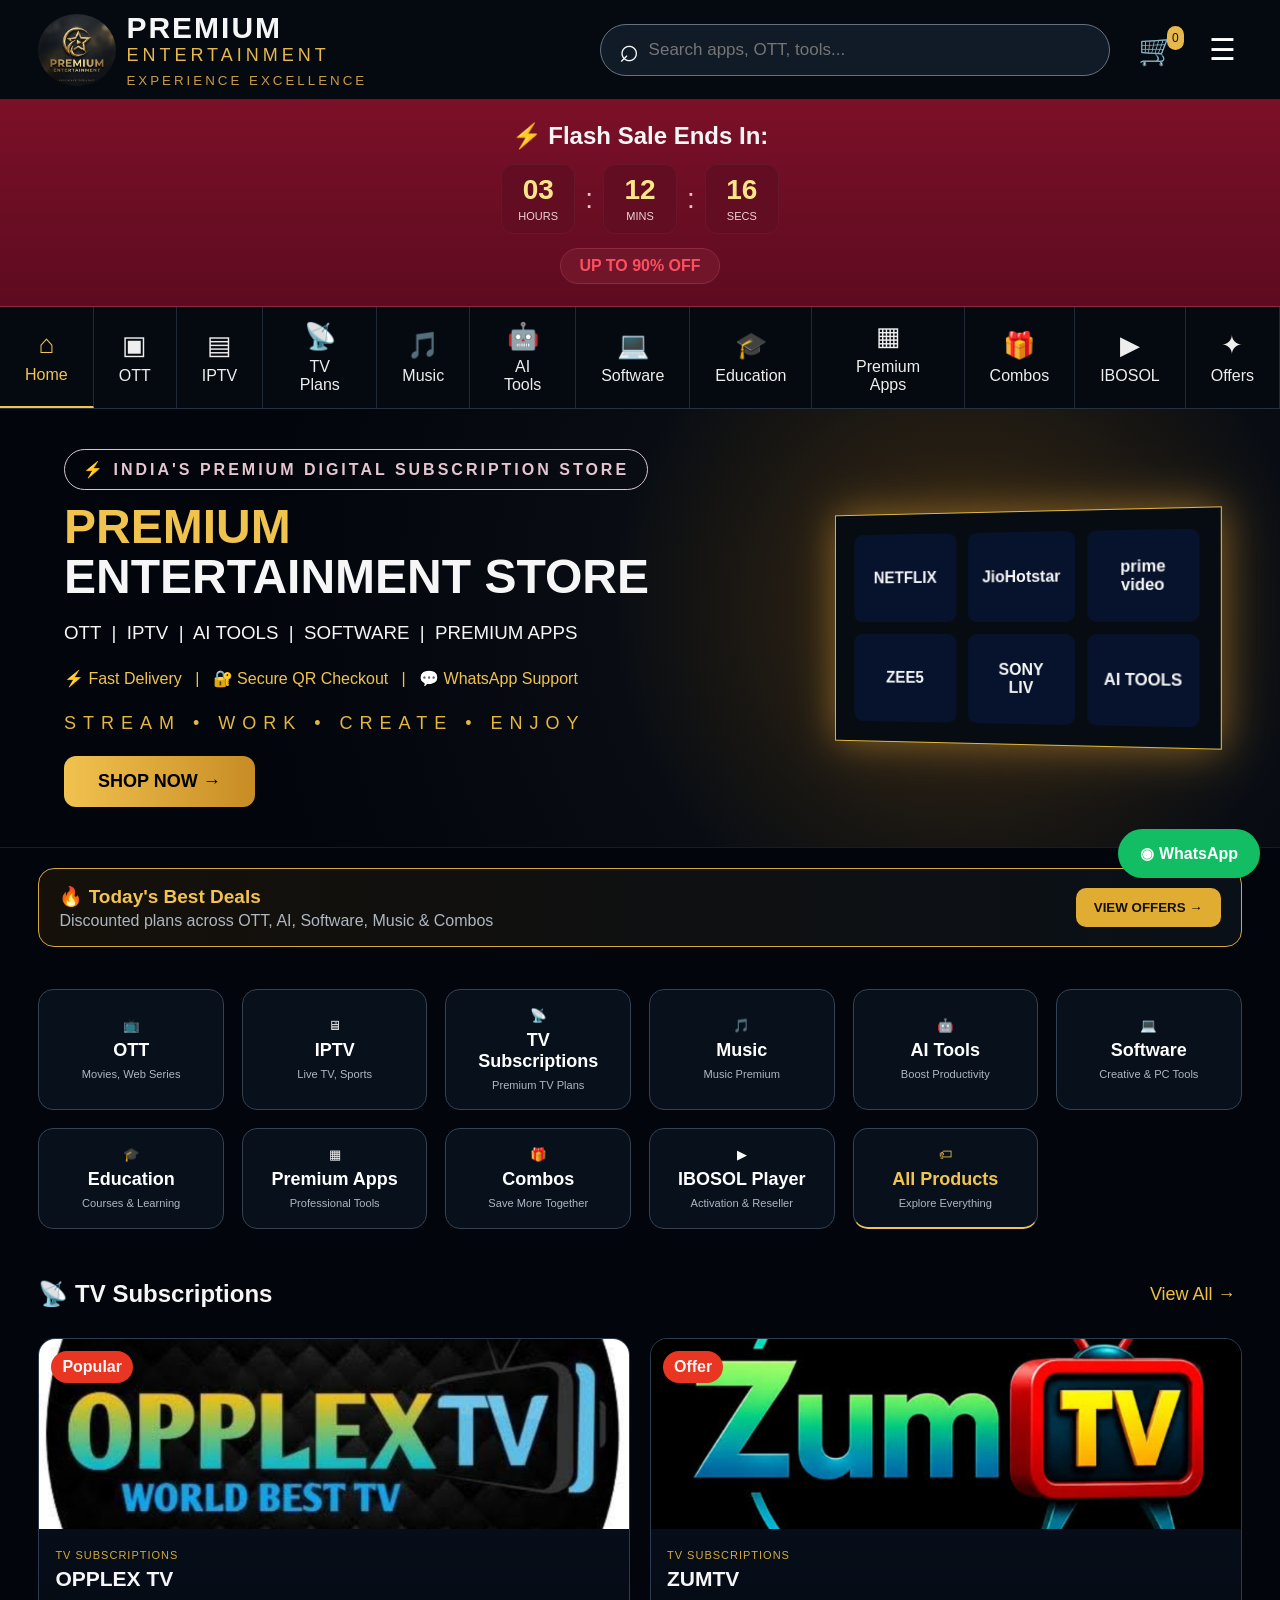
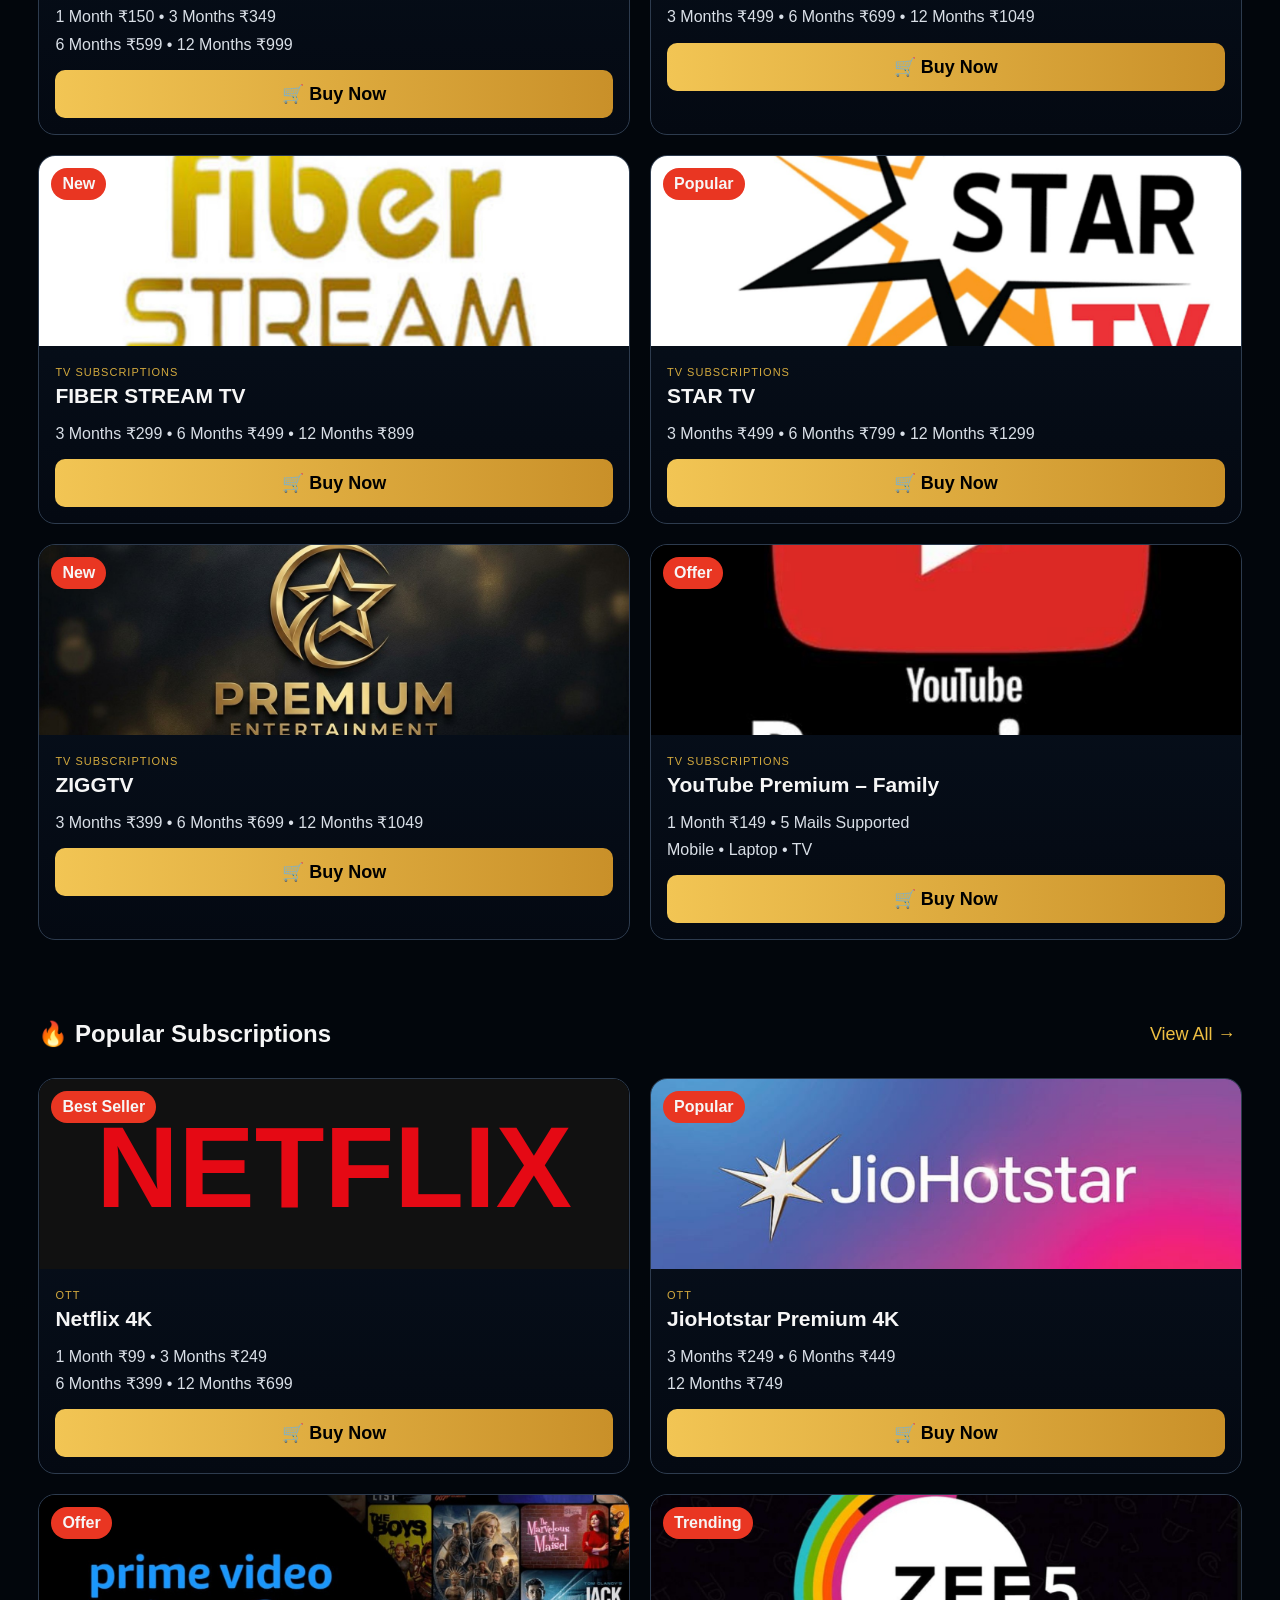
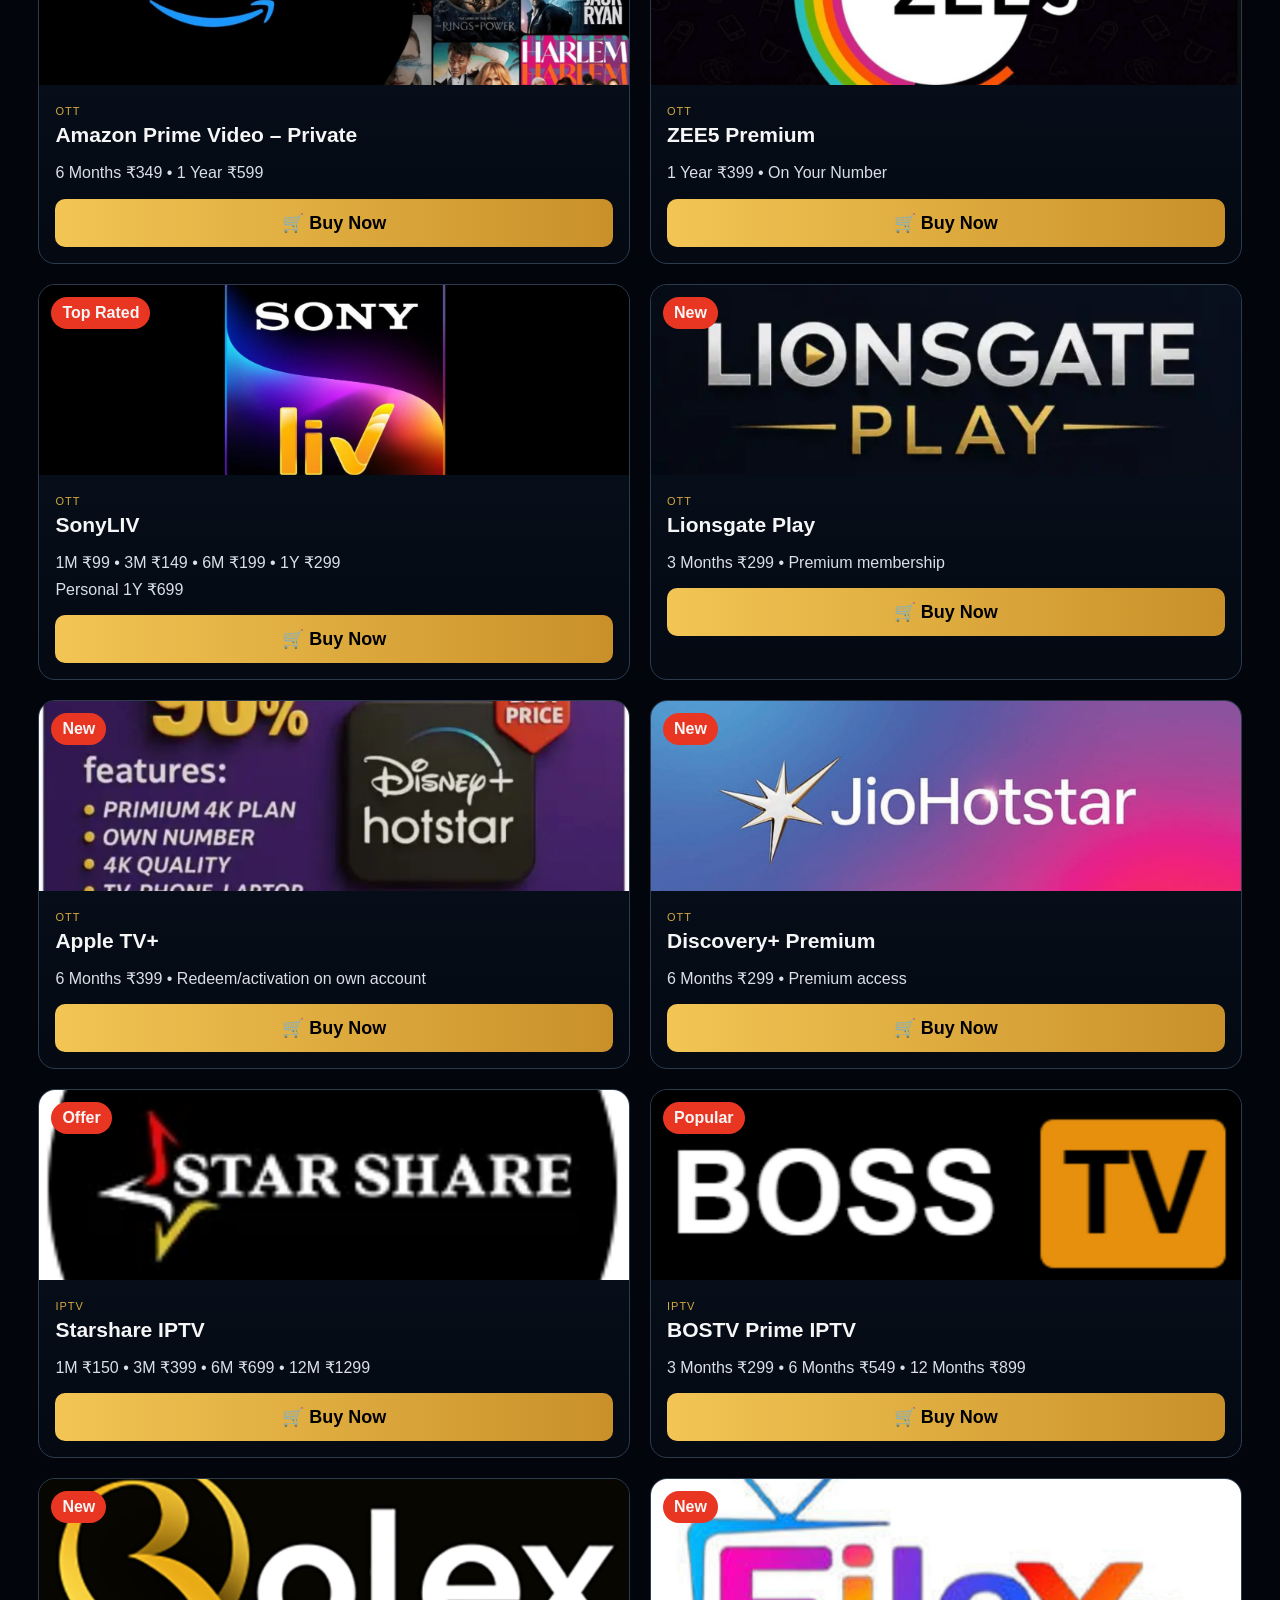
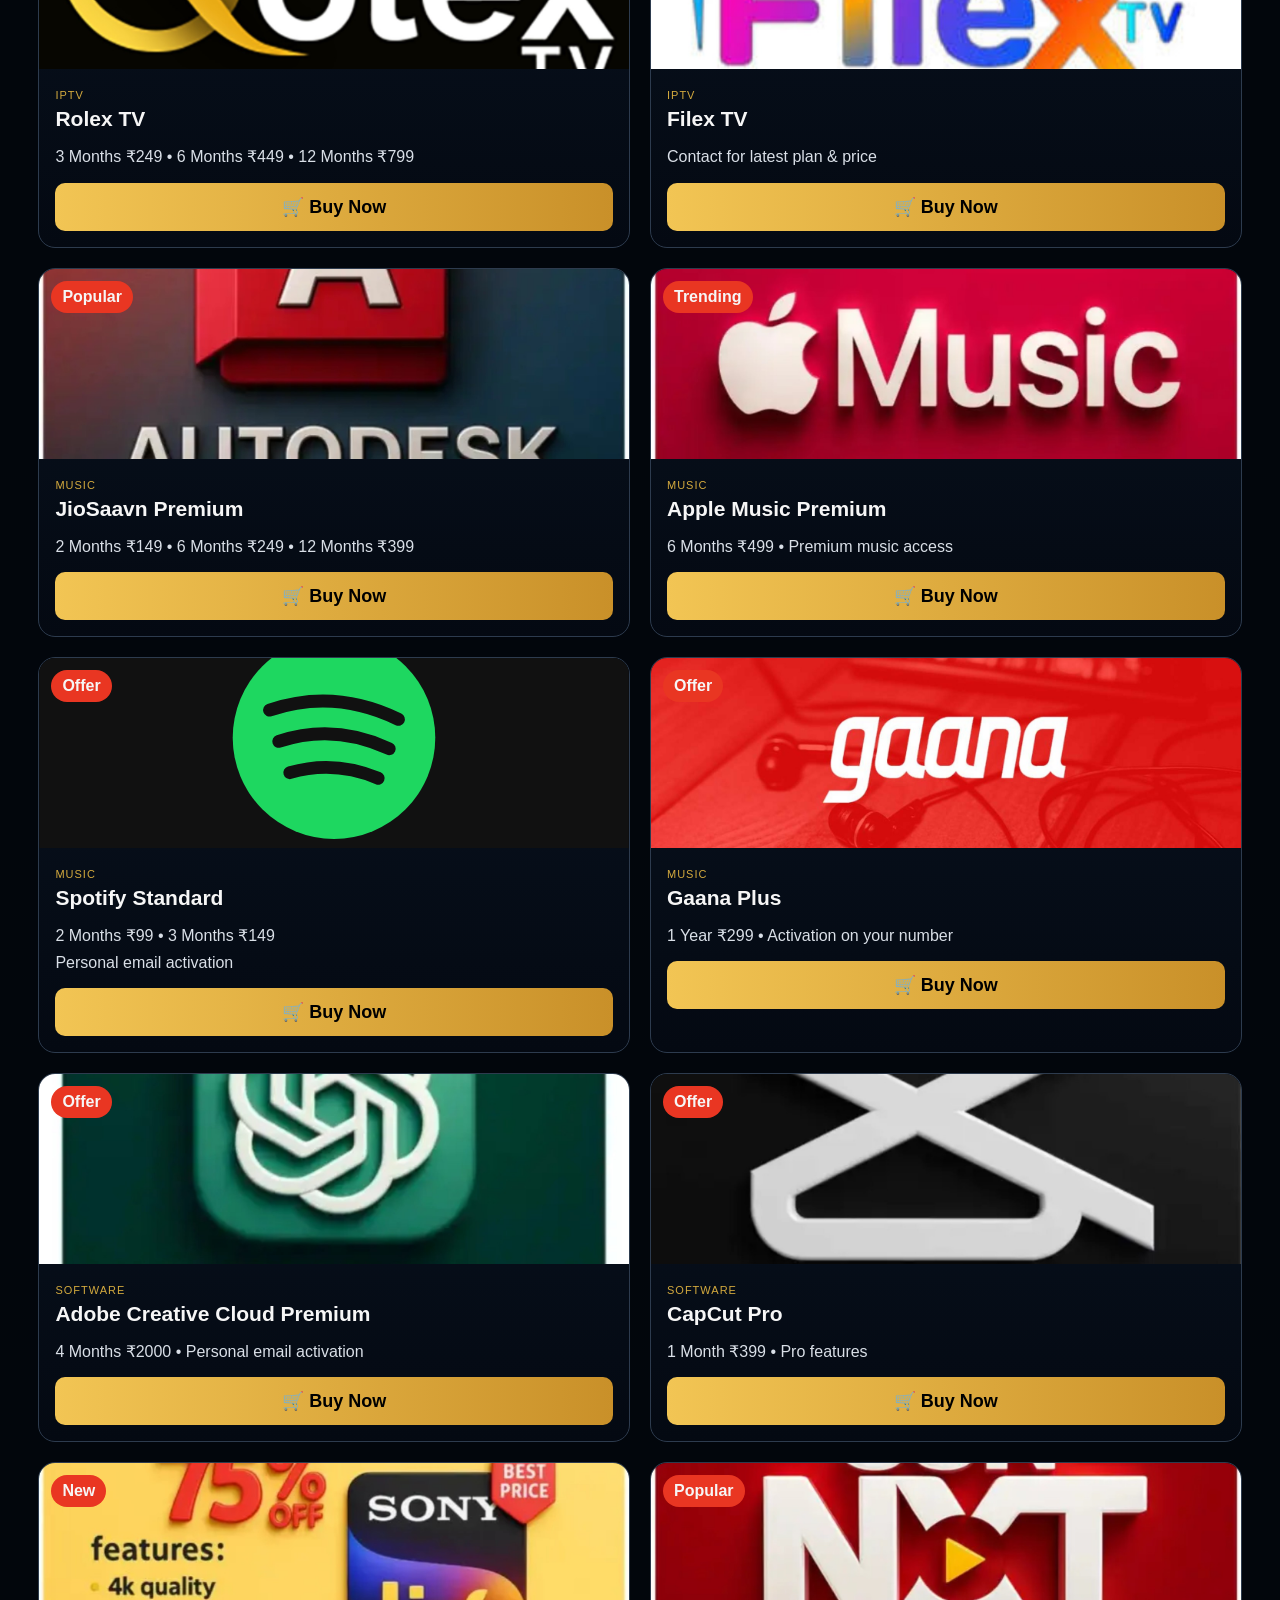
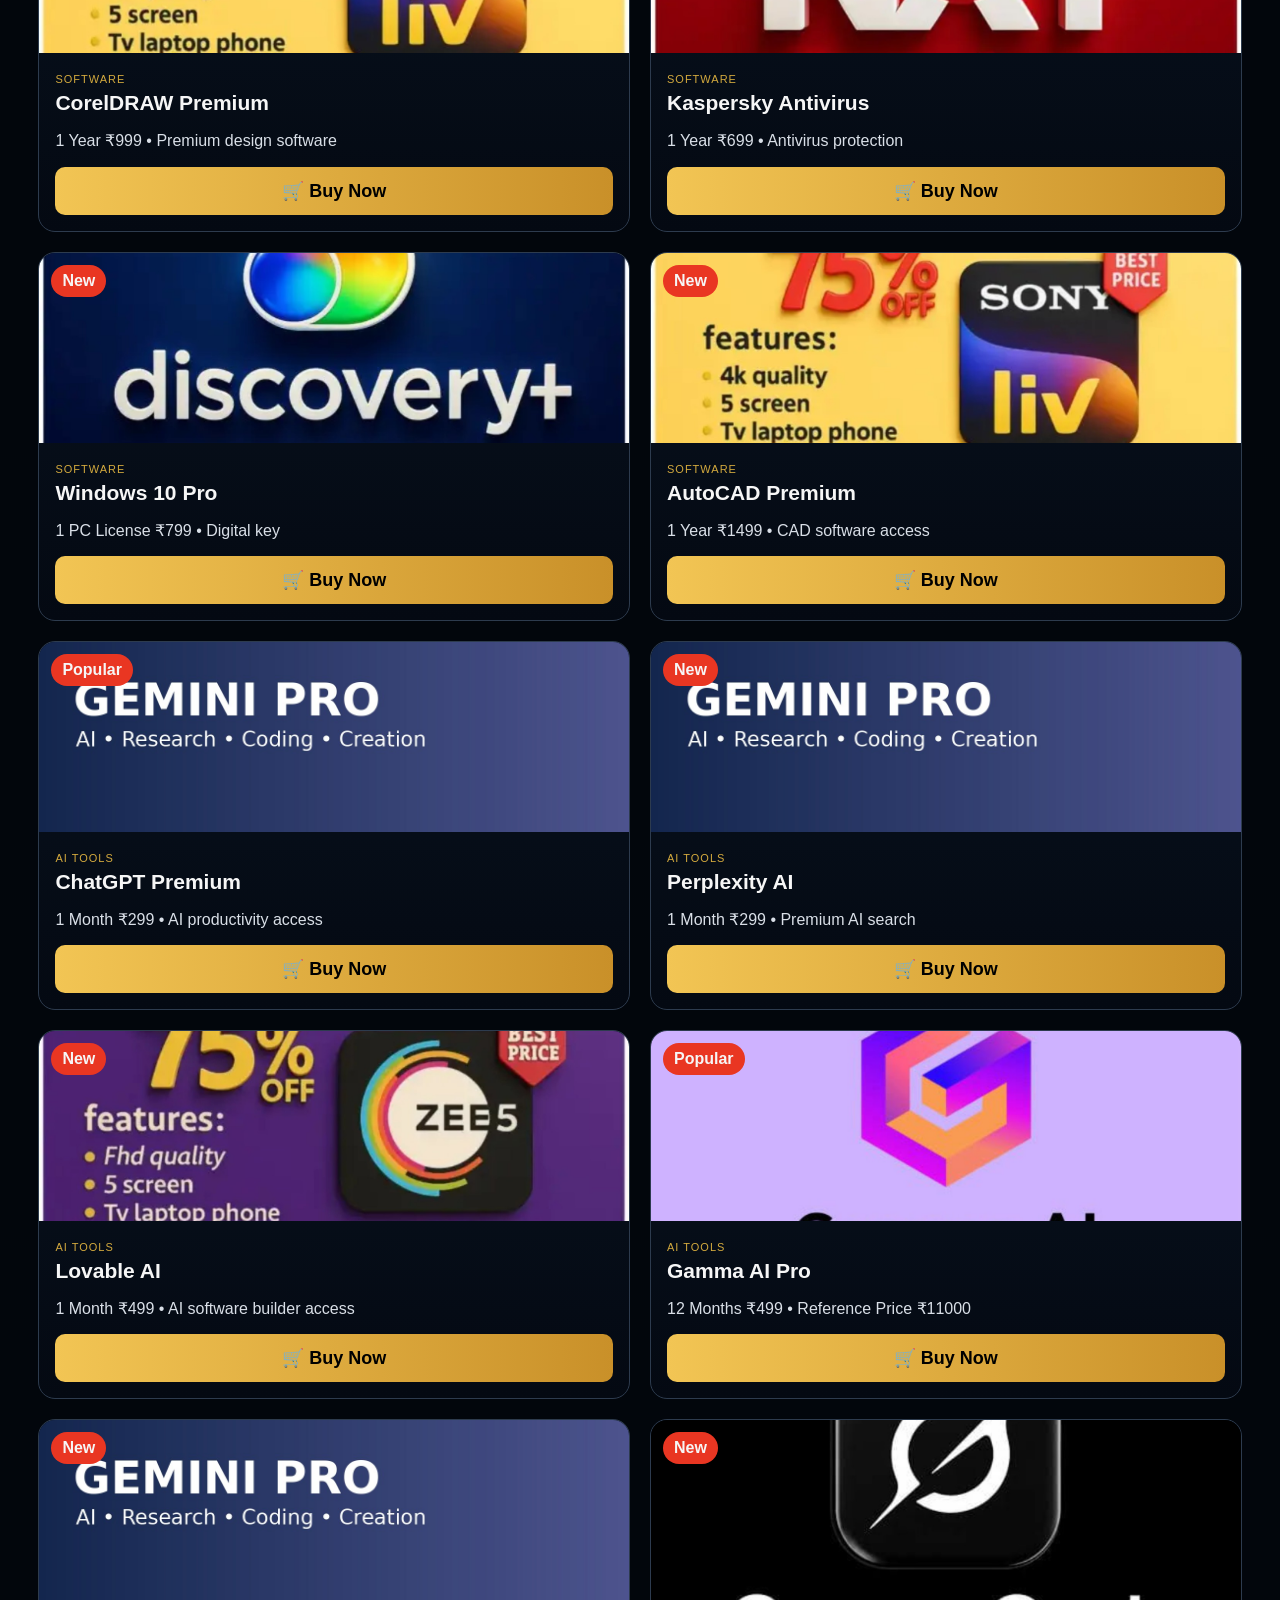
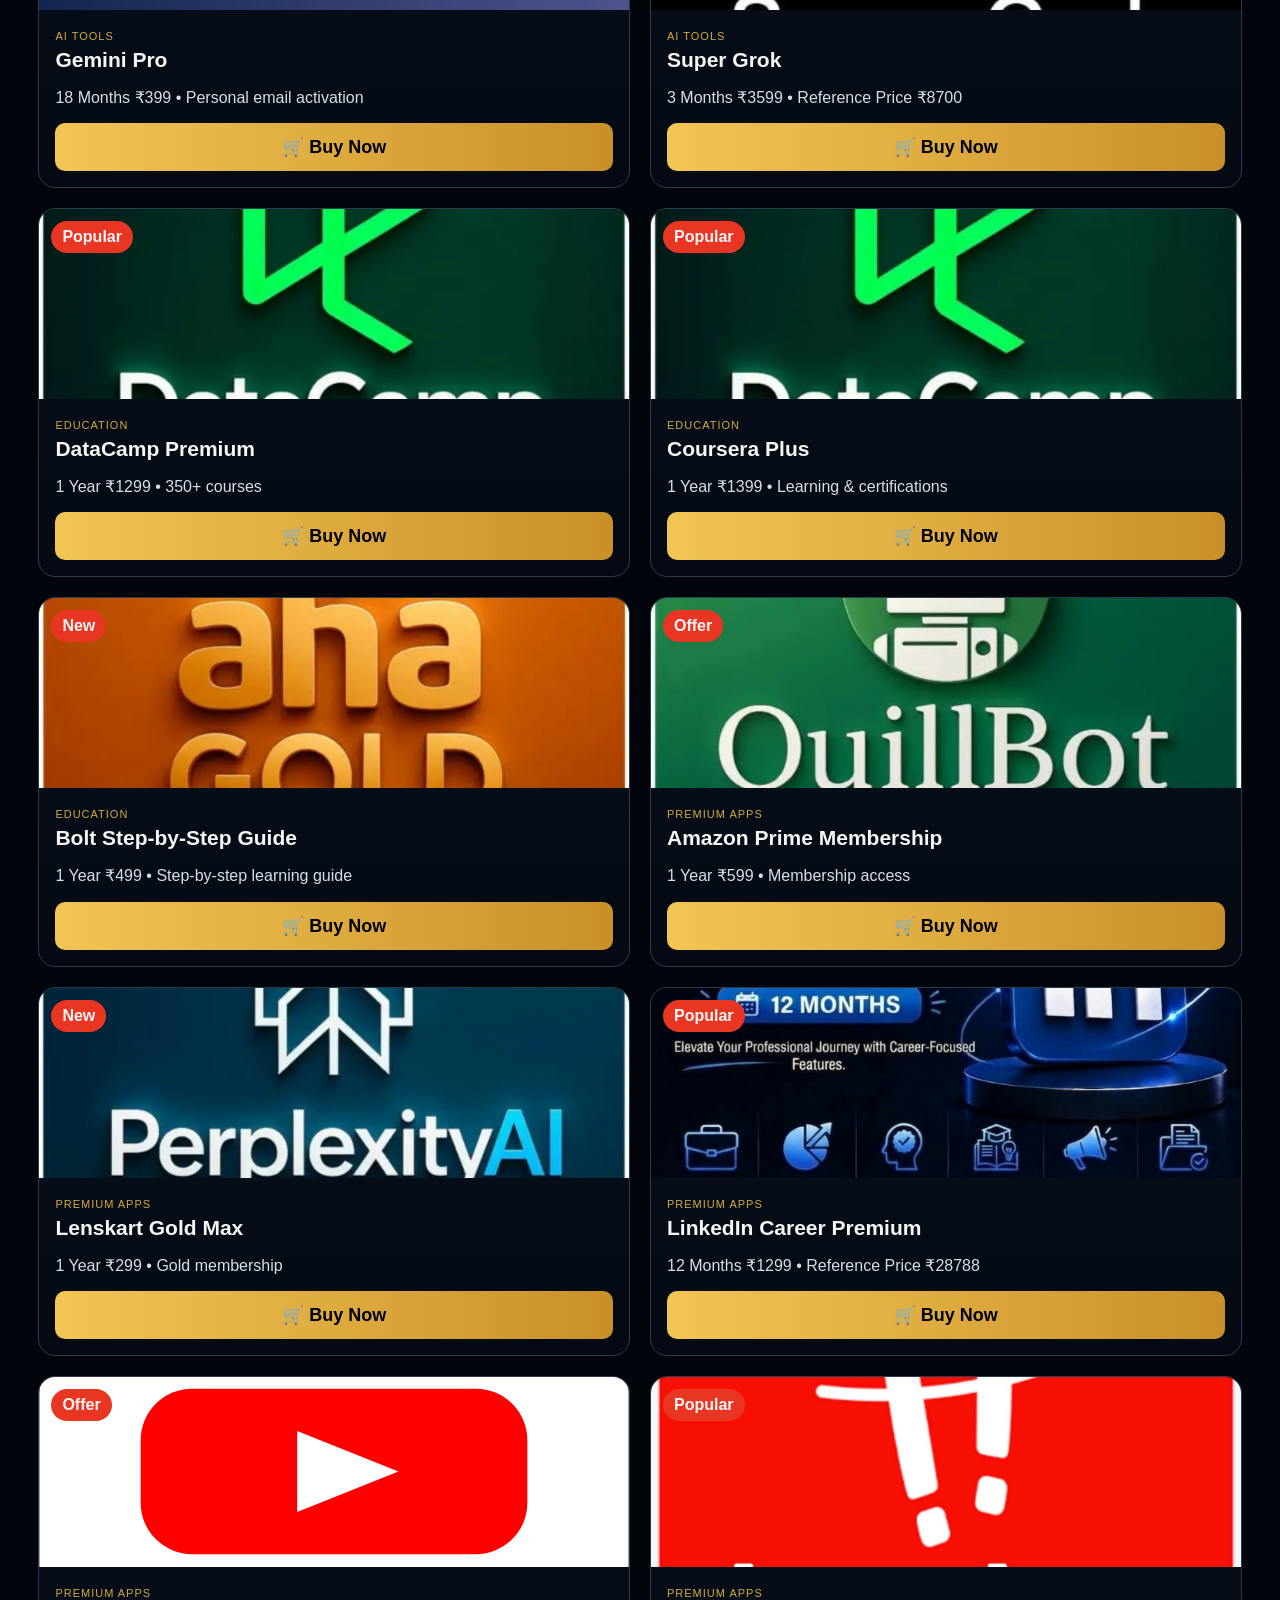
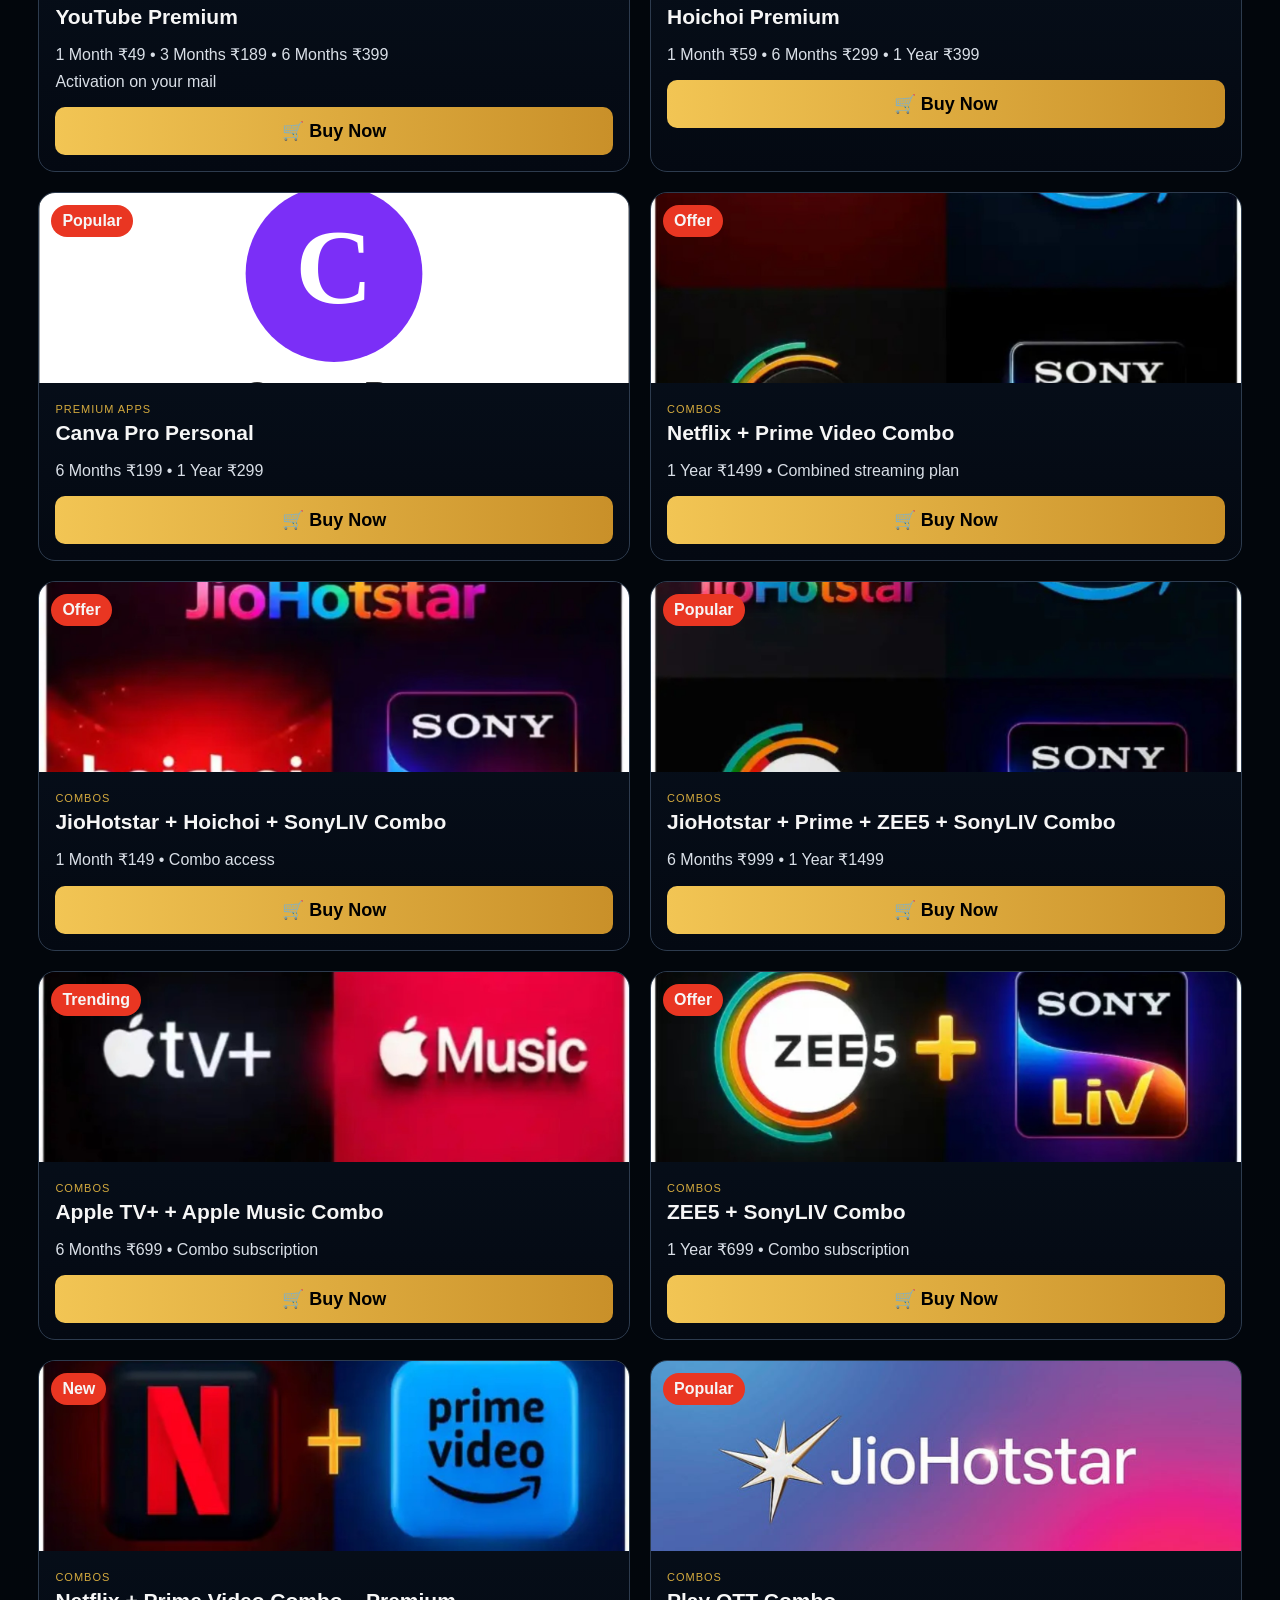
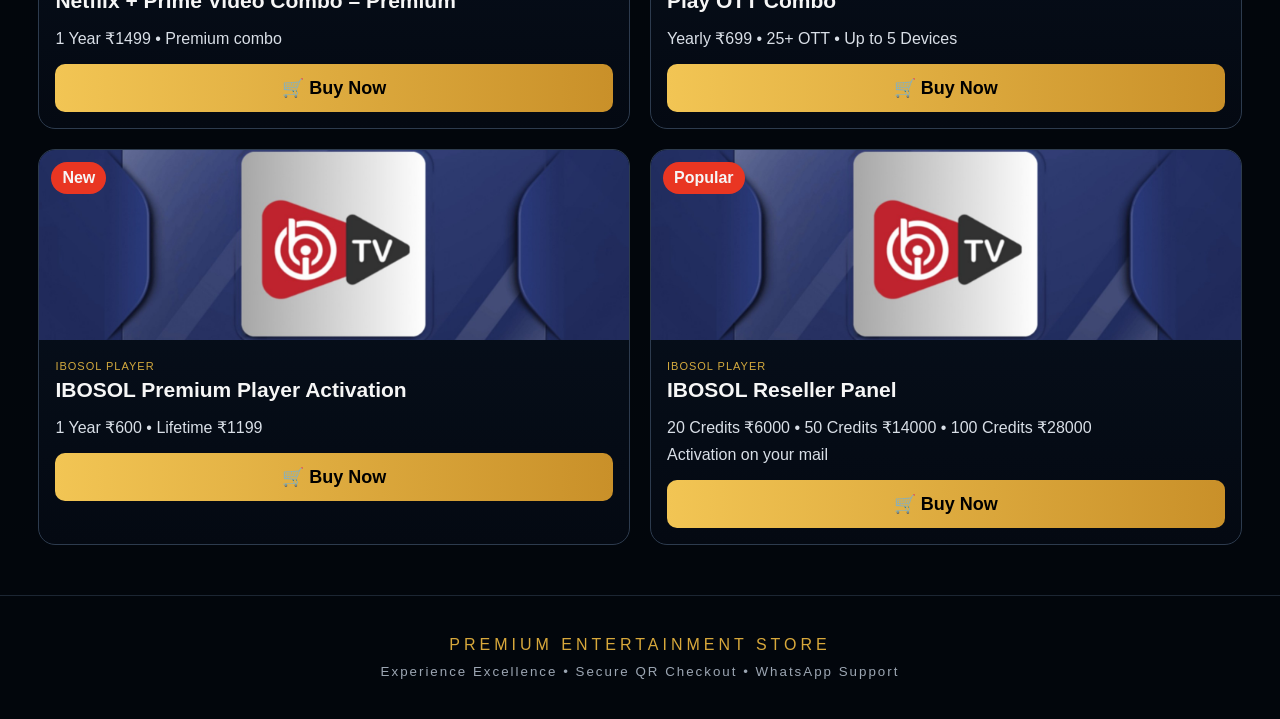
==== index.html @ fbe75766 "Add files via upload" ====
<!doctype html>
<html lang="en">
<head>
<meta charset="utf-8">
<meta name="viewport" content="width=device-width,initial-scale=1">
<title>Premium Entertainment Store</title>
<link rel="stylesheet" href="style.css">
</head>
<body>
<header class="top">
  <div class="brand"><img src="premium-logo.png" alt="Premium Entertainment Store"><div><b>PREMIUM</b><span>ENTERTAINMENT</span><small>EXPERIENCE EXCELLENCE</small></div></div>
  <div class="search"><span>⌕</span><input id="search" placeholder="Search apps, OTT, tools..." oninput="filterProducts()"></div>
  <button class="icon" onclick="showCart()">🛒<i id="cartCount">0</i></button>
  <button class="icon" onclick="document.body.classList.toggle('menuOpen')">☰</button>
</header>

<div class="saleBar">
  <div class="saleTitle">⚡ Flash Sale Ends In:</div>
  <div class="timer"><div><b id="hours">03</b><span>HOURS</span></div><em>:</em><div><b id="mins">12</b><span>MINS</span></div><em>:</em><div><b id="secs">21</b><span>SECS</span></div></div>
  <div class="salePill">UP TO 90% OFF</div>
</div>

<nav class="nav">
  <button data-cat="All" class="activeCat" onclick="filterCat('All')">⌂<span>Home</span></button>
  <button data-cat="OTT" onclick="filterCat('OTT')">▣<span>OTT</span></button>
  <button data-cat="IPTV" onclick="filterCat('IPTV')">▤<span>IPTV</span></button>
  <button data-cat="TV Subscriptions" onclick="filterCat('TV Subscriptions')">📡<span>TV Plans</span></button>
  <button data-cat="Music" onclick="filterCat('Music')">🎵<span>Music</span></button>
  <button data-cat="AI Tools" onclick="filterCat('AI Tools')">🤖<span>AI Tools</span></button>
  <button data-cat="Software" onclick="filterCat('Software')">💻<span>Software</span></button>
  <button data-cat="Education" onclick="filterCat('Education')">🎓<span>Education</span></button>
  <button data-cat="Premium Apps" onclick="filterCat('Premium Apps')">▦<span>Premium Apps</span></button>
  <button data-cat="Combos" onclick="filterCat('Combos')">🎁<span>Combos</span></button>
  <button data-cat="IBOSOL Player" onclick="filterCat('IBOSOL Player')">▶<span>IBOSOL</span></button>
  <button data-cat="Offers" onclick="filterCat('Offers')">✦<span>Offers</span></button>
</nav>

<section class="hero">
  <div>
    <div class="eyebrow">⚡ INDIA'S PREMIUM DIGITAL SUBSCRIPTION STORE</div>
    <h1><em>PREMIUM</em><br>ENTERTAINMENT STORE</h1>
    <h3>OTT &nbsp;|&nbsp; IPTV &nbsp;|&nbsp; AI TOOLS &nbsp;|&nbsp; SOFTWARE &nbsp;|&nbsp; PREMIUM APPS</h3>
    <div class="trust">⚡ Fast Delivery &nbsp; | &nbsp; 🔐 Secure QR Checkout &nbsp; | &nbsp; 💬 WhatsApp Support</div>
    <div class="tagline">STREAM • WORK • CREATE • ENJOY</div>
    <button class="shop" onclick="filterCat('All')">SHOP NOW →</button>
  </div>
  <div class="heroApps"><div>NETFLIX</div><div>JioHotstar</div><div>prime<br>video</div><div>ZEE5</div><div>SONY<br>LIV</div><div>AI TOOLS</div></div>
</section>

<section class="offerStrip">
  <div><b>🔥 Today's Best Deals</b><span>Discounted plans across OTT, AI, Software, Music & Combos</span></div>
  <button onclick="filterCat('Offers')">VIEW OFFERS →</button>
</section>

<div class="cats">
  <button data-cat="OTT" onclick="filterCat('OTT')">📺<b>OTT</b><small>Movies, Web Series</small></button>
  <button data-cat="IPTV" onclick="filterCat('IPTV')">🖥<b>IPTV</b><small>Live TV, Sports</small></button>
  <button data-cat="TV Subscriptions" onclick="filterCat('TV Subscriptions')">📡<b>TV Subscriptions</b><small>Premium TV Plans</small></button>
  <button data-cat="Music" onclick="filterCat('Music')">🎵<b>Music</b><small>Music Premium</small></button>
  <button data-cat="AI Tools" onclick="filterCat('AI Tools')">🤖<b>AI Tools</b><small>Boost Productivity</small></button>
  <button data-cat="Software" onclick="filterCat('Software')">💻<b>Software</b><small>Creative & PC Tools</small></button>
  <button data-cat="Education" onclick="filterCat('Education')">🎓<b>Education</b><small>Courses & Learning</small></button>
  <button data-cat="Premium Apps" onclick="filterCat('Premium Apps')">▦<b>Premium Apps</b><small>Professional Tools</small></button>
  <button data-cat="Combos" onclick="filterCat('Combos')">🎁<b>Combos</b><small>Save More Together</small></button>
  <button data-cat="IBOSOL Player" onclick="filterCat('IBOSOL Player')">▶<b>IBOSOL Player</b><small>Activation & Reseller</small></button>
  <button data-cat="All" onclick="filterCat('All')">🏷<b>All Products</b><small>Explore Everything</small></button>
</div>

<main>
  <section id="tvPlans"><div class="sectionHead"><h2>📡 TV Subscriptions</h2><button onclick="filterCat('TV Subscriptions')">View All →</button></div><div id="tvProducts" class="grid"></div></section>
  <div class="sectionHead"><h2 id="resultTitle">🔥 Popular Subscriptions</h2><button onclick="filterCat('All')">View All →</button></div>
  <div id="products" class="grid"></div>
</main>

<footer><div>PREMIUM ENTERTAINMENT STORE</div><small>Experience Excellence • Secure QR Checkout • WhatsApp Support</small></footer>
<a class="wa" href="https://wa.me/917668677629" target="_blank" rel="noopener">◉ WhatsApp</a>

<!-- Offer notification -->
<div id="offerPopup" class="offerPopup">
  <button class="popupClose" onclick="closeOffer()">×</button>
  <div class="popupLabel">• LIMITED STORE OFFER</div>
  <div class="popupBody"><div class="popupIcon">◉</div><div><b>Special Deals Available</b><span>Flash sale • Limited-time prices • Fast delivery</span></div><button onclick="closeOffer();filterCat('Offers')">VIEW DEALS</button></div>
</div>

<!-- Customer order notification -->
<div id="orderNotice" class="orderNotice"><button onclick="closeNotice()">×</button><div class="noticeIcon">✓</div><div><b id="noticeTitle">Order details ready</b><span id="noticeText">WhatsApp is opening.</span></div></div>
<div id="toast" class="toast"></div>

<!-- Checkout -->
<div id="modal" class="modal">
  <div class="checkout planCheckout">
    <button class="close" onclick="closeModal()">×</button>
    <div class="instant">⚡ Fast Delivery — Choose your plan and continue</div>
    <h2>Choose Plan</h2>
    <div id="planOptions" class="planOptions"></div>
    <div class="qtyRow"><span>Qty</span><button onclick="changeQty(-1)">−</button><b id="qty">1</b><button onclick="changeQty(1)">+</button><strong>Total <span id="total">₹0</span></strong></div>
    <div class="planDetails"><h3>Plan Details</h3><div id="detailTitle"></div><p id="detailText"></p><div id="features"></div></div>
    <label>Name<input id="name" placeholder="Enter your name"></label>
    <label>Email<input id="email" placeholder="Enter your email"></label>
    <label>Mobile<input id="mobile" placeholder="Enter mobile number"></label>
    <div class="bottomActions"><button class="add" onclick="addToCart()">🛍 Add to Cart</button><button class="pay" onclick="payNow()">💳 Pay via QR <span id="payAmount">₹0</span></button></div>
    <div id="paymentBox" class="paymentBox" style="display:none">
      <h3>💳 Complete Payment</h3><div class="paySteps"><b>1️⃣ Scan QR</b><b>2️⃣ Pay exact amount</b><b>3️⃣ Send confirmation</b></div>
      <img src="payment-qr.jpg" alt="UPI Payment QR" class="paymentQR">
      <div class="paySummary">Amount to pay: <strong id="qrAmount">₹0</strong></div>
      <div class="upiLine"><b>UPI ID:</b> Q00403870@ybl <button onclick="copyUPI()">Copy UPI ID</button></div>
      <button class="order" onclick="waOrder()">✅ I Have Paid — Send Order Details</button>
      <p class="paymentNote">Payment is confirmed manually after your WhatsApp message. Do not share your UPI PIN or OTP.</p>
    </div>
    <small>UPI: Q00403870@ybl<br>Payment name: Universal Telecommunication Service</small>
  </div>
</div>
<script src="app.js"></script>
</body>
</html>
---- style.css ----
*{box-sizing:border-box}body{margin:0;background:#02060c;color:#f6f6f6;font-family:Arial,sans-serif}.top{height:100px;display:flex;align-items:center;gap:22px;padding:12px 3%;background:#050a10;border-bottom:1px solid #26313f;position:sticky;top:0;z-index:10}.brand{display:flex;align-items:center;min-width:330px}.brand img{width:78px;height:72px;object-fit:cover;border-radius:50%;margin-right:10px}.brand b{display:block;font-size:30px;letter-spacing:2px}.brand span{display:block;color:#e6b84e;font-size:18px;letter-spacing:4px}.brand small{display:block;color:#c99b43;letter-spacing:3px;margin-top:7px}.search{flex:1;max-width:510px;margin-left:auto;background:#111a27;border:1px solid #667181;border-radius:40px;height:52px;display:flex;align-items:center;padding:0 18px}.search span{font-size:34px}.search input{flex:1;background:none;border:0;outline:0;color:white;font-size:17px;padding:10px}.icon{background:none;border:0;color:white;font-size:30px;position:relative}.icon i{position:absolute;right:-3px;top:-5px;background:#e6b84e;color:#111;border-radius:20px;font-size:12px;padding:5px;font-style:normal}.nav{display:flex;justify-content:center;background:#050a10;border-bottom:1px solid #26313f}.nav button{background:none;color:#eee;border:0;padding:14px 25px;font-size:26px;border-right:1px solid #202a36}.nav span{display:block;font-size:16px;margin-top:6px}.nav .active{color:#f1c451;border-bottom:2px solid #f1c451}.hero{min-height:410px;padding:40px 5%;display:flex;justify-content:space-between;align-items:center;background:radial-gradient(circle at 75% 45%,#3b2a12 0,#090d13 35%,#02060c 70%);border-bottom:1px solid #151d27}.hero p{letter-spacing:8px}.hero h1{font-size:48px;line-height:1.05;margin:12px 0}.hero h1 em{font-style:normal;color:#f0c34f}.hero h3{font-weight:400}.trust{color:#f0c34f;margin:25px 0}.tagline{letter-spacing:7px;color:#e5b73f;font-size:18px}.shop,.pay{background:linear-gradient(90deg,#f1c24f,#c78c24);border:0;border-radius:12px;padding:15px 34px;font-weight:800;font-size:18px;margin-top:22px}.heroApps{width:390px;display:grid;grid-template-columns:repeat(3,1fr);gap:12px;padding:20px;background:#070b12;border:1px solid #e0b83e;transform:perspective(700px) rotateY(-8deg);box-shadow:0 0 40px #8b6424}.heroApps div{height:90px;display:flex;align-items:center;justify-content:center;text-align:center;background:#07132c;border-radius:9px;font-weight:bold}.cats{display:grid;grid-template-columns:repeat(6,1fr);gap:18px;padding:22px 3%}.cats button{background:#07101b;border:1px solid #344252;border-radius:15px;color:white;padding:18px}.cats b,.cats small{display:block}.cats b{font-size:18px;margin:7px}.cats small{color:#aeb7c3}.sectionHead{display:flex;justify-content:space-between;align-items:center;padding:10px 3%}.sectionHead button{background:none;border:0;color:#efbf43;font-size:18px}.grid{display:grid;grid-template-columns:repeat(2,minmax(0,1fr));gap:20px;padding:0 3% 50px}.card{background:linear-gradient(180deg,#08121f,#040912);border:1px solid #2d3b4e;border-radius:17px;overflow:hidden;position:relative}.card img{width:100%;height:190px;object-fit:cover;background:#080b10}.info{padding:16px}.info h3{margin:0 0 12px;font-size:21px}.price{color:#d9dfe7;line-height:1.7}.buy{width:100%;padding:13px;border:0;border-radius:10px;background:linear-gradient(90deg,#f2c554,#c99029);font-size:18px;font-weight:800;margin-top:12px}.badge{position:absolute;top:12px;left:12px;background:#e93622;padding:7px 11px;border-radius:20px;font-weight:bold}.modal{display:none;position:fixed;inset:0;background:#000b;z-index:50;align-items:center;justify-content:center;padding:20px}.modal.show{display:flex}.checkout{width:min(460px,100%);background:#08111d;border:1px solid #d9ad3e;border-radius:20px;padding:25px}.close{float:right;background:none;border:0;color:white;font-size:30px}.checkout label{display:block;margin-top:12px}.checkout input{width:100%;padding:12px;margin-top:5px;border-radius:8px;border:1px solid #39485b;background:#111a26;color:white}.pay,.order{width:100%;margin-top:15px}.order{padding:13px;border:1px solid #2cbf68;border-radius:10px;background:#0b7d3e;color:white;font-weight:700}.checkout small{display:block;margin-top:15px;color:#aeb7c3}.wa{position:fixed;right:20px;bottom:22px;background:#12bd63;color:white;padding:15px 22px;border-radius:35px;text-decoration:none;font-weight:bold;z-index:20}footer{text-align:center;padding:40px;color:#d8a83b;letter-spacing:4px;border-top:1px solid #1c2633}footer small{display:block;color:#9ca6b3;margin-top:10px;letter-spacing:2px}@media(max-width:800px){.top{height:auto;flex-wrap:wrap}.brand{min-width:0}.brand b{font-size:24px}.search{order:3;max-width:none;flex-basis:100%}.nav{overflow:auto;justify-content:flex-start}.nav button{min-width:95px;padding:10px}.hero{display:block;padding:28px 5%}.hero h1{font-size:38px}.heroApps{width:100%;margin-top:30px;transform:none}.cats{grid-template-columns:repeat(2,1fr)}.cats button:last-child{grid-column:span 2}.grid{grid-template-columns:repeat(2,minmax(0,1fr));gap:12px}.card img{height:150px}.info{padding:12px}.info h3{font-size:18px}.price{font-size:14px;line-height:1.5}.buy{font-size:16px;padding:11px}}

/* C36-style plan selector */
.instant{background:#fff2cf;color:#7a4b10;border:1px solid #e7c978;border-radius:14px;padding:12px 14px;font-weight:700;margin-bottom:16px}.planCheckout{max-height:92vh;overflow:auto}.planOptions{display:flex;flex-wrap:wrap;gap:10px;margin:10px 0 16px}.planBtn{border:1px solid #d7dbe3;background:#fff;color:#16181d;border-radius:22px;padding:10px 15px;font-weight:700;cursor:pointer}.planBtn.active{background:#050505;color:#fff;border-color:#050505}.qtyRow{display:flex;align-items:center;gap:12px;margin:10px 0 18px}.qtyRow button{width:36px;height:36px;border-radius:50%;border:1px solid #ddd;background:#fff;font-size:22px}.qtyRow strong{margin-left:auto;font-size:20px}.planDetails{background:#fff;border-radius:24px;padding:20px;margin:10px 0 18px;color:#23262d;box-shadow:0 8px 24px rgba(0,0,0,.12)}.planDetails h3{font-size:24px;margin:0 0 14px}.planDetails p{line-height:1.6;color:#5c6470}.featureList{display:grid;gap:8px;color:#39404a}.bottomActions{display:grid;grid-template-columns:1fr 1.25fr;gap:10px}.bottomActions .add,.bottomActions .pay{padding:15px;border-radius:16px;font-size:17px;font-weight:800}.bottomActions .add{background:#fff;border:2px solid #d8ad37;color:#9b7411}.bottomActions .pay{background:linear-gradient(90deg,#e0aa27,#ffd66c);color:#111;border:0}.planCheckout label{display:block;margin:10px 0}.planCheckout input{width:100%;box-sizing:border-box;padding:13px;border-radius:12px;border:1px solid #ddd}.planCheckout .order{margin-top:10px}.modal .checkout{background:#f7f7f5;color:#16181d}.modal .checkout h2{color:#111}
@media(max-width:600px){.planOptions{gap:8px}.planBtn{padding:9px 12px}.qtyRow strong{font-size:18px}.planDetails{padding:16px}.bottomActions{grid-template-columns:1fr 1.2fr}}

/* Mobile compact header + visible product grids */
@media(max-width:600px){.top{display:grid;grid-template-columns:1fr auto auto;gap:10px;padding:10px 14px;position:relative}.brand{grid-column:1/4;min-width:0}.brand img{width:58px;height:58px}.brand b{font-size:22px}.brand span{font-size:14px;letter-spacing:2px}.brand small{font-size:10px;letter-spacing:2px;margin-top:4px}.search{grid-column:1/4;order:0;width:100%;height:48px;margin:0;max-width:none}.nav{display:none}.hero{min-height:0;padding:24px 18px}.hero h1{font-size:32px}.heroApps{display:none}.cats{grid-template-columns:repeat(2,1fr);gap:10px;padding:14px}.cats button{padding:14px 8px}.sectionHead{padding:8px 14px}.sectionHead h2{font-size:24px}.grid{grid-template-columns:repeat(2,minmax(0,1fr));gap:10px;padding:0 10px 28px}.card img{height:115px}.info{padding:10px}.info h3{font-size:16px}.price{font-size:12px}.buy{font-size:14px;padding:10px}.wa{right:12px;bottom:14px;padding:12px 16px}.modal{padding:10px}.checkout{padding:16px}.planOptions{gap:7px}.planBtn{padding:8px 10px;font-size:13px}}
.paymentBox{margin-top:14px;padding:18px;border:1px solid rgba(212,175,55,.45);border-radius:18px;background:#fff;color:#171717;text-align:center}.paymentBox h3{margin:0 0 8px}.paymentBox p{font-size:13px;line-height:1.5}.paymentQR{width:min(260px,80vw);height:auto;border-radius:12px;background:#fff;margin:8px auto 12px;display:block}.upiLine{display:flex;align-items:center;justify-content:center;gap:8px;flex-wrap:wrap;font-size:14px}.upiLine button{border:0;border-radius:8px;padding:7px 11px}.paySummary{margin:12px 0;font-size:18px}

.paySteps{display:grid;gap:8px;text-align:left;background:#f6f0df;border-radius:12px;padding:12px;margin:10px 0;color:#4a3a1d}.paymentNote{font-size:12px!important;color:#666;margin:10px 0 0}.paymentBox .order{cursor:pointer}

/* Final C55-style sale + notification layer */
.saleBar{background:linear-gradient(180deg,#7b1028,#5d0b20);padding:22px 16px;text-align:center;border-bottom:1px solid #8c2a40}.saleTitle{font-size:24px;font-weight:900;margin-bottom:14px}.timer{display:flex;justify-content:center;align-items:center;gap:10px}.timer div{min-width:74px;padding:10px 8px;background:#620d22;border-radius:12px;box-shadow:inset 0 0 0 1px rgba(255,255,255,.04)}.timer b{display:block;font-size:28px;color:#ffe58a}.timer span{font-size:11px;color:#e9d6d6}.timer em{font-size:28px;font-style:normal;color:#e9c8c8}.salePill{display:inline-block;margin-top:14px;padding:8px 18px;border-radius:20px;background:#70152a;color:#ff4e5f;border:1px solid #8d2940;font-weight:900}.eyebrow{display:inline-block;padding:10px 18px;border:1px solid #d5c7cd;border-radius:28px;color:#e5c6d0;letter-spacing:3px;font-weight:800}.offerStrip{margin:20px 3%;padding:16px 20px;border:1px solid #d7a93b;border-radius:16px;background:linear-gradient(90deg,#15100a,#0a1018);display:flex;align-items:center;justify-content:space-between;gap:16px}.offerStrip b{display:block;color:#f2c34f;font-size:19px}.offerStrip span{display:block;color:#aeb7c3;margin-top:4px}.offerStrip button{border:0;border-radius:10px;padding:12px 18px;background:#e0ac32;color:#111;font-weight:900}.catMini{font-size:11px;text-transform:uppercase;letter-spacing:1px;color:#d4aa3e;margin-bottom:6px}.activeCat{color:#f1c451!important;border-bottom:2px solid #f1c451!important}.empty{padding:30px;text-align:center;color:#aeb7c3}.offerPopup{position:fixed;left:24px;right:24px;bottom:22px;max-width:700px;margin:auto;background:linear-gradient(120deg,#120b24,#1b1232);border:1px solid #46365d;border-radius:20px;padding:14px 18px;z-index:80;box-shadow:0 15px 45px rgba(0,0,0,.45);display:none}.offerPopup.show{display:block}.popupClose{position:absolute;right:10px;top:8px;width:34px;height:34px;border-radius:50%;border:1px solid #5a4b6c;background:#2a2139;color:#fff;font-size:24px}.popupLabel{font-size:12px;color:#e8c65b;font-weight:900;letter-spacing:1px;margin-bottom:10px}.popupBody{display:flex;align-items:center;gap:12px}.popupIcon{width:50px;height:50px;border-radius:50%;display:grid;place-items:center;background:#12bd63;color:#fff;font-size:25px}.popupBody div:nth-child(2){flex:1}.popupBody b{display:block;font-size:18px}.popupBody span{display:block;color:#aeb7c3;font-size:13px;margin-top:4px}.popupBody>button{border:0;border-radius:10px;padding:11px 16px;background:#1dc965;color:#fff;font-weight:900}.orderNotice{position:fixed;left:22px;bottom:105px;width:min(410px,calc(100% - 44px));background:#fff;color:#17131d;border:1px solid #e6e0ea;border-radius:18px;padding:14px 40px 14px 14px;z-index:90;display:none;align-items:center;gap:12px;box-shadow:0 12px 35px rgba(0,0,0,.25)}.orderNotice.show{display:flex}.orderNotice>button{position:absolute;right:9px;top:8px;border:0;background:none;font-size:22px;color:#777}.noticeIcon{width:48px;height:48px;border-radius:13px;background:#e4f8ec;color:#12a653;display:grid;place-items:center;font-size:27px;font-weight:900}.orderNotice b{display:block;font-size:16px}.orderNotice span{display:block;color:#69717b;font-size:13px;line-height:1.4;margin-top:3px}.toast{position:fixed;left:50%;bottom:28px;transform:translate(-50%,20px);background:#fff;color:#17131d;padding:12px 18px;border-radius:14px;box-shadow:0 10px 30px rgba(0,0,0,.3);z-index:100;opacity:0;pointer-events:none;transition:.25s}.toast.show{opacity:1;transform:translate(-50%,0)}
@media(max-width:600px){.saleBar{padding:18px 10px}.saleTitle{font-size:20px}.timer{gap:5px}.timer div{min-width:64px}.timer b{font-size:24px}.timer em{font-size:23px}.offerStrip{margin:12px 10px;padding:13px;align-items:flex-start}.offerStrip span{font-size:12px}.offerStrip button{font-size:12px;padding:10px}.eyebrow{font-size:10px;letter-spacing:1.5px}.offerPopup{left:12px;right:12px;bottom:14px}.popupBody b{font-size:16px}.popupBody span{font-size:12px}.popupBody>button{padding:10px 12px;font-size:12px}.orderNotice{left:12px;width:calc(100% - 24px);bottom:92px}.cats{grid-template-columns:repeat(2,1fr)}.nav{display:flex;justify-content:flex-start;overflow-x:auto}.nav button{min-width:88px;font-size:21px}.nav span{font-size:12px}.grid{grid-template-columns:repeat(2,minmax(0,1fr))}.card img{height:125px}}
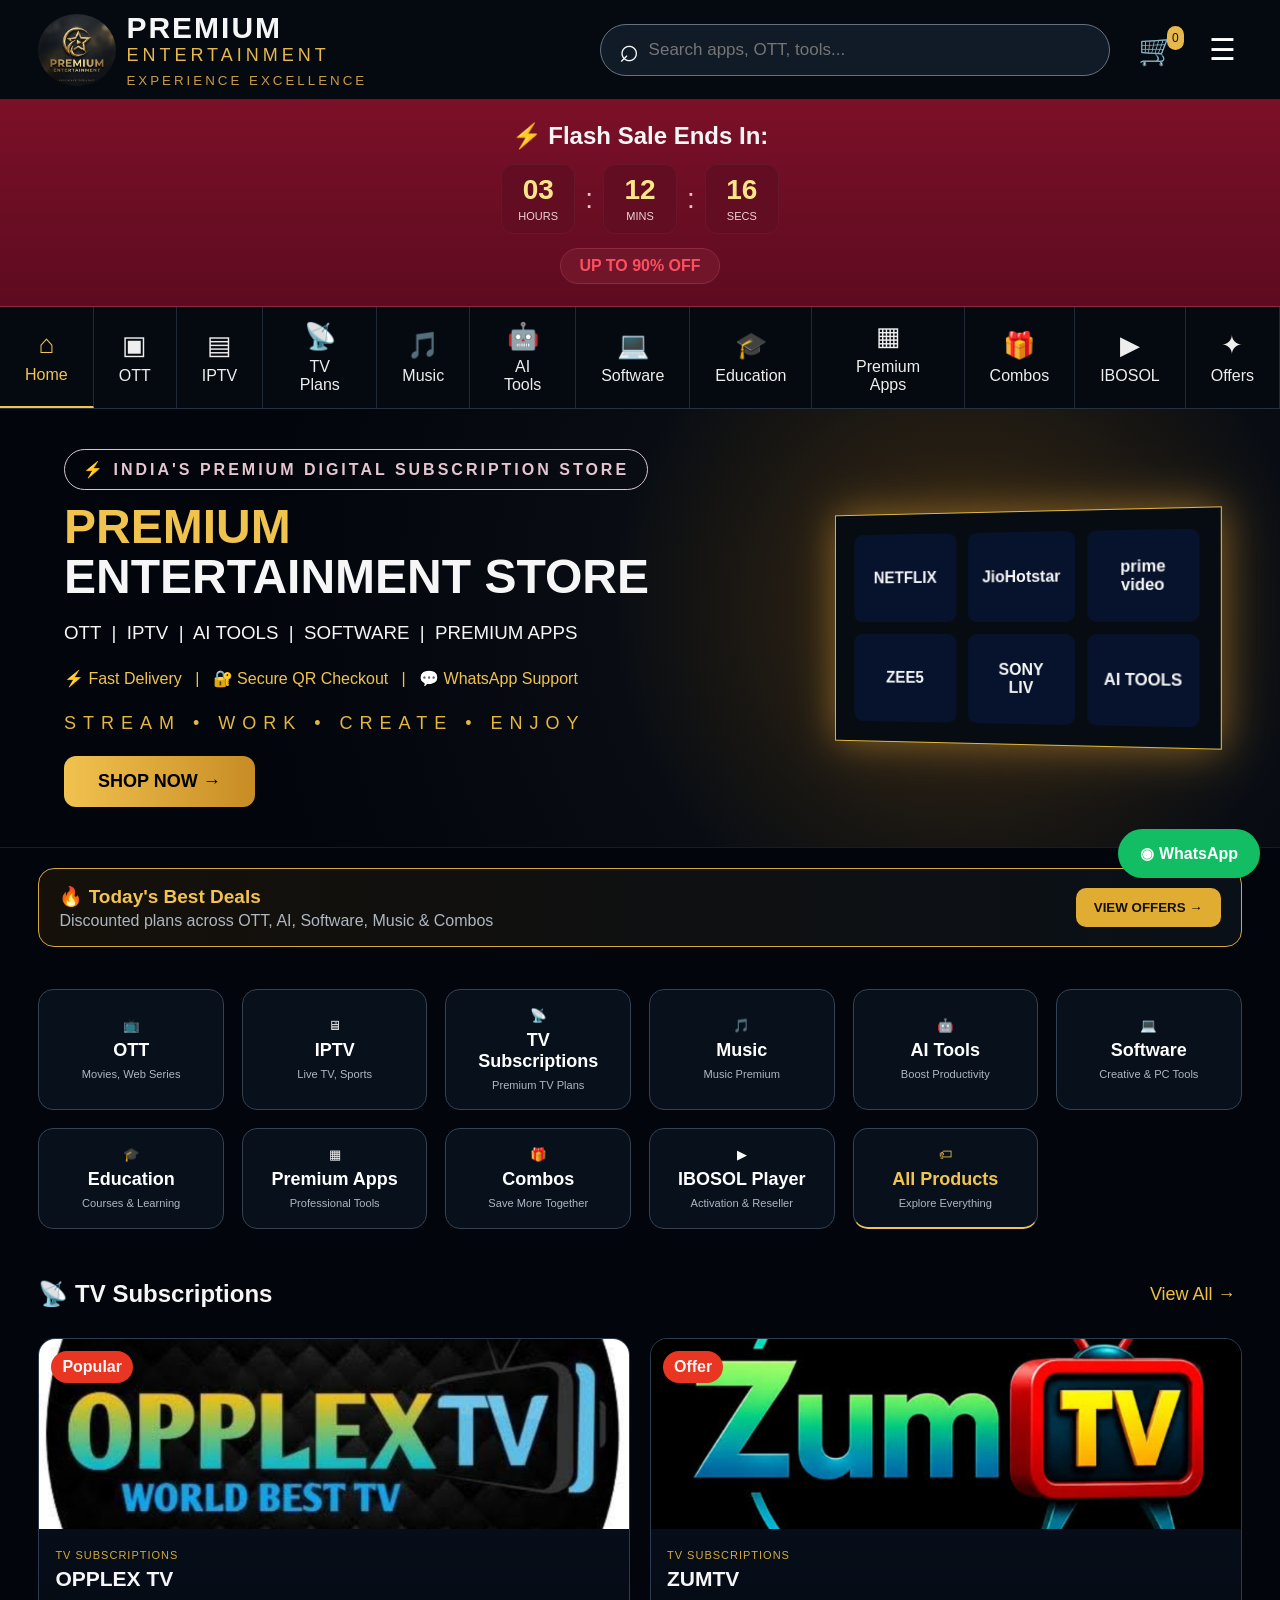
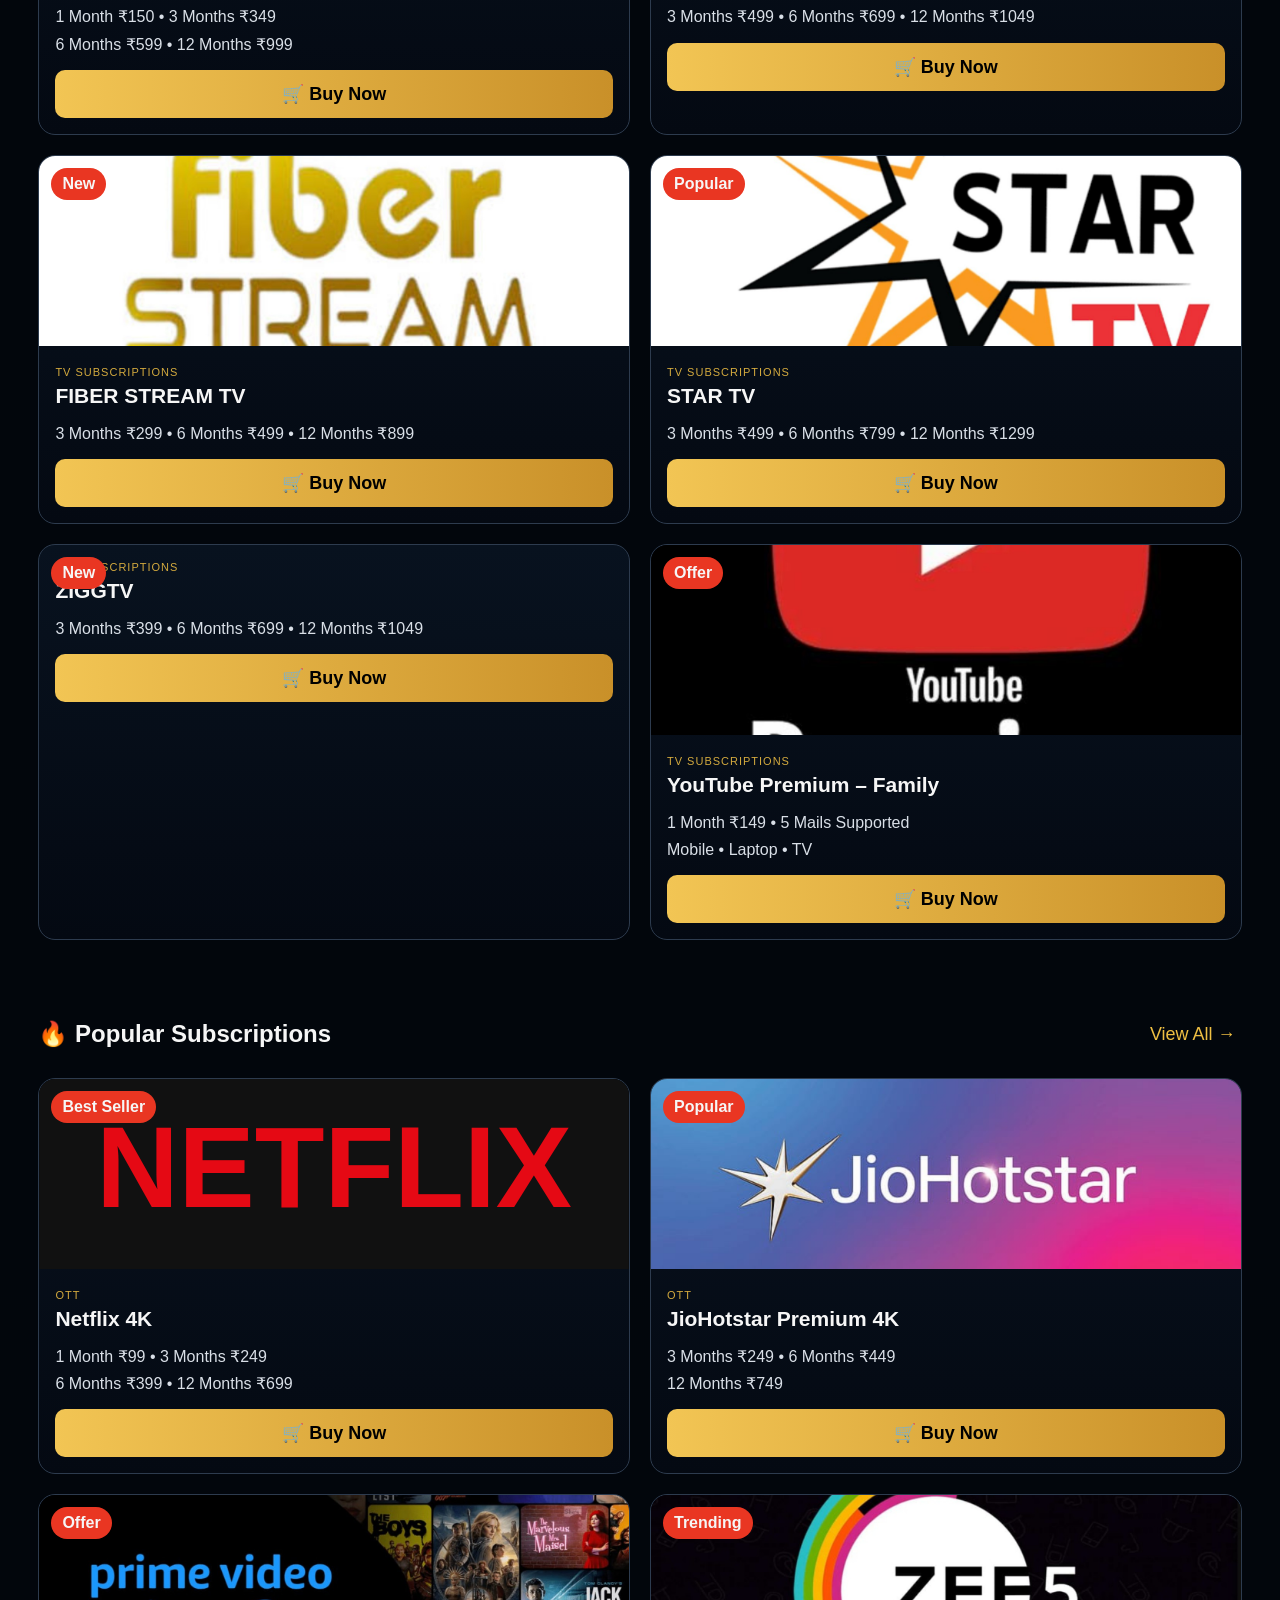
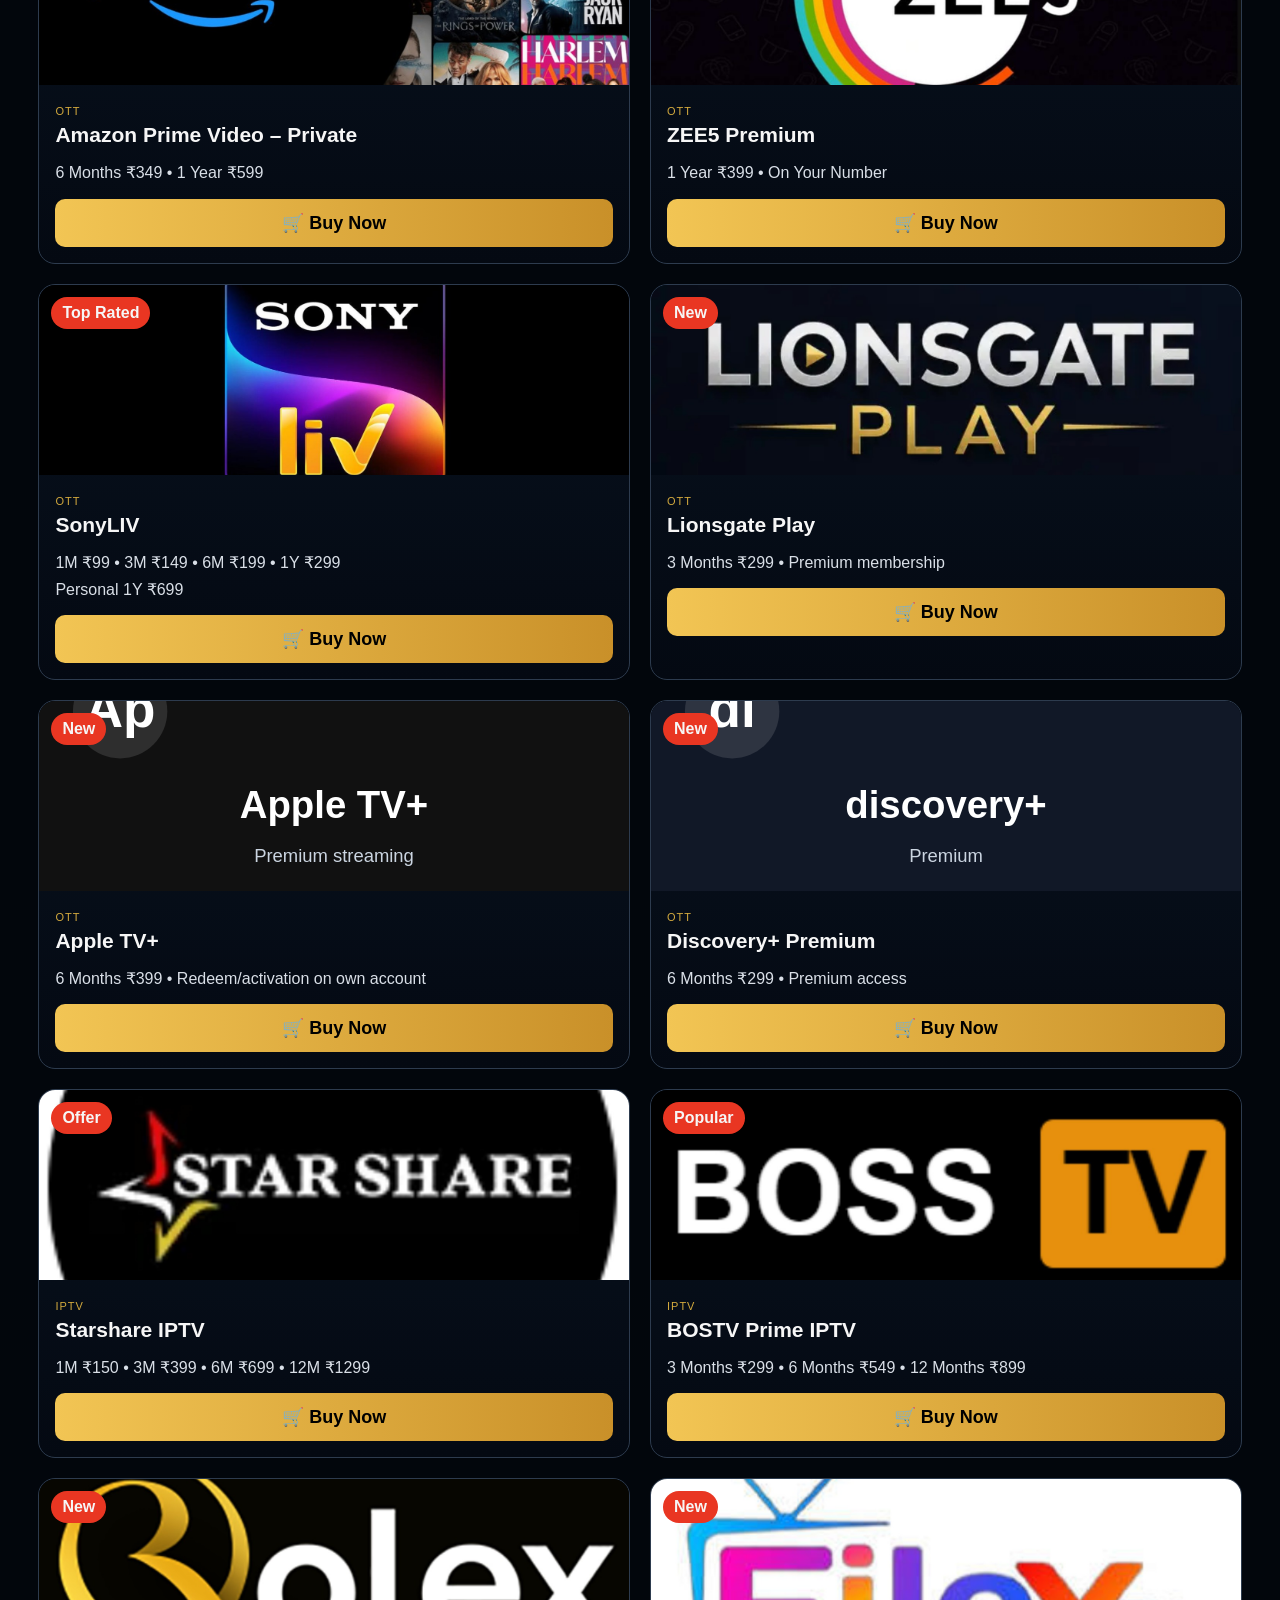
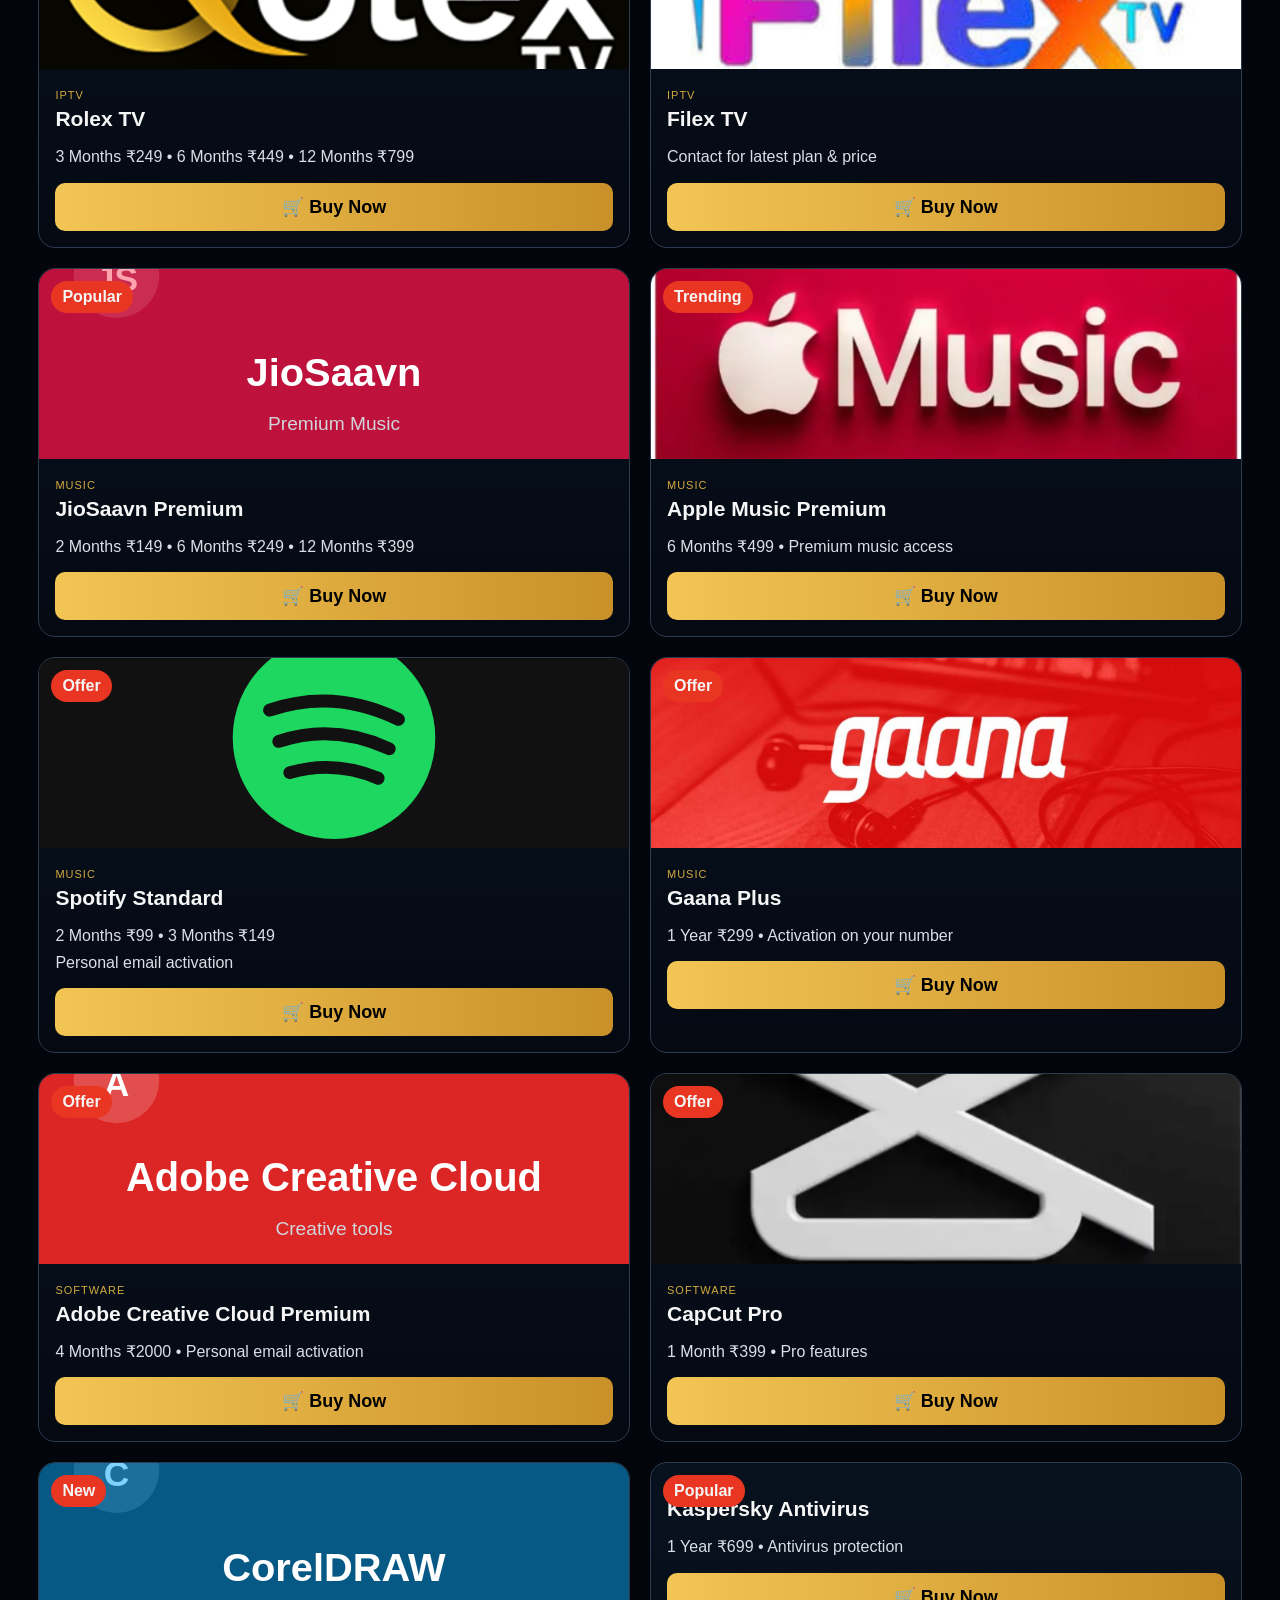
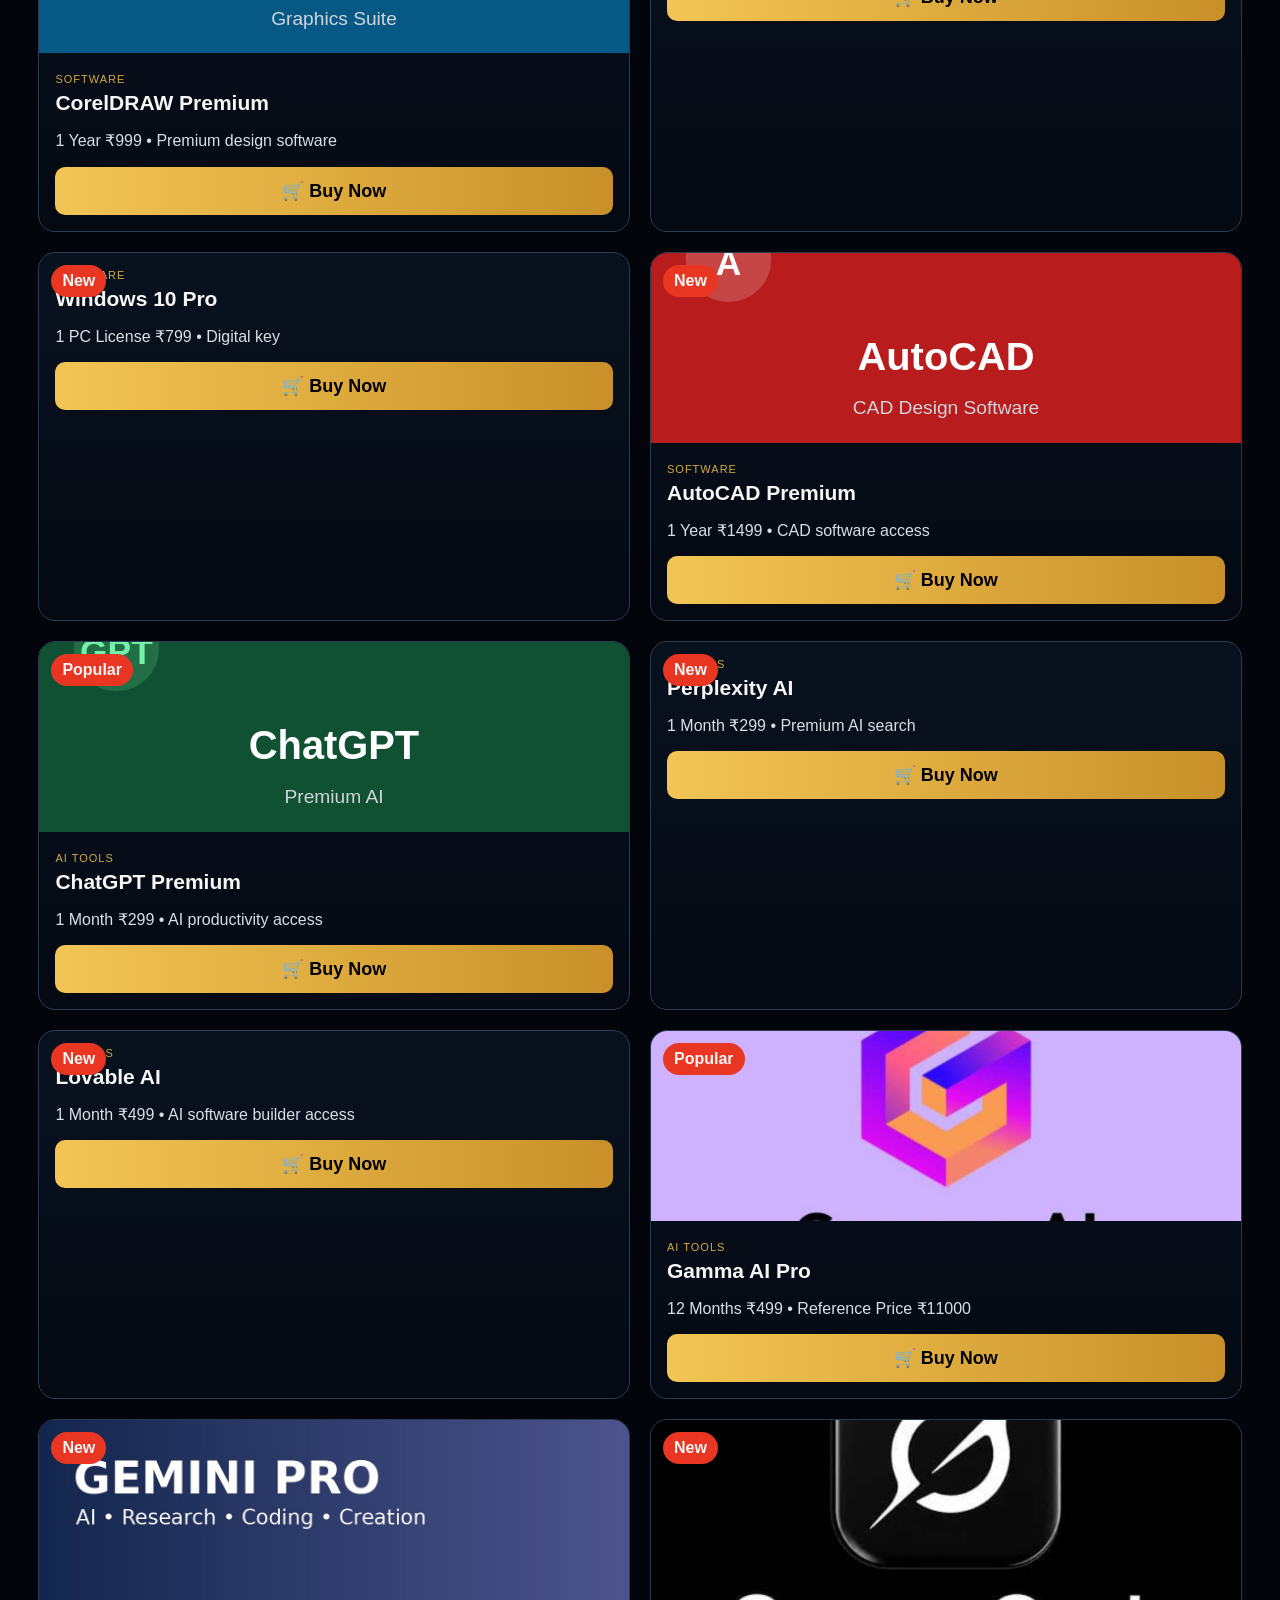
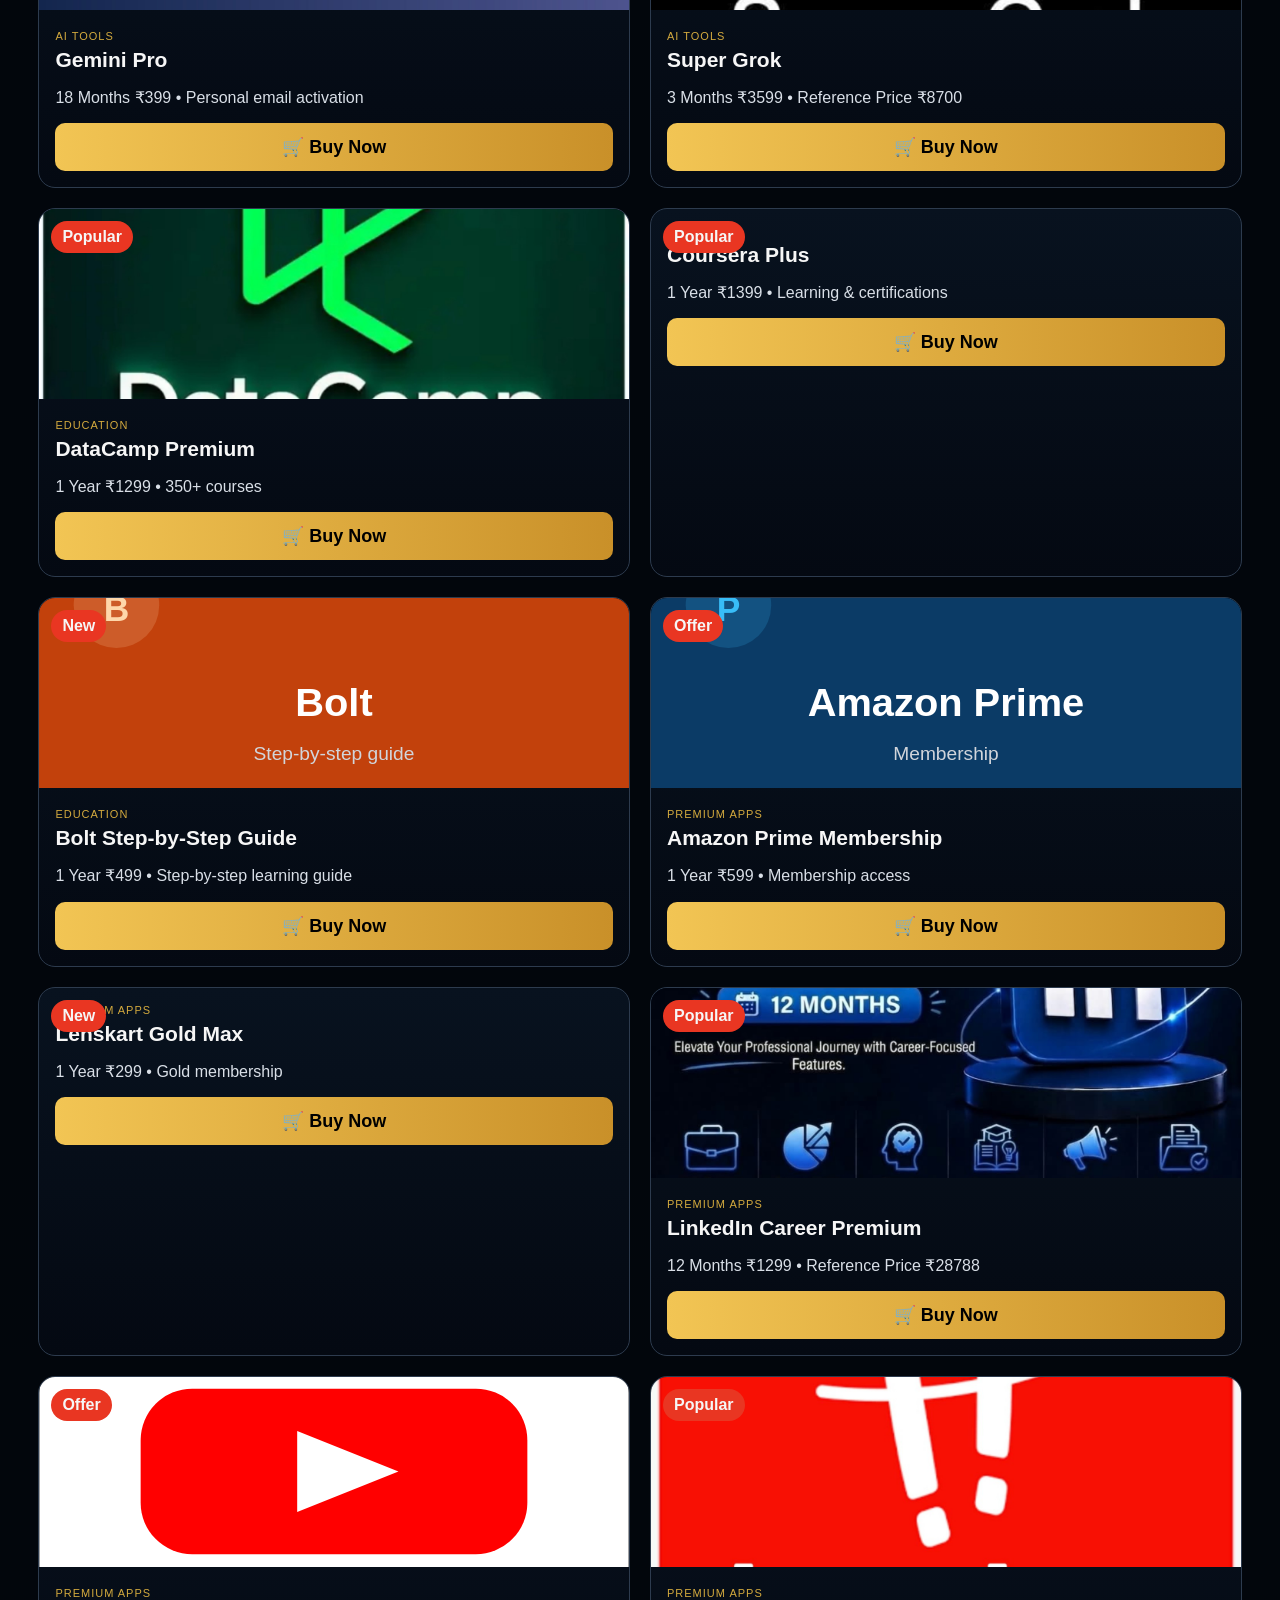
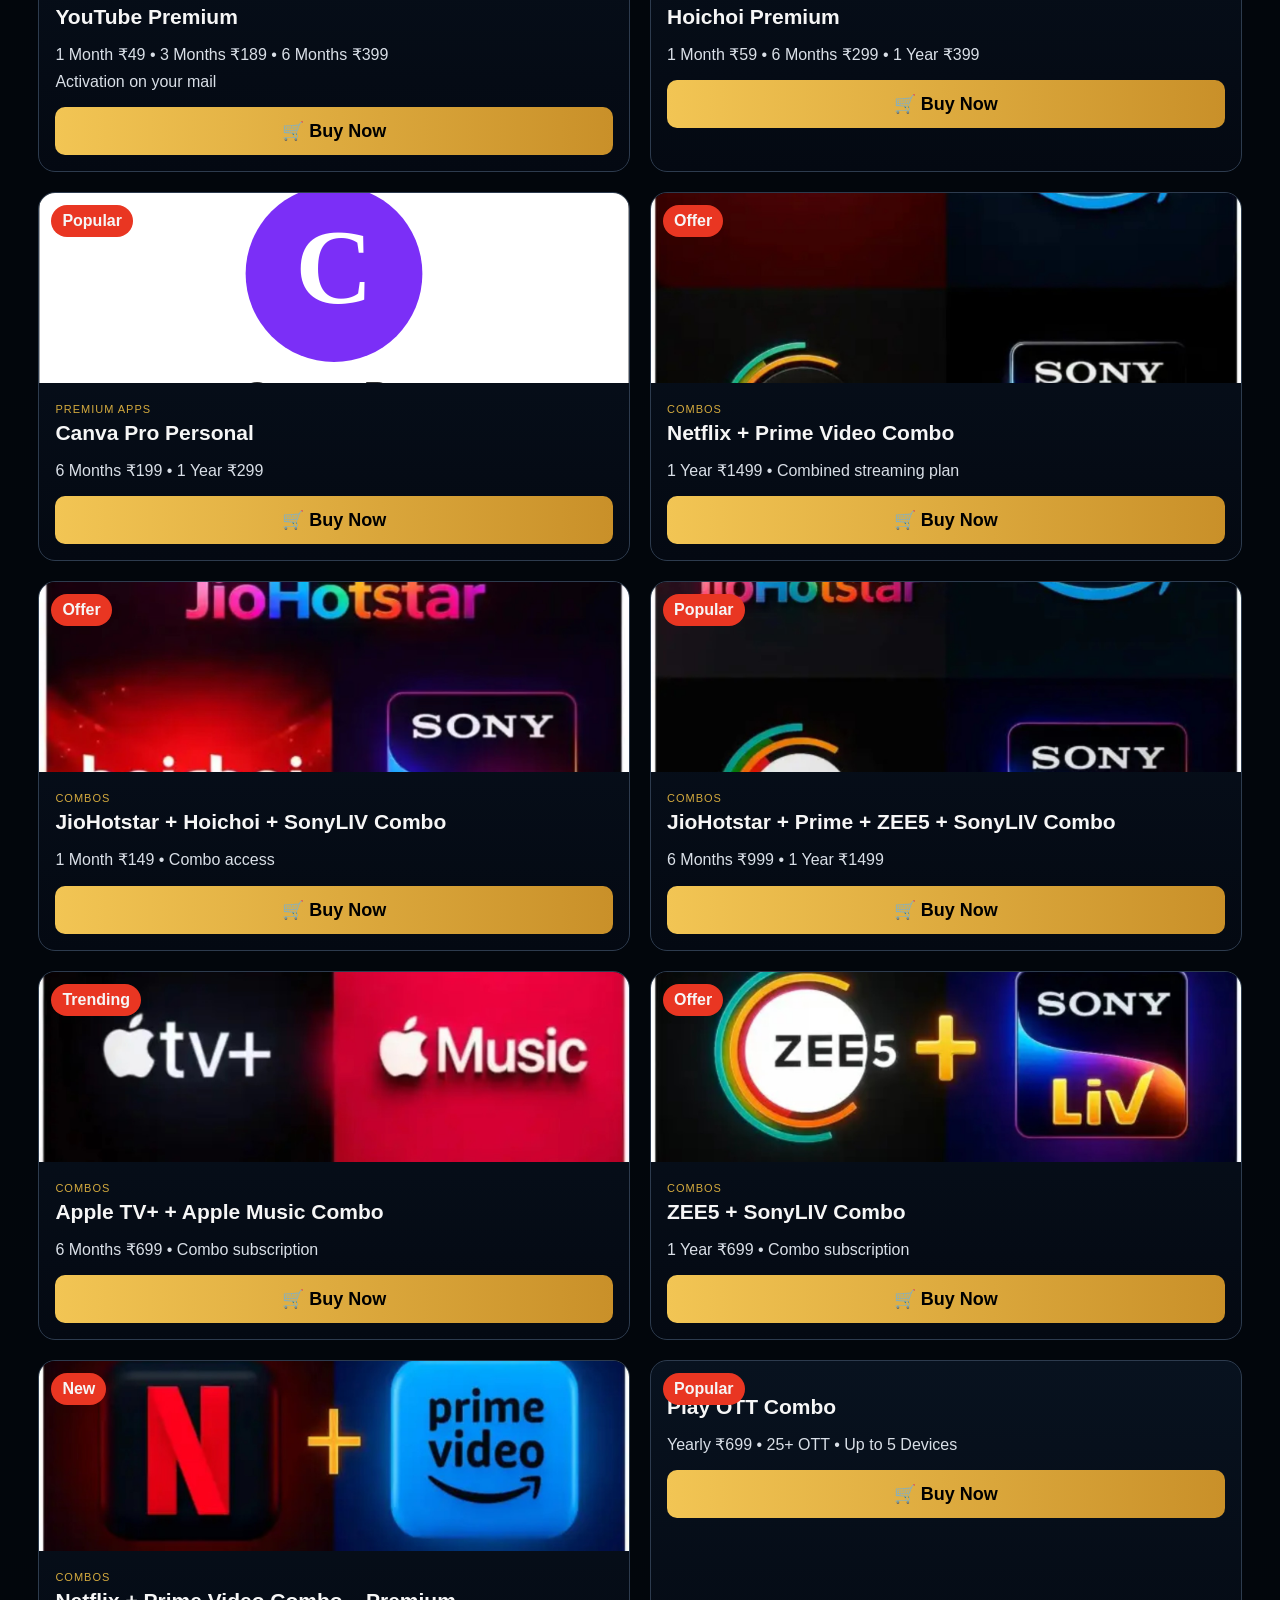
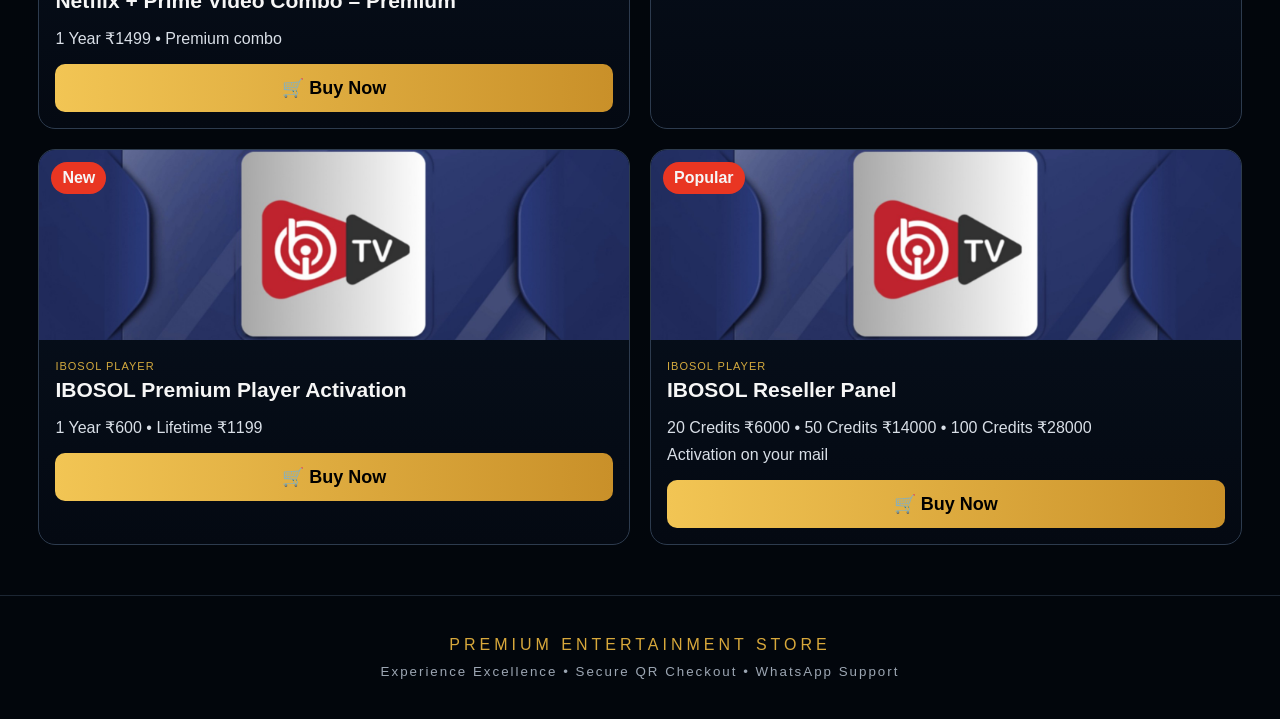
==== commit d0a0f666: "Add files via upload" ====
--- a/index.html
+++ b/index.html
@@ -5,6 +5,10 @@
 <meta name="viewport" content="width=device-width,initial-scale=1">
 <title>Premium Entertainment Store</title>
 <link rel="stylesheet" href="style.css">
+
+<style>
+.priceCompare{display:flex;flex-wrap:wrap;gap:7px;align-items:center;margin:8px 0 4px;font-size:12px}.realPrice{text-decoration:line-through;opacity:.72}.saveTag{background:#e7352b;color:#fff;border-radius:999px;padding:4px 8px;font-weight:800}.myPrice{font-size:13px;color:#f5c34b;margin:4px 0 8px;letter-spacing:.5px}.myPrice strong{font-size:18px}.checkoutPrice{margin-top:10px;display:flex;flex-direction:column;gap:5px}.checkoutPrice b{color:#f5c34b;font-size:18px}
+</style>
 </head>
 <body>
 <header class="top">
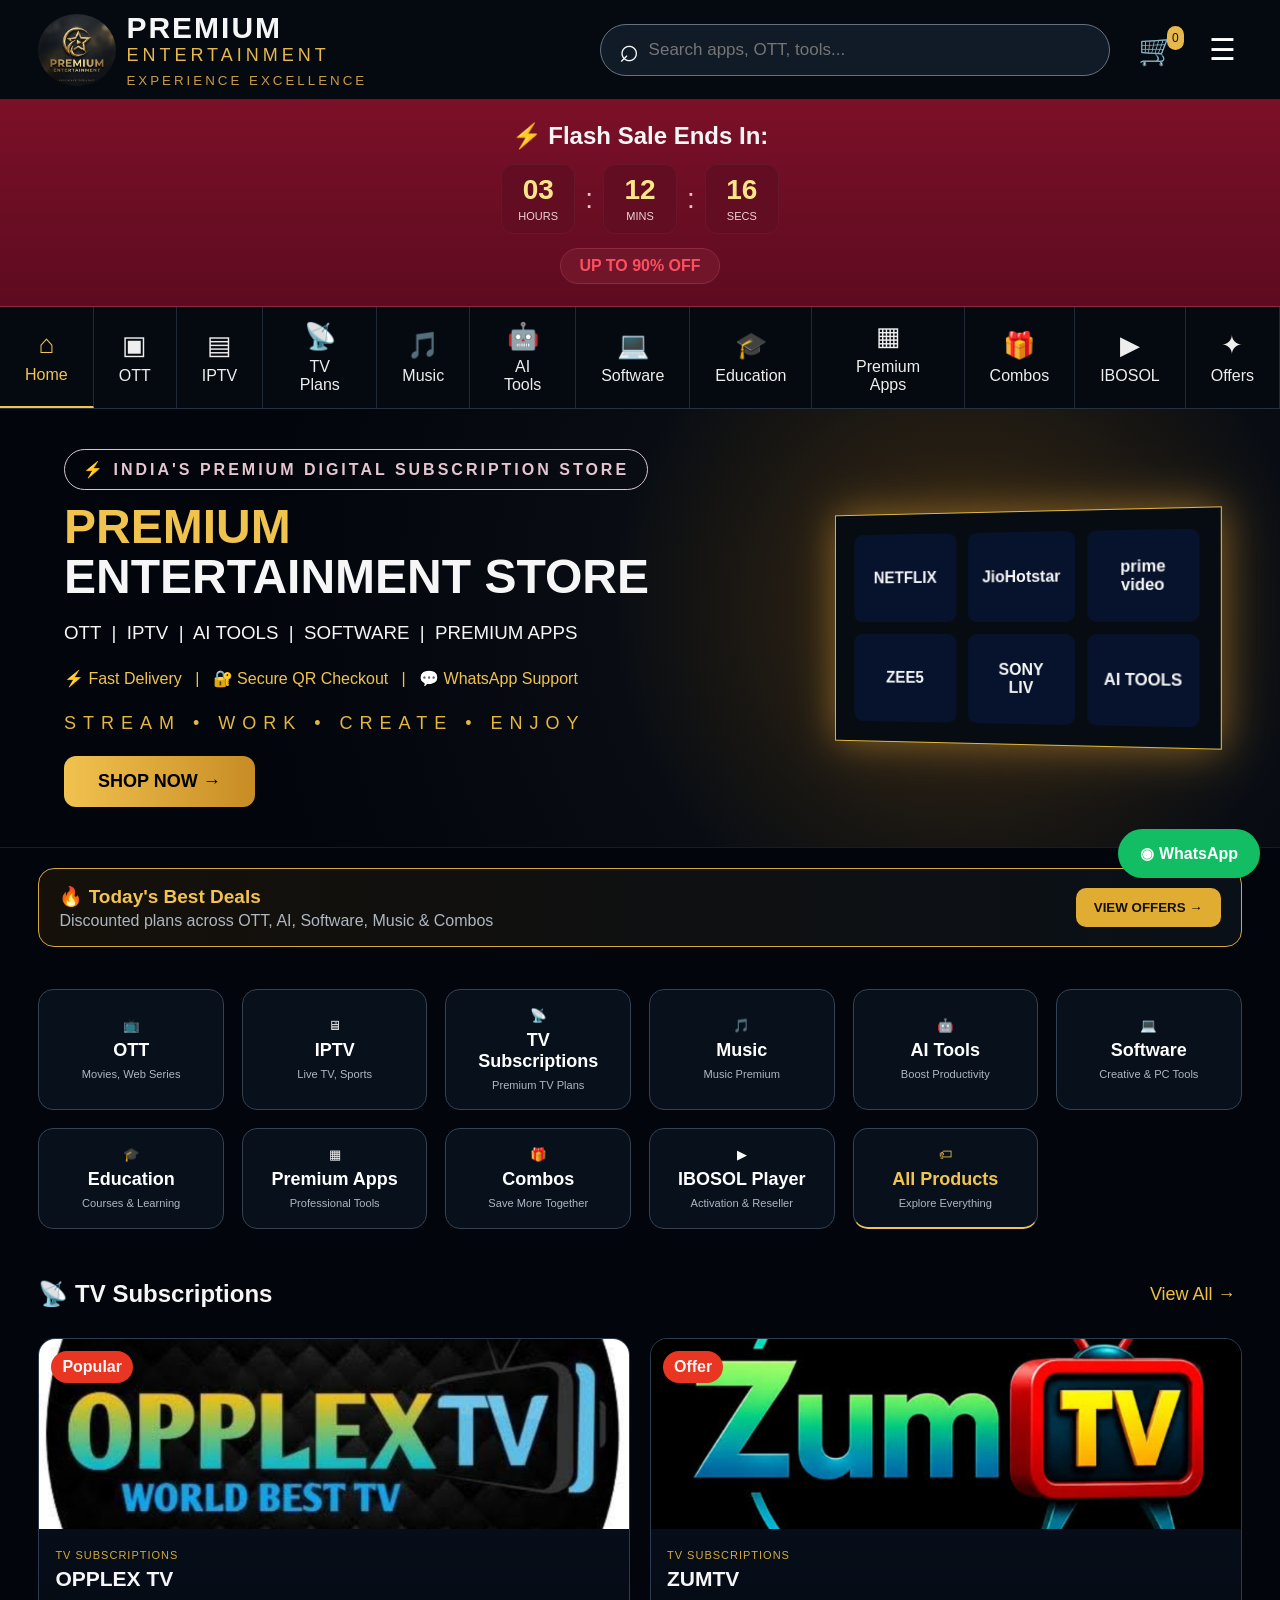
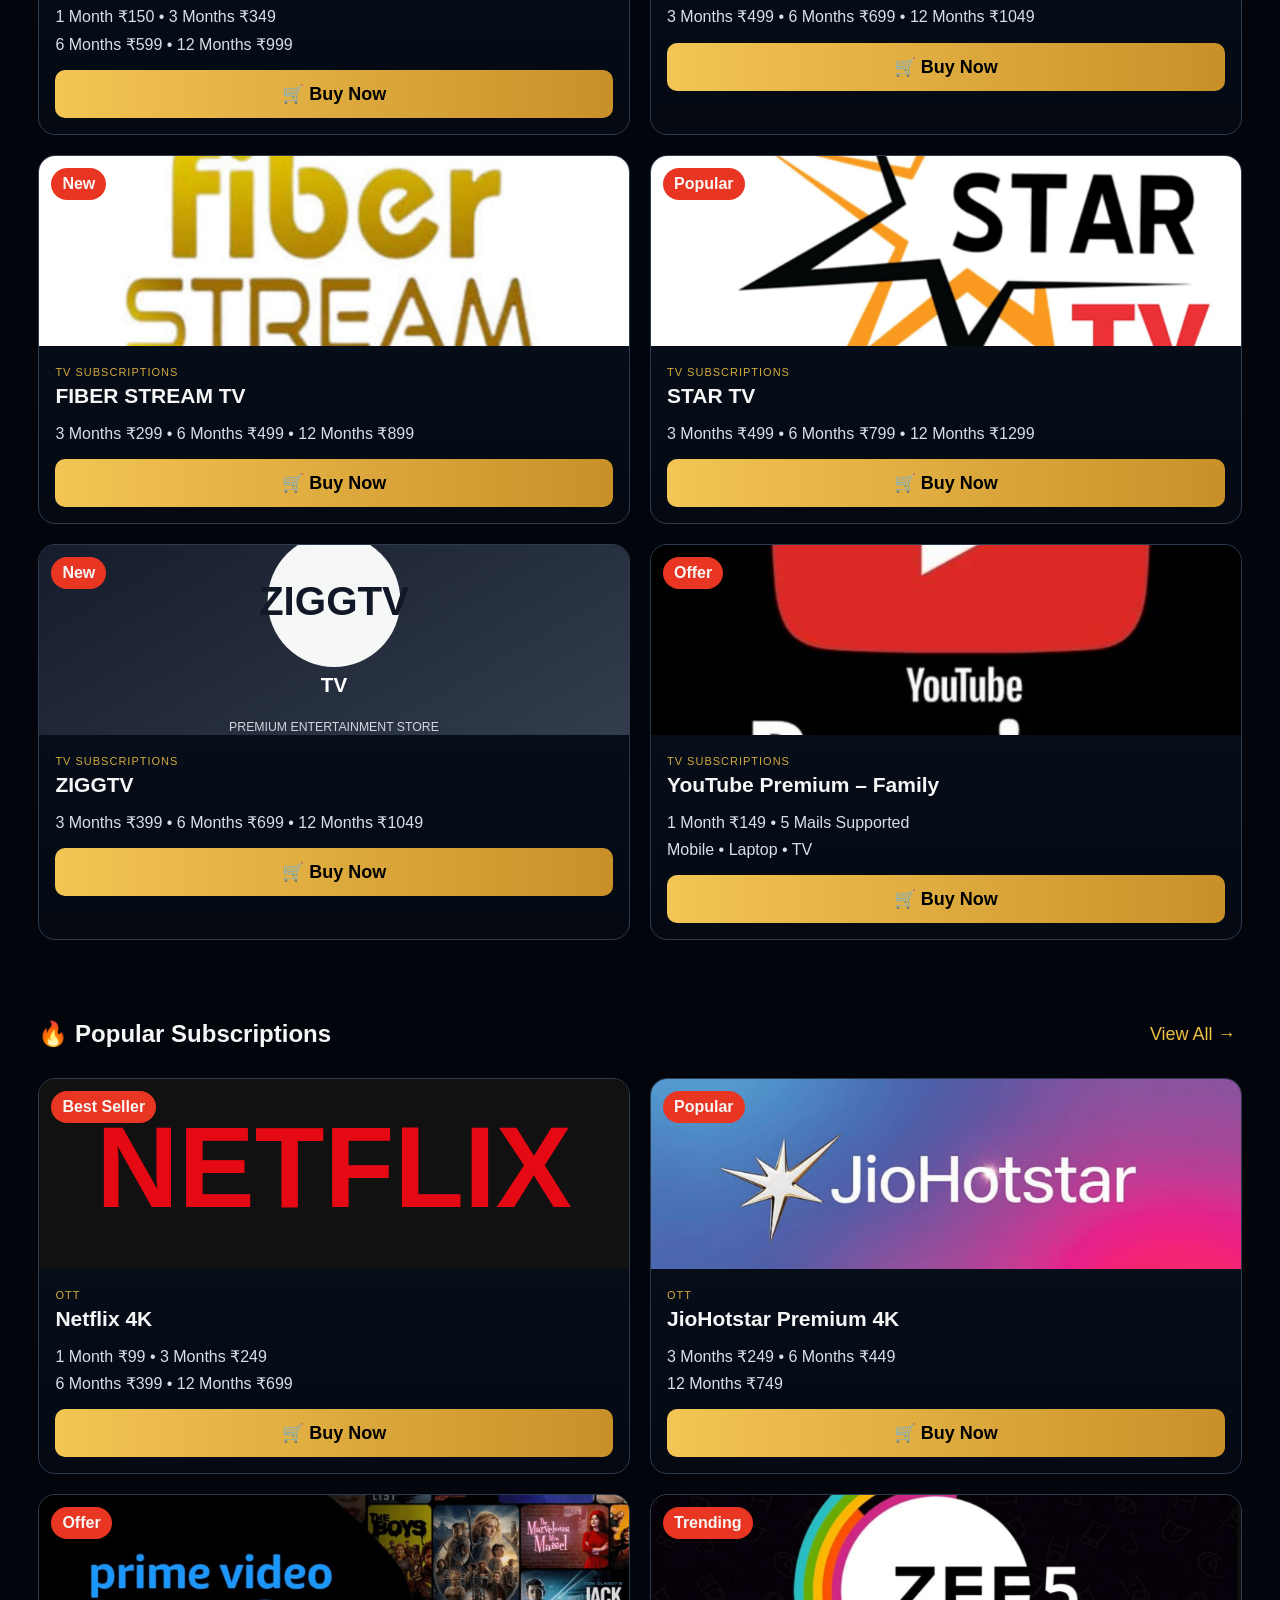
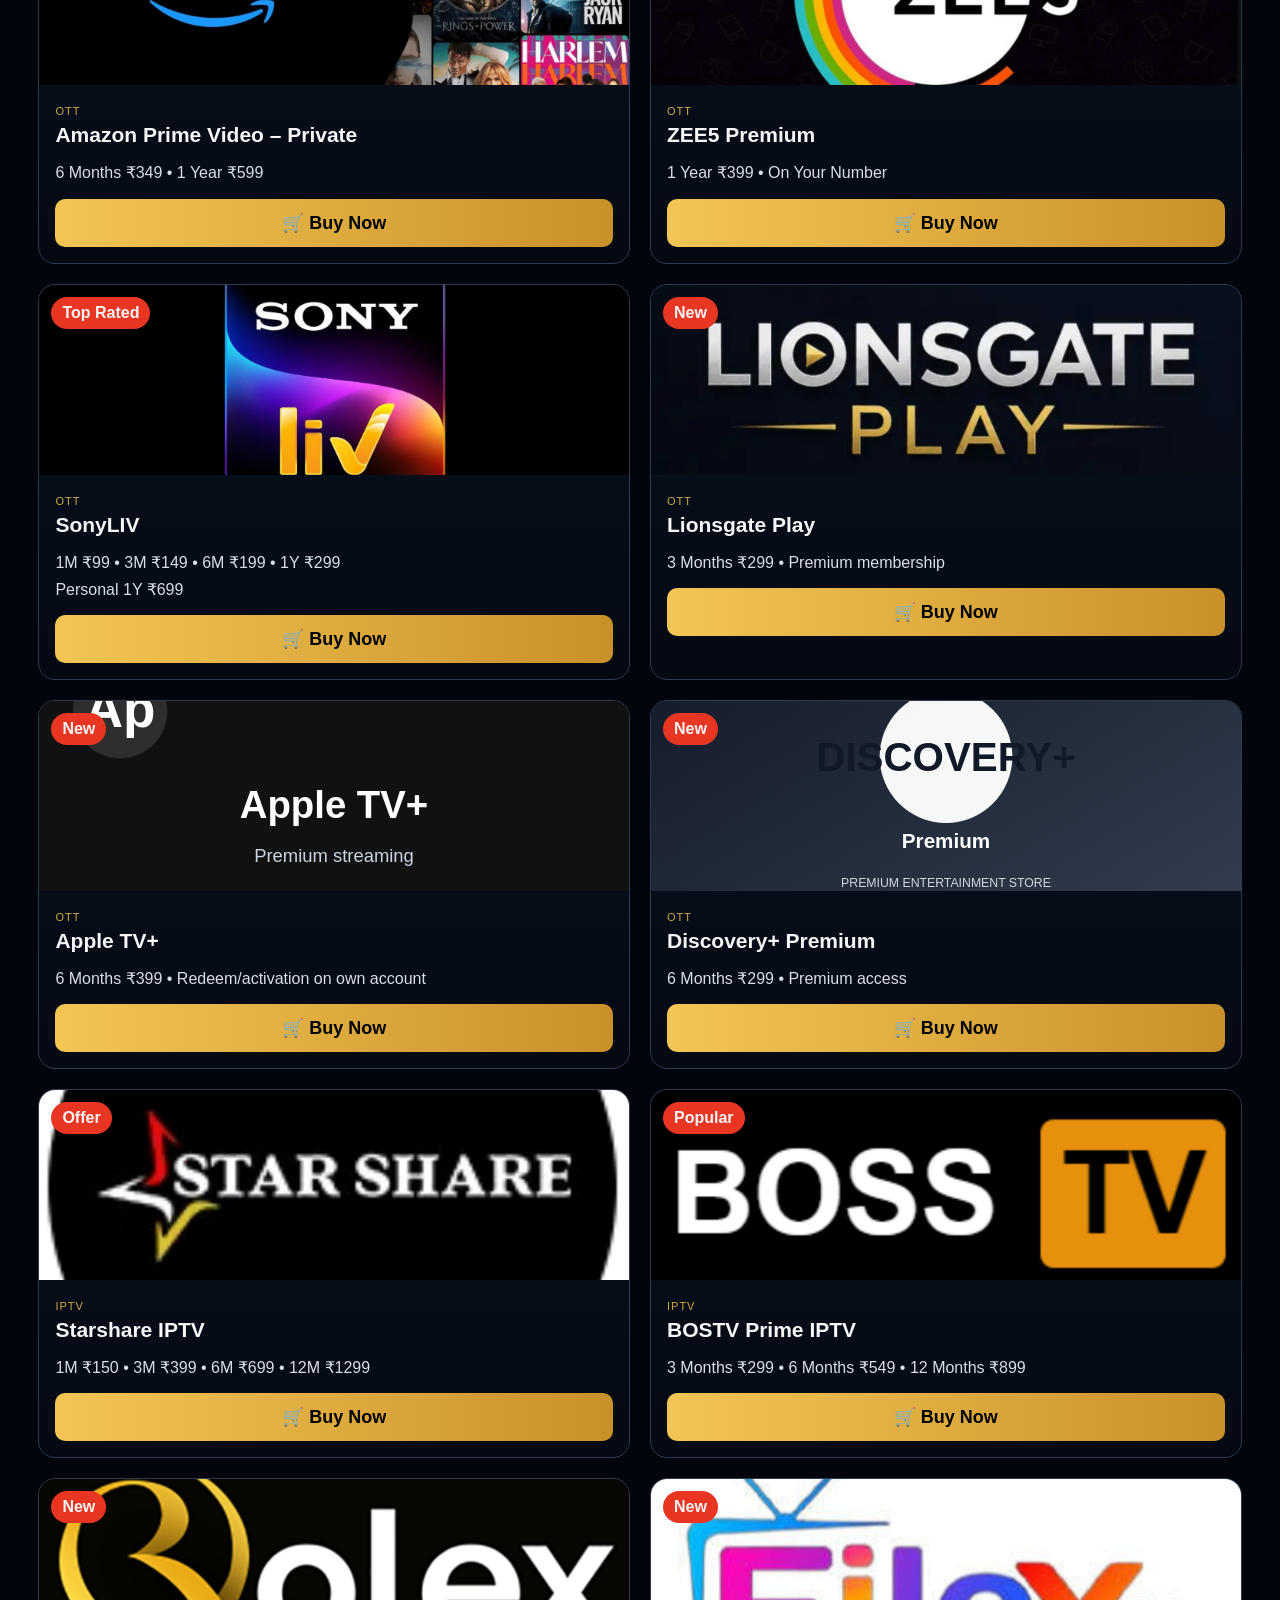
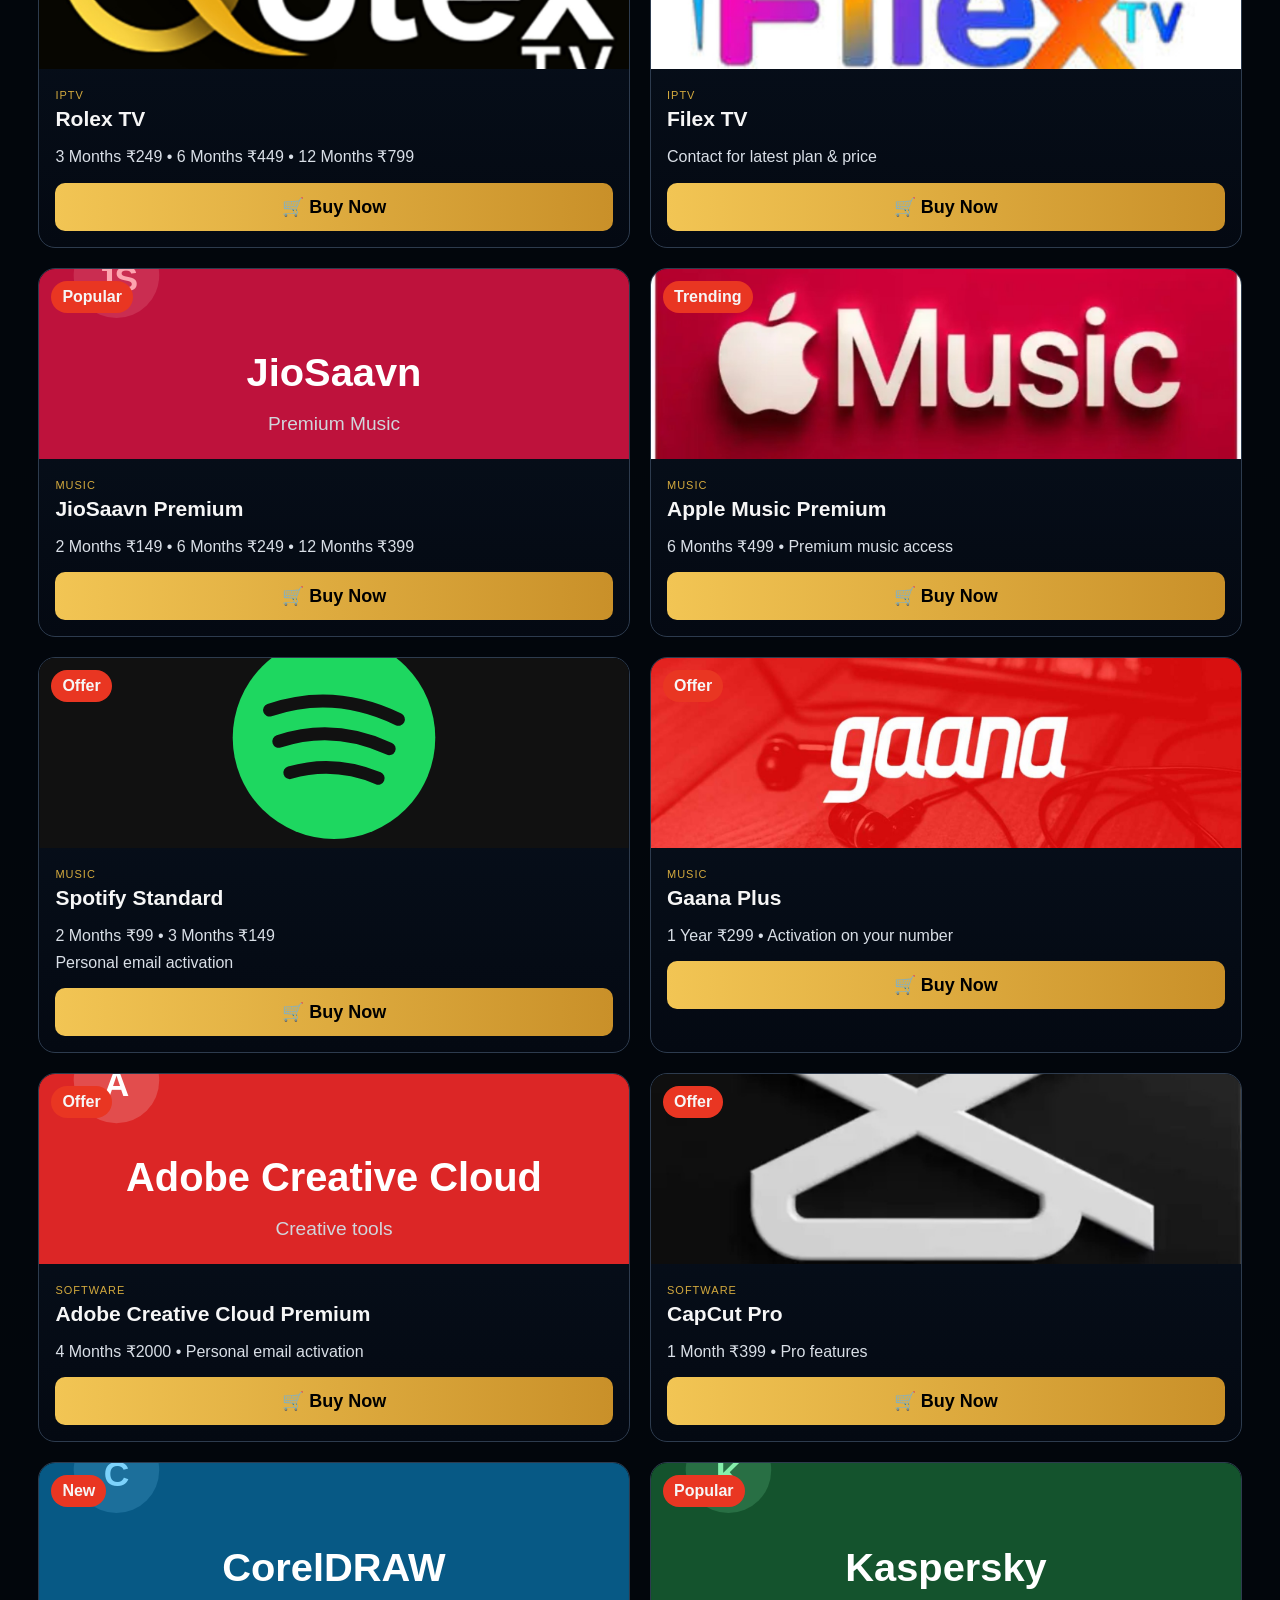
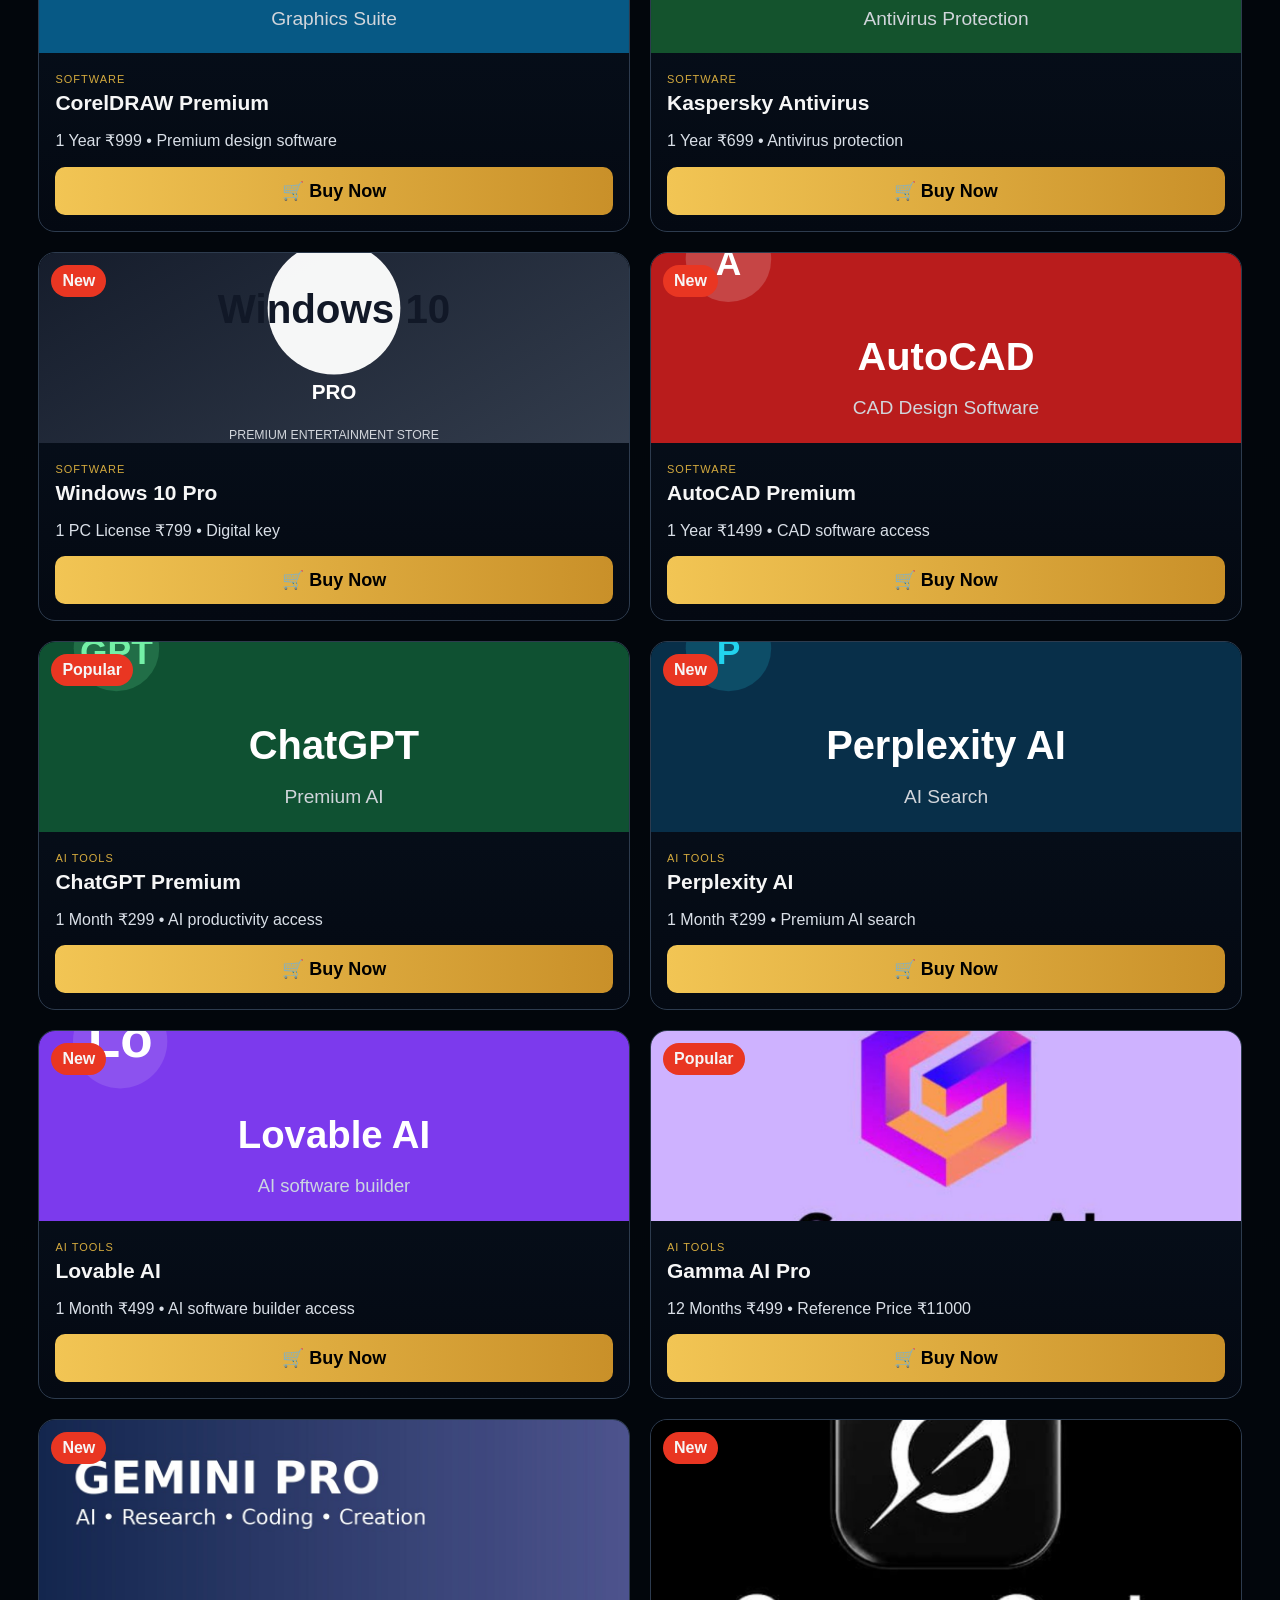
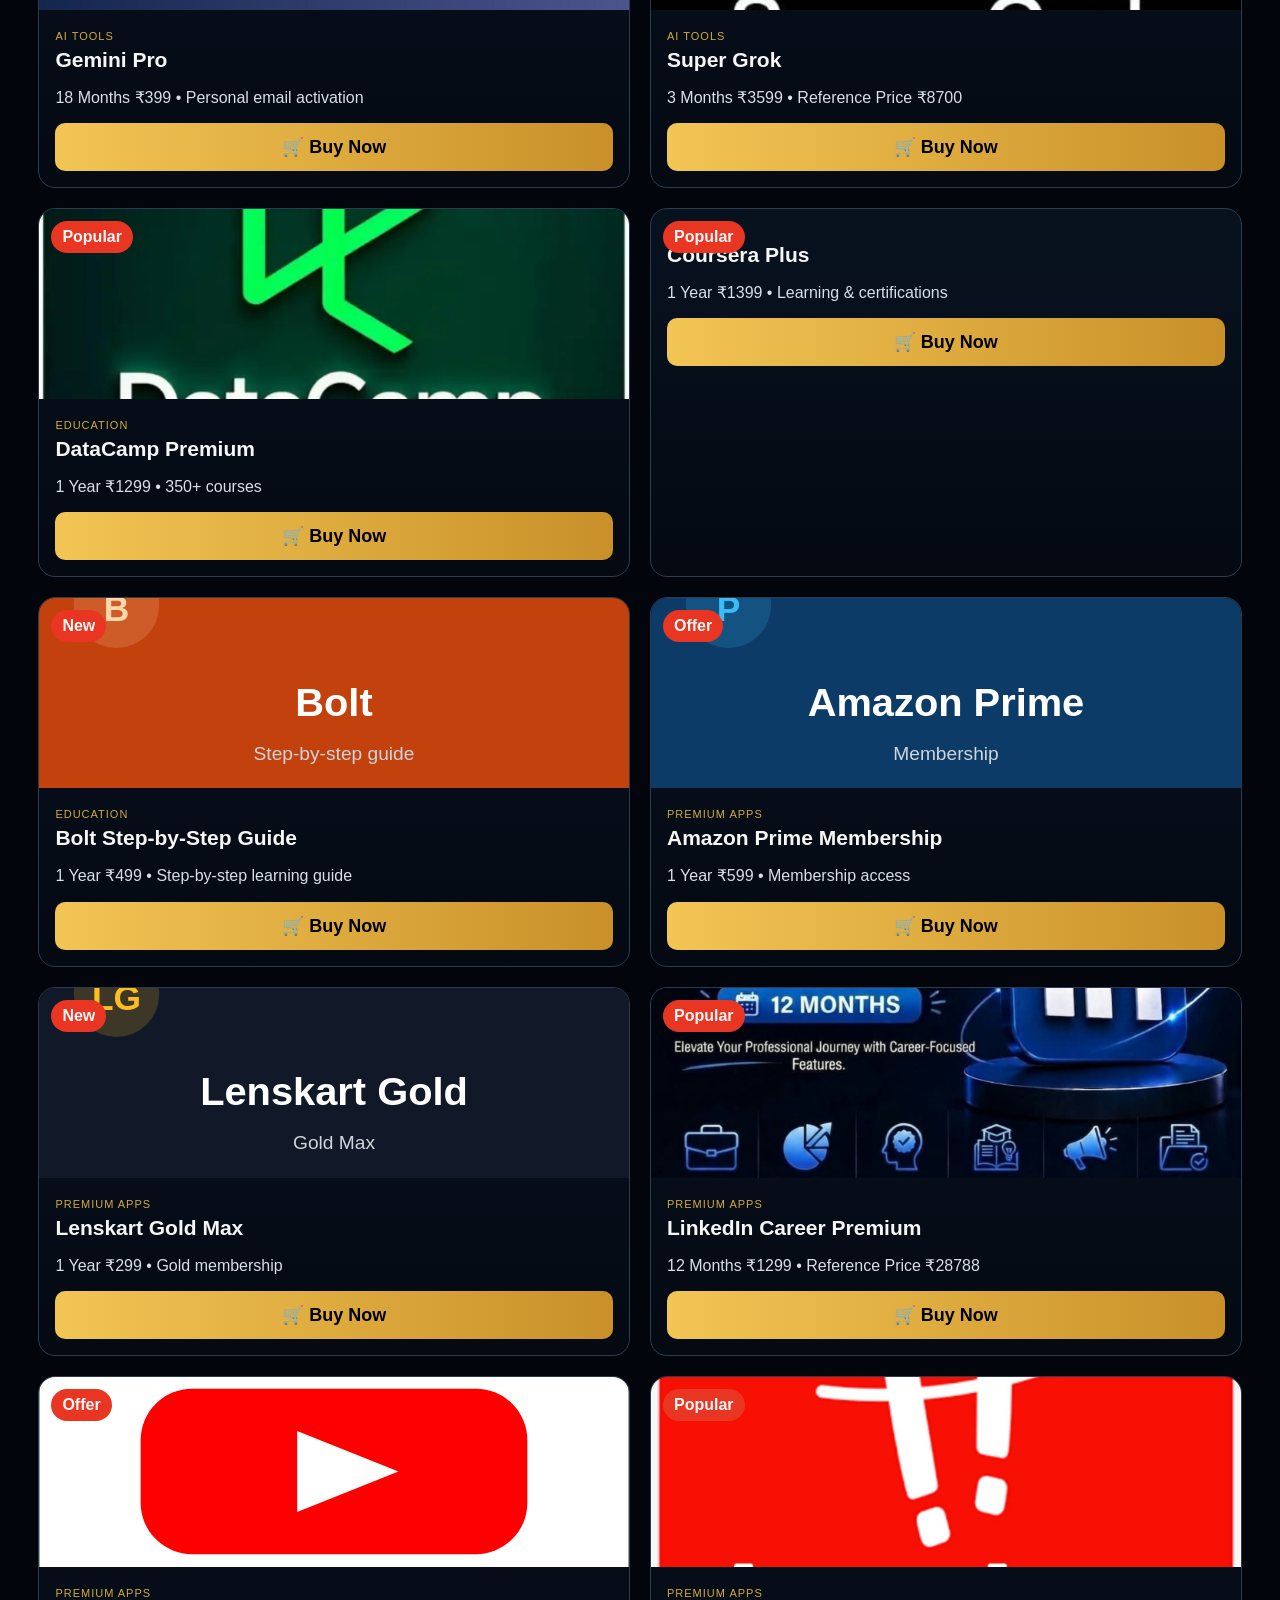
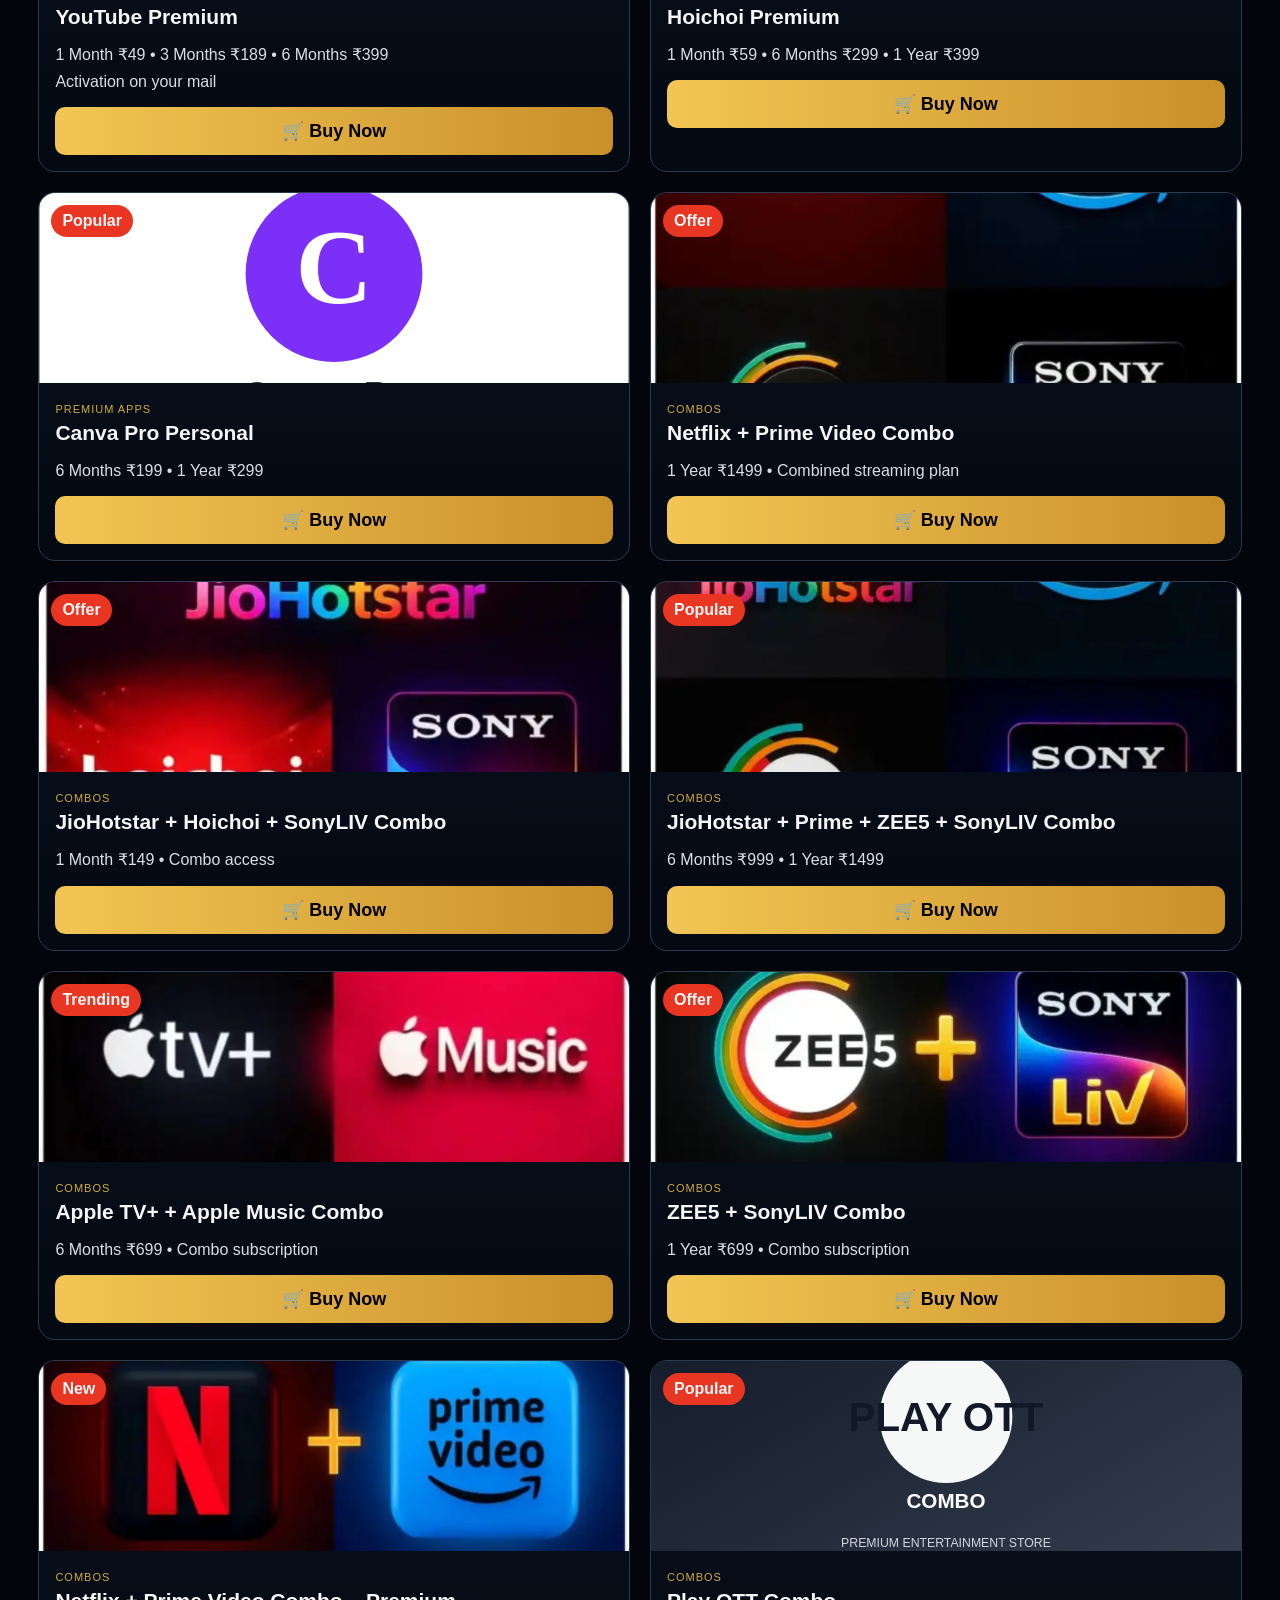
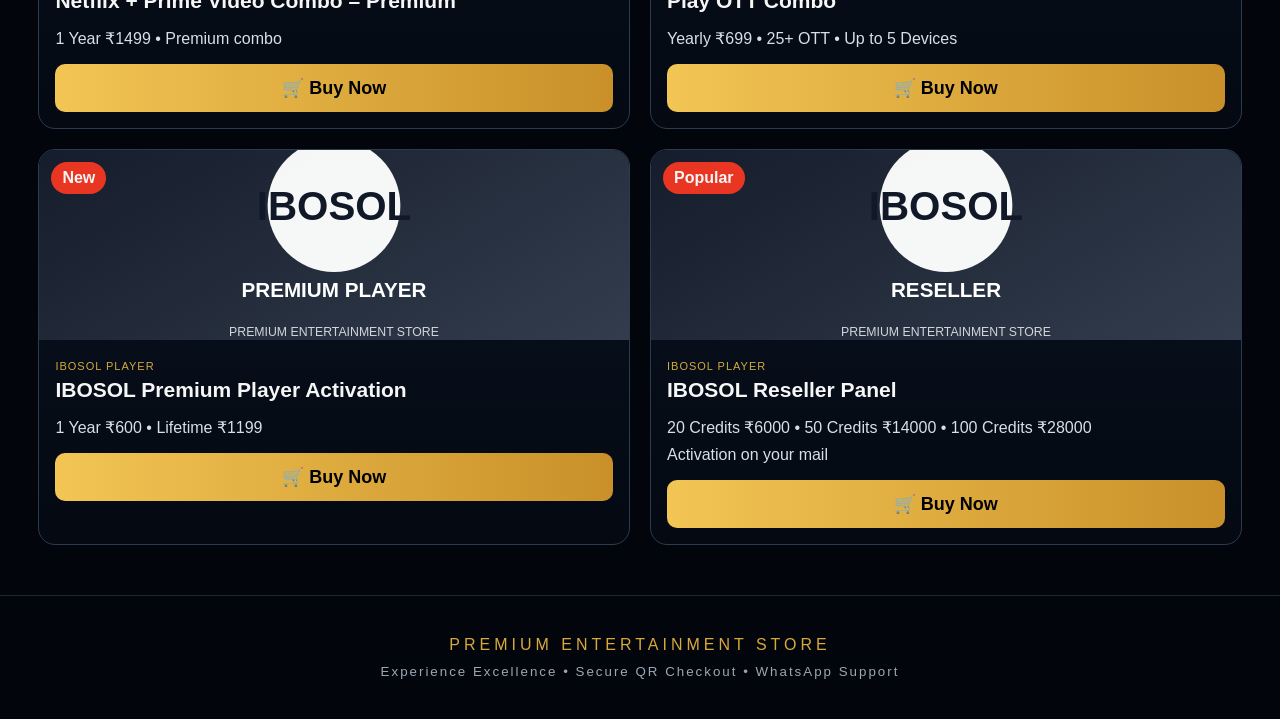
==== commit 025d490f: "Add files via upload" ====
--- a/index.html
+++ b/index.html
@@ -1,14 +1,31 @@
 <!doctype html>
 <html lang="en">
 <head>
+    <meta name="google-site-verification" content="0Xyn6ZjOCYDB1MNnOUS27K7YThv86y6mjEjgtPZ56Kk" />
 <meta charset="utf-8">
 <meta name="viewport" content="width=device-width,initial-scale=1">
-<title>Premium Entertainment Store</title>
+<title>OTT & IPTV Subscriptions India | Premium Entertainment Store</title>
+<meta name="description" content="Premium Entertainment Store — OTT subscriptions, IPTV services, AI tools, software, premium apps and digital subscription plans in India. Fast delivery and WhatsApp support.">
+<meta name="keywords" content="OTT subscription India, IPTV subscription India, OTT plans, IPTV services, premium subscriptions, Netflix, JioHotstar, ZEE5, SonyLIV, AI tools, premium apps">
+<meta name="robots" content="index, follow">
+<link rel="canonical" href="https://premiumentertainment08-dot.github.io/premium-entertainment-store/">
+<meta property="og:title" content="OTT & IPTV Subscriptions India | Premium Entertainment Store">
+<meta property="og:description" content="OTT, IPTV, AI tools, software and premium digital subscriptions in one store.">
+<meta property="og:type" content="website">
+<meta property="og:url" content="https://premiumentertainment08-dot.github.io/premium-entertainment-store/">
 <link rel="stylesheet" href="style.css">
 
 <style>
 .priceCompare{display:flex;flex-wrap:wrap;gap:7px;align-items:center;margin:8px 0 4px;font-size:12px}.realPrice{text-decoration:line-through;opacity:.72}.saveTag{background:#e7352b;color:#fff;border-radius:999px;padding:4px 8px;font-weight:800}.myPrice{font-size:13px;color:#f5c34b;margin:4px 0 8px;letter-spacing:.5px}.myPrice strong{font-size:18px}.checkoutPrice{margin-top:10px;display:flex;flex-direction:column;gap:5px}.checkoutPrice b{color:#f5c34b;font-size:18px}
 </style>
+<script type="application/ld+json">{
+  "@context":"https://schema.org",
+  "@type":"WebSite",
+  "name":"Premium Entertainment Store",
+  "url":"https://premiumentertainment08-dot.github.io/premium-entertainment-store/",
+  "description":"OTT, IPTV, AI tools, software and premium digital subscriptions in India.",
+  "potentialAction":{"@type":"SearchAction","target":"https://premiumentertainment08-dot.github.io/premium-entertainment-store/?q={search_term_string}","query-input":"required name=search_term_string"}
+}</script>
 </head>
 <body>
 <header class="top">
--- a/style.css
+++ b/style.css
@@ -13,3 +13,13 @@
 /* Final C55-style sale + notification layer */
 .saleBar{background:linear-gradient(180deg,#7b1028,#5d0b20);padding:22px 16px;text-align:center;border-bottom:1px solid #8c2a40}.saleTitle{font-size:24px;font-weight:900;margin-bottom:14px}.timer{display:flex;justify-content:center;align-items:center;gap:10px}.timer div{min-width:74px;padding:10px 8px;background:#620d22;border-radius:12px;box-shadow:inset 0 0 0 1px rgba(255,255,255,.04)}.timer b{display:block;font-size:28px;color:#ffe58a}.timer span{font-size:11px;color:#e9d6d6}.timer em{font-size:28px;font-style:normal;color:#e9c8c8}.salePill{display:inline-block;margin-top:14px;padding:8px 18px;border-radius:20px;background:#70152a;color:#ff4e5f;border:1px solid #8d2940;font-weight:900}.eyebrow{display:inline-block;padding:10px 18px;border:1px solid #d5c7cd;border-radius:28px;color:#e5c6d0;letter-spacing:3px;font-weight:800}.offerStrip{margin:20px 3%;padding:16px 20px;border:1px solid #d7a93b;border-radius:16px;background:linear-gradient(90deg,#15100a,#0a1018);display:flex;align-items:center;justify-content:space-between;gap:16px}.offerStrip b{display:block;color:#f2c34f;font-size:19px}.offerStrip span{display:block;color:#aeb7c3;margin-top:4px}.offerStrip button{border:0;border-radius:10px;padding:12px 18px;background:#e0ac32;color:#111;font-weight:900}.catMini{font-size:11px;text-transform:uppercase;letter-spacing:1px;color:#d4aa3e;margin-bottom:6px}.activeCat{color:#f1c451!important;border-bottom:2px solid #f1c451!important}.empty{padding:30px;text-align:center;color:#aeb7c3}.offerPopup{position:fixed;left:24px;right:24px;bottom:22px;max-width:700px;margin:auto;background:linear-gradient(120deg,#120b24,#1b1232);border:1px solid #46365d;border-radius:20px;padding:14px 18px;z-index:80;box-shadow:0 15px 45px rgba(0,0,0,.45);display:none}.offerPopup.show{display:block}.popupClose{position:absolute;right:10px;top:8px;width:34px;height:34px;border-radius:50%;border:1px solid #5a4b6c;background:#2a2139;color:#fff;font-size:24px}.popupLabel{font-size:12px;color:#e8c65b;font-weight:900;letter-spacing:1px;margin-bottom:10px}.popupBody{display:flex;align-items:center;gap:12px}.popupIcon{width:50px;height:50px;border-radius:50%;display:grid;place-items:center;background:#12bd63;color:#fff;font-size:25px}.popupBody div:nth-child(2){flex:1}.popupBody b{display:block;font-size:18px}.popupBody span{display:block;color:#aeb7c3;font-size:13px;margin-top:4px}.popupBody>button{border:0;border-radius:10px;padding:11px 16px;background:#1dc965;color:#fff;font-weight:900}.orderNotice{position:fixed;left:22px;bottom:105px;width:min(410px,calc(100% - 44px));background:#fff;color:#17131d;border:1px solid #e6e0ea;border-radius:18px;padding:14px 40px 14px 14px;z-index:90;display:none;align-items:center;gap:12px;box-shadow:0 12px 35px rgba(0,0,0,.25)}.orderNotice.show{display:flex}.orderNotice>button{position:absolute;right:9px;top:8px;border:0;background:none;font-size:22px;color:#777}.noticeIcon{width:48px;height:48px;border-radius:13px;background:#e4f8ec;color:#12a653;display:grid;place-items:center;font-size:27px;font-weight:900}.orderNotice b{display:block;font-size:16px}.orderNotice span{display:block;color:#69717b;font-size:13px;line-height:1.4;margin-top:3px}.toast{position:fixed;left:50%;bottom:28px;transform:translate(-50%,20px);background:#fff;color:#17131d;padding:12px 18px;border-radius:14px;box-shadow:0 10px 30px rgba(0,0,0,.3);z-index:100;opacity:0;pointer-events:none;transition:.25s}.toast.show{opacity:1;transform:translate(-50%,0)}
 @media(max-width:600px){.saleBar{padding:18px 10px}.saleTitle{font-size:20px}.timer{gap:5px}.timer div{min-width:64px}.timer b{font-size:24px}.timer em{font-size:23px}.offerStrip{margin:12px 10px;padding:13px;align-items:flex-start}.offerStrip span{font-size:12px}.offerStrip button{font-size:12px;padding:10px}.eyebrow{font-size:10px;letter-spacing:1.5px}.offerPopup{left:12px;right:12px;bottom:14px}.popupBody b{font-size:16px}.popupBody span{font-size:12px}.popupBody>button{padding:10px 12px;font-size:12px}.orderNotice{left:12px;width:calc(100% - 24px);bottom:92px}.cats{grid-template-columns:repeat(2,1fr)}.nav{display:flex;justify-content:flex-start;overflow-x:auto}.nav button{min-width:88px;font-size:21px}.nav span{font-size:12px}.grid{grid-template-columns:repeat(2,minmax(0,1fr))}.card img{height:125px}}
+
+.priceCompare{display:flex;gap:8px;flex-wrap:wrap;align-items:center;margin:5px 0 8px}.realPrice{text-decoration:line-through;color:#8f98a5;font-size:12px}.saveTag{background:#1f8f52;color:#fff;border-radius:14px;padding:3px 8px;font-size:11px;font-weight:800}.myPrice{color:#f5c84c;font-size:13px;margin:3px 0 7px}.myPrice strong{font-size:18px}
+
+/* Mobile hamburger menu fix */
+@media(max-width:600px){
+  .nav{display:none;position:absolute;top:100%;left:0;right:0;z-index:100;background:#050a10;flex-direction:column;border:1px solid #26313f;box-shadow:0 12px 30px rgba(0,0,0,.45)}
+  body.menuOpen .nav{display:flex}
+  .nav button{width:100%;text-align:left;padding:14px 20px;border-right:0;border-bottom:1px solid #202a36;font-size:18px}
+  .nav span{display:inline;margin-left:10px;font-size:16px}
+}
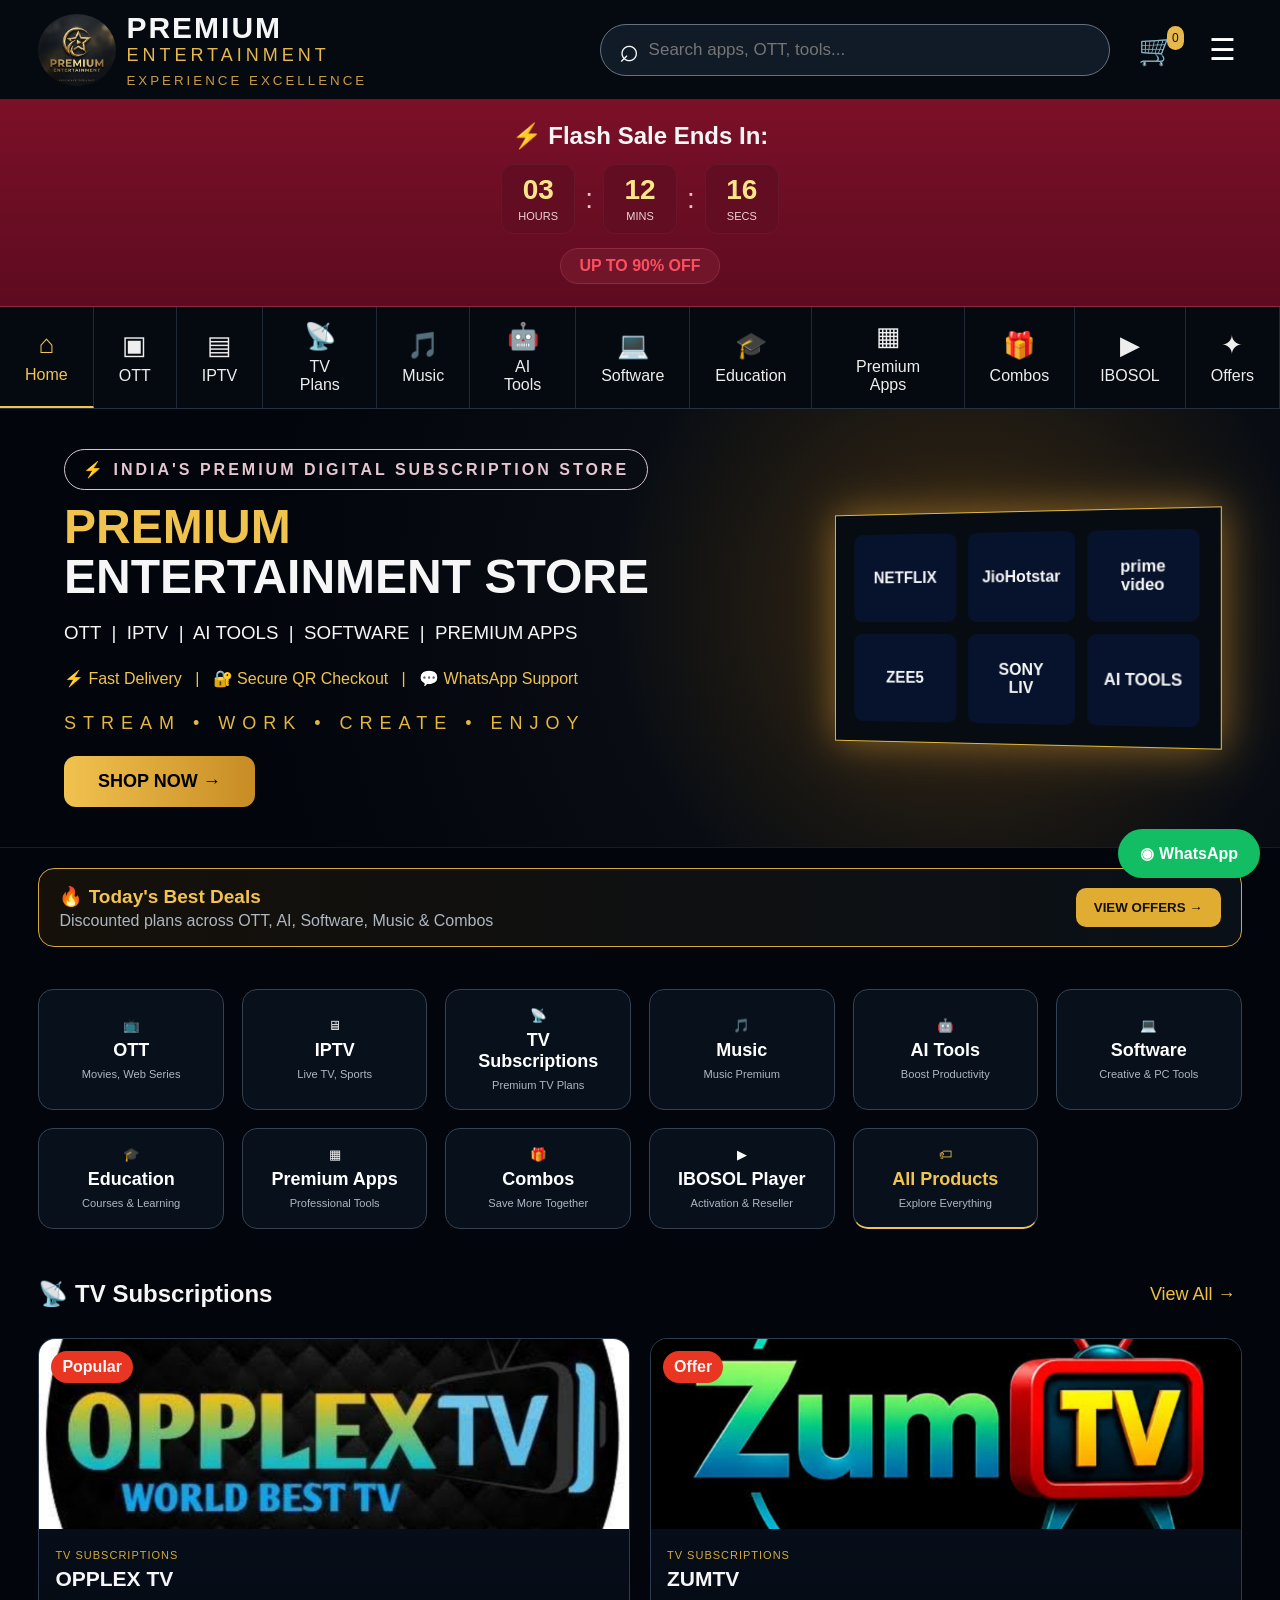
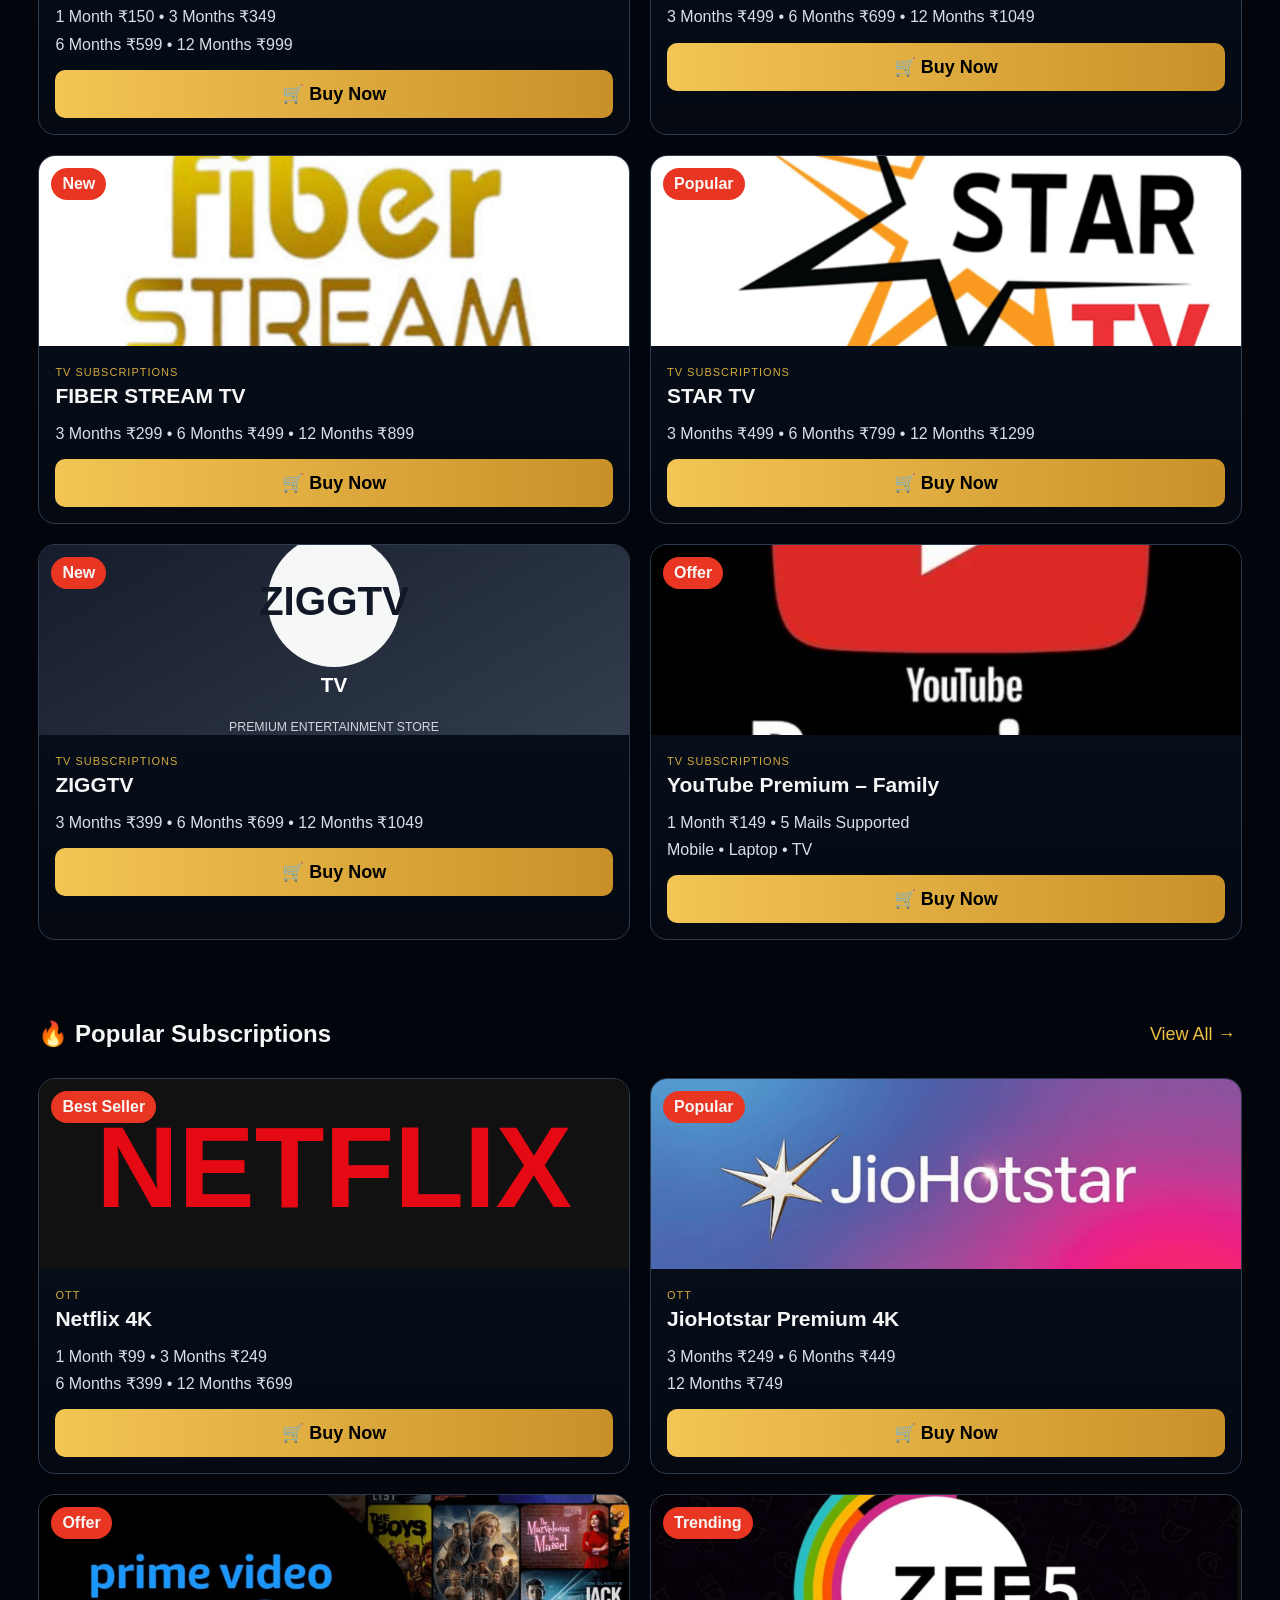
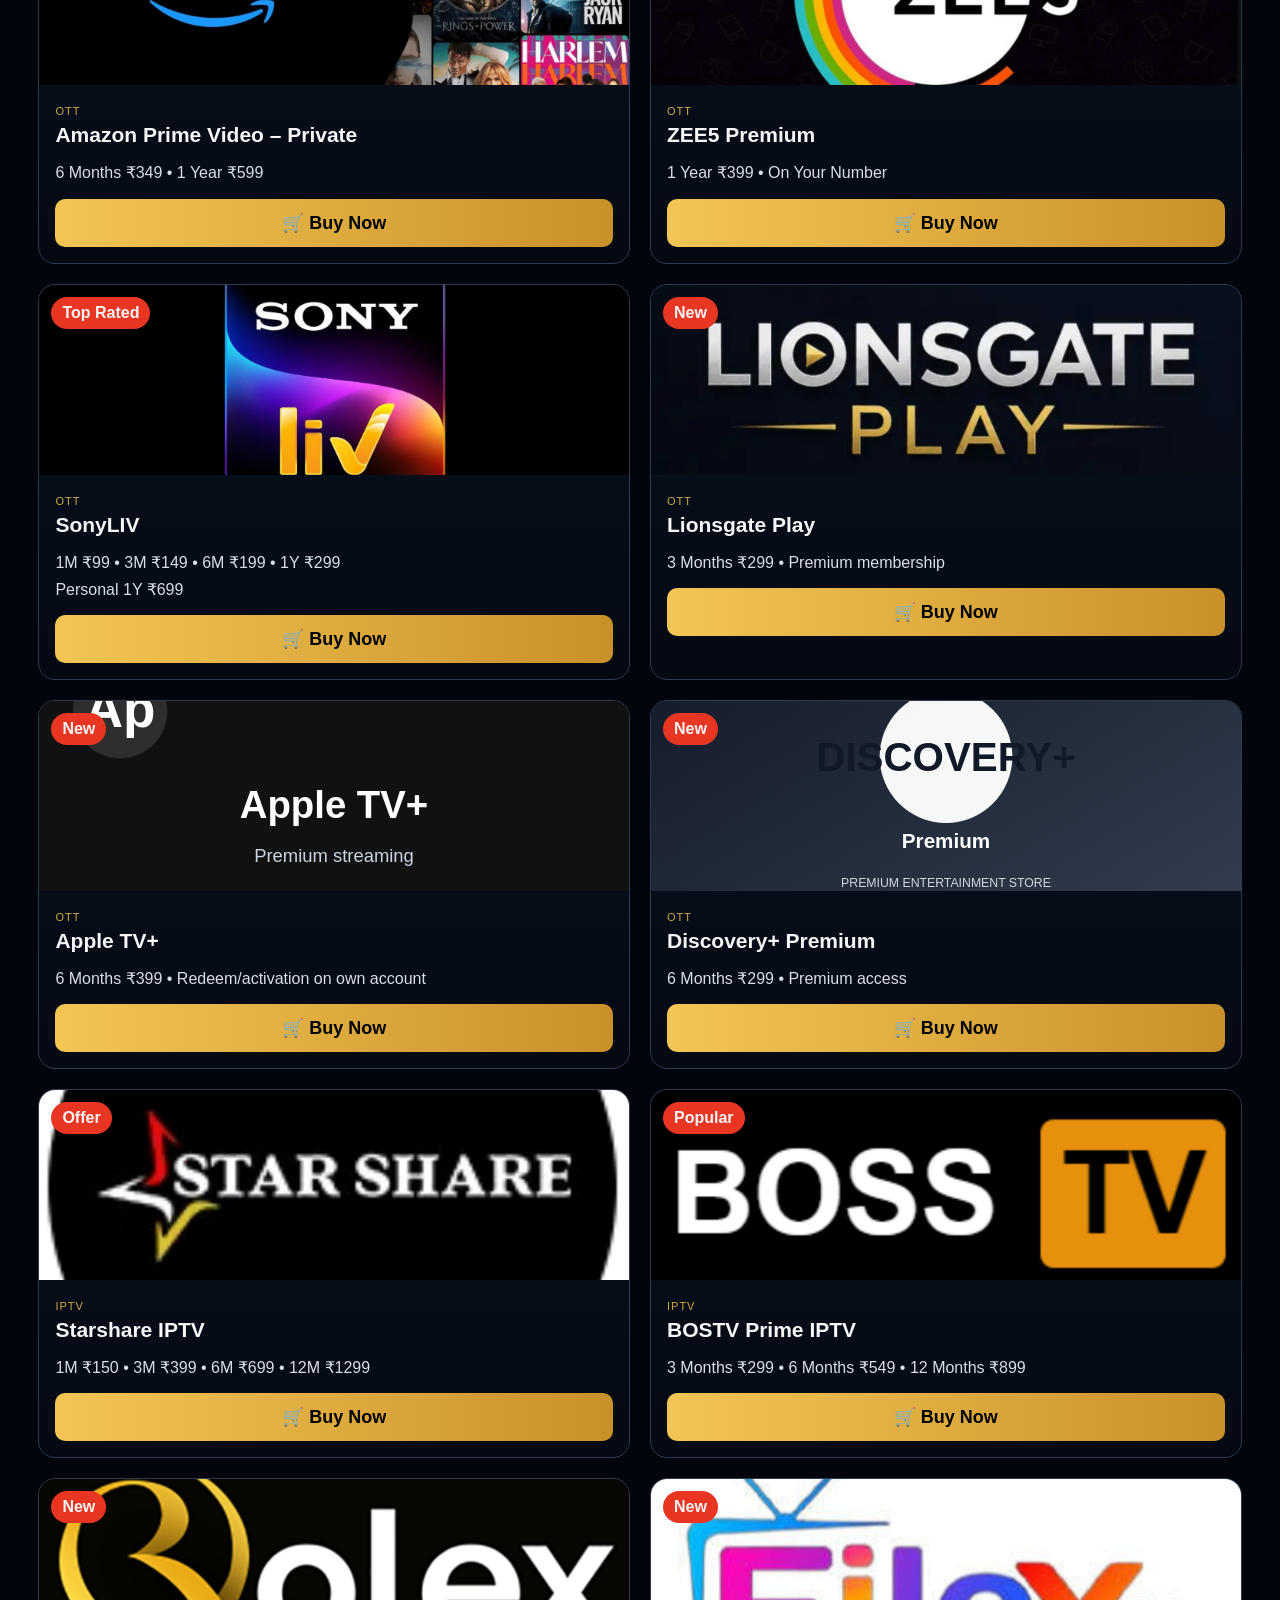
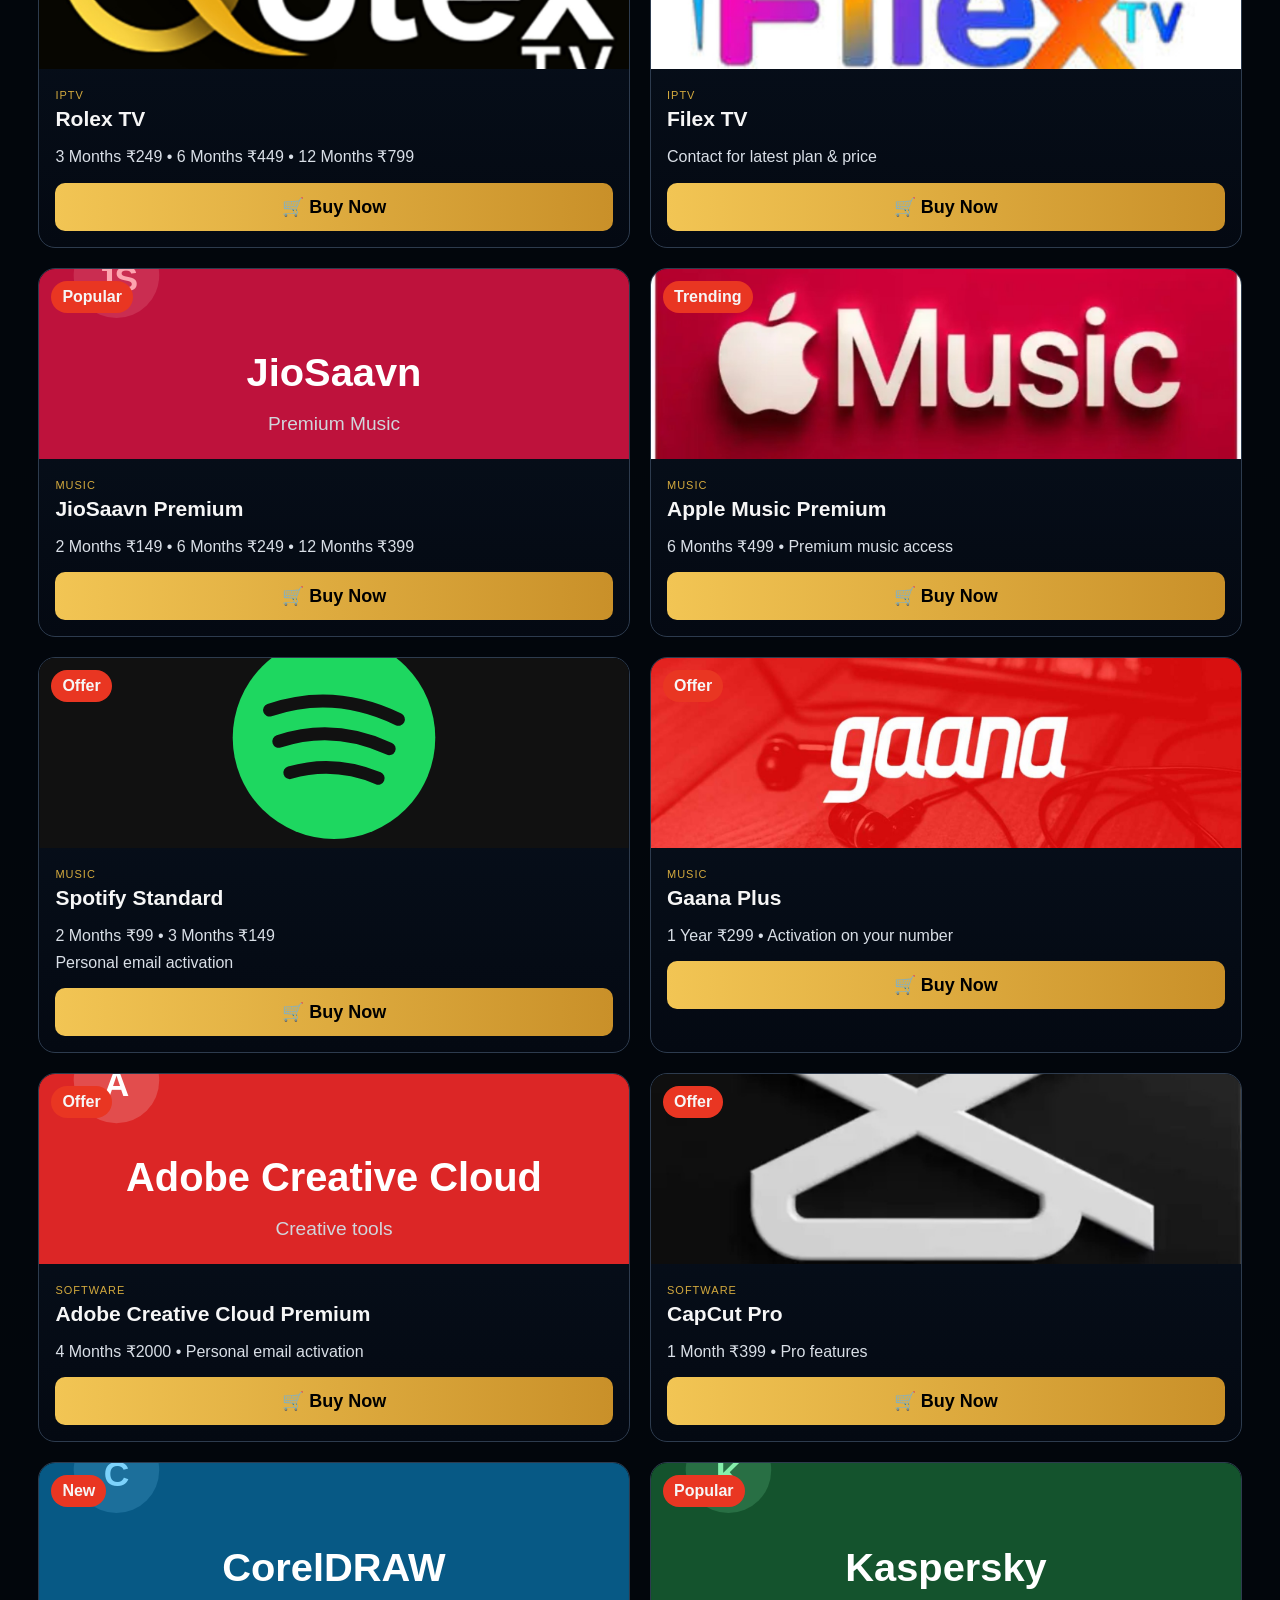
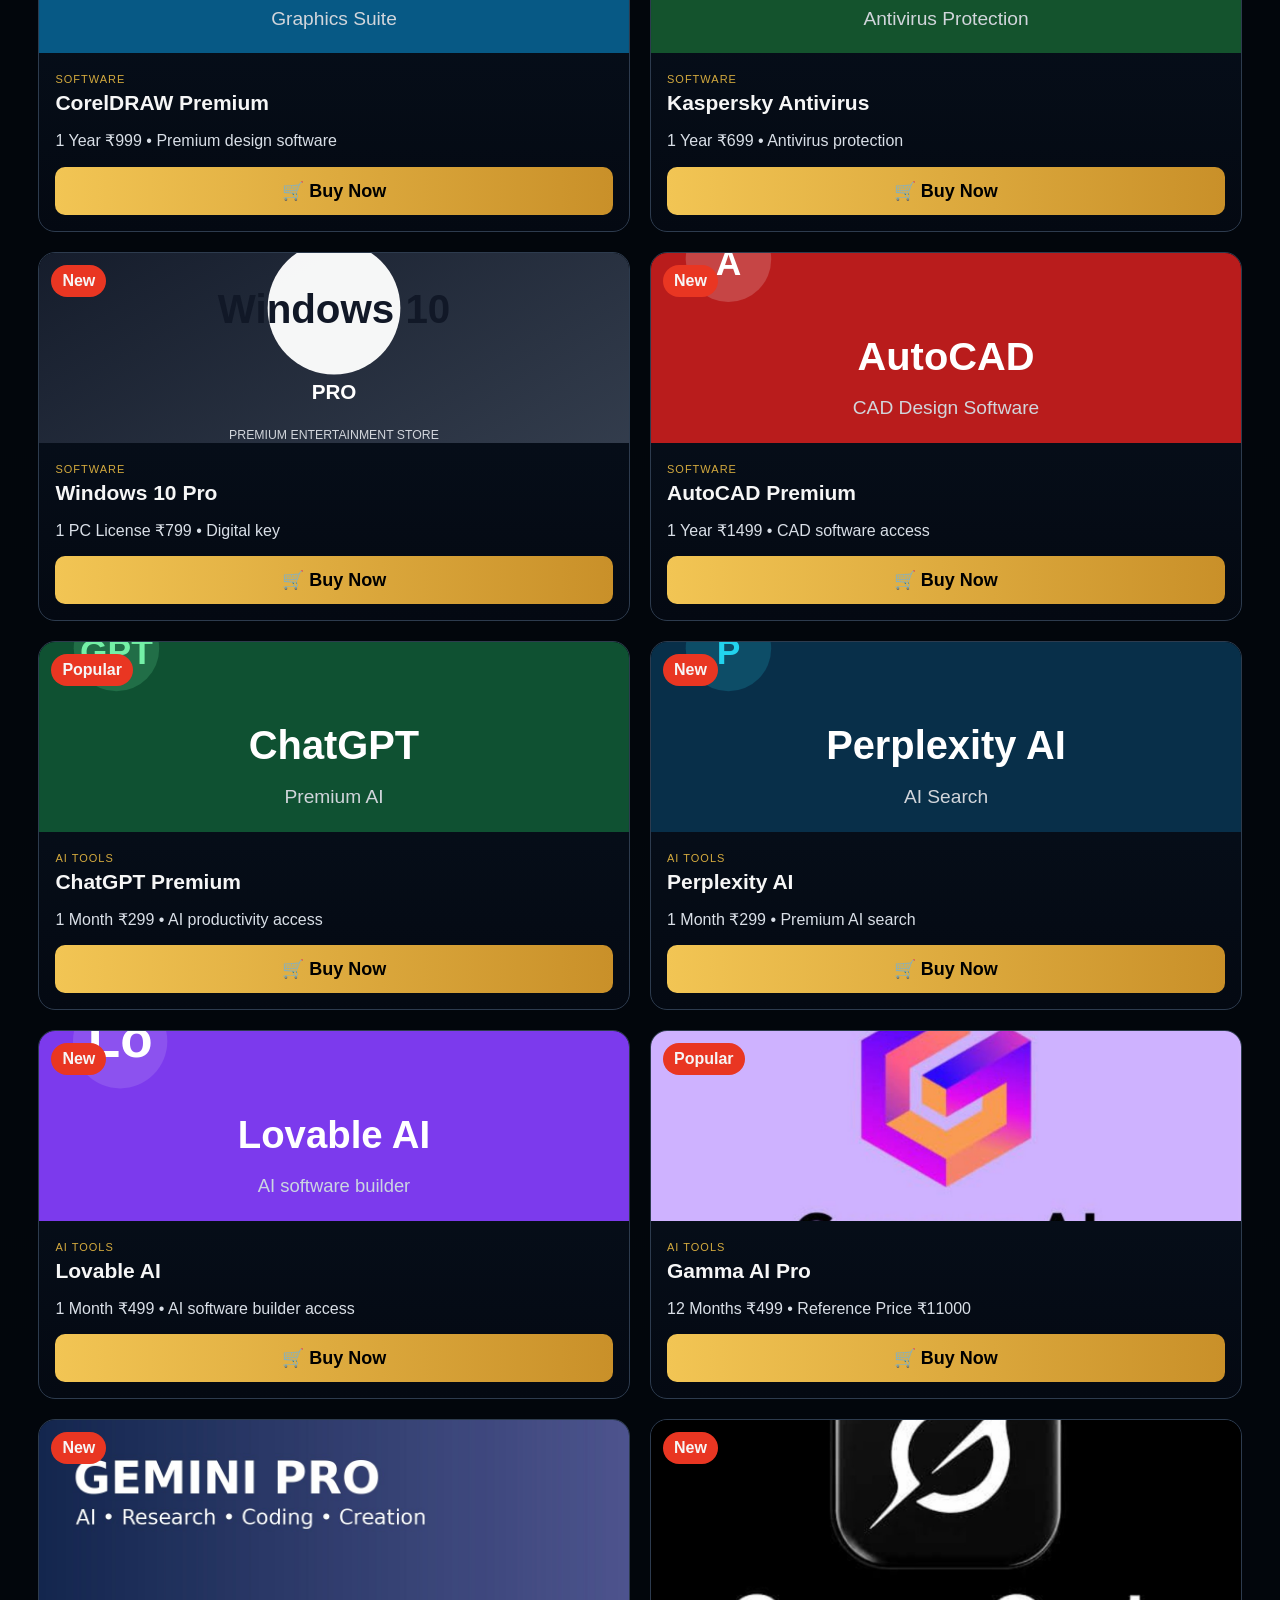
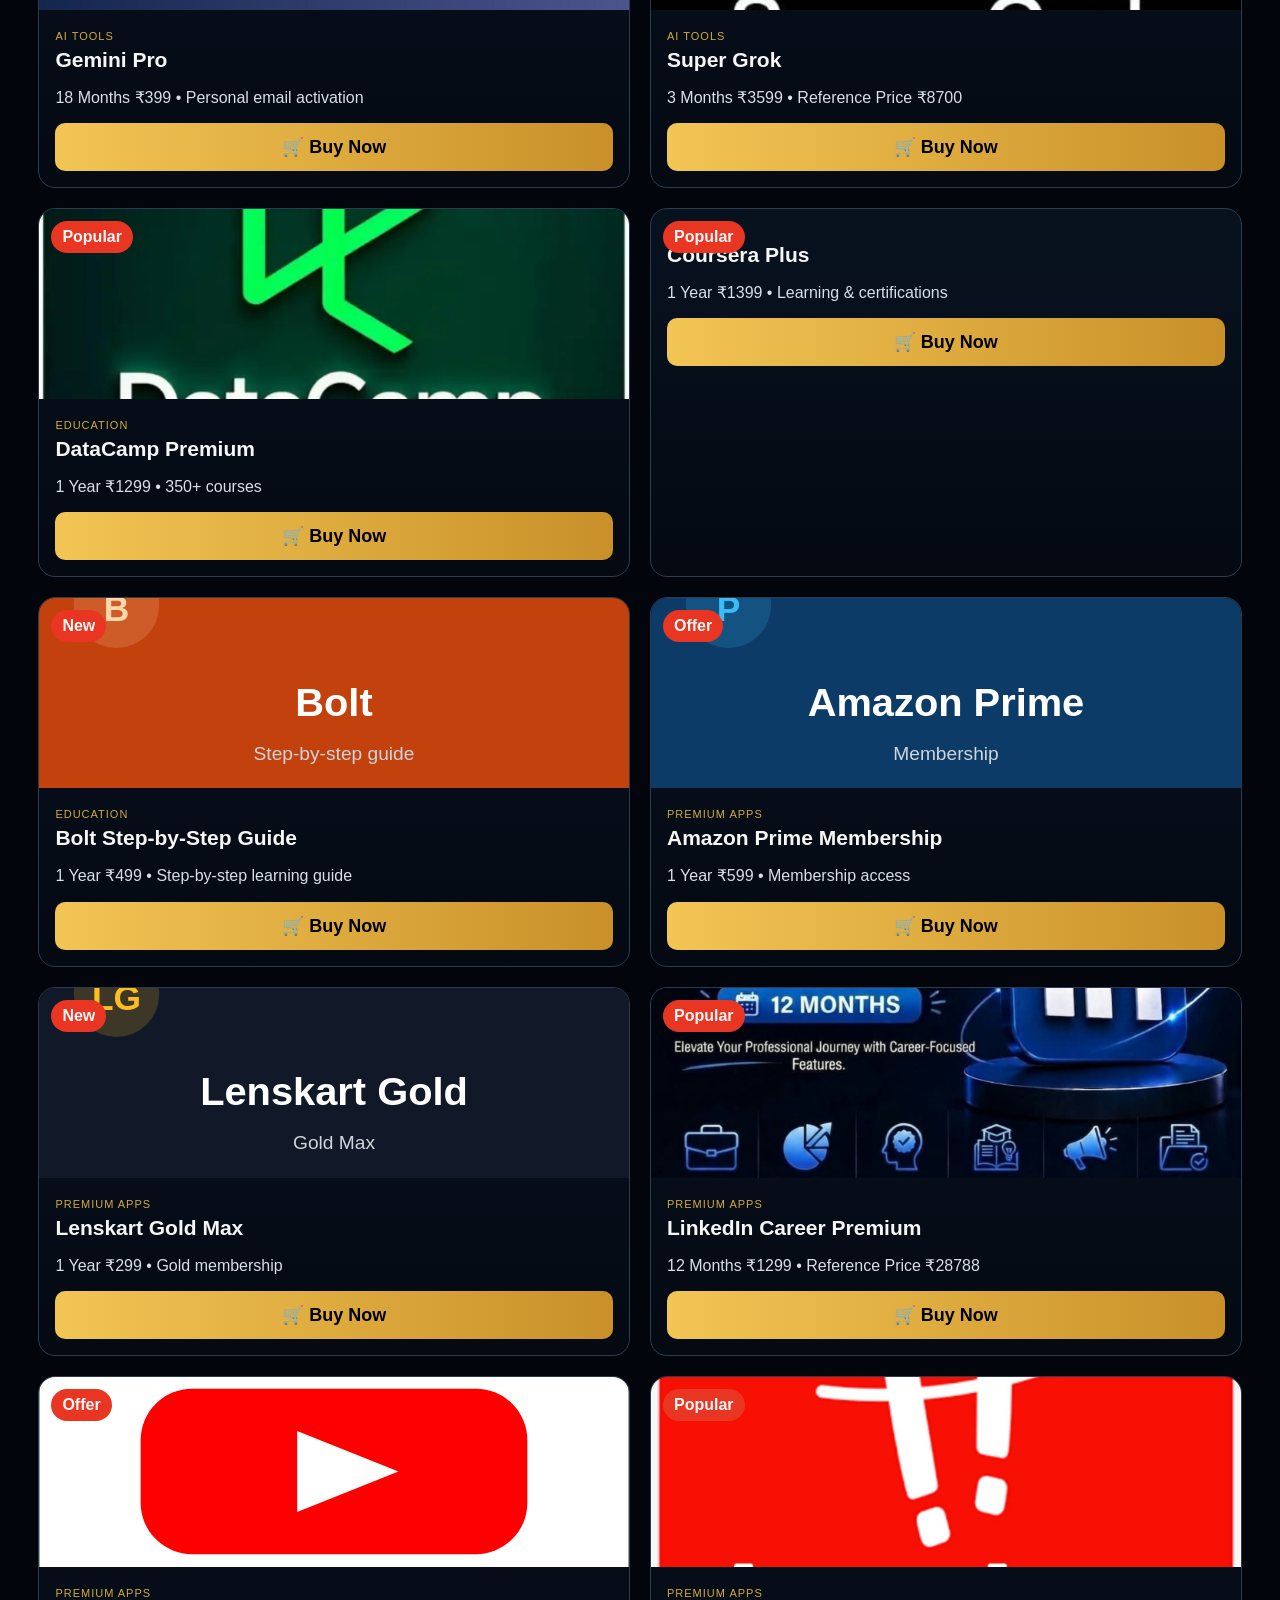
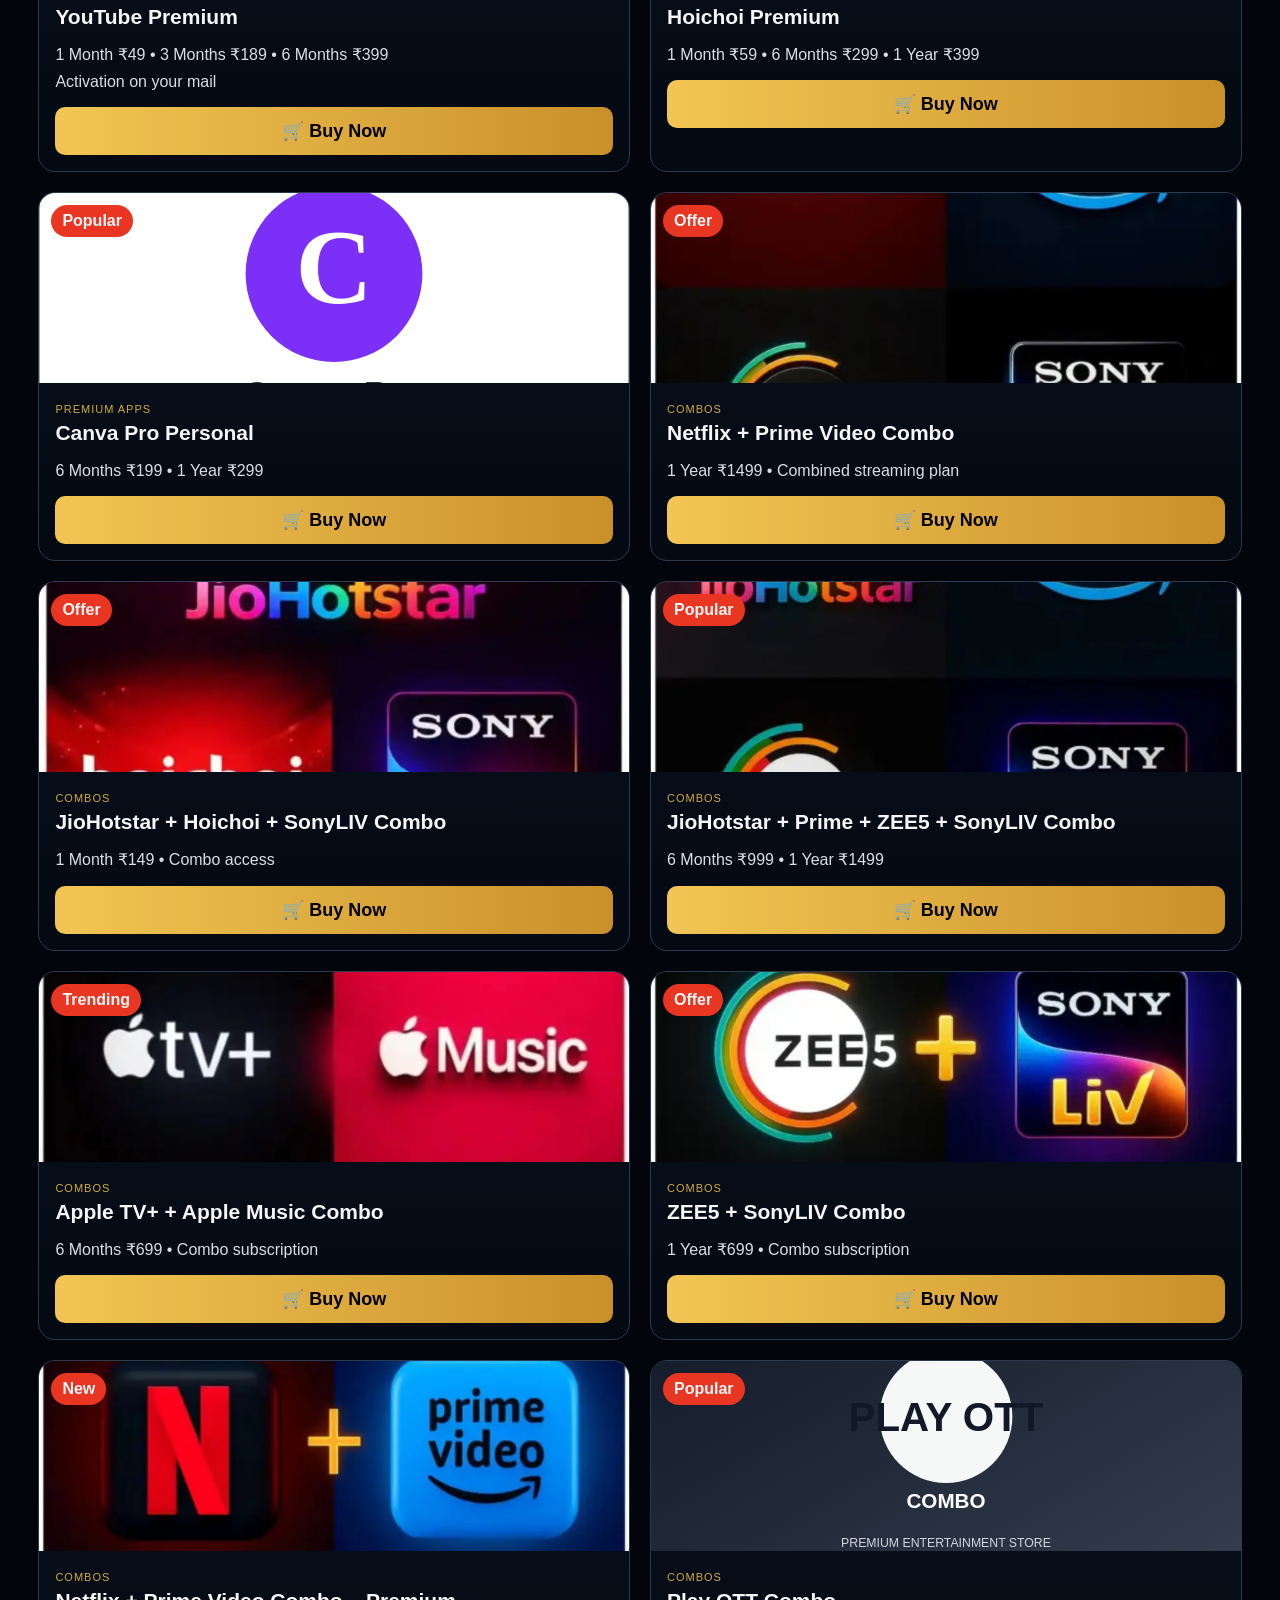
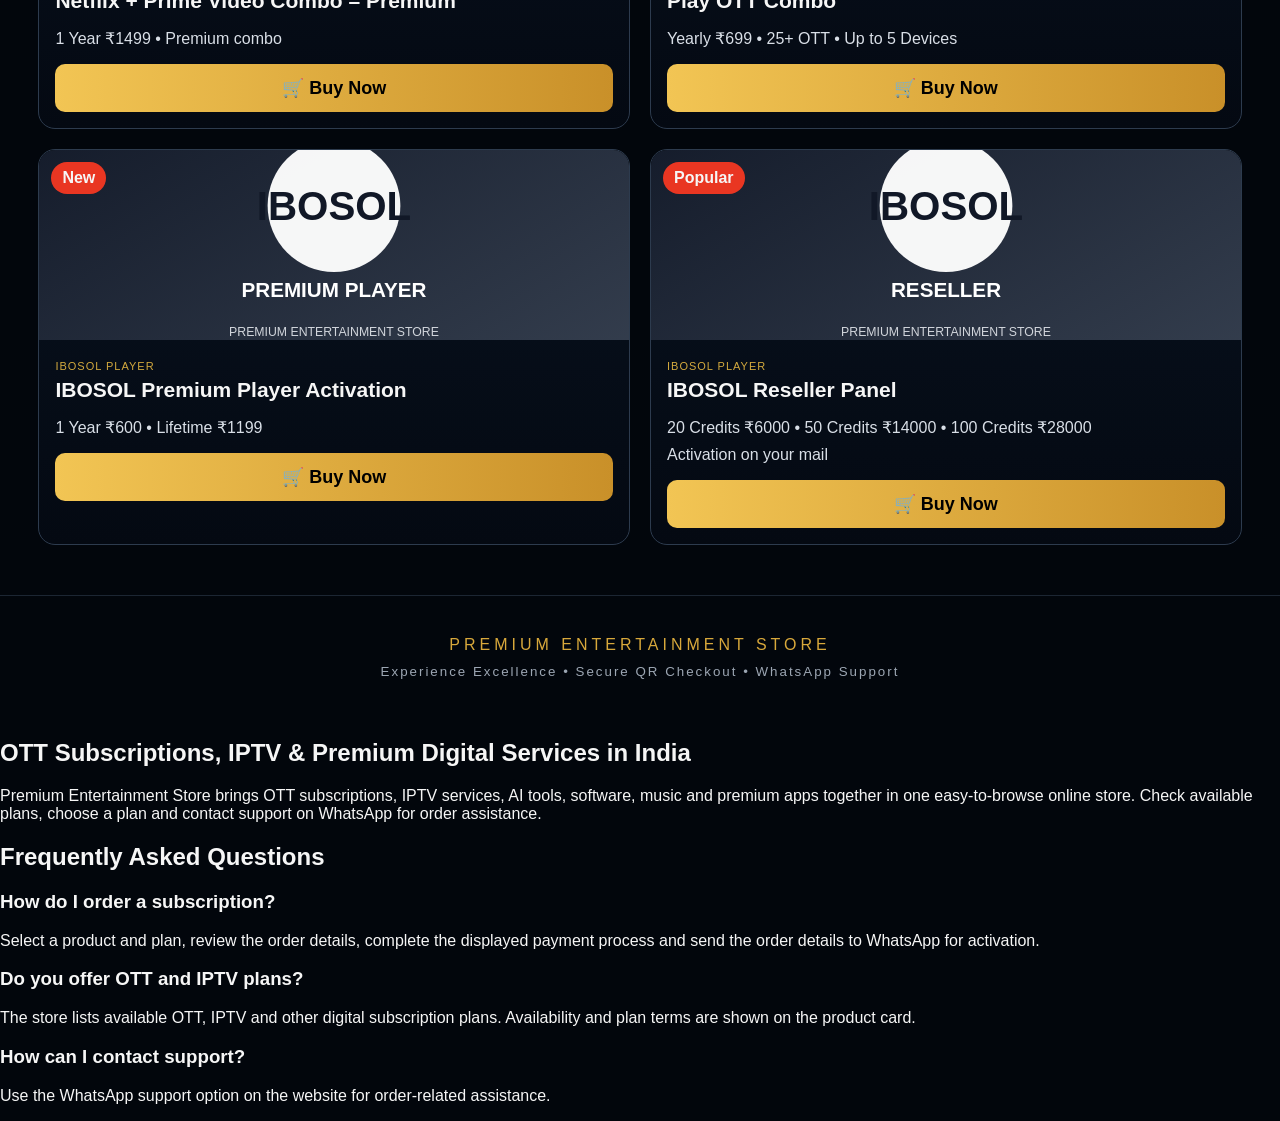
==== commit 9254860b: "Add files via upload" ====
--- a/index.html
+++ b/index.html
@@ -13,6 +13,14 @@
 <meta property="og:description" content="OTT, IPTV, AI tools, software and premium digital subscriptions in one store.">
 <meta property="og:type" content="website">
 <meta property="og:url" content="https://premiumentertainment08-dot.github.io/premium-entertainment-store/">
+
+<meta name="author" content="Premium Entertainment Store">
+<meta name="theme-color" content="#7f1734">
+<meta property="og:site_name" content="Premium Entertainment Store">
+<meta property="og:locale" content="en_IN">
+<meta name="twitter:card" content="summary_large_image">
+<meta name="twitter:title" content="OTT & IPTV Subscriptions India | Premium Entertainment Store">
+<meta name="twitter:description" content="Browse OTT subscriptions, IPTV services, AI tools, software and premium digital plans in India.">
 <link rel="stylesheet" href="style.css">
 
 <style>
@@ -25,6 +33,15 @@
   "url":"https://premiumentertainment08-dot.github.io/premium-entertainment-store/",
   "description":"OTT, IPTV, AI tools, software and premium digital subscriptions in India.",
   "potentialAction":{"@type":"SearchAction","target":"https://premiumentertainment08-dot.github.io/premium-entertainment-store/?q={search_term_string}","query-input":"required name=search_term_string"}
+}</script>
+
+<script type="application/ld+json">{
+ "@context":"https://schema.org", "@type":"FAQPage",
+ "mainEntity":[
+  {"@type":"Question","name":"How do I order a subscription?","acceptedAnswer":{"@type":"Answer","text":"Select a product and plan, review the order details, complete the displayed payment process and send the order details to WhatsApp for activation."}},
+  {"@type":"Question","name":"Do you offer OTT and IPTV plans?","acceptedAnswer":{"@type":"Answer","text":"The store lists available OTT, IPTV and other digital subscription plans. Availability and plan terms are shown on the product card."}},
+  {"@type":"Question","name":"How can I contact support?","acceptedAnswer":{"@type":"Answer","text":"Use the WhatsApp support option on the website for order-related assistance."}}
+ ]
 }</script>
 </head>
 <body>
@@ -132,5 +149,14 @@
   </div>
 </div>
 <script src="app.js"></script>
+
+<section class="seoInfo" aria-label="OTT and IPTV information">
+  <h2>OTT Subscriptions, IPTV & Premium Digital Services in India</h2>
+  <p>Premium Entertainment Store brings OTT subscriptions, IPTV services, AI tools, software, music and premium apps together in one easy-to-browse online store. Check available plans, choose a plan and contact support on WhatsApp for order assistance.</p>
+  <h2>Frequently Asked Questions</h2>
+  <h3>How do I order a subscription?</h3><p>Select a product and plan, review the order details, complete the displayed payment process and send the order details to WhatsApp for activation.</p>
+  <h3>Do you offer OTT and IPTV plans?</h3><p>The store lists available OTT, IPTV and other digital subscription plans. Availability and plan terms are shown on the product card.</p>
+  <h3>How can I contact support?</h3><p>Use the WhatsApp support option on the website for order-related assistance.</p>
+</section>
 </body>
 </html>
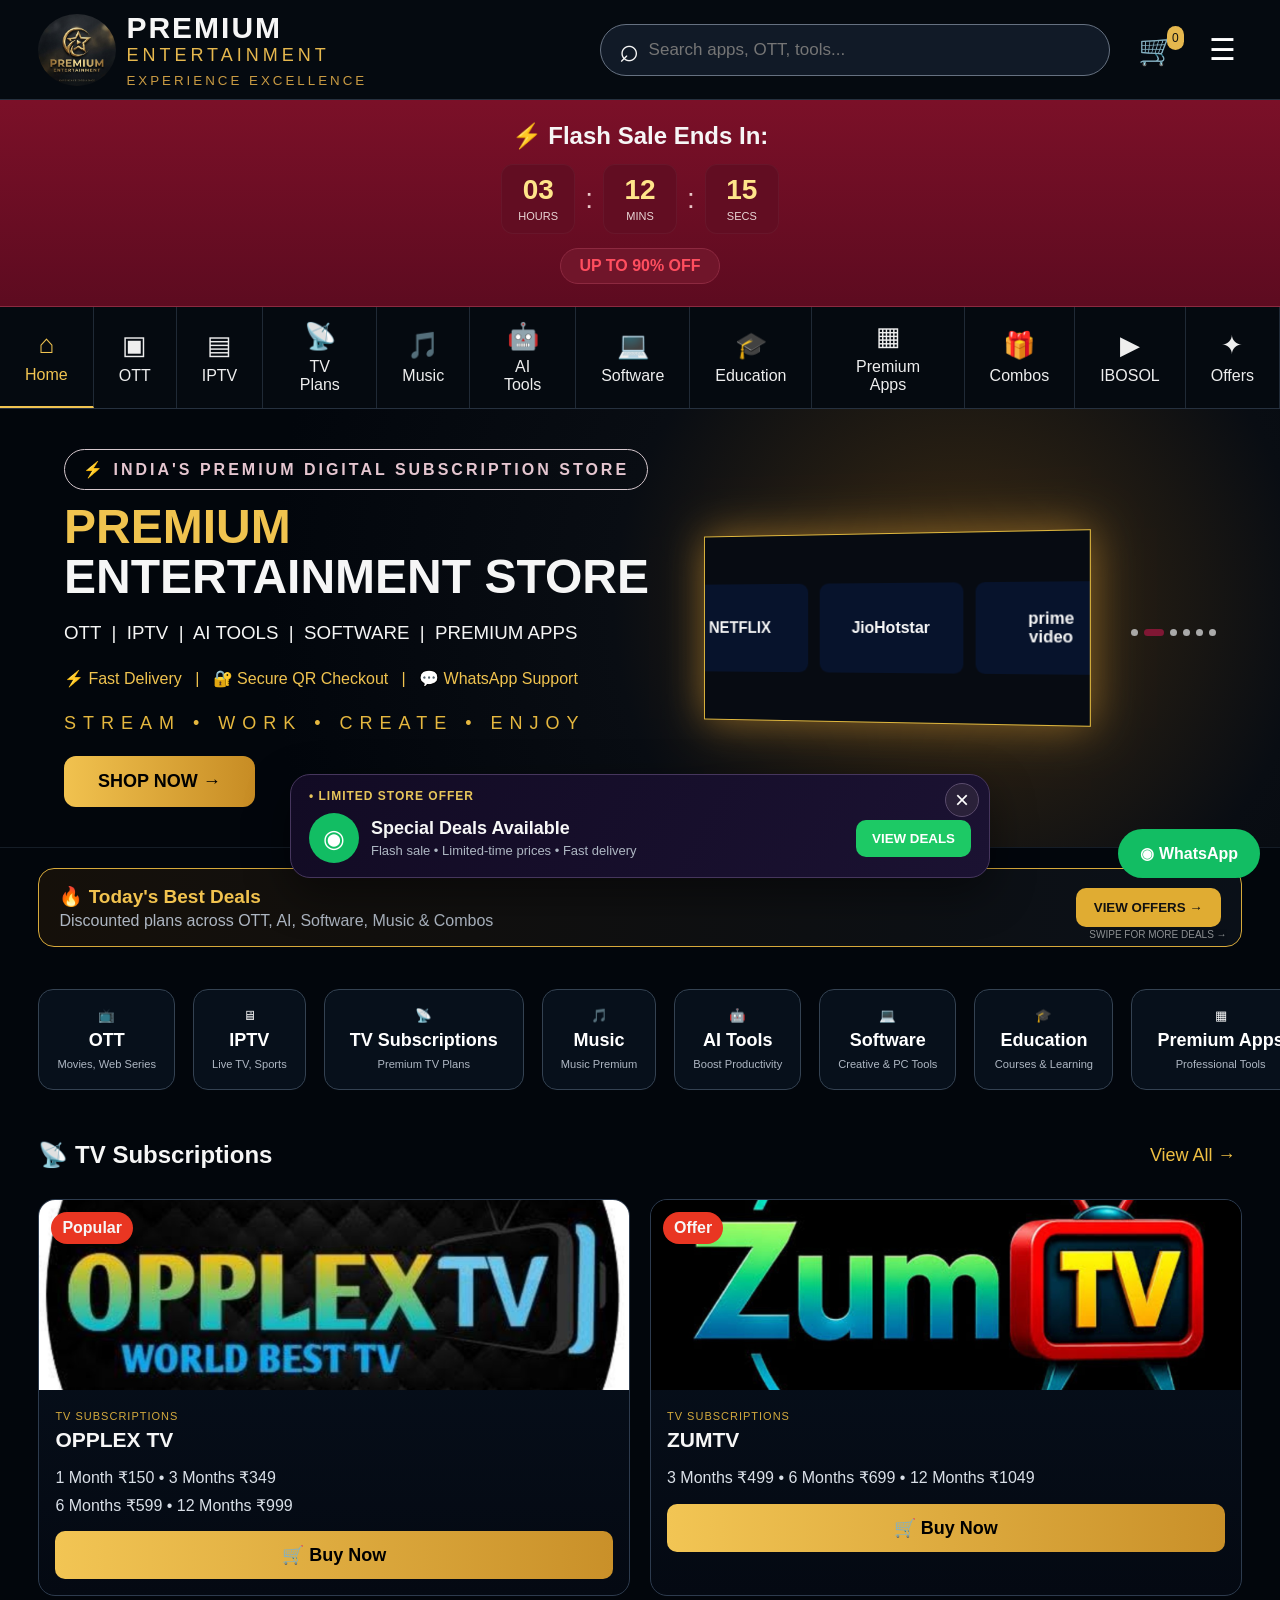
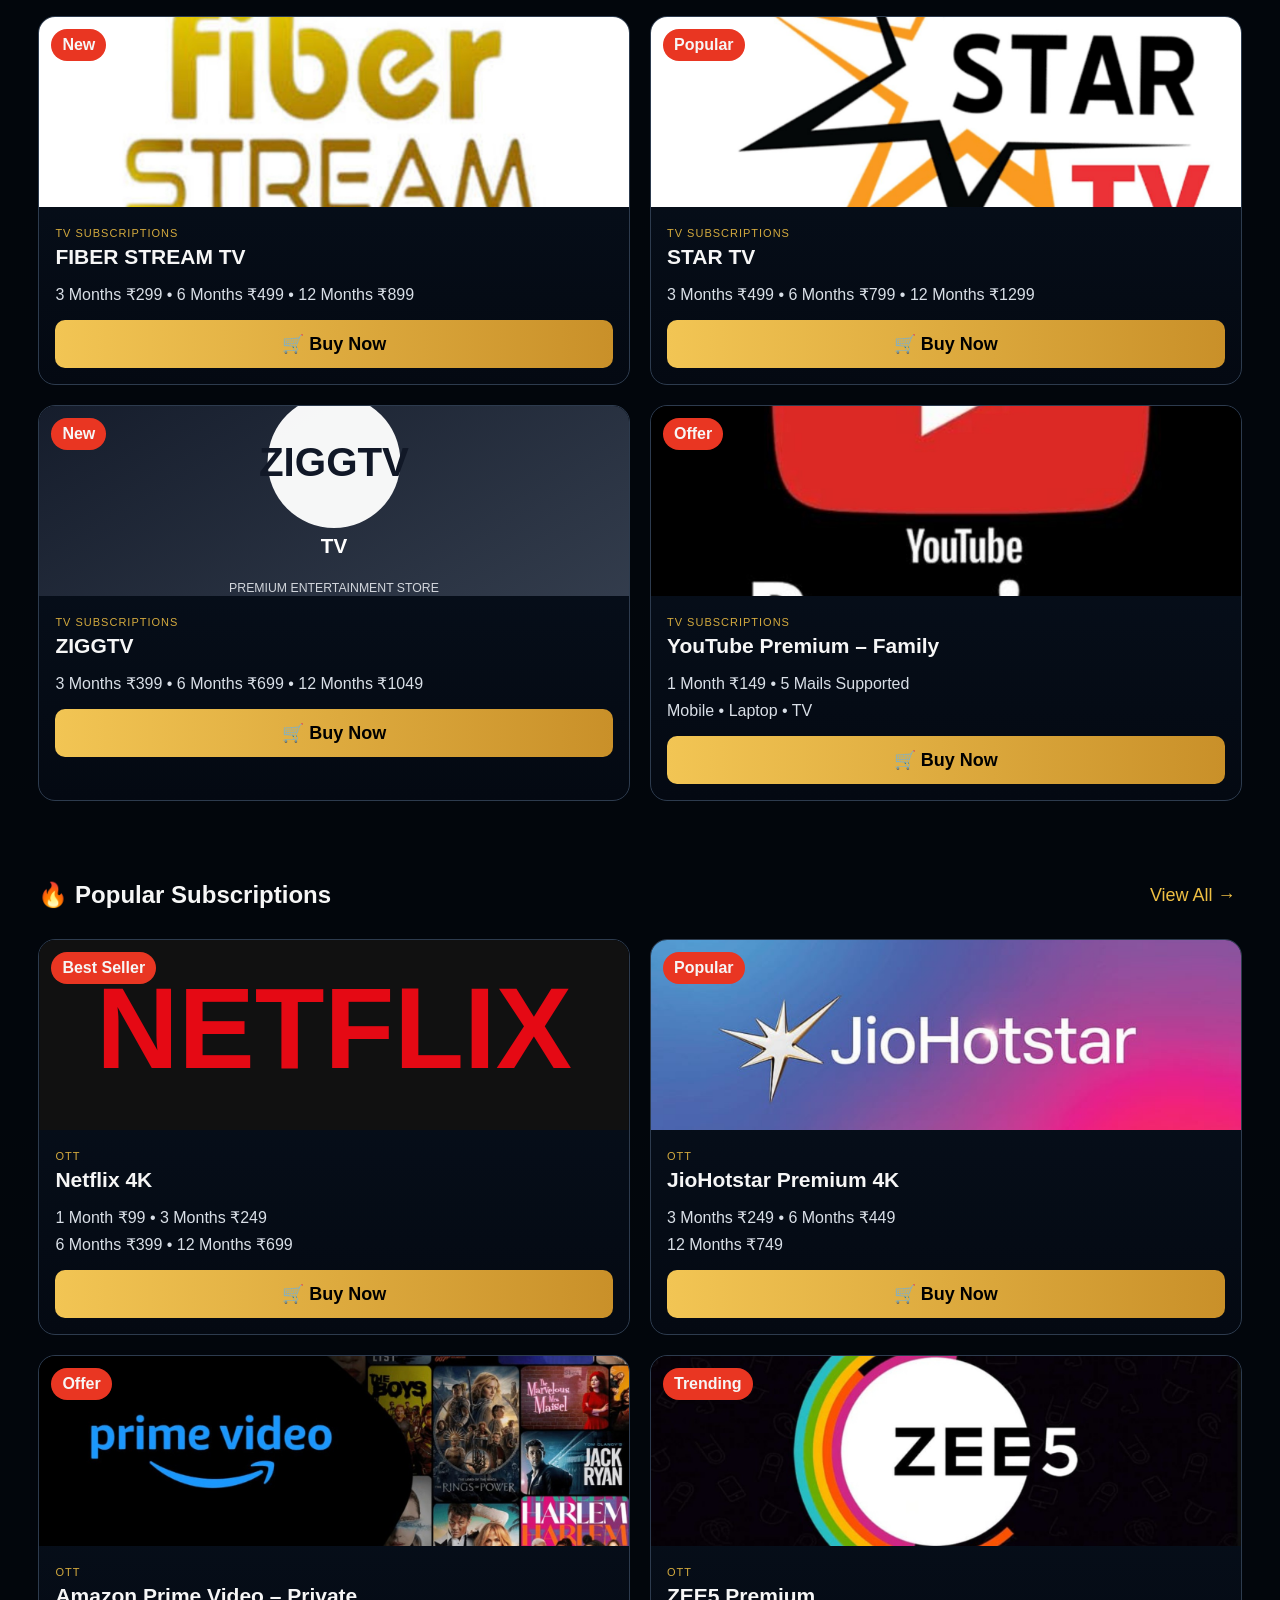
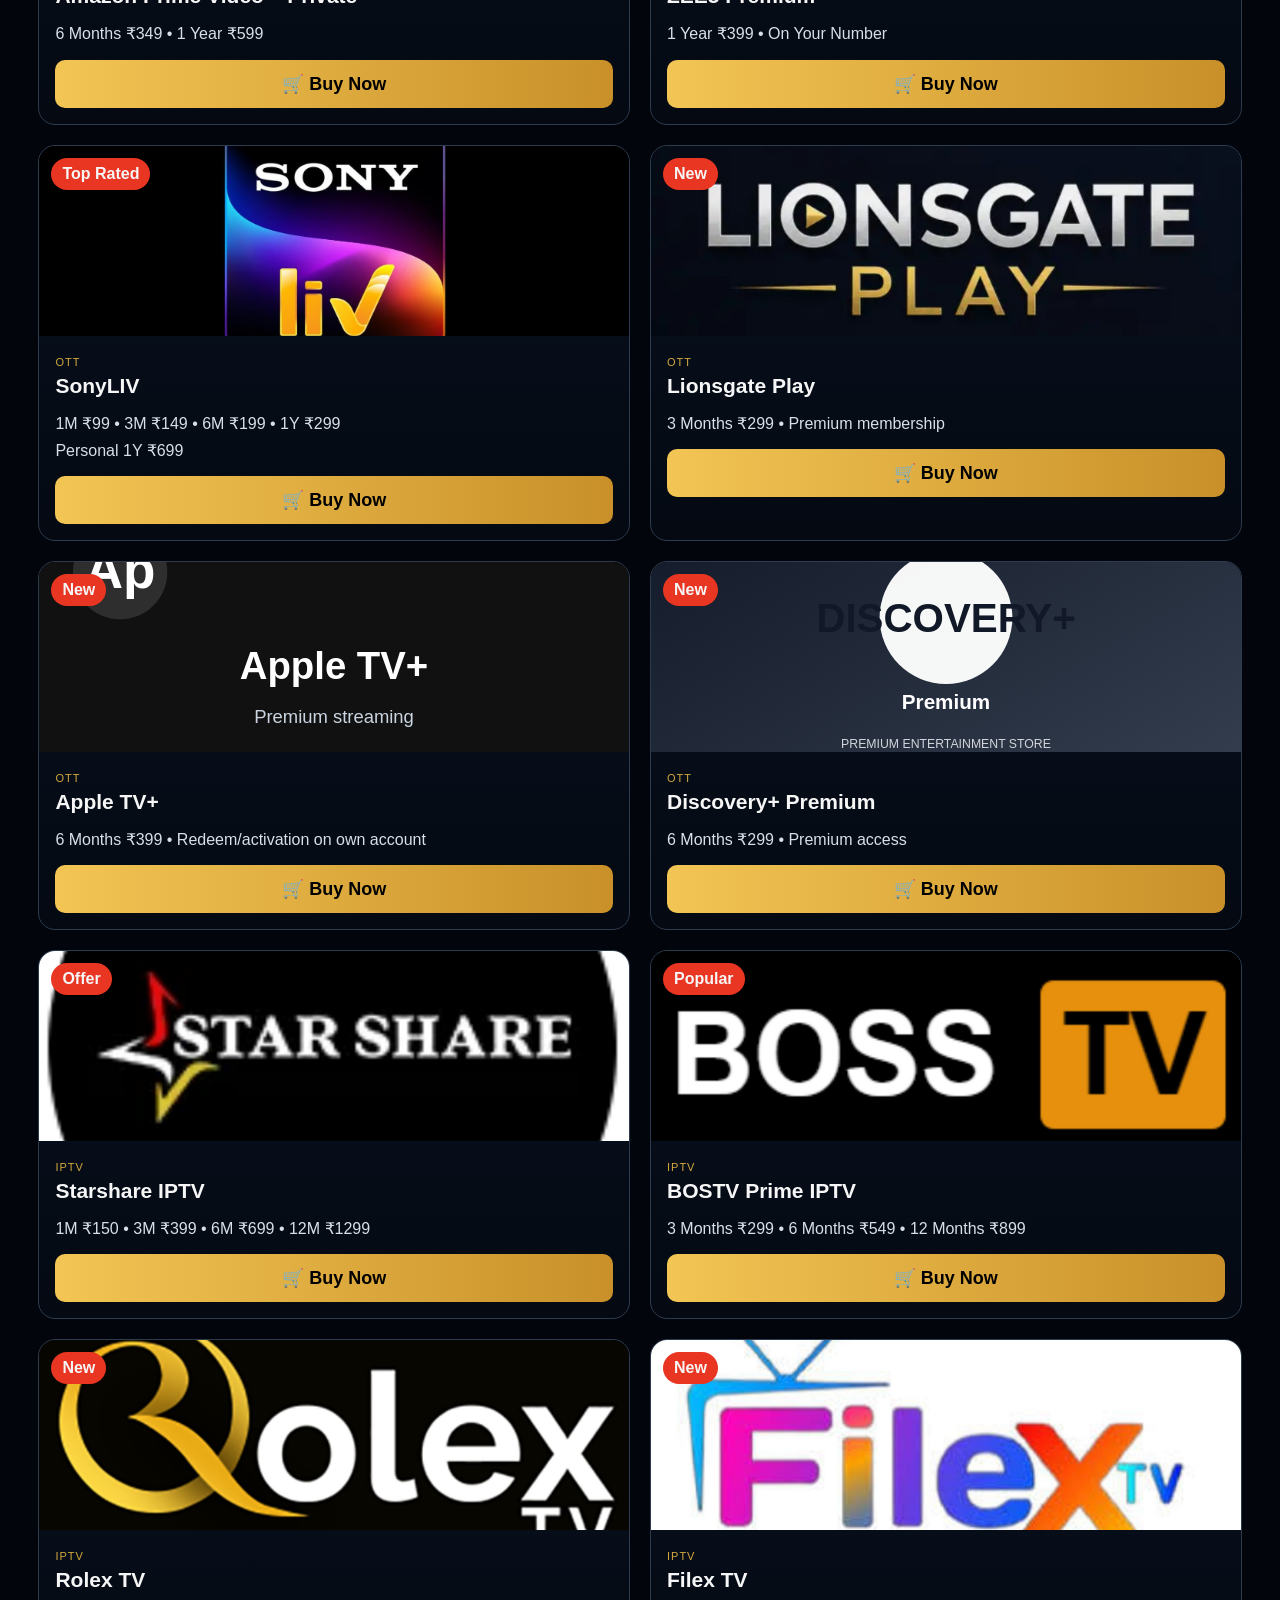
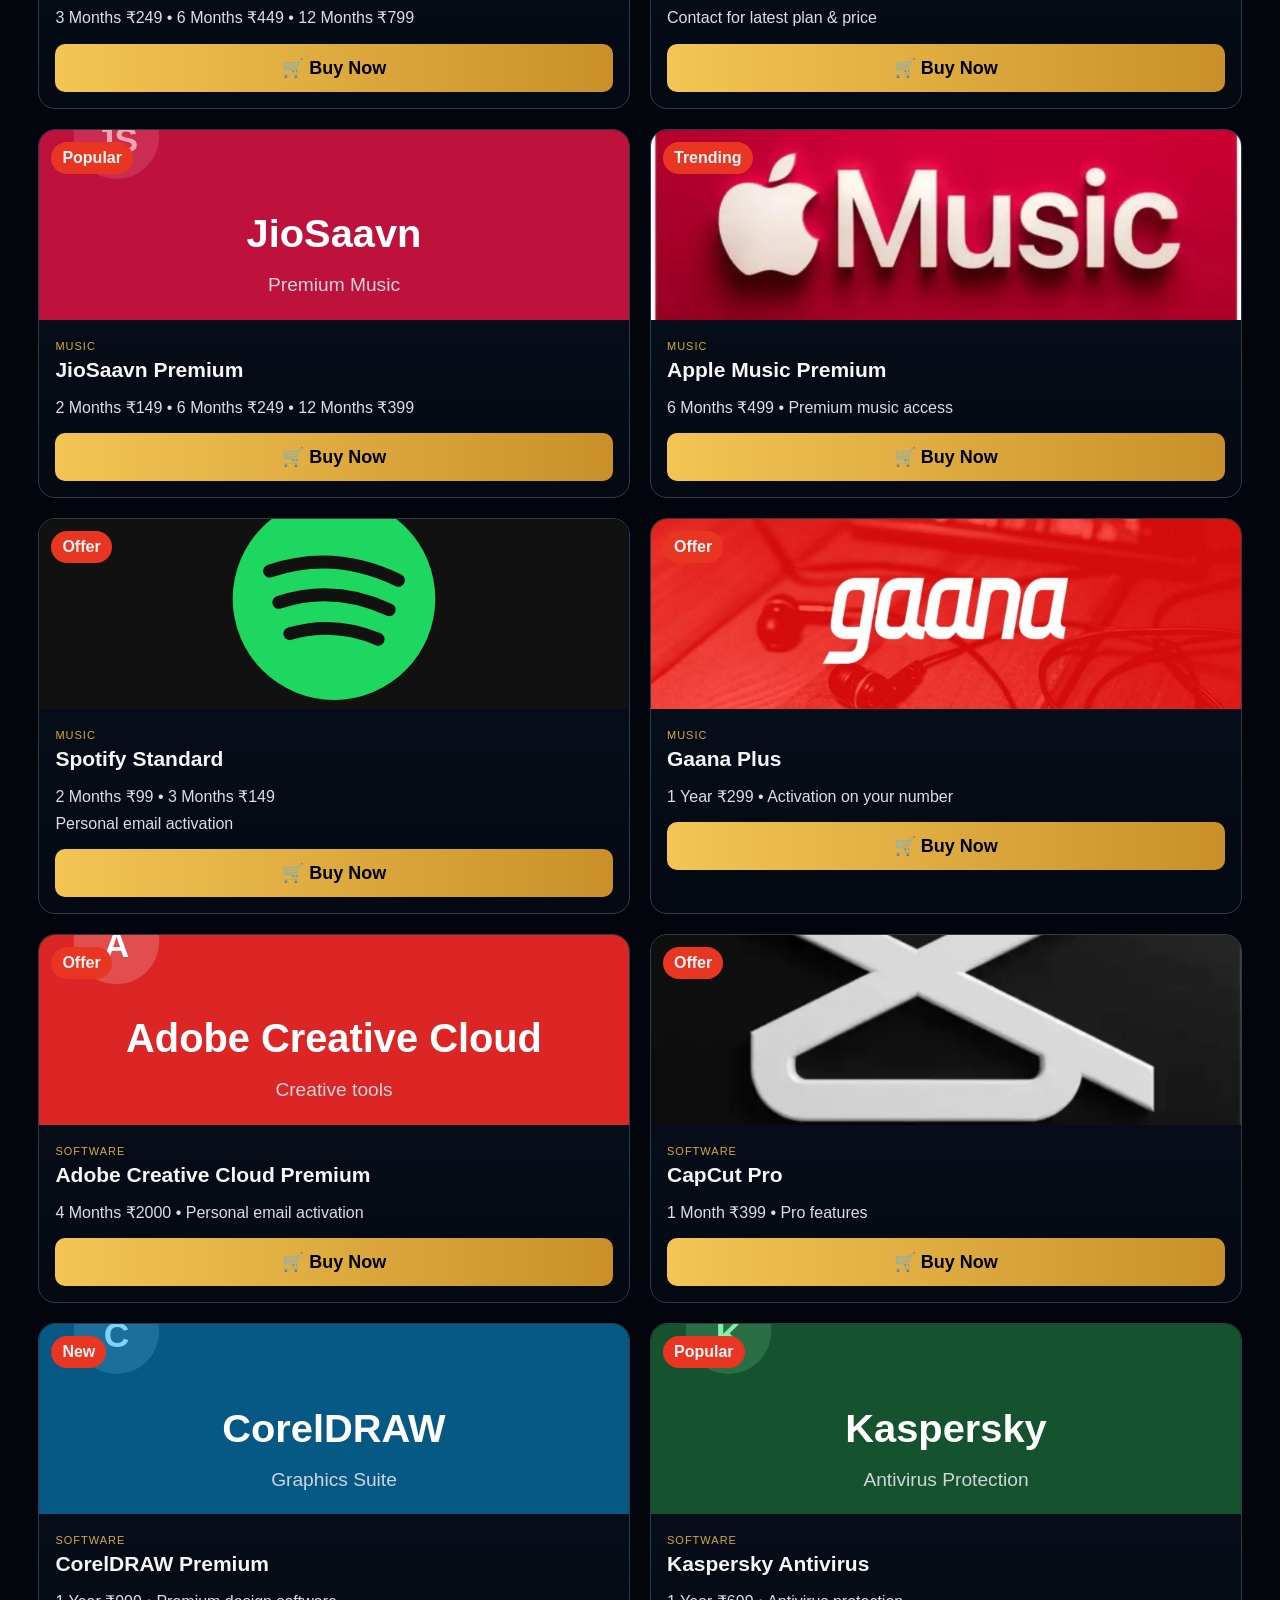
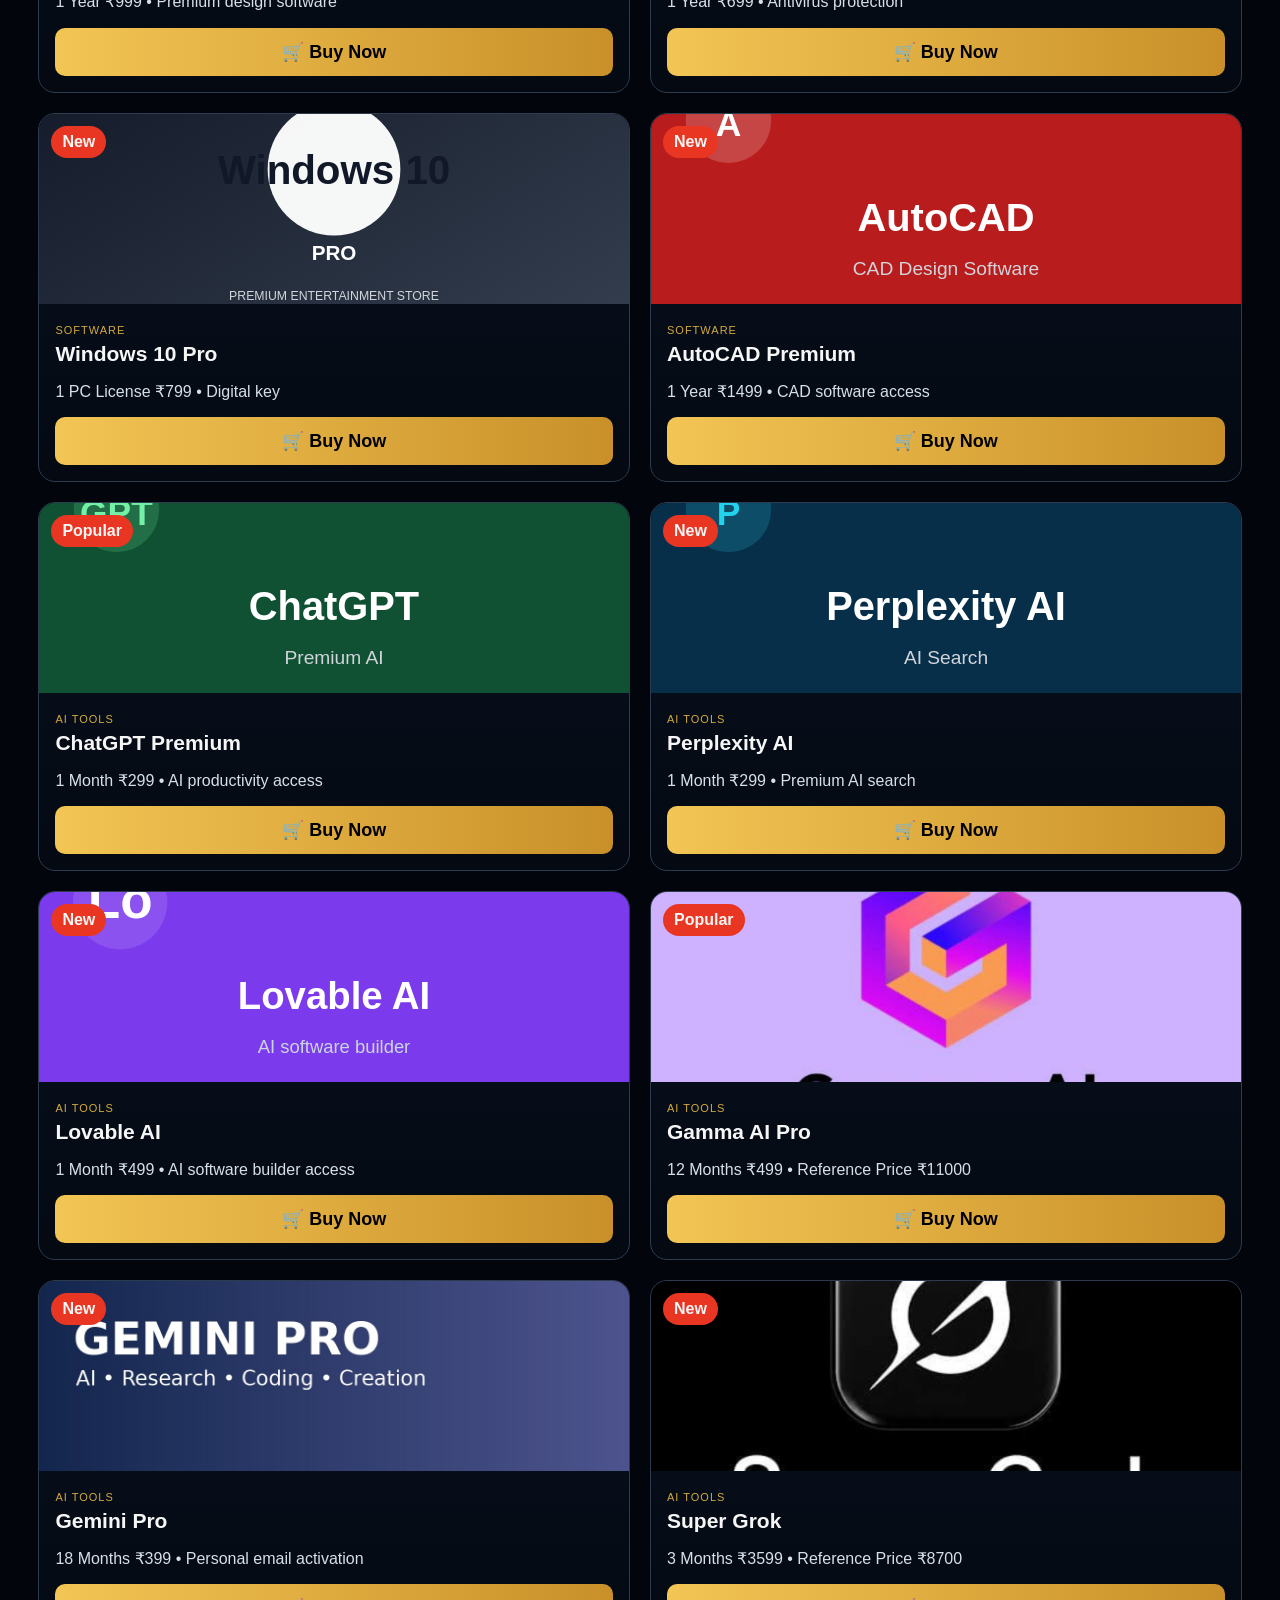
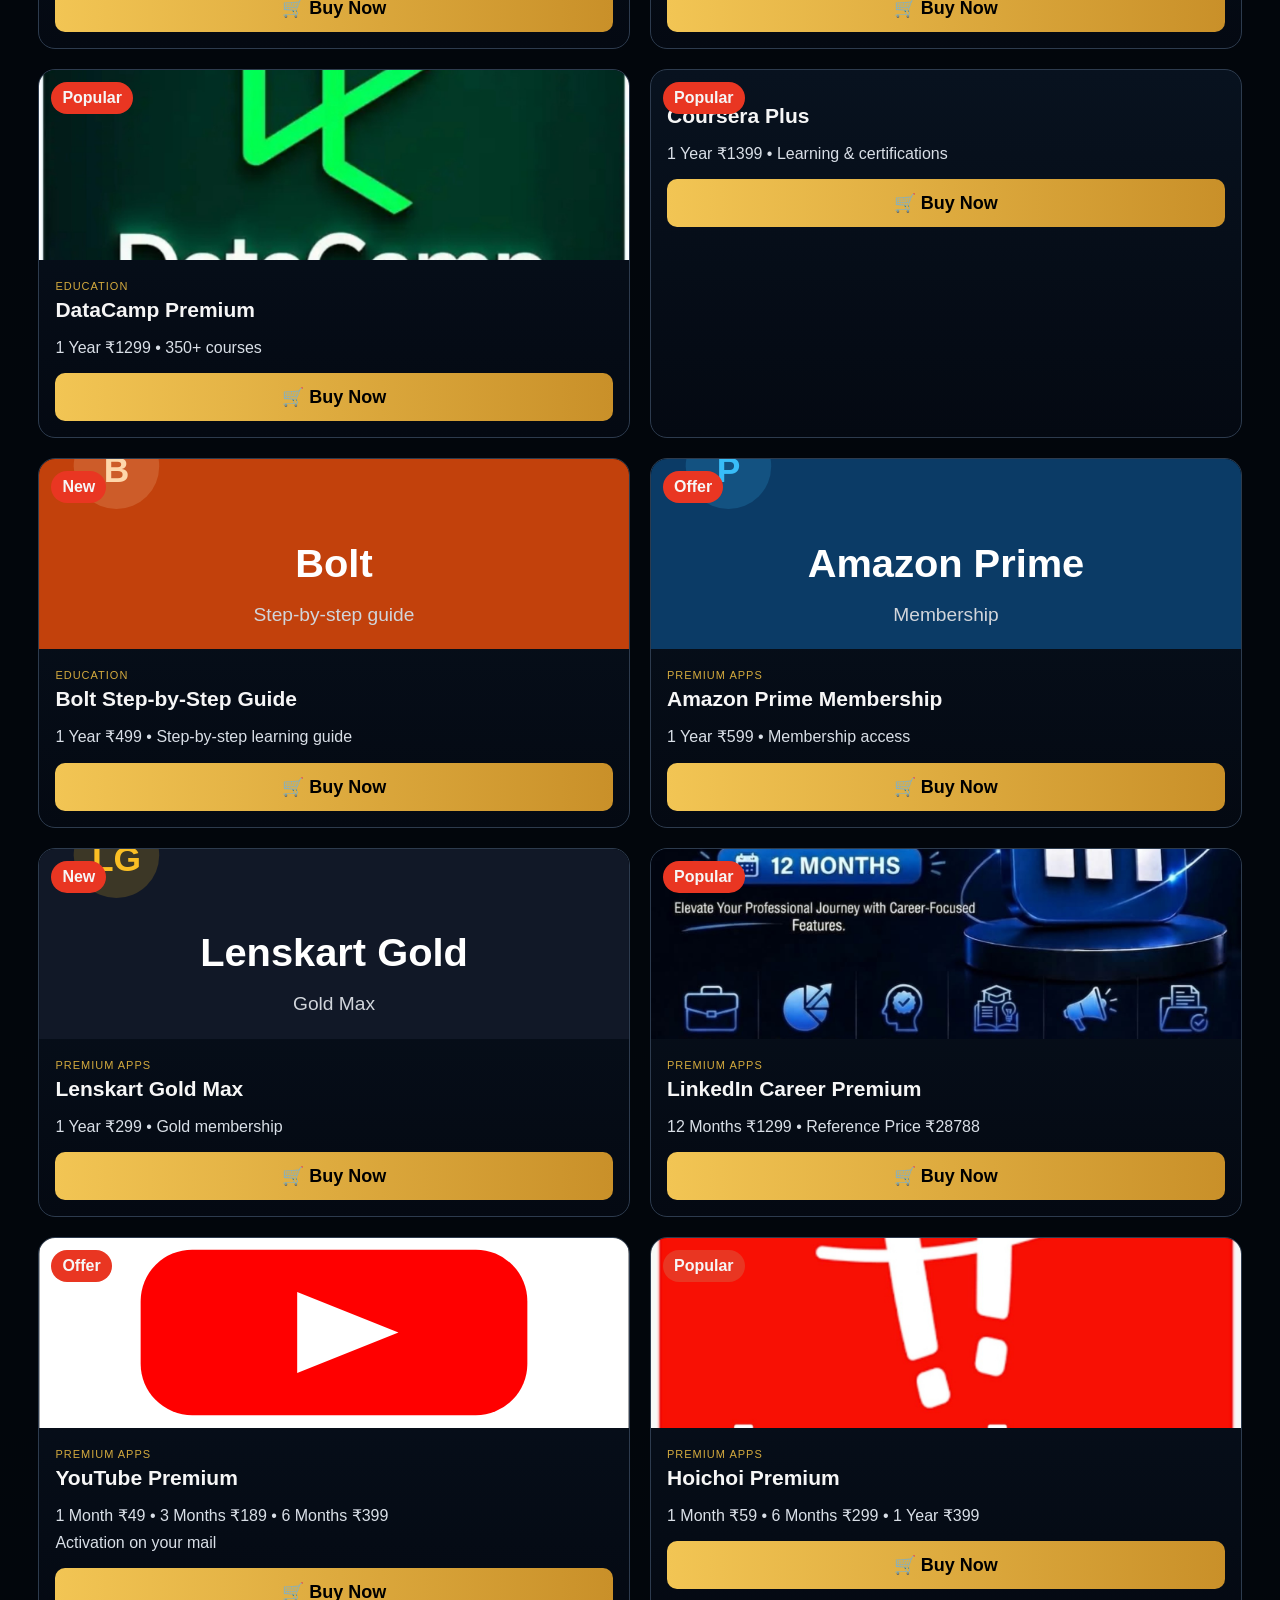
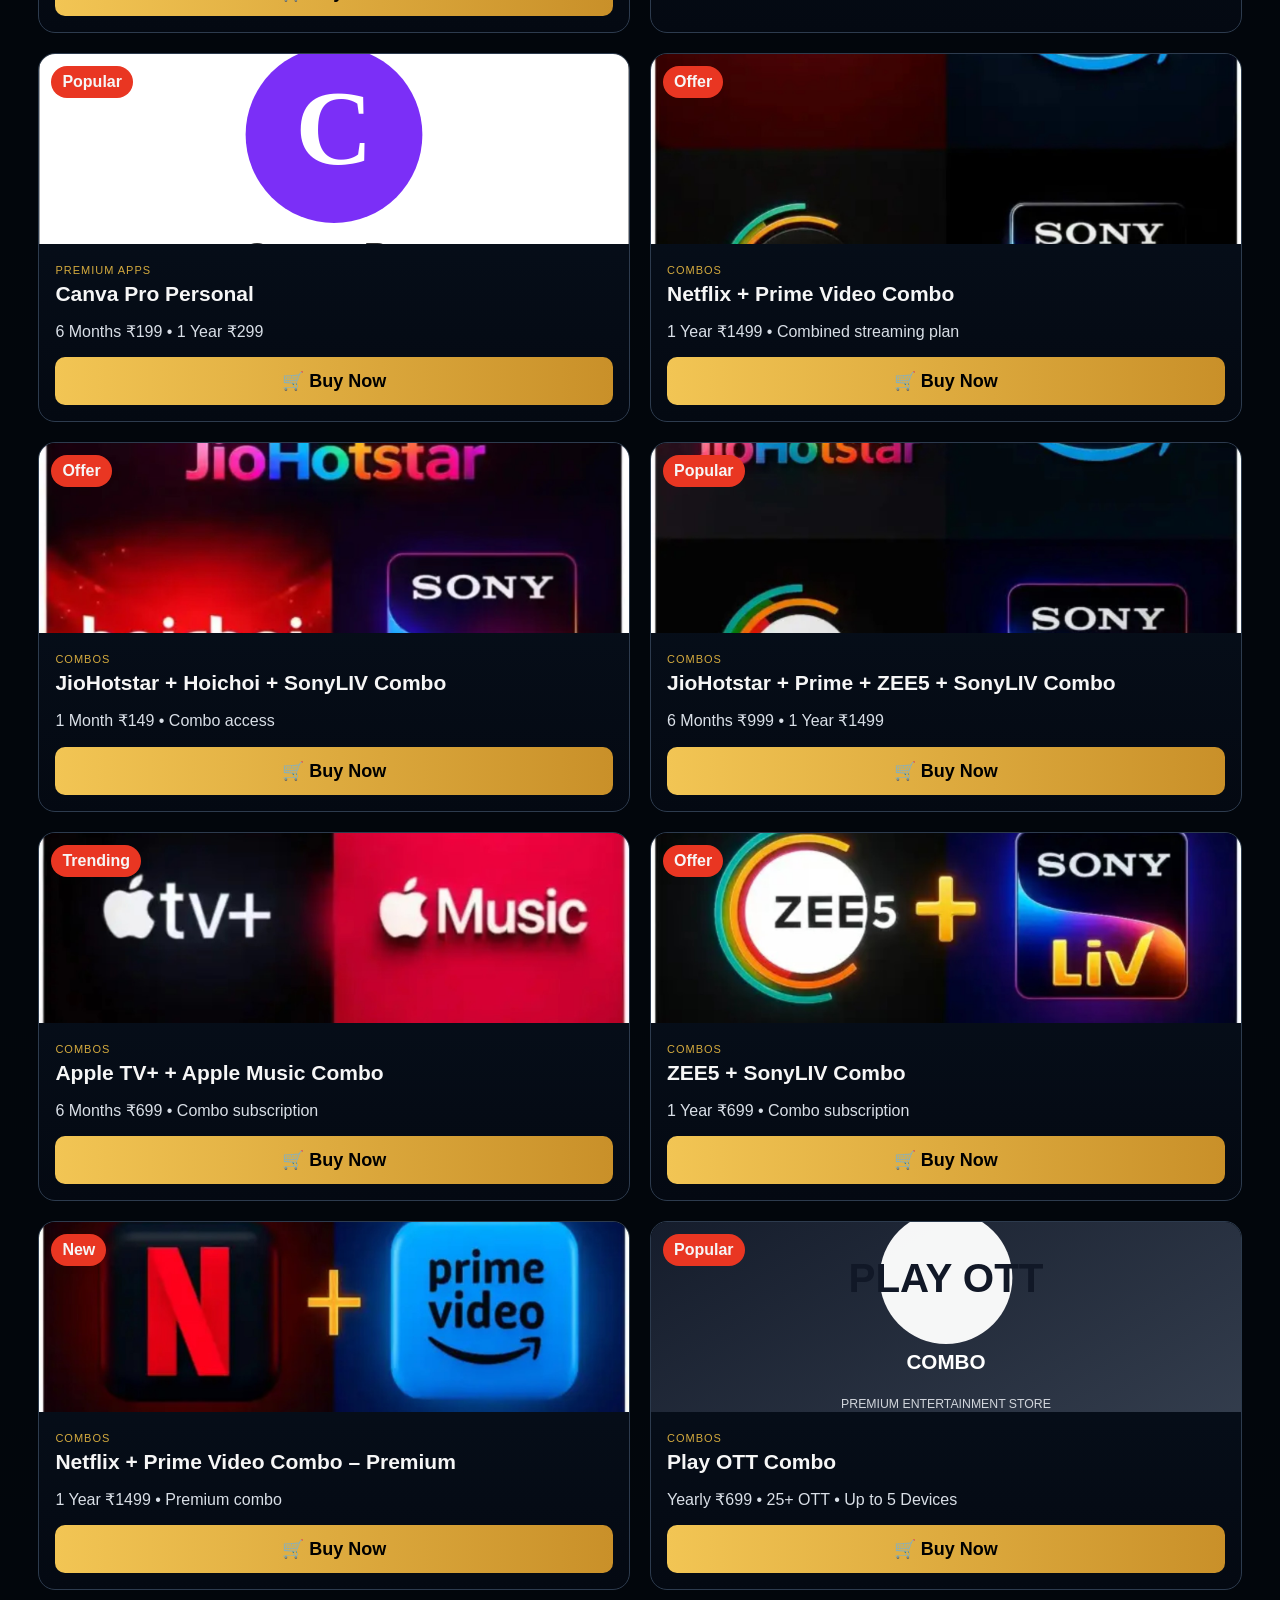
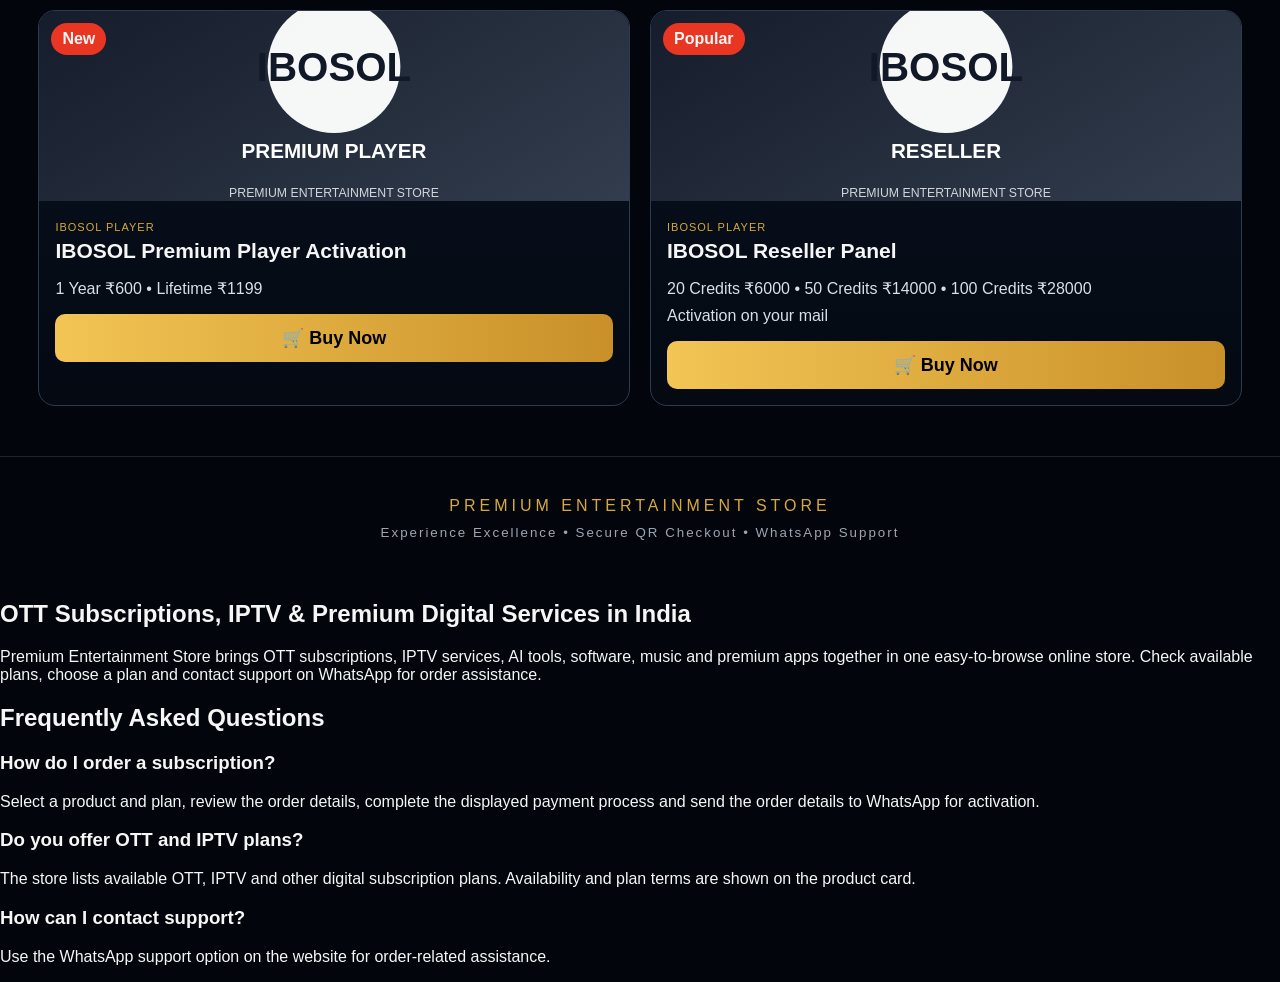
==== commit de8723a0: "Add files via upload" ====
--- a/index.html
+++ b/index.html
@@ -22,6 +22,7 @@
 <meta name="twitter:title" content="OTT & IPTV Subscriptions India | Premium Entertainment Store">
 <meta name="twitter:description" content="Browse OTT subscriptions, IPTV services, AI tools, software and premium digital plans in India.">
 <link rel="stylesheet" href="style.css">
+<link rel="stylesheet" href="slider.css">
 
 <style>
 .priceCompare{display:flex;flex-wrap:wrap;gap:7px;align-items:center;margin:8px 0 4px;font-size:12px}.realPrice{text-decoration:line-through;opacity:.72}.saveTag{background:#e7352b;color:#fff;border-radius:999px;padding:4px 8px;font-weight:800}.myPrice{font-size:13px;color:#f5c34b;margin:4px 0 8px;letter-spacing:.5px}.myPrice strong{font-size:18px}.checkoutPrice{margin-top:10px;display:flex;flex-direction:column;gap:5px}.checkoutPrice b{color:#f5c34b;font-size:18px}
@@ -149,6 +150,7 @@
   </div>
 </div>
 <script src="app.js"></script>
+<script src="slider.js"></script>
 
 <section class="seoInfo" aria-label="OTT and IPTV information">
   <h2>OTT Subscriptions, IPTV & Premium Digital Services in India</h2>
--- a/slider.css
+++ b/slider.css
@@ -0,0 +1,12 @@
+
+/* Premium Entertainment Store - smooth slider enhancement */
+.hero{overflow:hidden;position:relative}
+.heroApps{display:flex!important;gap:12px;overflow:hidden;position:relative;min-height:190px;align-items:center}
+.heroApps>div{min-width:145px;flex:0 0 145px;transition:transform .55s ease,opacity .55s ease;animation:pesFloat 3s ease-in-out infinite}
+.heroApps>div:nth-child(2){animation-delay:.25s}.heroApps>div:nth-child(3){animation-delay:.5s}.heroApps>div:nth-child(4){animation-delay:.75s}.heroApps>div:nth-child(5){animation-delay:1s}.heroApps>div:nth-child(6){animation-delay:1.25s}
+.sliderDots{display:flex;gap:6px;justify-content:center;margin-top:10px}.sliderDots button{width:7px;height:7px;padding:0;border:0;border-radius:50%;background:#aaa;cursor:pointer}.sliderDots button.active{width:20px;border-radius:9px;background:#7f1734}
+.offerStrip{position:relative;overflow:hidden}
+.offerStrip:after{content:'SWIPE FOR MORE DEALS  →';position:absolute;right:14px;bottom:6px;font-size:10px;opacity:.55}
+.cats{display:flex!important;overflow-x:auto;scroll-behavior:smooth;-webkit-overflow-scrolling:touch;scrollbar-width:none}.cats::-webkit-scrollbar{display:none}.cats>button{flex:0 0 auto}
+@keyframes pesFloat{0%,100%{transform:translateY(0)}50%{transform:translateY(-5px)}}
+@media(max-width:700px){.heroApps{min-height:145px;overflow-x:auto;scroll-snap-type:x mandatory;scrollbar-width:none}.heroApps::-webkit-scrollbar{display:none}.heroApps>div{scroll-snap-align:center;min-width:125px;flex-basis:125px}.hero{touch-action:pan-y}.offerStrip:after{display:none}}
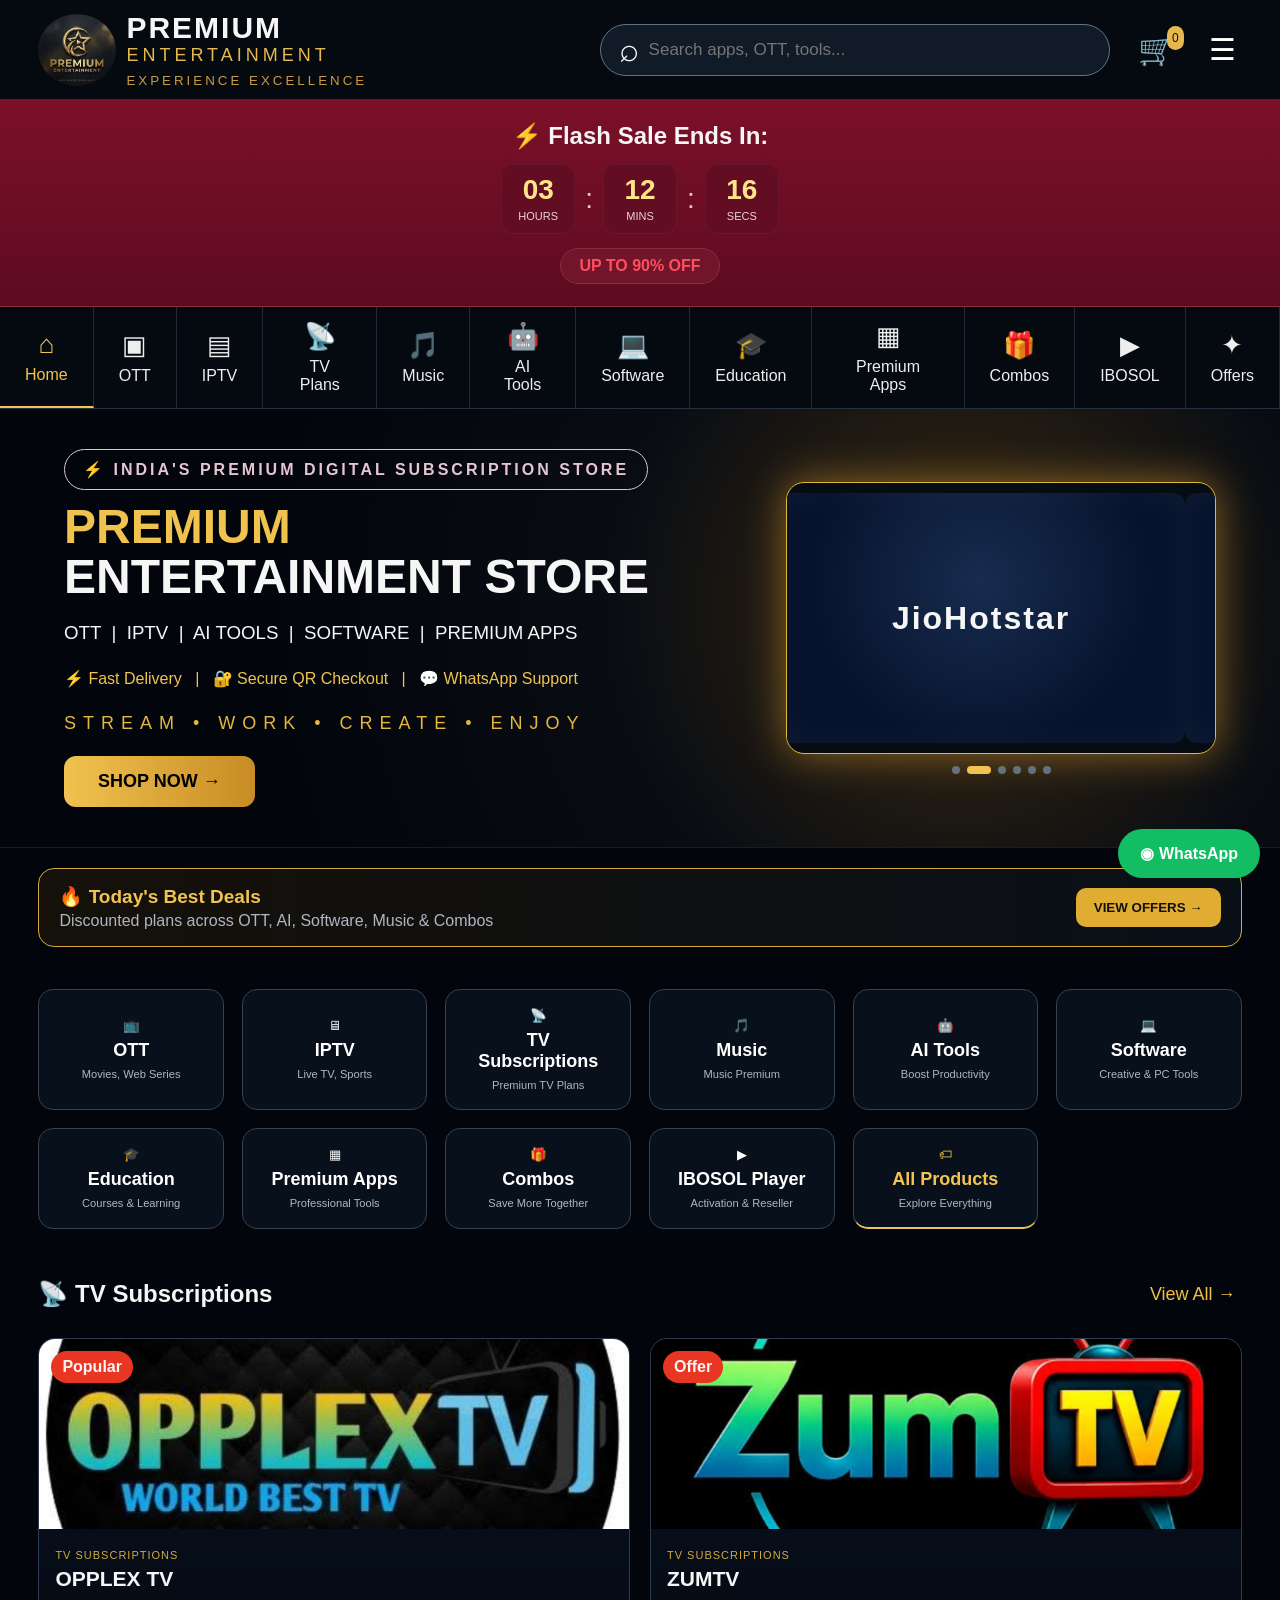
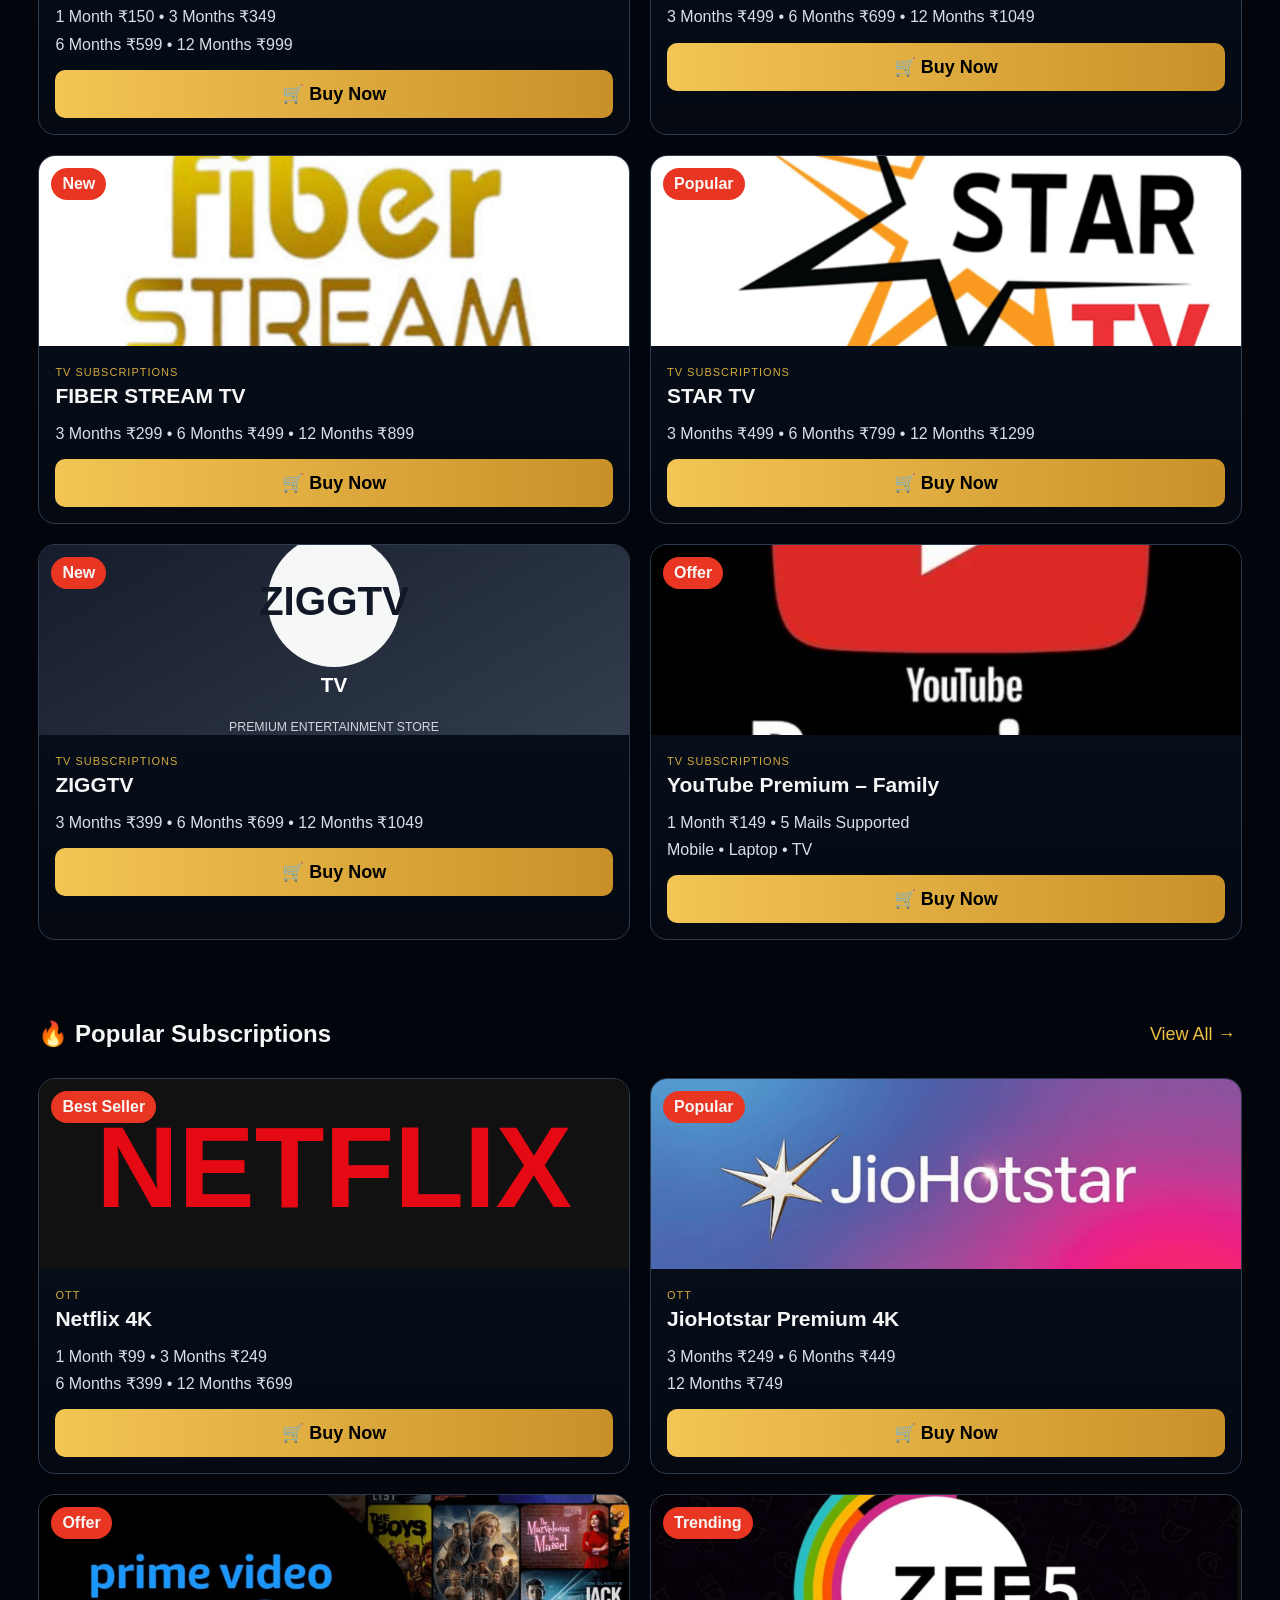
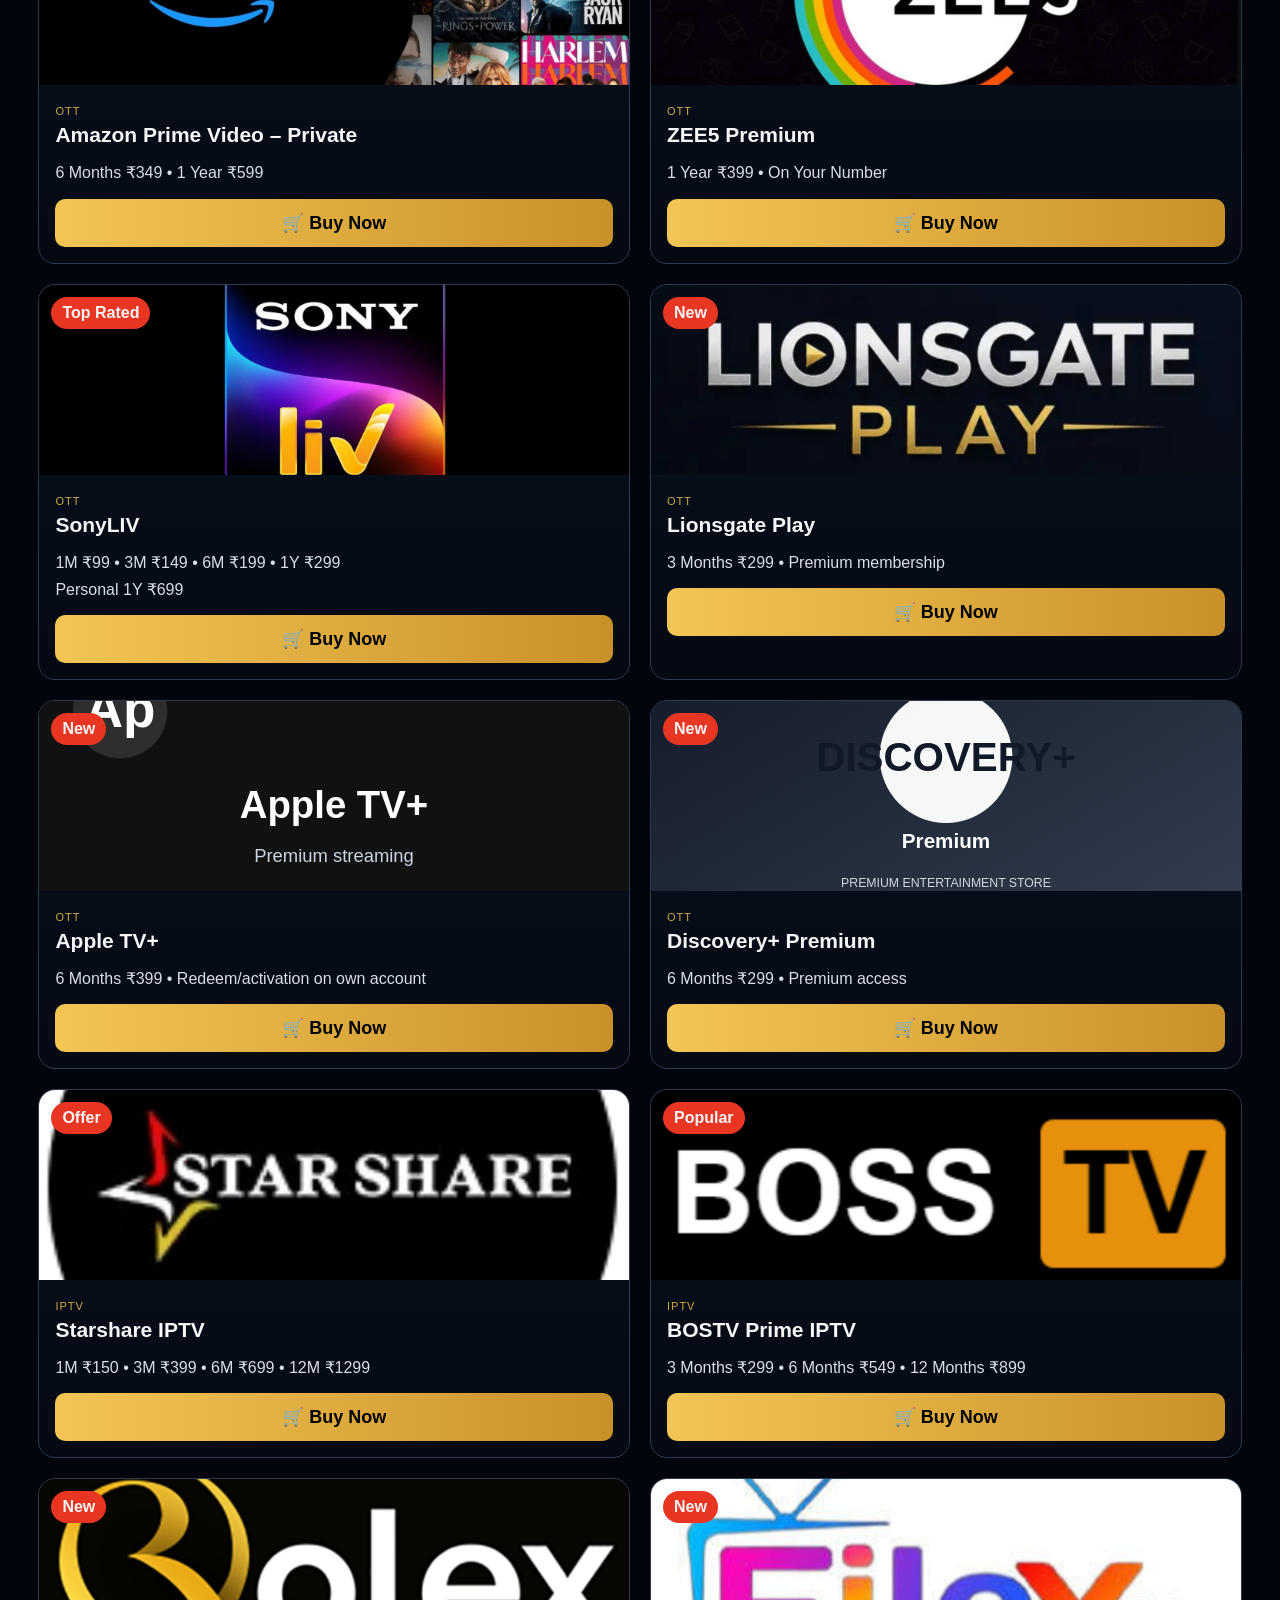
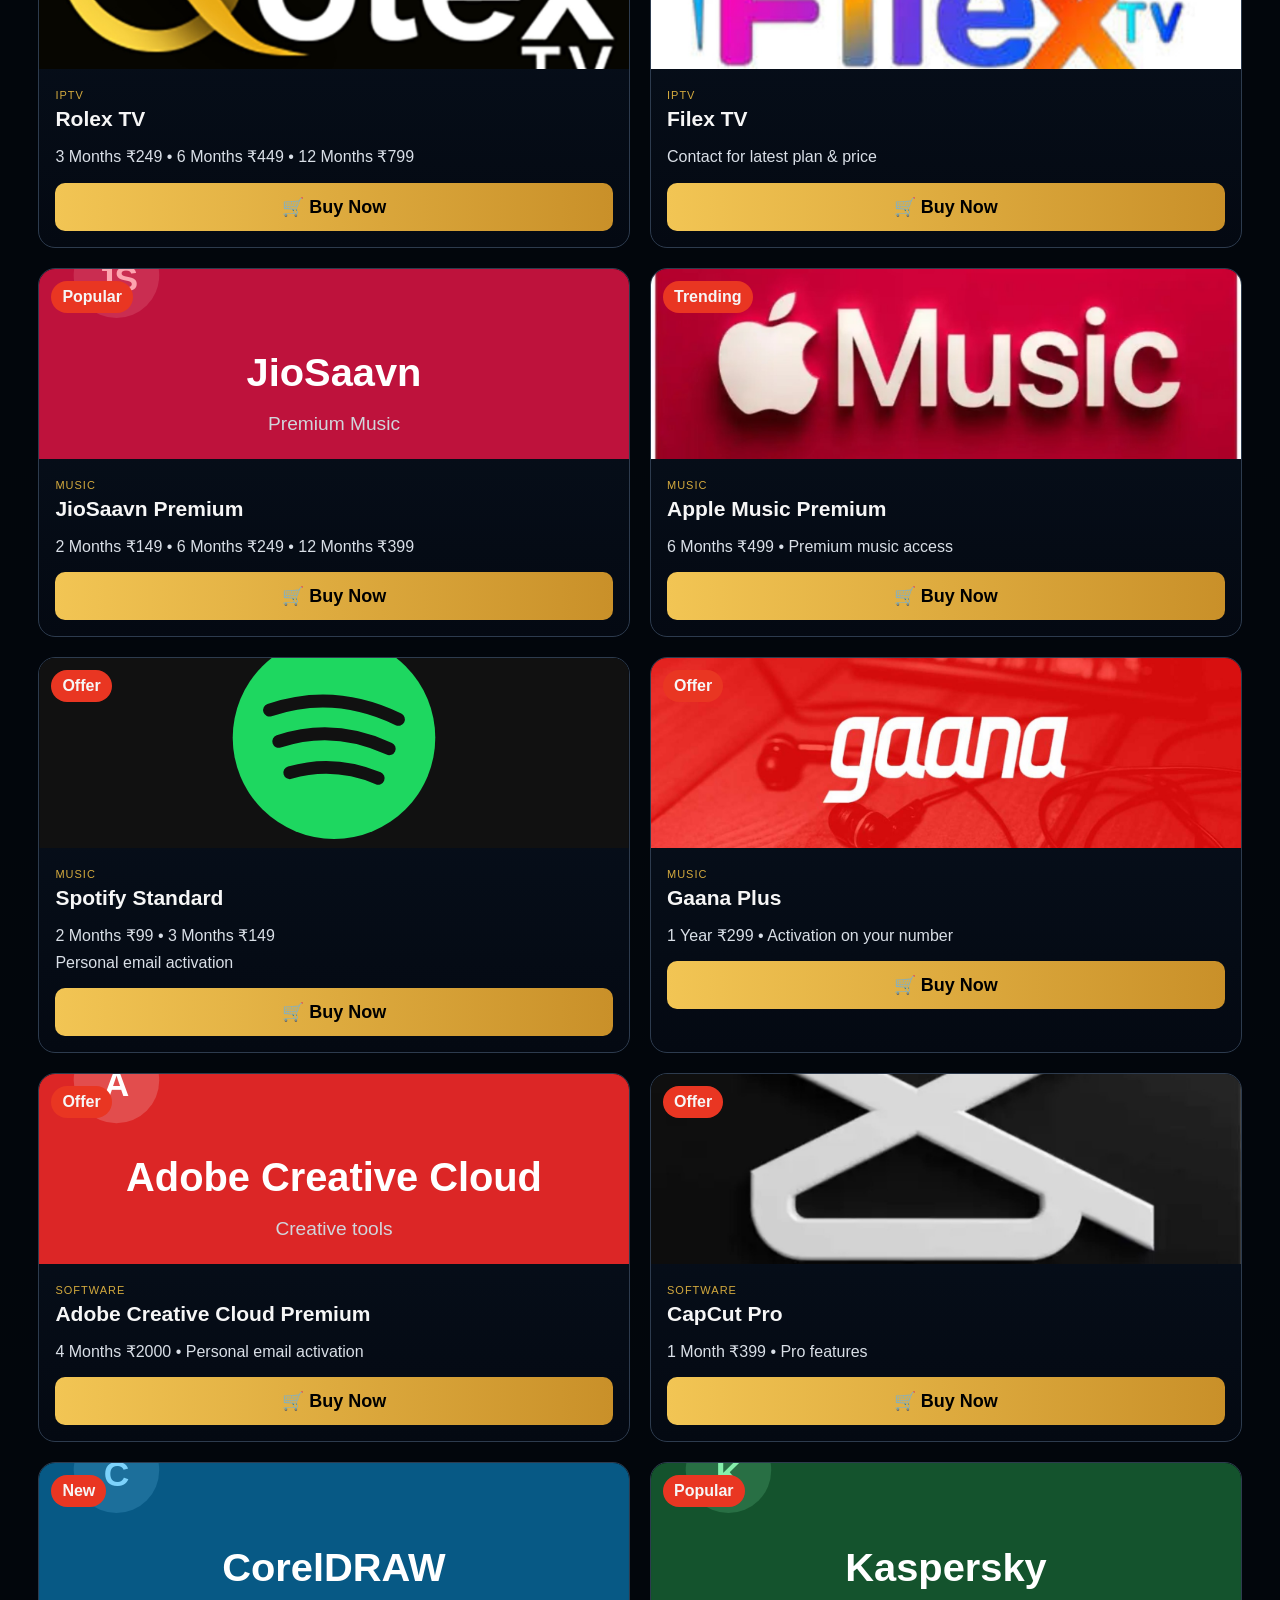
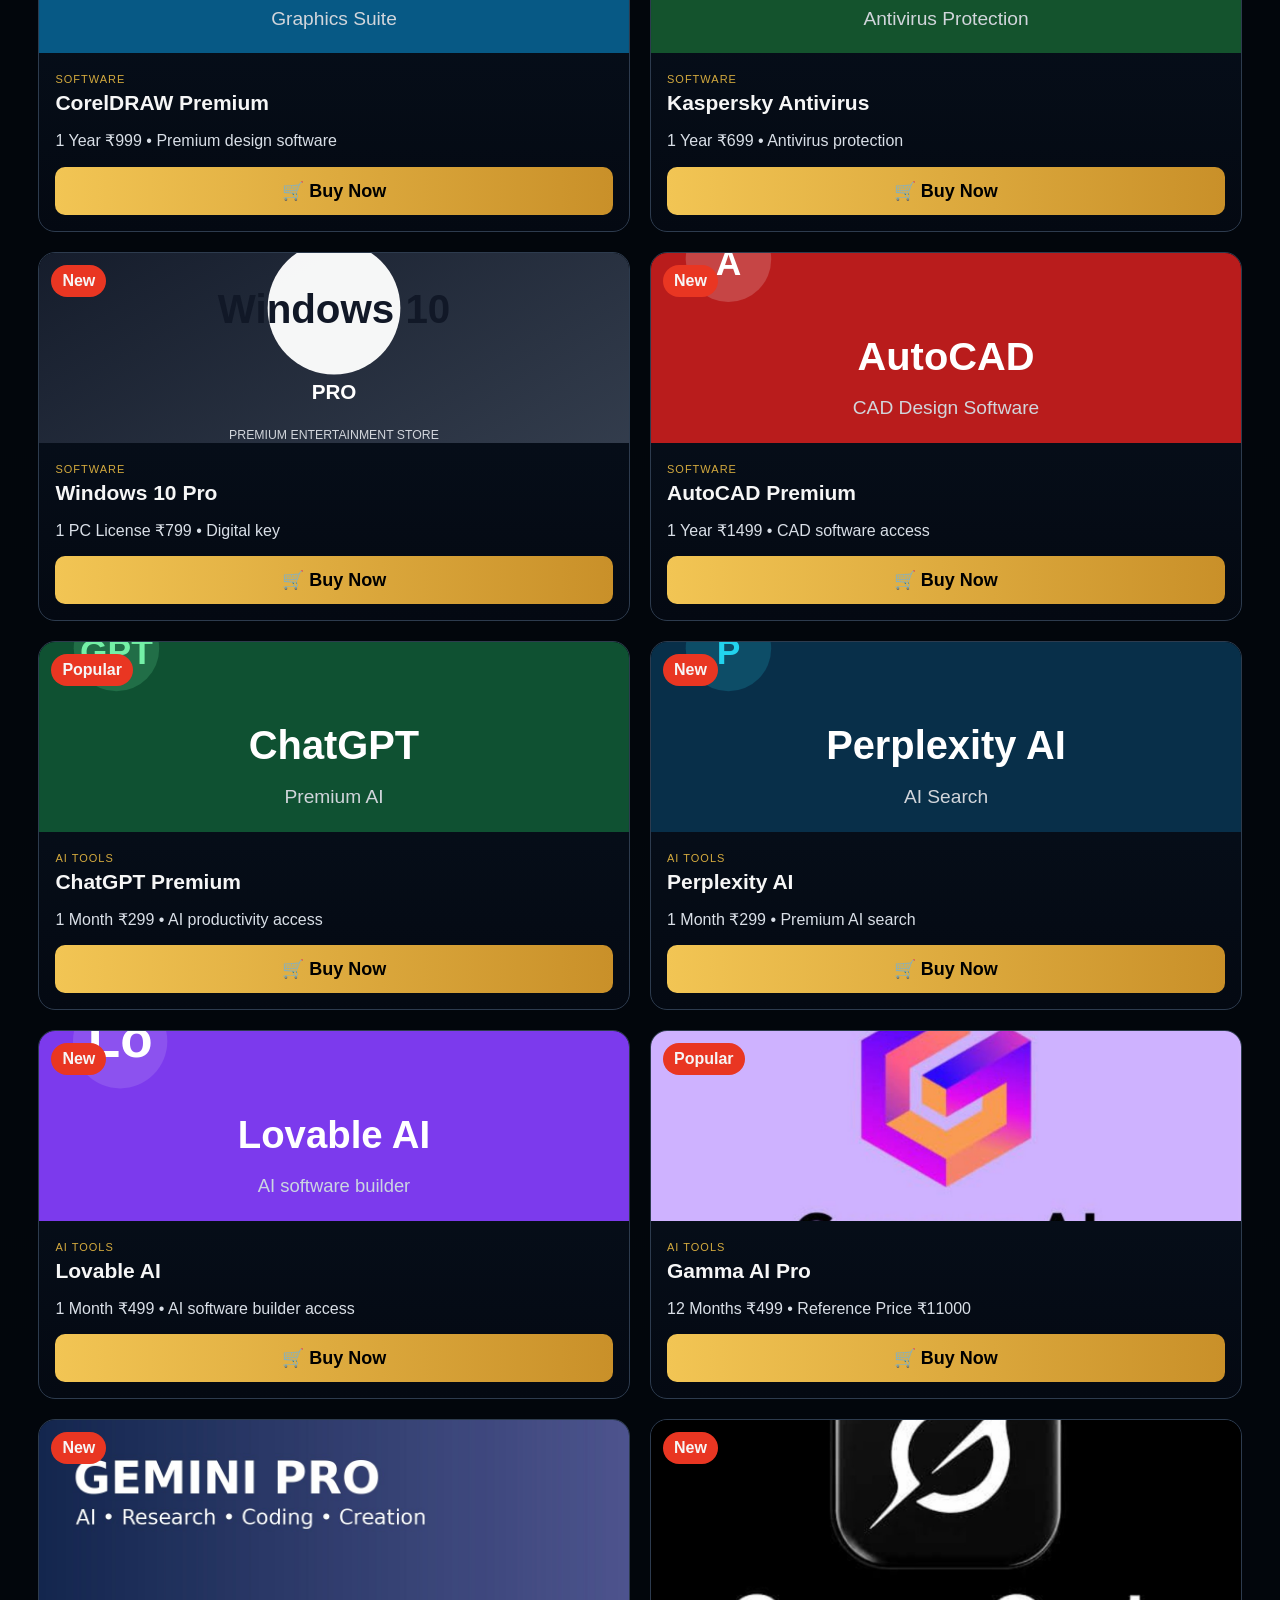
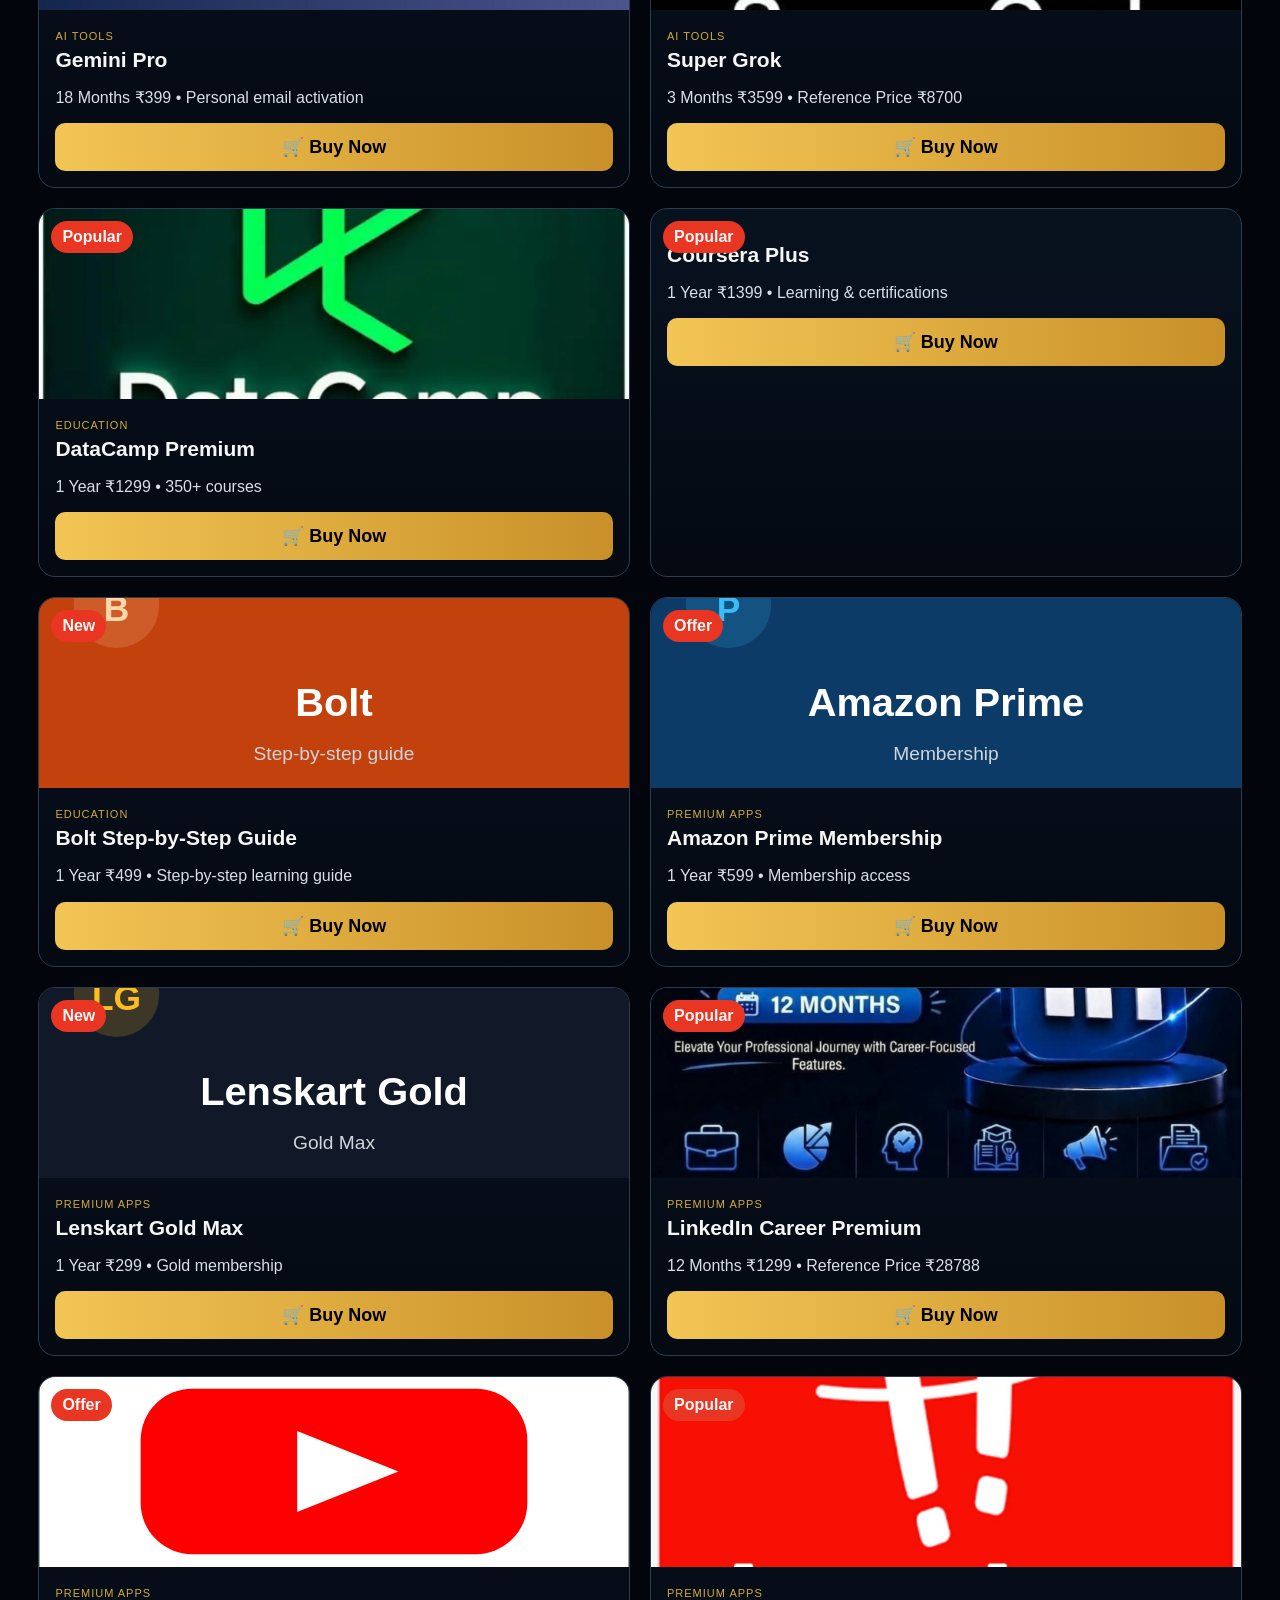
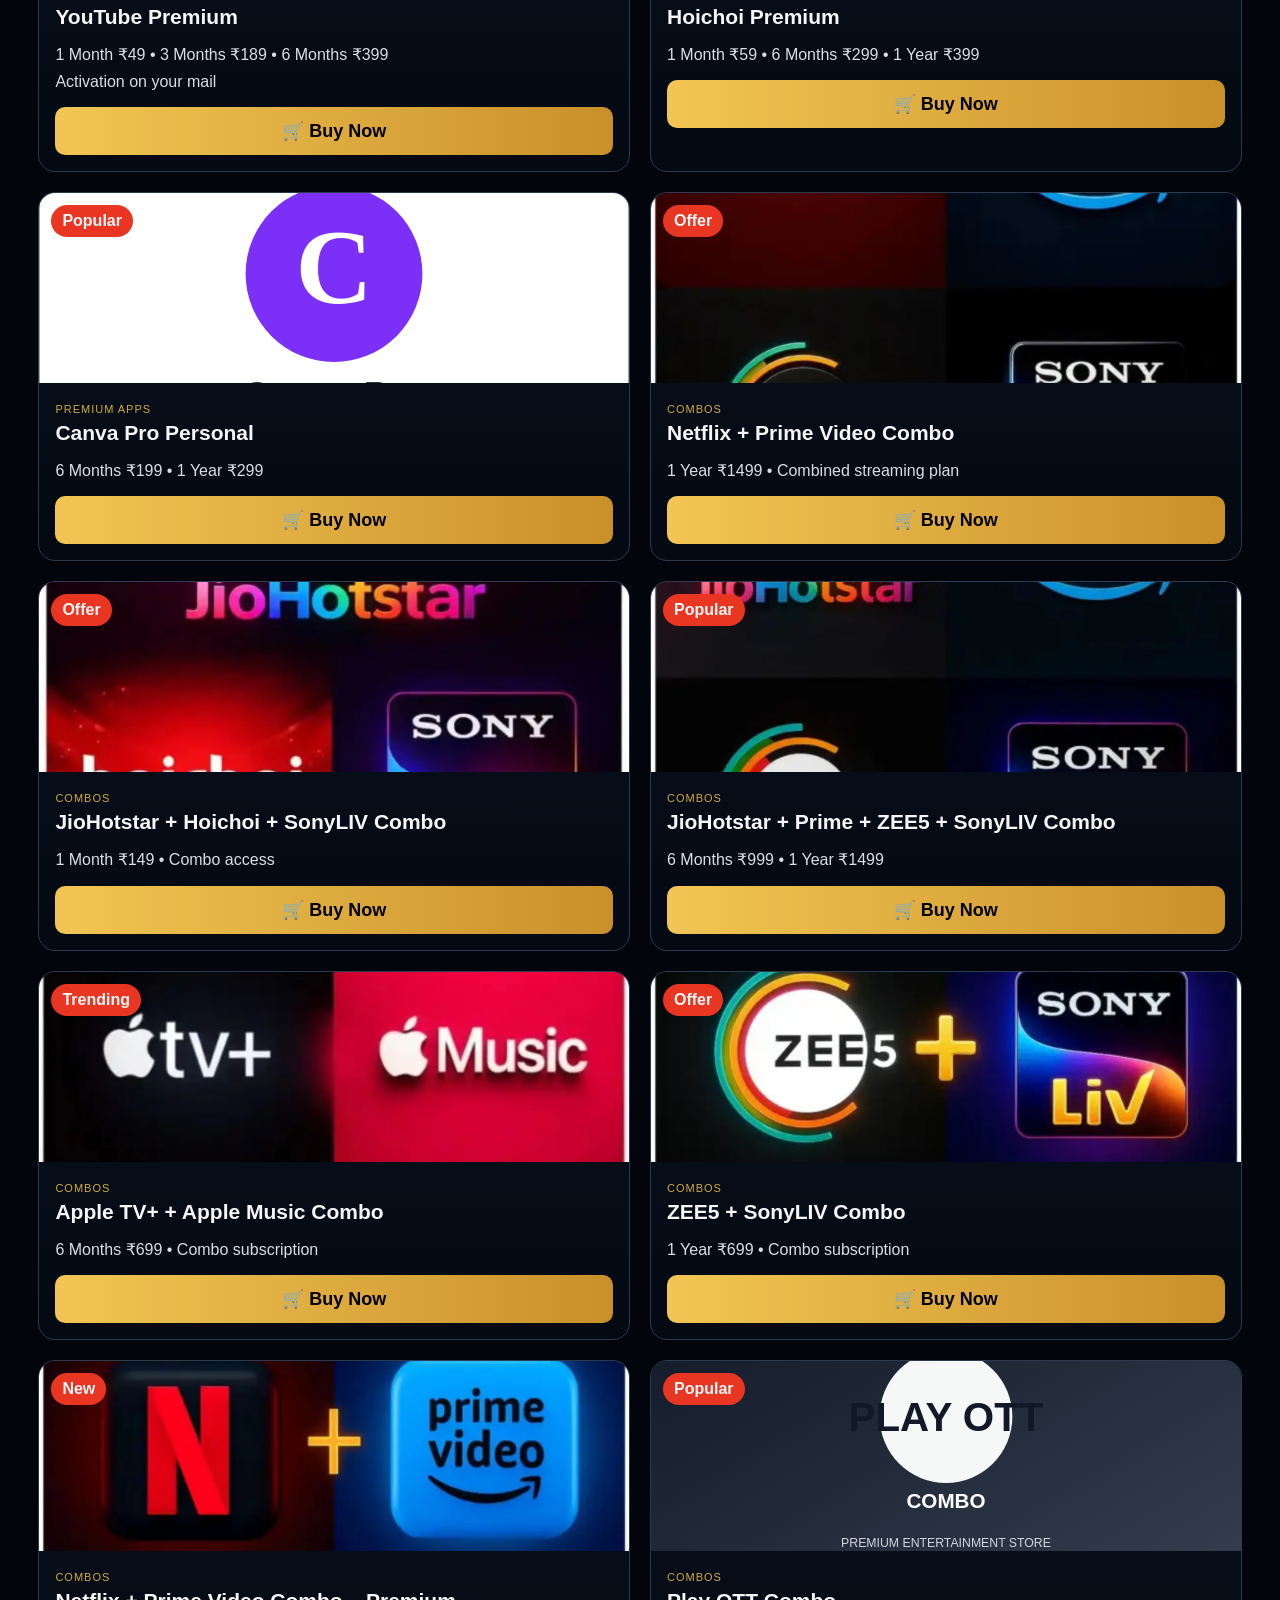
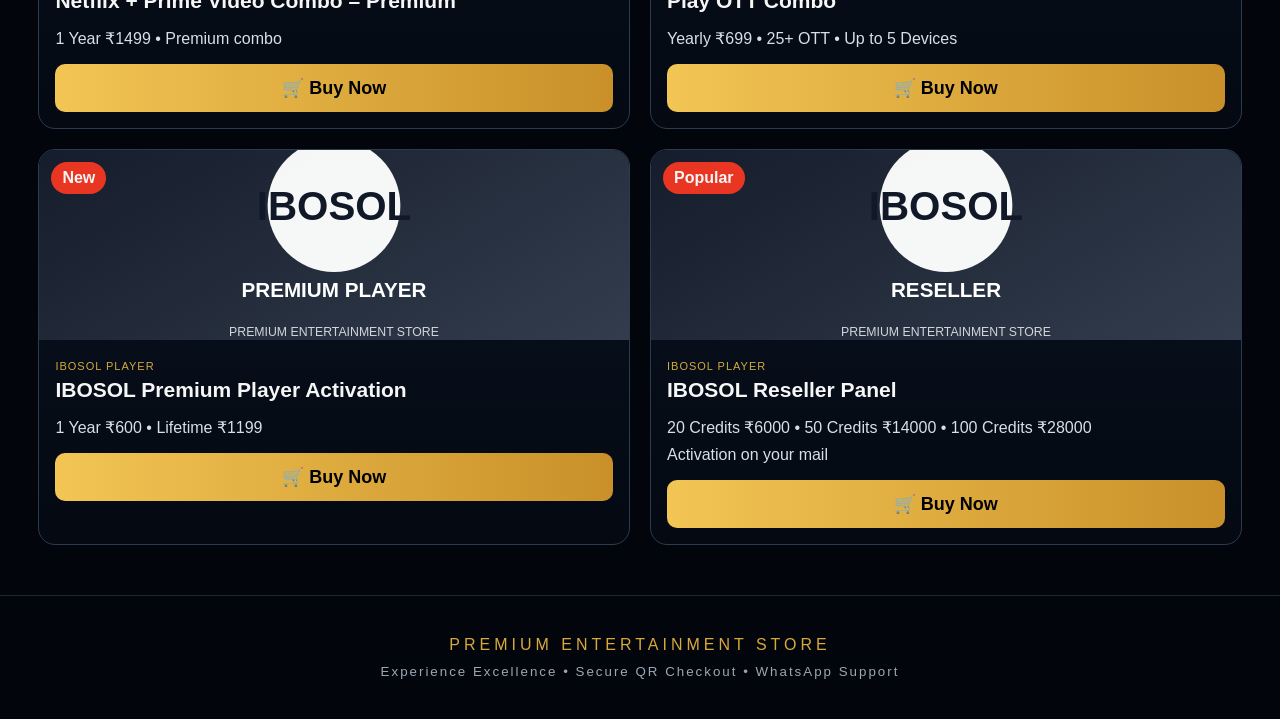
==== commit ca5239b4: "Add files via upload" ====
--- a/index.html
+++ b/index.html
@@ -13,16 +13,7 @@
 <meta property="og:description" content="OTT, IPTV, AI tools, software and premium digital subscriptions in one store.">
 <meta property="og:type" content="website">
 <meta property="og:url" content="https://premiumentertainment08-dot.github.io/premium-entertainment-store/">
-
-<meta name="author" content="Premium Entertainment Store">
-<meta name="theme-color" content="#7f1734">
-<meta property="og:site_name" content="Premium Entertainment Store">
-<meta property="og:locale" content="en_IN">
-<meta name="twitter:card" content="summary_large_image">
-<meta name="twitter:title" content="OTT & IPTV Subscriptions India | Premium Entertainment Store">
-<meta name="twitter:description" content="Browse OTT subscriptions, IPTV services, AI tools, software and premium digital plans in India.">
 <link rel="stylesheet" href="style.css">
-<link rel="stylesheet" href="slider.css">
 
 <style>
 .priceCompare{display:flex;flex-wrap:wrap;gap:7px;align-items:center;margin:8px 0 4px;font-size:12px}.realPrice{text-decoration:line-through;opacity:.72}.saveTag{background:#e7352b;color:#fff;border-radius:999px;padding:4px 8px;font-weight:800}.myPrice{font-size:13px;color:#f5c34b;margin:4px 0 8px;letter-spacing:.5px}.myPrice strong{font-size:18px}.checkoutPrice{margin-top:10px;display:flex;flex-direction:column;gap:5px}.checkoutPrice b{color:#f5c34b;font-size:18px}
@@ -34,15 +25,6 @@
   "url":"https://premiumentertainment08-dot.github.io/premium-entertainment-store/",
   "description":"OTT, IPTV, AI tools, software and premium digital subscriptions in India.",
   "potentialAction":{"@type":"SearchAction","target":"https://premiumentertainment08-dot.github.io/premium-entertainment-store/?q={search_term_string}","query-input":"required name=search_term_string"}
-}</script>
-
-<script type="application/ld+json">{
- "@context":"https://schema.org", "@type":"FAQPage",
- "mainEntity":[
-  {"@type":"Question","name":"How do I order a subscription?","acceptedAnswer":{"@type":"Answer","text":"Select a product and plan, review the order details, complete the displayed payment process and send the order details to WhatsApp for activation."}},
-  {"@type":"Question","name":"Do you offer OTT and IPTV plans?","acceptedAnswer":{"@type":"Answer","text":"The store lists available OTT, IPTV and other digital subscription plans. Availability and plan terms are shown on the product card."}},
-  {"@type":"Question","name":"How can I contact support?","acceptedAnswer":{"@type":"Answer","text":"Use the WhatsApp support option on the website for order-related assistance."}}
- ]
 }</script>
 </head>
 <body>
@@ -83,7 +65,7 @@
     <div class="tagline">STREAM • WORK • CREATE • ENJOY</div>
     <button class="shop" onclick="filterCat('All')">SHOP NOW →</button>
   </div>
-  <div class="heroApps"><div>NETFLIX</div><div>JioHotstar</div><div>prime<br>video</div><div>ZEE5</div><div>SONY<br>LIV</div><div>AI TOOLS</div></div>
+  <div class="heroSliderWrap"><div class="heroApps"><div>NETFLIX</div><div>JioHotstar</div><div>prime<br>video</div><div>ZEE5</div><div>SONY<br>LIV</div><div>AI TOOLS</div></div><div class="heroDots" aria-label="Hero slider navigation"><button data-slide="0" class="active"></button><button data-slide="1"></button><button data-slide="2"></button><button data-slide="3"></button><button data-slide="4"></button><button data-slide="5"></button></div></div>
 </section>
 
 <section class="offerStrip">
@@ -150,15 +132,5 @@
   </div>
 </div>
 <script src="app.js"></script>
-<script src="slider.js"></script>
-
-<section class="seoInfo" aria-label="OTT and IPTV information">
-  <h2>OTT Subscriptions, IPTV & Premium Digital Services in India</h2>
-  <p>Premium Entertainment Store brings OTT subscriptions, IPTV services, AI tools, software, music and premium apps together in one easy-to-browse online store. Check available plans, choose a plan and contact support on WhatsApp for order assistance.</p>
-  <h2>Frequently Asked Questions</h2>
-  <h3>How do I order a subscription?</h3><p>Select a product and plan, review the order details, complete the displayed payment process and send the order details to WhatsApp for activation.</p>
-  <h3>Do you offer OTT and IPTV plans?</h3><p>The store lists available OTT, IPTV and other digital subscription plans. Availability and plan terms are shown on the product card.</p>
-  <h3>How can I contact support?</h3><p>Use the WhatsApp support option on the website for order-related assistance.</p>
-</section>
 </body>
 </html>
--- a/style.css
+++ b/style.css
@@ -23,3 +23,15 @@
   .nav button{width:100%;text-align:left;padding:14px 20px;border-right:0;border-bottom:1px solid #202a36;font-size:18px}
   .nav span{display:inline;margin-left:10px;font-size:16px}
 }
+
+
+/* Premium smooth hero slider */
+.heroSliderWrap{width:430px;max-width:100%;position:relative}
+.heroApps{width:100%;display:flex;overflow:hidden;gap:0;padding:10px;background:#070b12;border:1px solid #e0b83e;transform:none;box-shadow:0 0 40px #8b6424;border-radius:18px;scroll-behavior:smooth;touch-action:pan-y;cursor:grab}
+.heroApps:active{cursor:grabbing}
+.heroApps div{flex:0 0 100%;height:250px;display:flex;align-items:center;justify-content:center;text-align:center;background:radial-gradient(circle at 50% 35%,#172c50,#07132c 65%);border-radius:12px;font-size:32px;font-weight:900;letter-spacing:2px;line-height:1.2;box-shadow:inset 0 0 35px rgba(255,255,255,.04)}
+.heroDots{display:flex;justify-content:center;gap:7px;margin-top:12px}
+.heroDots button{width:8px;height:8px;padding:0;border:0;border-radius:50%;background:#657080;cursor:pointer;transition:.25s}
+.heroDots button.active{width:24px;border-radius:8px;background:#f1c451}
+@media(max-width:800px){.heroSliderWrap{width:100%;margin-top:28px}.heroApps{display:flex}.heroApps div{height:170px;font-size:25px}}
+@media(max-width:600px){.heroApps{display:flex;width:100%;padding:7px}.heroApps div{height:150px;font-size:22px}.heroDots{margin-top:9px}}
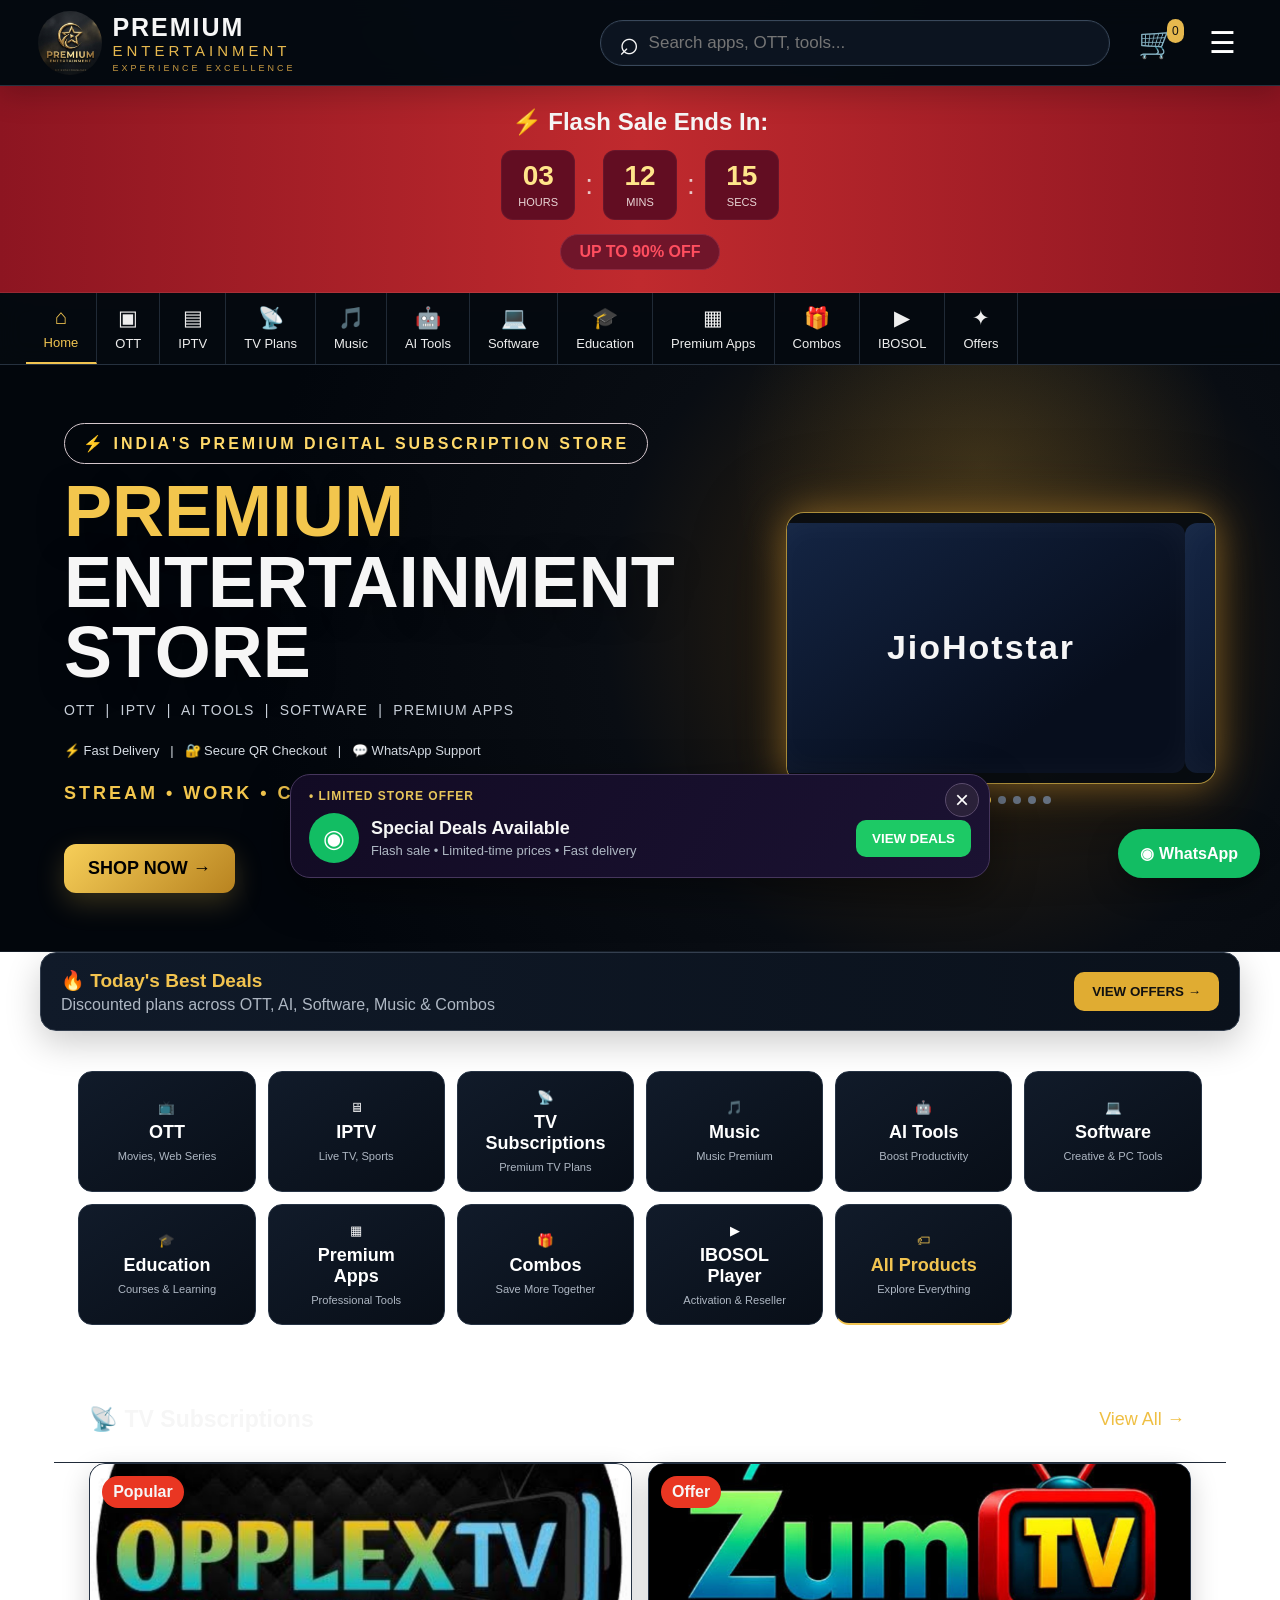
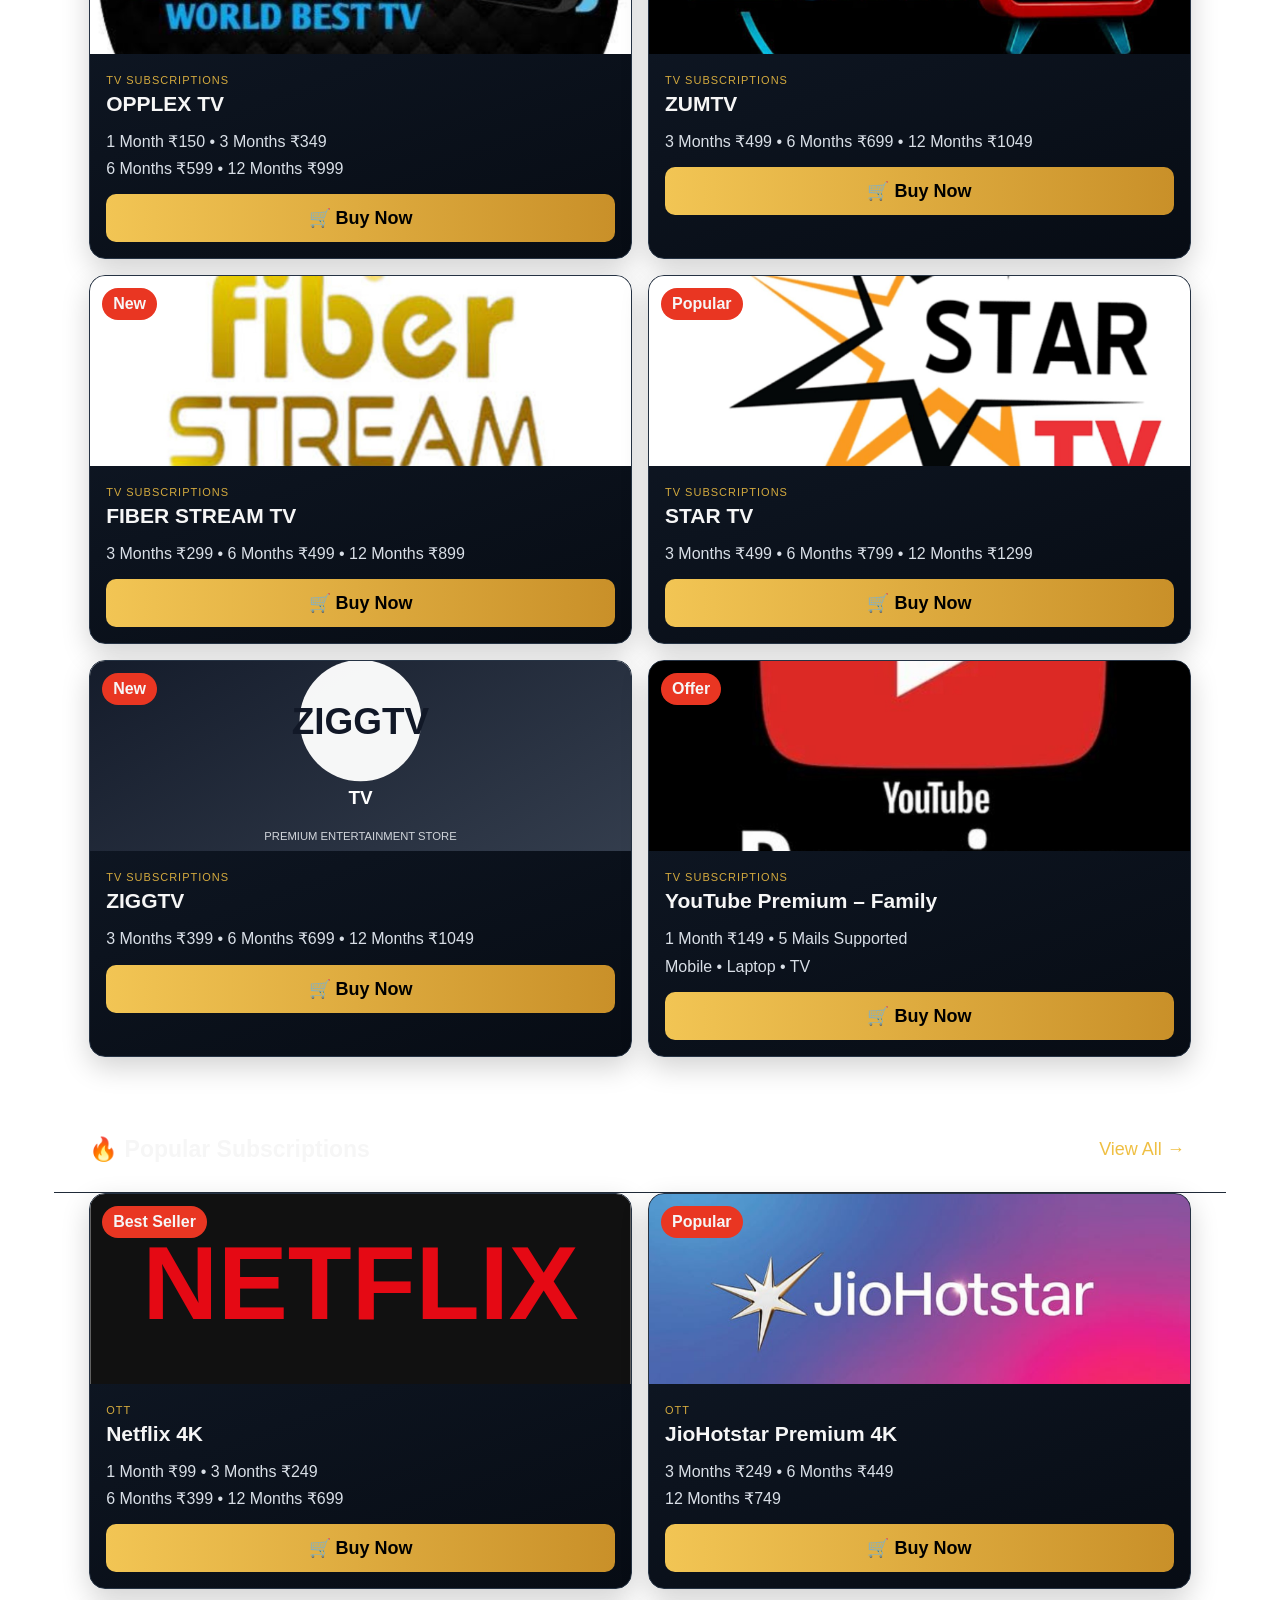
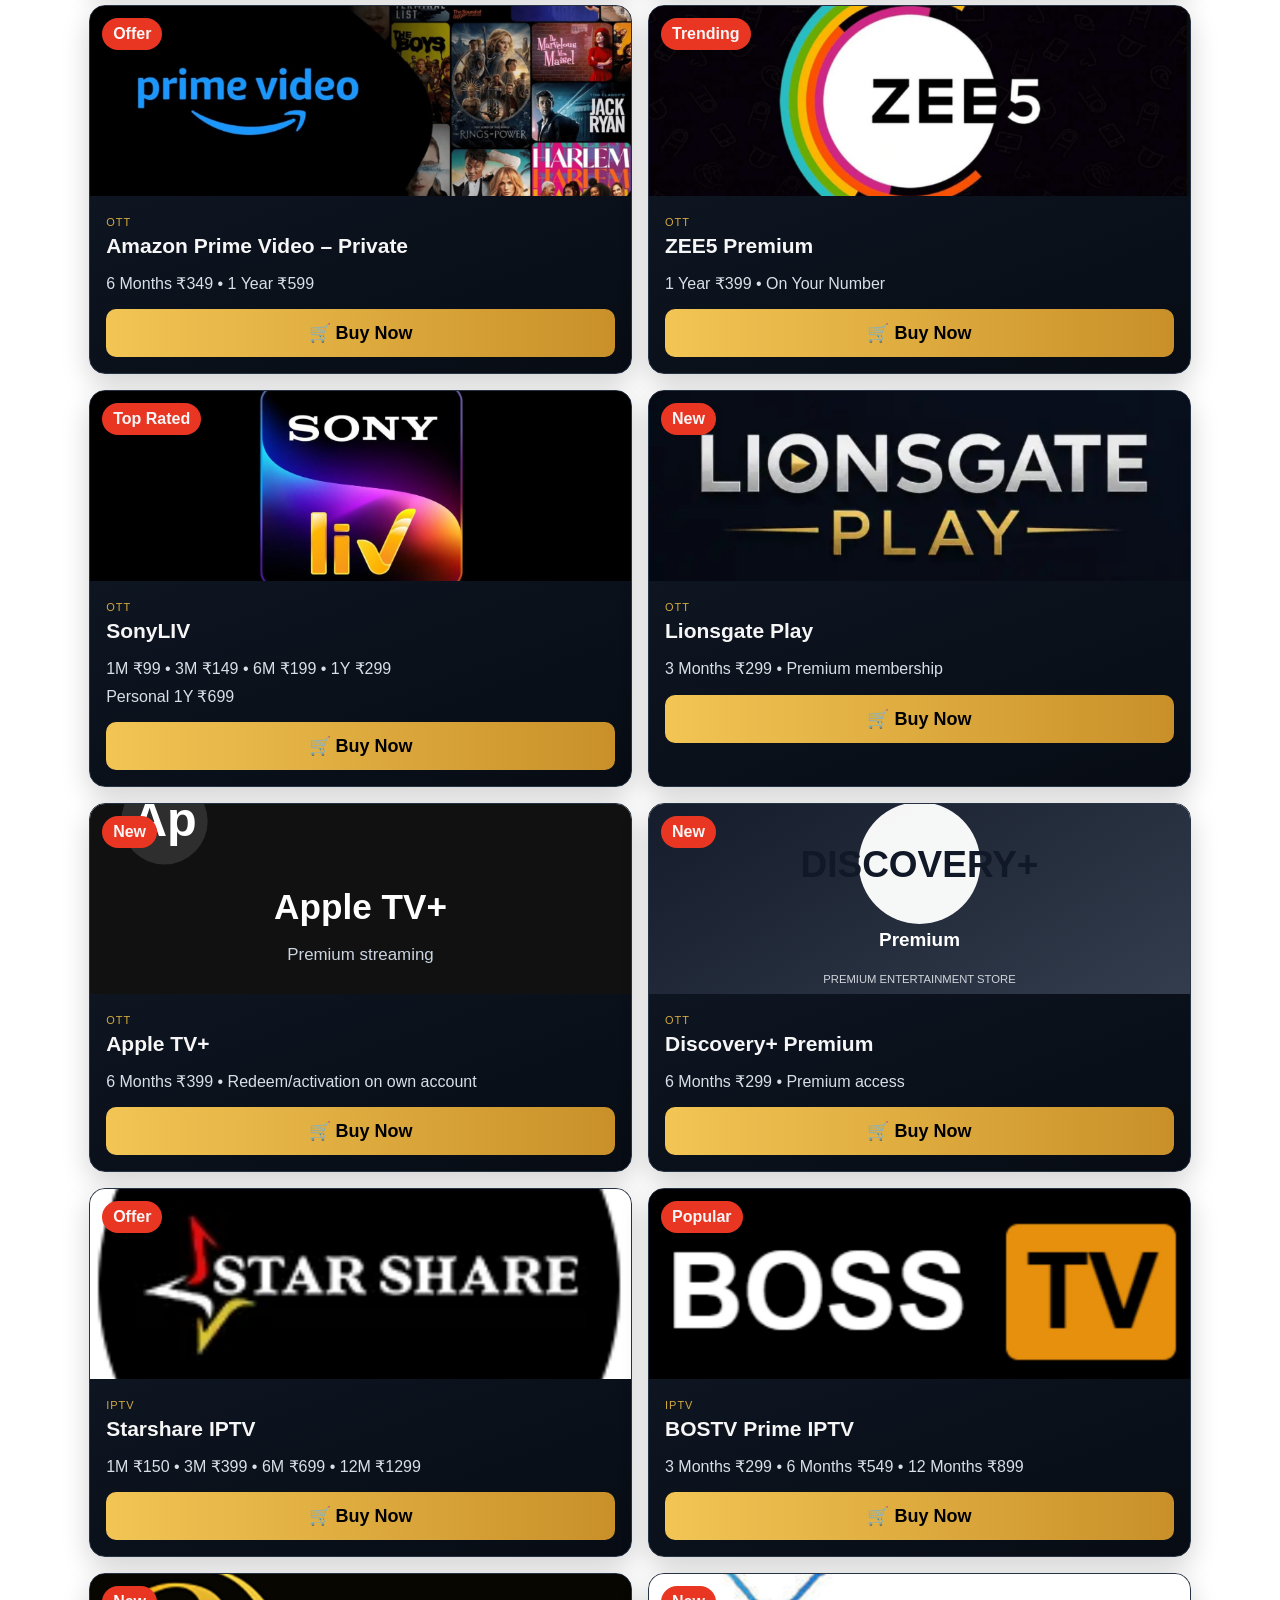
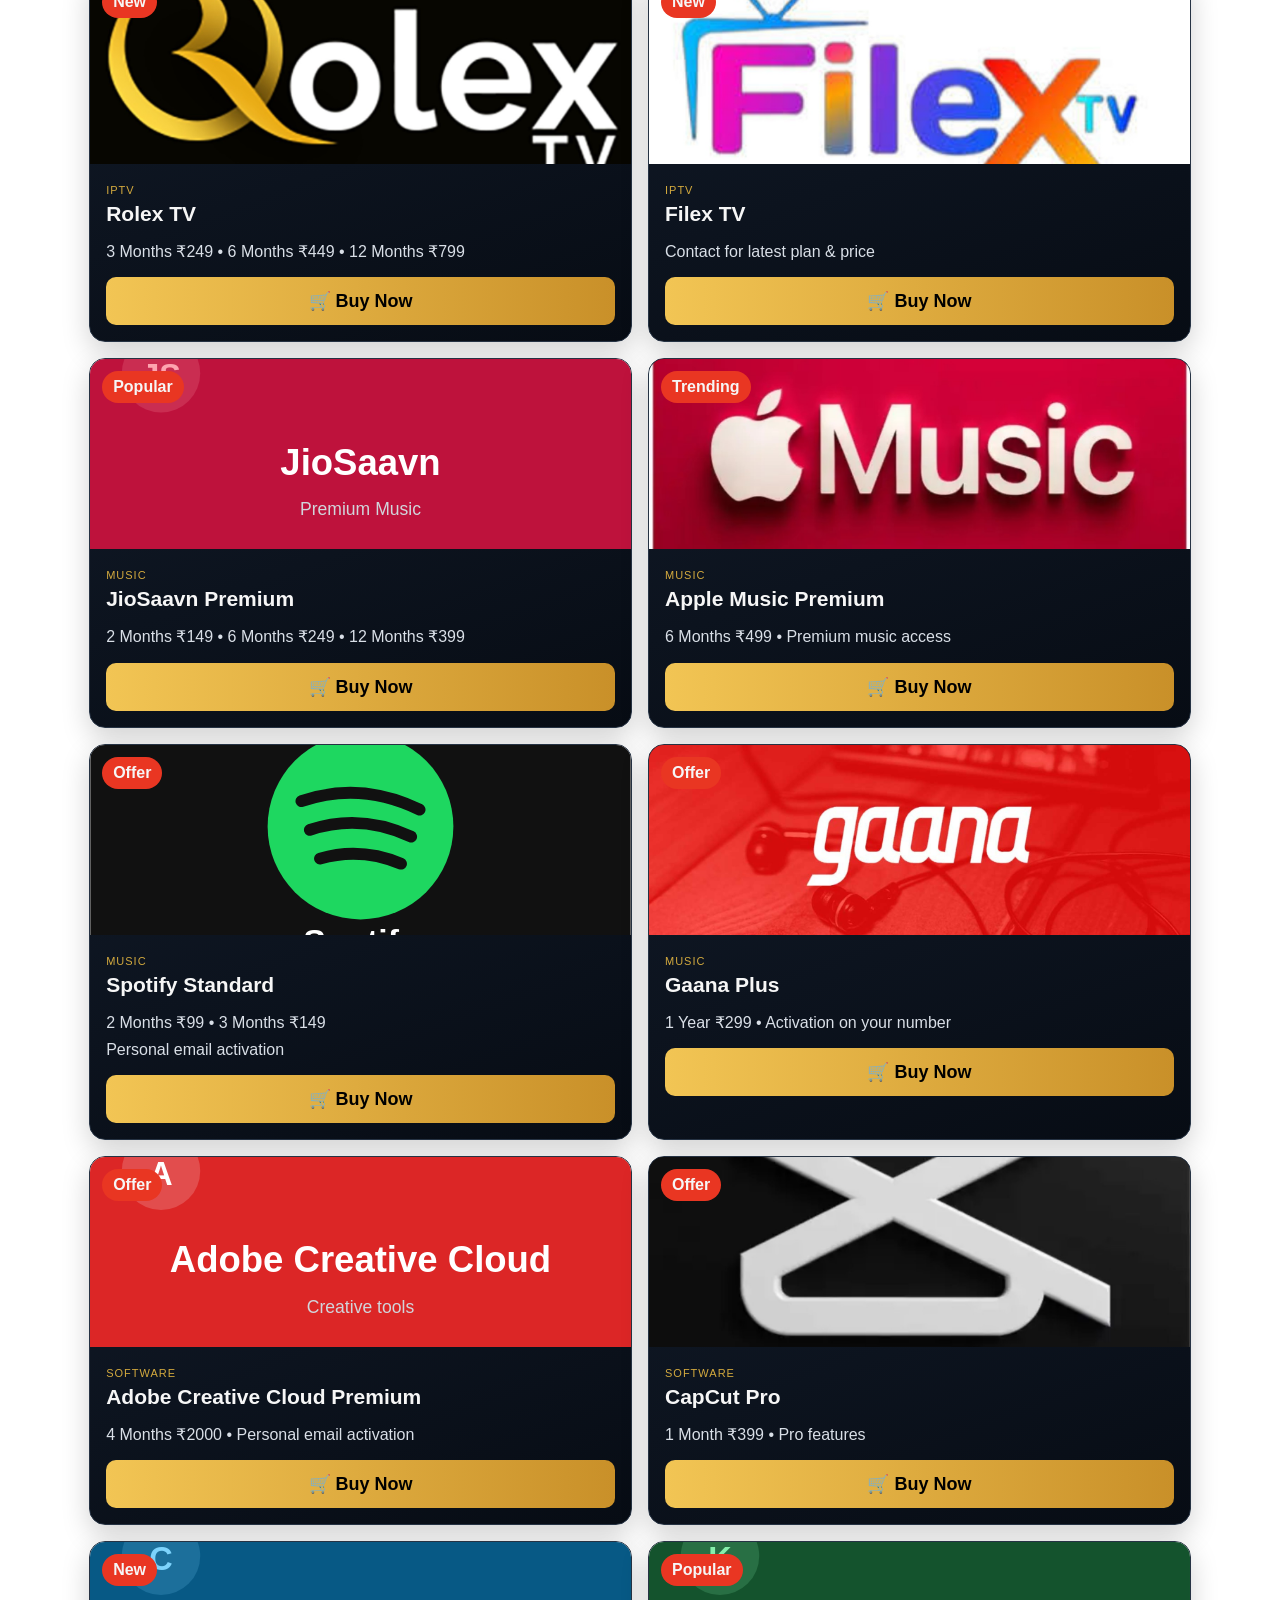
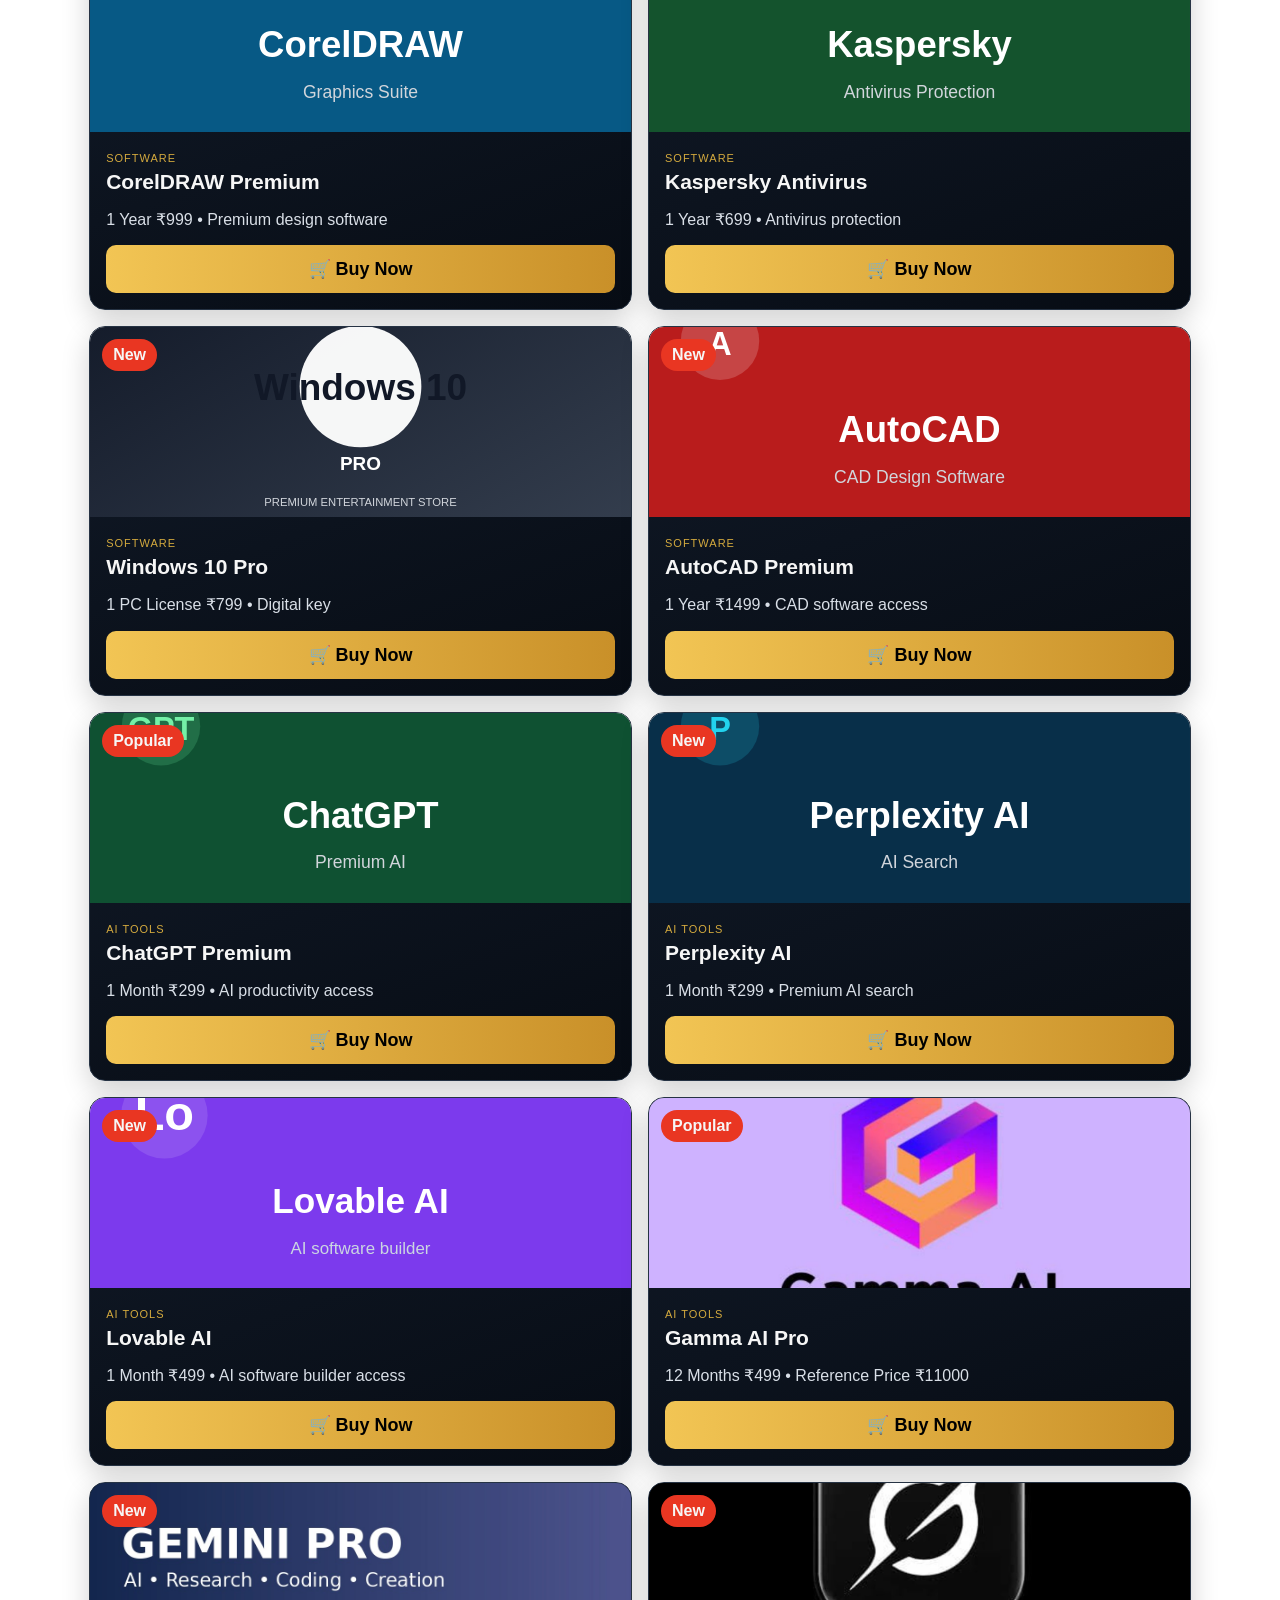
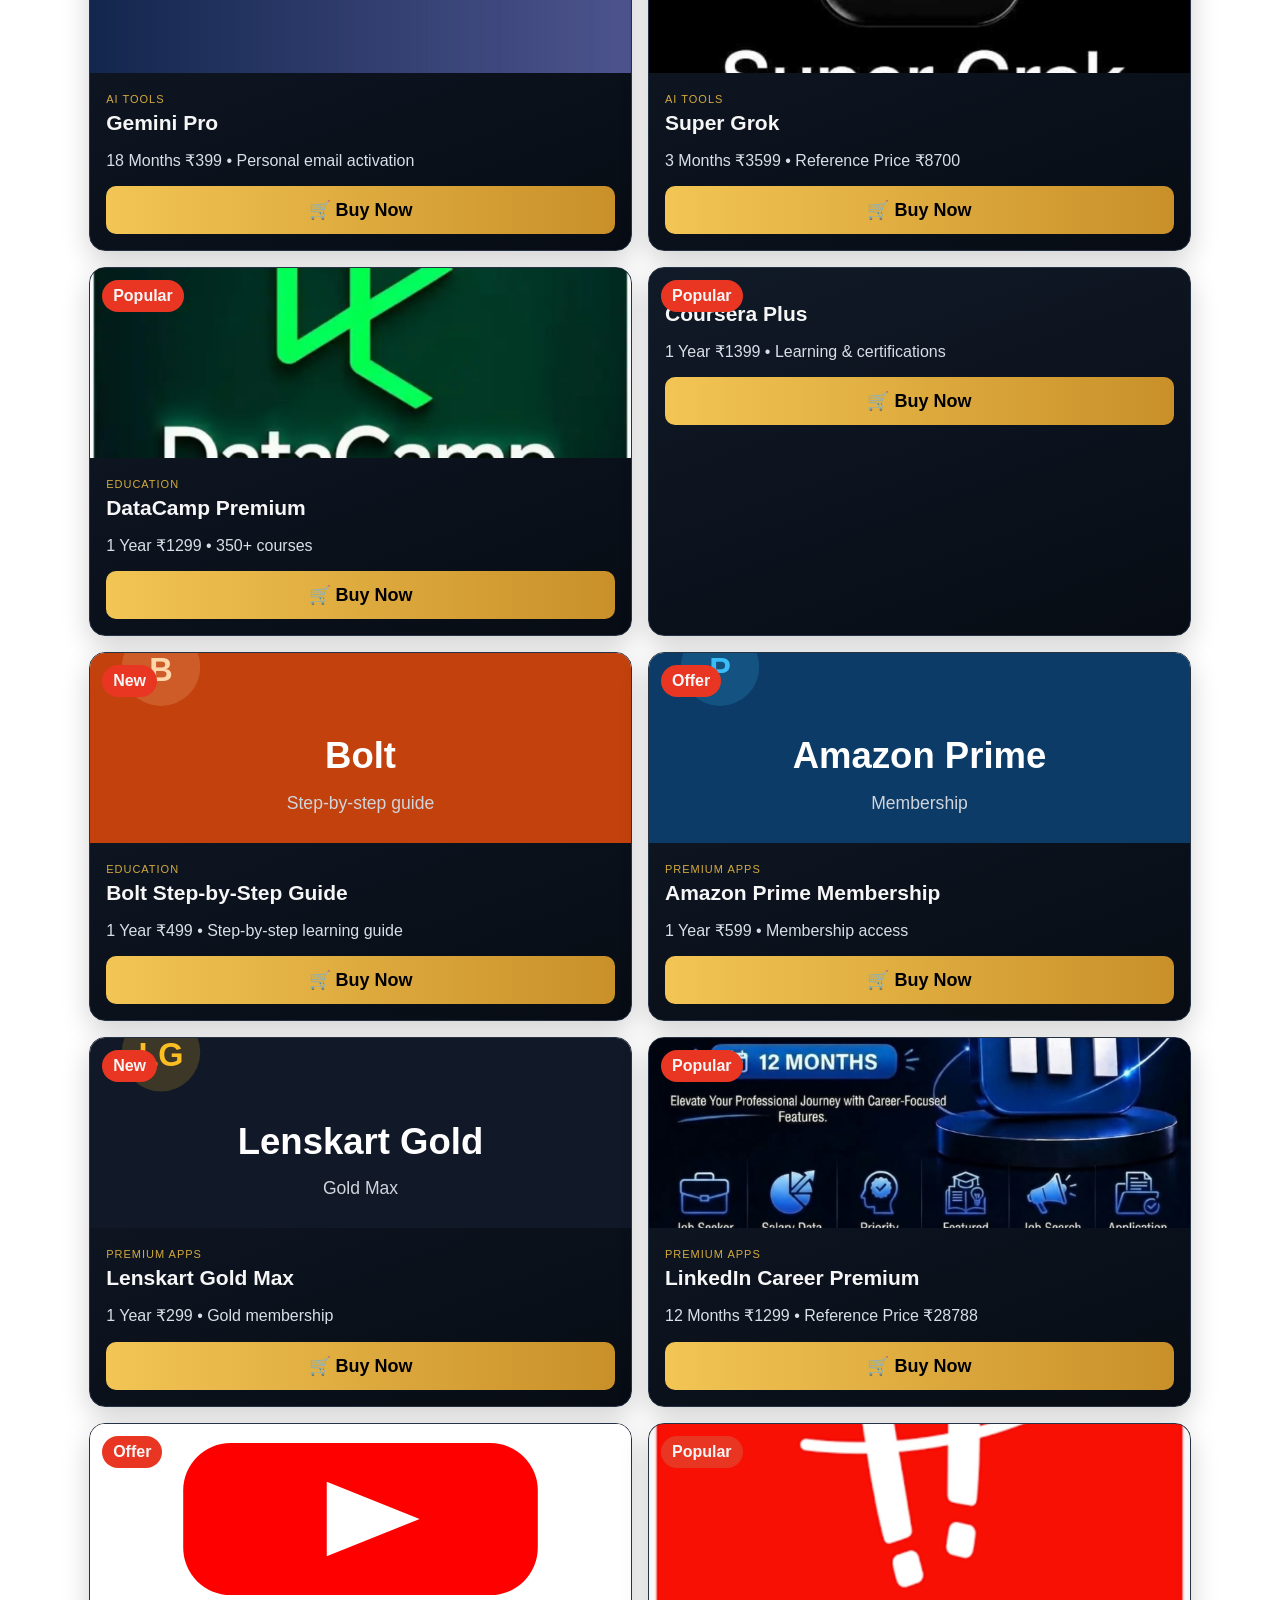
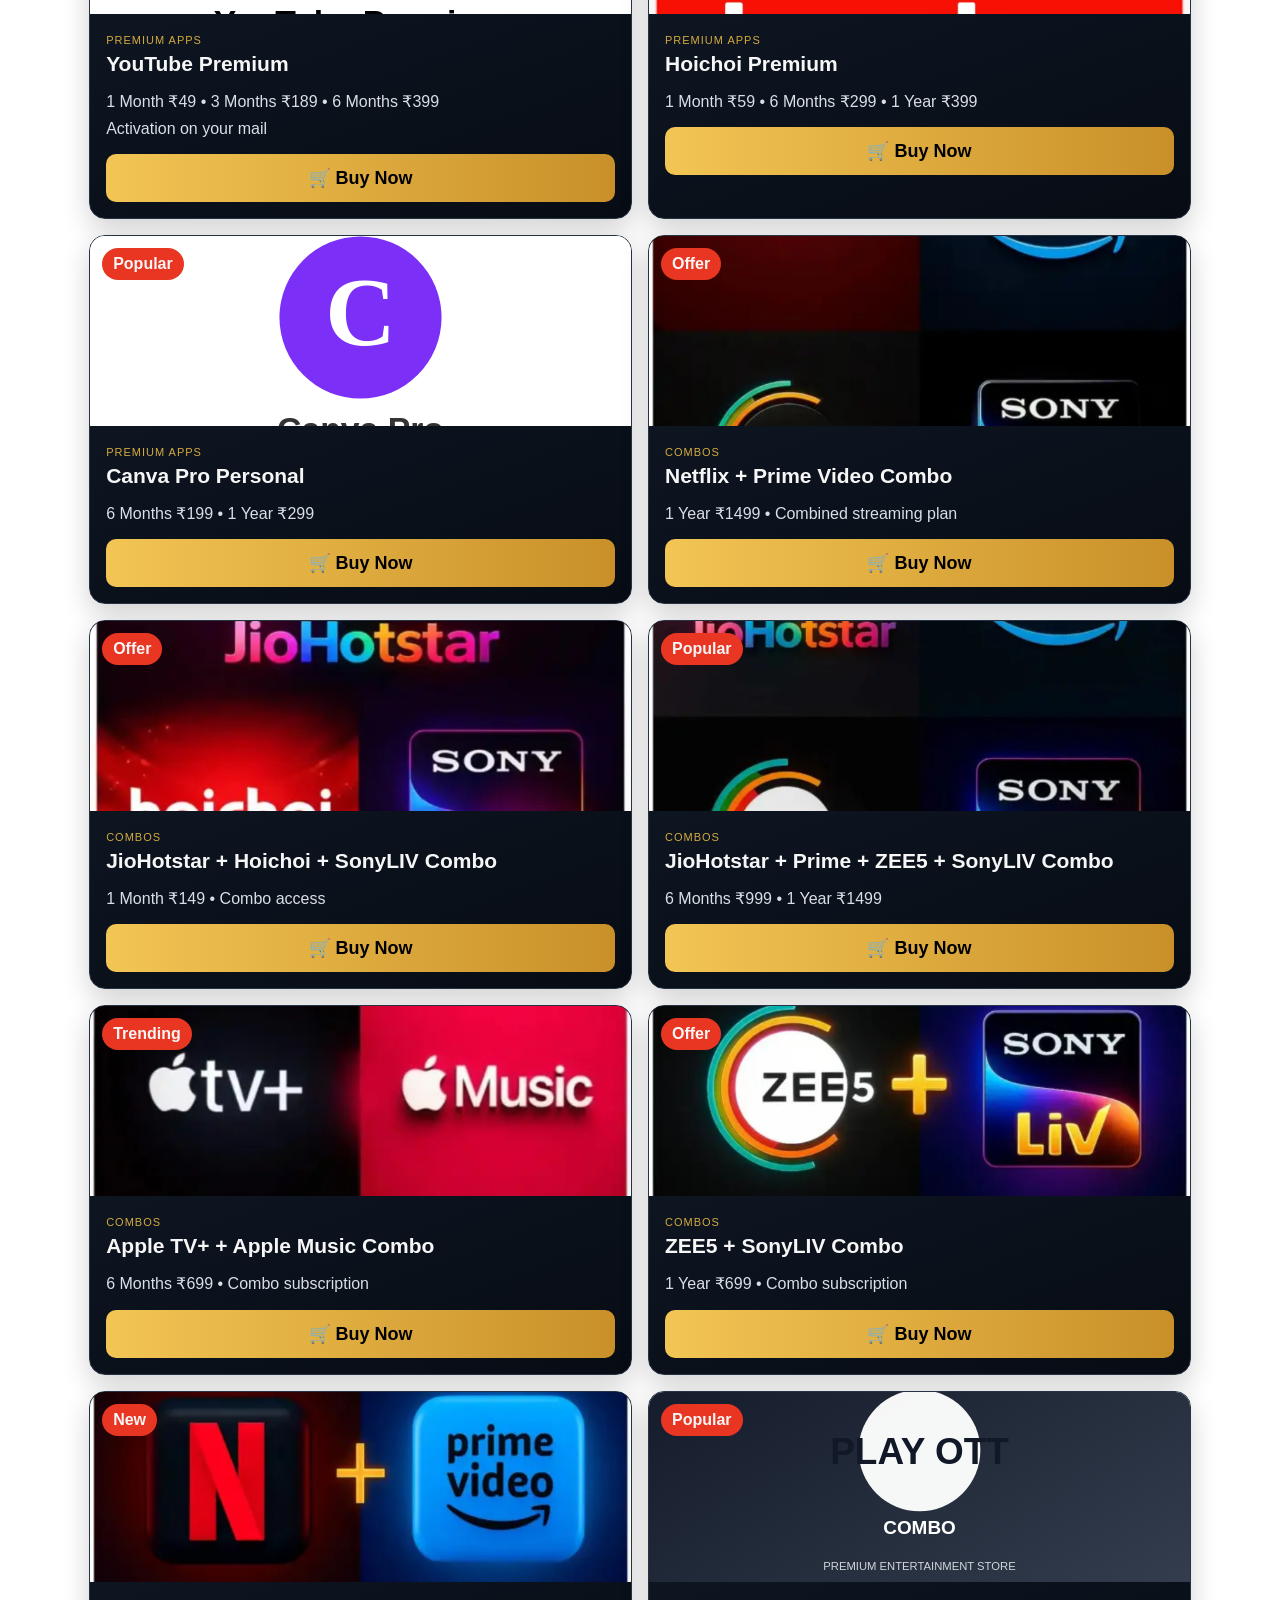
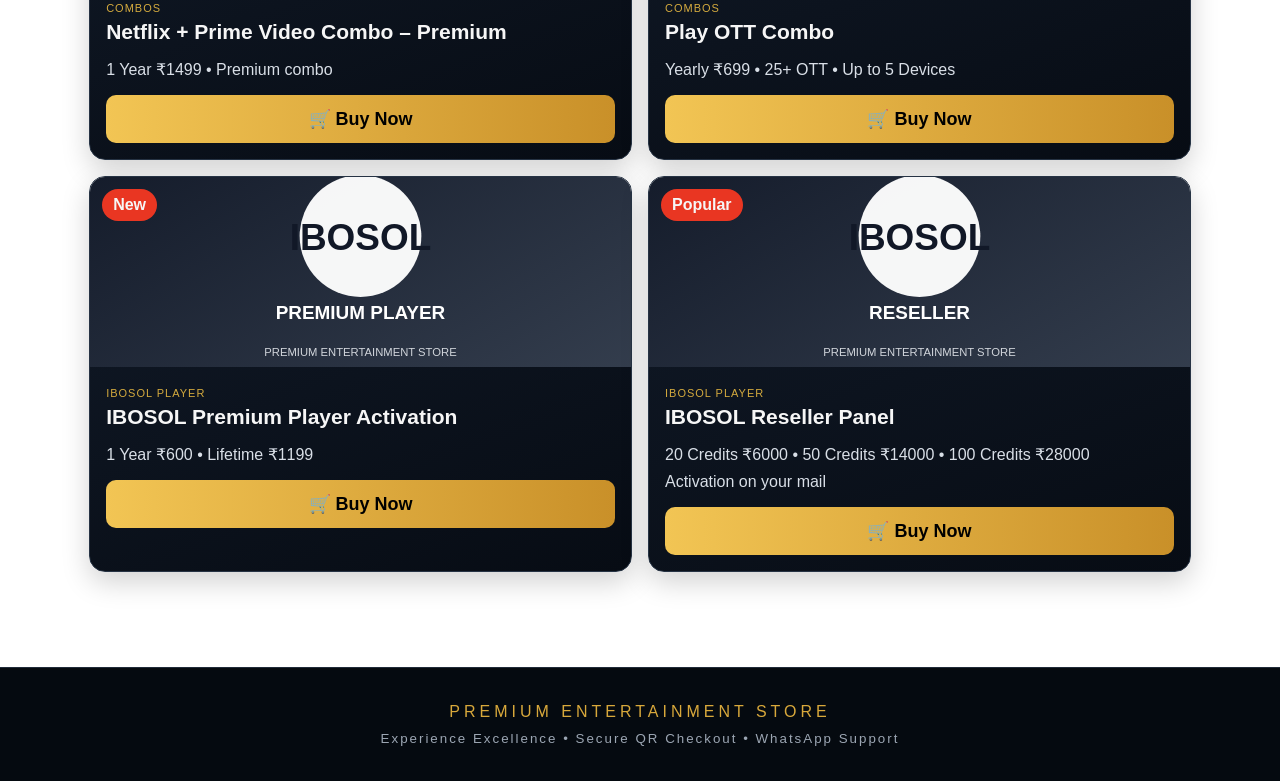
==== commit 6feeb9c8: "Add files via upload" ====
--- a/index.html
+++ b/index.html
@@ -8,6 +8,8 @@
 <meta name="description" content="Premium Entertainment Store — OTT subscriptions, IPTV services, AI tools, software, premium apps and digital subscription plans in India. Fast delivery and WhatsApp support.">
 <meta name="keywords" content="OTT subscription India, IPTV subscription India, OTT plans, IPTV services, premium subscriptions, Netflix, JioHotstar, ZEE5, SonyLIV, AI tools, premium apps">
 <meta name="robots" content="index, follow">
+<meta name="theme-color" content="#050911">
+<meta name="author" content="Premium Entertainment Store">
 <link rel="canonical" href="https://premiumentertainment08-dot.github.io/premium-entertainment-store/">
 <meta property="og:title" content="OTT & IPTV Subscriptions India | Premium Entertainment Store">
 <meta property="og:description" content="OTT, IPTV, AI tools, software and premium digital subscriptions in one store.">
@@ -30,7 +32,7 @@
 <body>
 <header class="top">
   <div class="brand"><img src="premium-logo.png" alt="Premium Entertainment Store"><div><b>PREMIUM</b><span>ENTERTAINMENT</span><small>EXPERIENCE EXCELLENCE</small></div></div>
-  <div class="search"><span>⌕</span><input id="search" placeholder="Search apps, OTT, tools..." oninput="filterProducts()"></div>
+  <div class="search"><span>⌕</span><input id="search" aria-label="Search products" placeholder="Search apps, OTT, tools..." oninput="filterProducts()"></div>
   <button class="icon" onclick="showCart()">🛒<i id="cartCount">0</i></button>
   <button class="icon" onclick="document.body.classList.toggle('menuOpen')">☰</button>
 </header>
--- a/style.css
+++ b/style.css
@@ -35,3 +35,19 @@
 .heroDots button.active{width:24px;border-radius:8px;background:#f1c451}
 @media(max-width:800px){.heroSliderWrap{width:100%;margin-top:28px}.heroApps{display:flex}.heroApps div{height:170px;font-size:25px}}
 @media(max-width:600px){.heroApps{display:flex;width:100%;padding:7px}.heroApps div{height:150px;font-size:22px}.heroDots{margin-top:9px}}
+
+/* Premium storefront visual upgrade */
+:root{--gold:#f3c64d;--gold2:#ffd96a;--ink:#050911;--panel:#0b111b;--line:#263344}
+body{background:radial-gradient(circle at 50% -10%,#18243a 0,#050911 34%,#02060c 72%);background-attachment:fixed}
+.top{height:86px;background:rgba(5,10,16,.94);backdrop-filter:blur(14px);box-shadow:0 8px 30px rgba(0,0,0,.22)}
+.brand{min-width:300px}.brand img{width:64px;height:64px}.brand b{font-size:25px}.brand span{font-size:15px}.brand small{font-size:9px;margin-top:4px}
+.search{height:46px;border-color:#39485b;background:#0c1420;box-shadow:inset 0 0 0 1px rgba(255,255,255,.02)}
+.nav{position:sticky;top:86px;z-index:9;background:rgba(5,10,16,.92);backdrop-filter:blur(12px);overflow-x:auto;justify-content:flex-start;padding-left:2%;scrollbar-width:none}.nav::-webkit-scrollbar{display:none}.nav button{white-space:nowrap;padding:12px 18px;font-size:21px}.nav span{font-size:13px}
+.saleBar{background:linear-gradient(90deg,#8d1521,#c02a2e,#8d1521);box-shadow:0 8px 30px rgba(180,30,40,.18);border-bottom:1px solid rgba(255,255,255,.08)}
+.hero{position:relative;max-width:1400px;margin:auto;min-height:470px;padding:58px 5%;overflow:hidden}.hero:before{content:"";position:absolute;width:520px;height:520px;border-radius:50%;right:3%;top:-160px;background:radial-gradient(circle,rgba(243,198,77,.13),transparent 68%);pointer-events:none}.hero>div:first-child{position:relative;z-index:1}.eyebrow{color:var(--gold2);font-weight:800}.hero h1{font-size:clamp(40px,6vw,72px);line-height:.98;margin:12px 0;text-shadow:0 8px 30px rgba(0,0,0,.35)}.hero h1 em{font-style:normal;color:var(--gold)}.hero h3{color:#c9d0da;font-size:14px;letter-spacing:1.2px}.trust{color:#d7dde5;font-size:13px}.tagline{color:var(--gold);font-weight:900;letter-spacing:3px;margin:18px 0}.shop{border-radius:12px;padding:14px 24px;background:linear-gradient(135deg,#f7cf59,#b88320);box-shadow:0 10px 28px rgba(243,198,77,.22);font-weight:900}
+.heroSliderWrap{filter:drop-shadow(0 18px 40px rgba(0,0,0,.38))}.heroApps{border-color:rgba(243,198,77,.7);background:rgba(6,10,17,.8)}.heroApps div{background:linear-gradient(145deg,#142544,#070e1d 72%);font-size:34px}
+.offerStrip{max-width:1200px;margin:0 auto 18px;border:1px solid #343f4f;background:linear-gradient(90deg,#101a29,#0a111b);border-radius:16px;box-shadow:0 12px 35px rgba(0,0,0,.2)}
+.cats{max-width:1200px;margin:18px auto 30px;gap:12px}.cats button{border:1px solid #263344;background:linear-gradient(145deg,#111b2a,#080e17);border-radius:14px;transition:transform .2s,border-color .2s,box-shadow .2s}.cats button:hover{transform:translateY(-3px);border-color:#b89031;box-shadow:0 10px 25px rgba(0,0,0,.25)}
+main{max-width:1200px;margin:auto;padding:0 14px}.sectionHead{border-bottom:1px solid #202b39;padding-bottom:10px}.sectionHead h2{font-size:23px}.grid{gap:16px}.card{background:linear-gradient(160deg,#111a28,#070c14);border:1px solid #263344;border-radius:16px;overflow:hidden;box-shadow:0 10px 28px rgba(0,0,0,.18);transition:transform .2s,box-shadow .2s,border-color .2s}.card:hover{transform:translateY(-5px);border-color:#a47d29;box-shadow:0 18px 40px rgba(0,0,0,.3)}.card img{background:#fff}.card .buy,.card .planBtn{border-radius:10px;font-weight:900}
+footer{margin-top:45px;background:#050a10;border-top:1px solid #202b39;padding:35px 15px}.wa{box-shadow:0 10px 30px rgba(0,0,0,.35);font-weight:900}
+@media(max-width:800px){.top{height:74px;padding:9px 12px;gap:8px}.brand{min-width:0;flex:1}.brand img{width:50px;height:50px}.brand b{font-size:19px}.brand span{font-size:11px;letter-spacing:2px}.brand small{display:none}.search{max-width:145px;height:40px;padding:0 10px}.search span{font-size:25px}.search input{font-size:13px}.nav{top:74px}.hero{padding:38px 18px 28px;min-height:0}.hero h1{font-size:43px}.hero h3{line-height:1.5}.offerStrip{margin:12px}.cats{display:flex;overflow-x:auto;padding:0 12px;scroll-snap-type:x proximity;scrollbar-width:none}.cats::-webkit-scrollbar{display:none}.cats button{min-width:150px;scroll-snap-align:start}.grid{gap:10px}.card{border-radius:13px}}
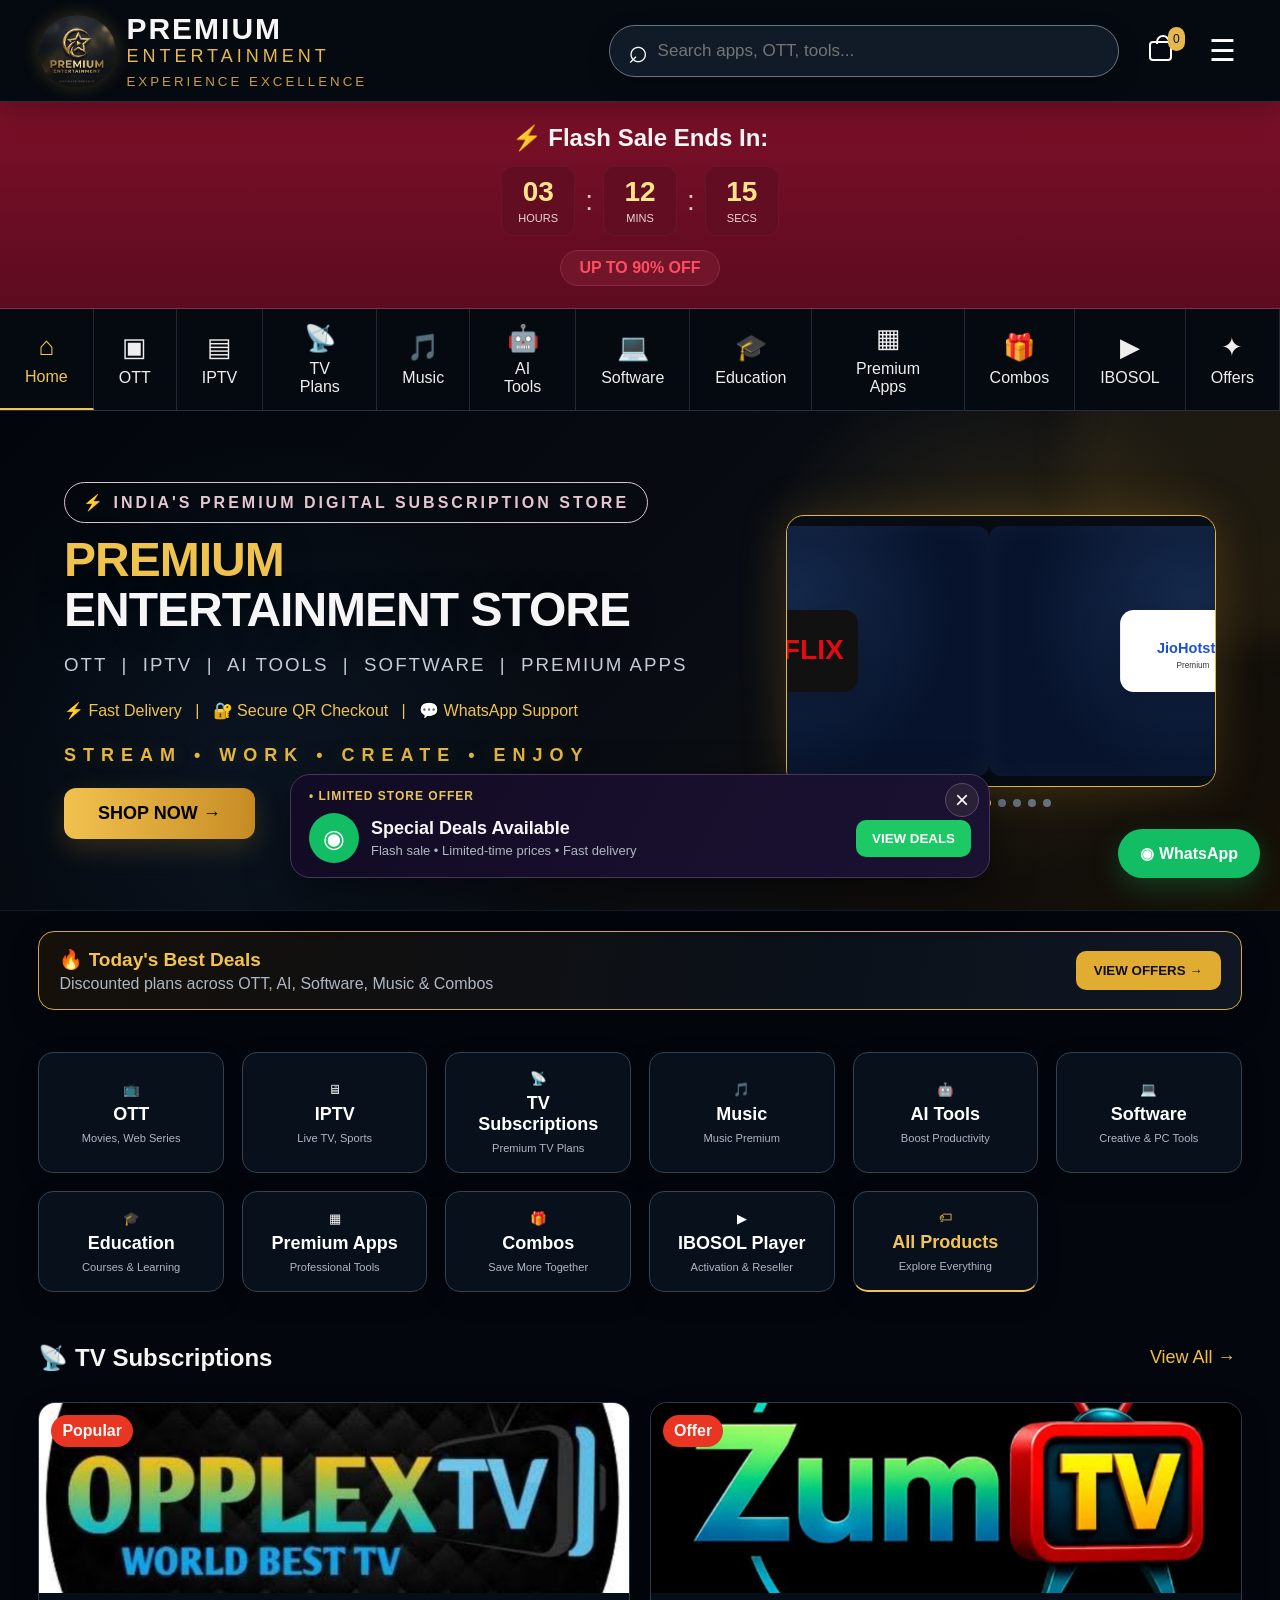
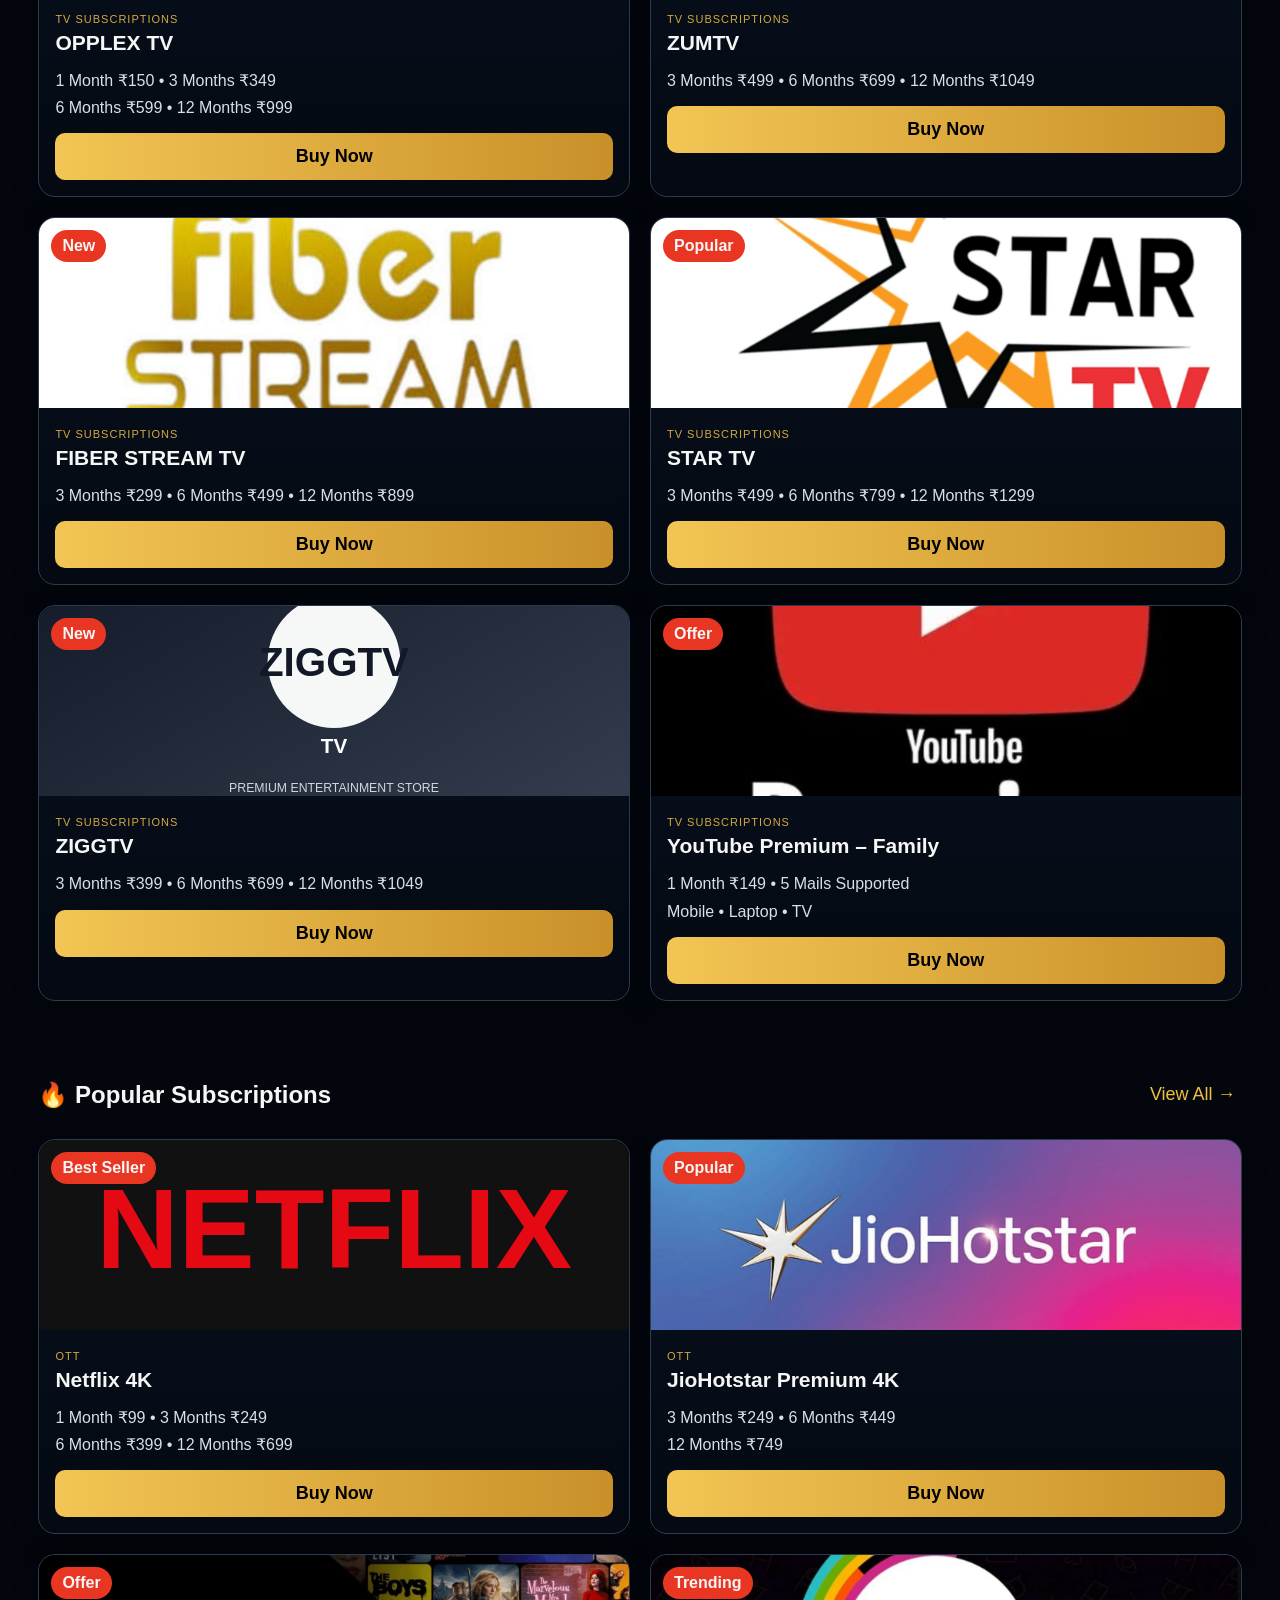
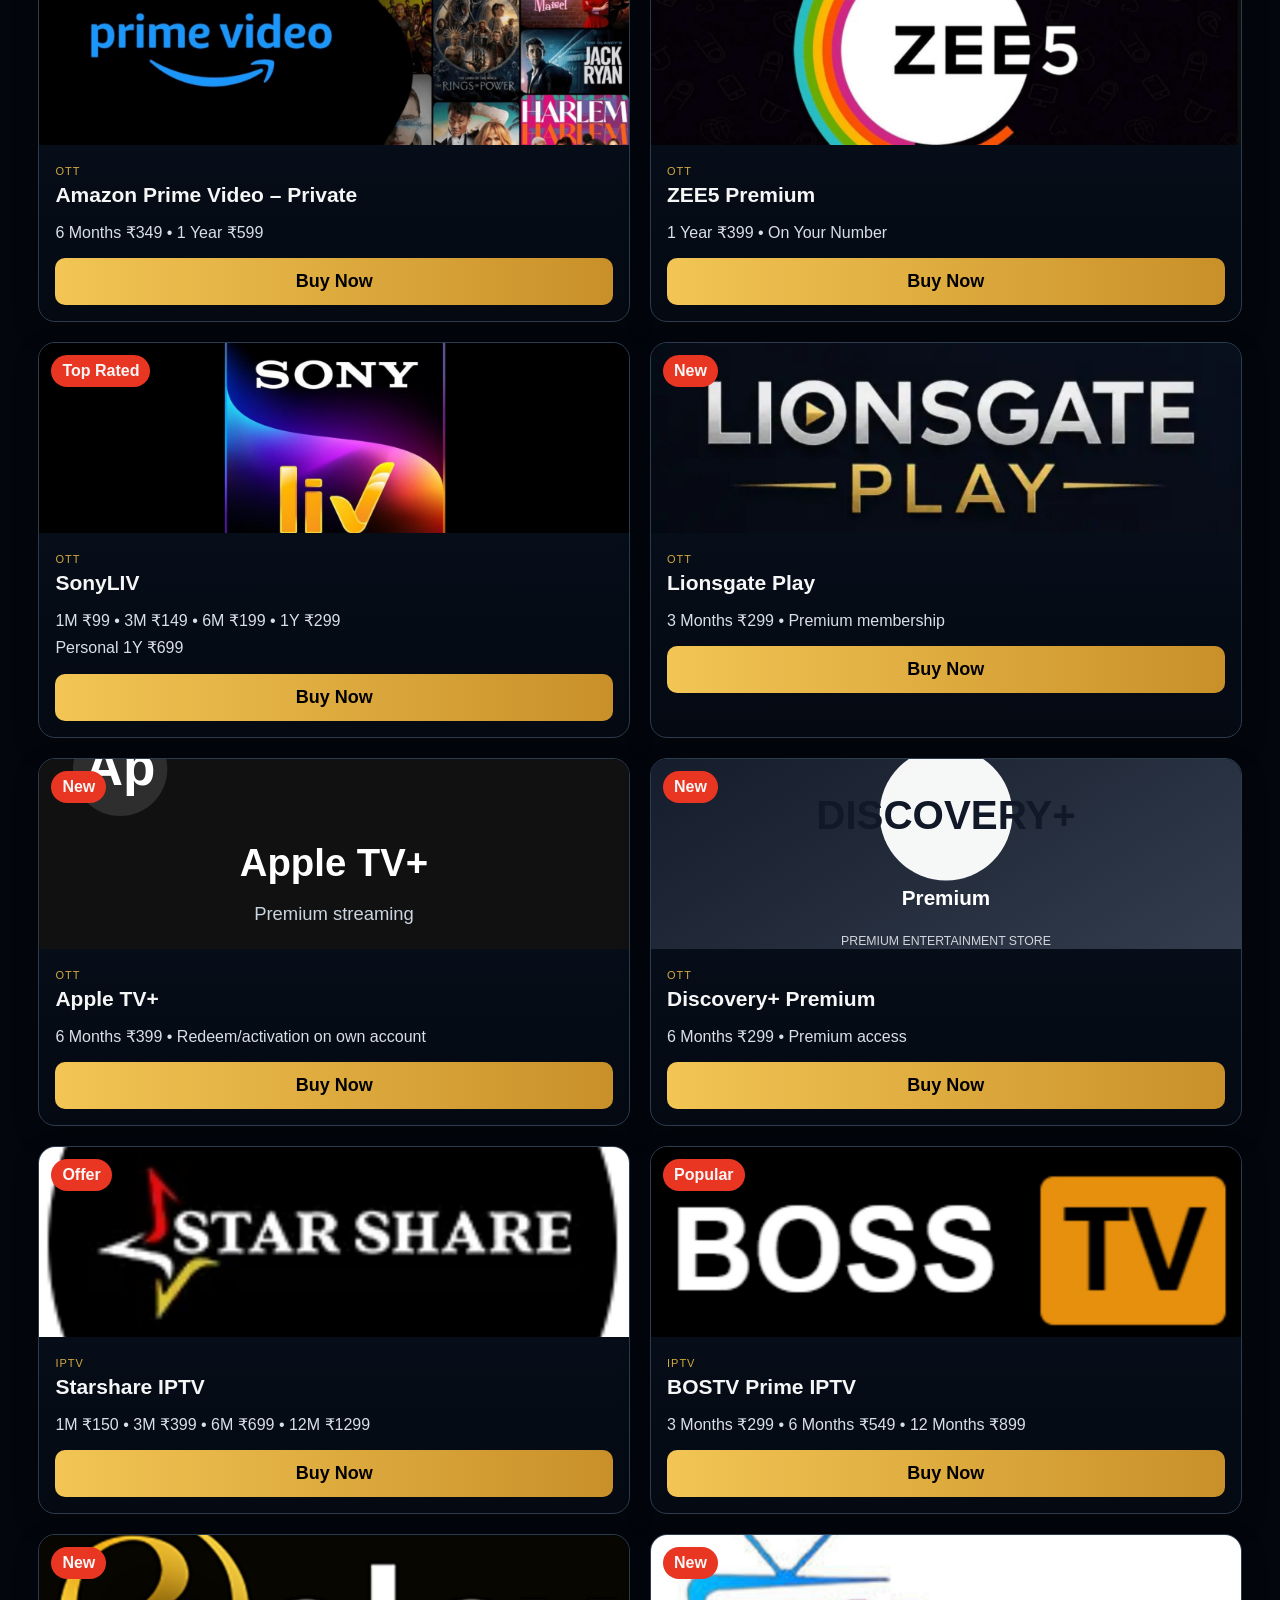
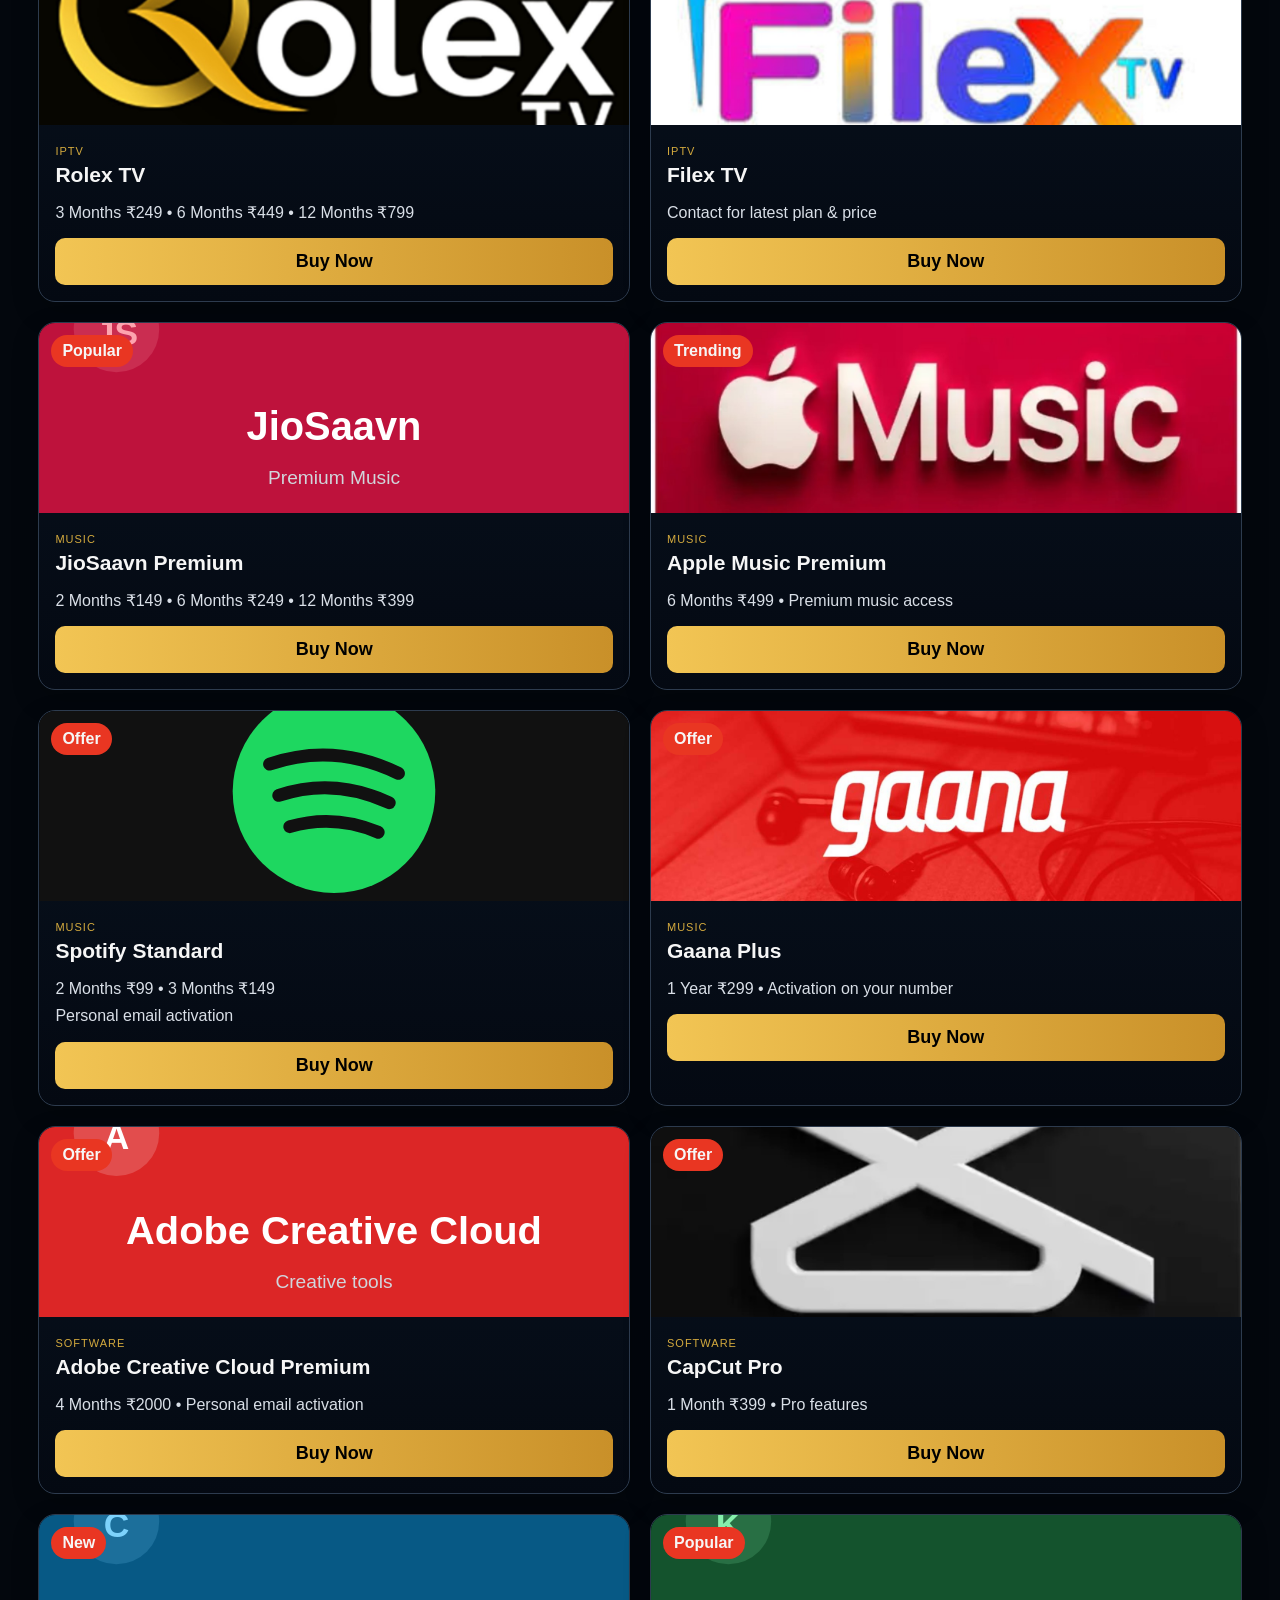
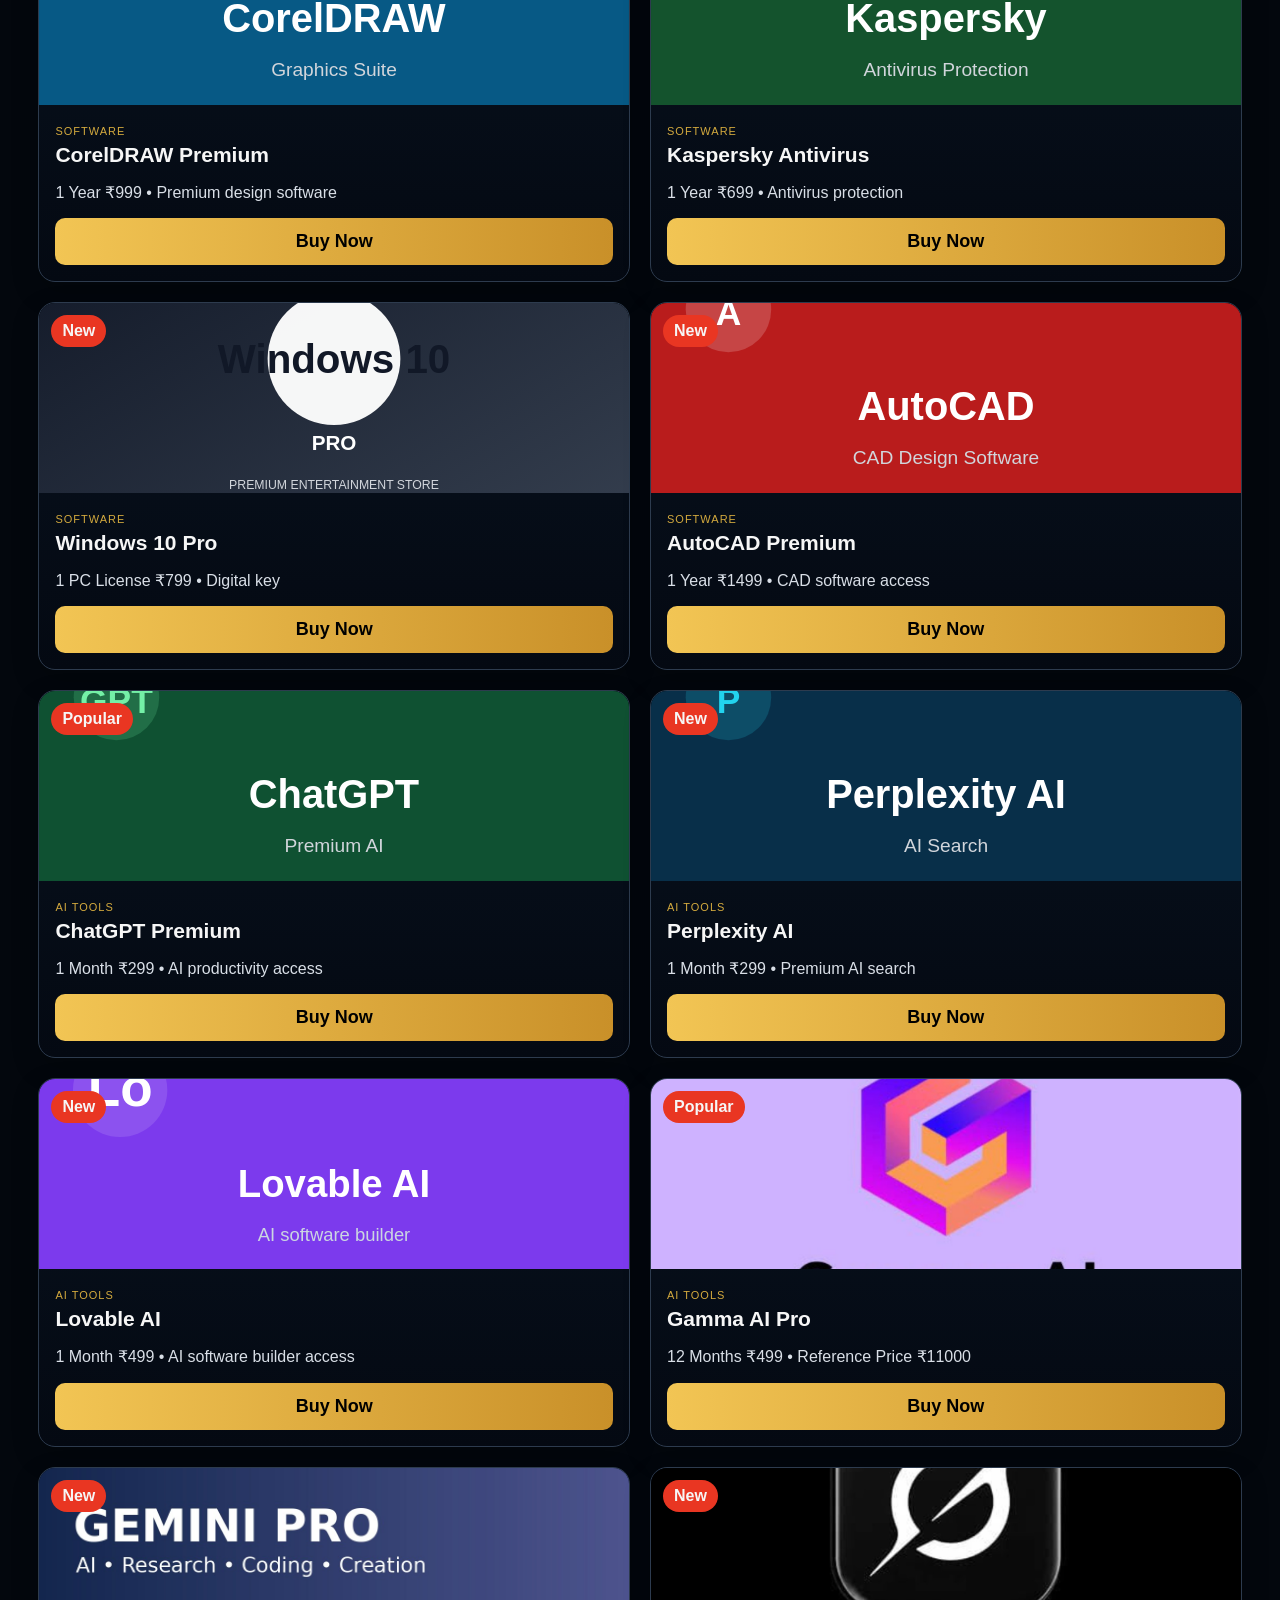
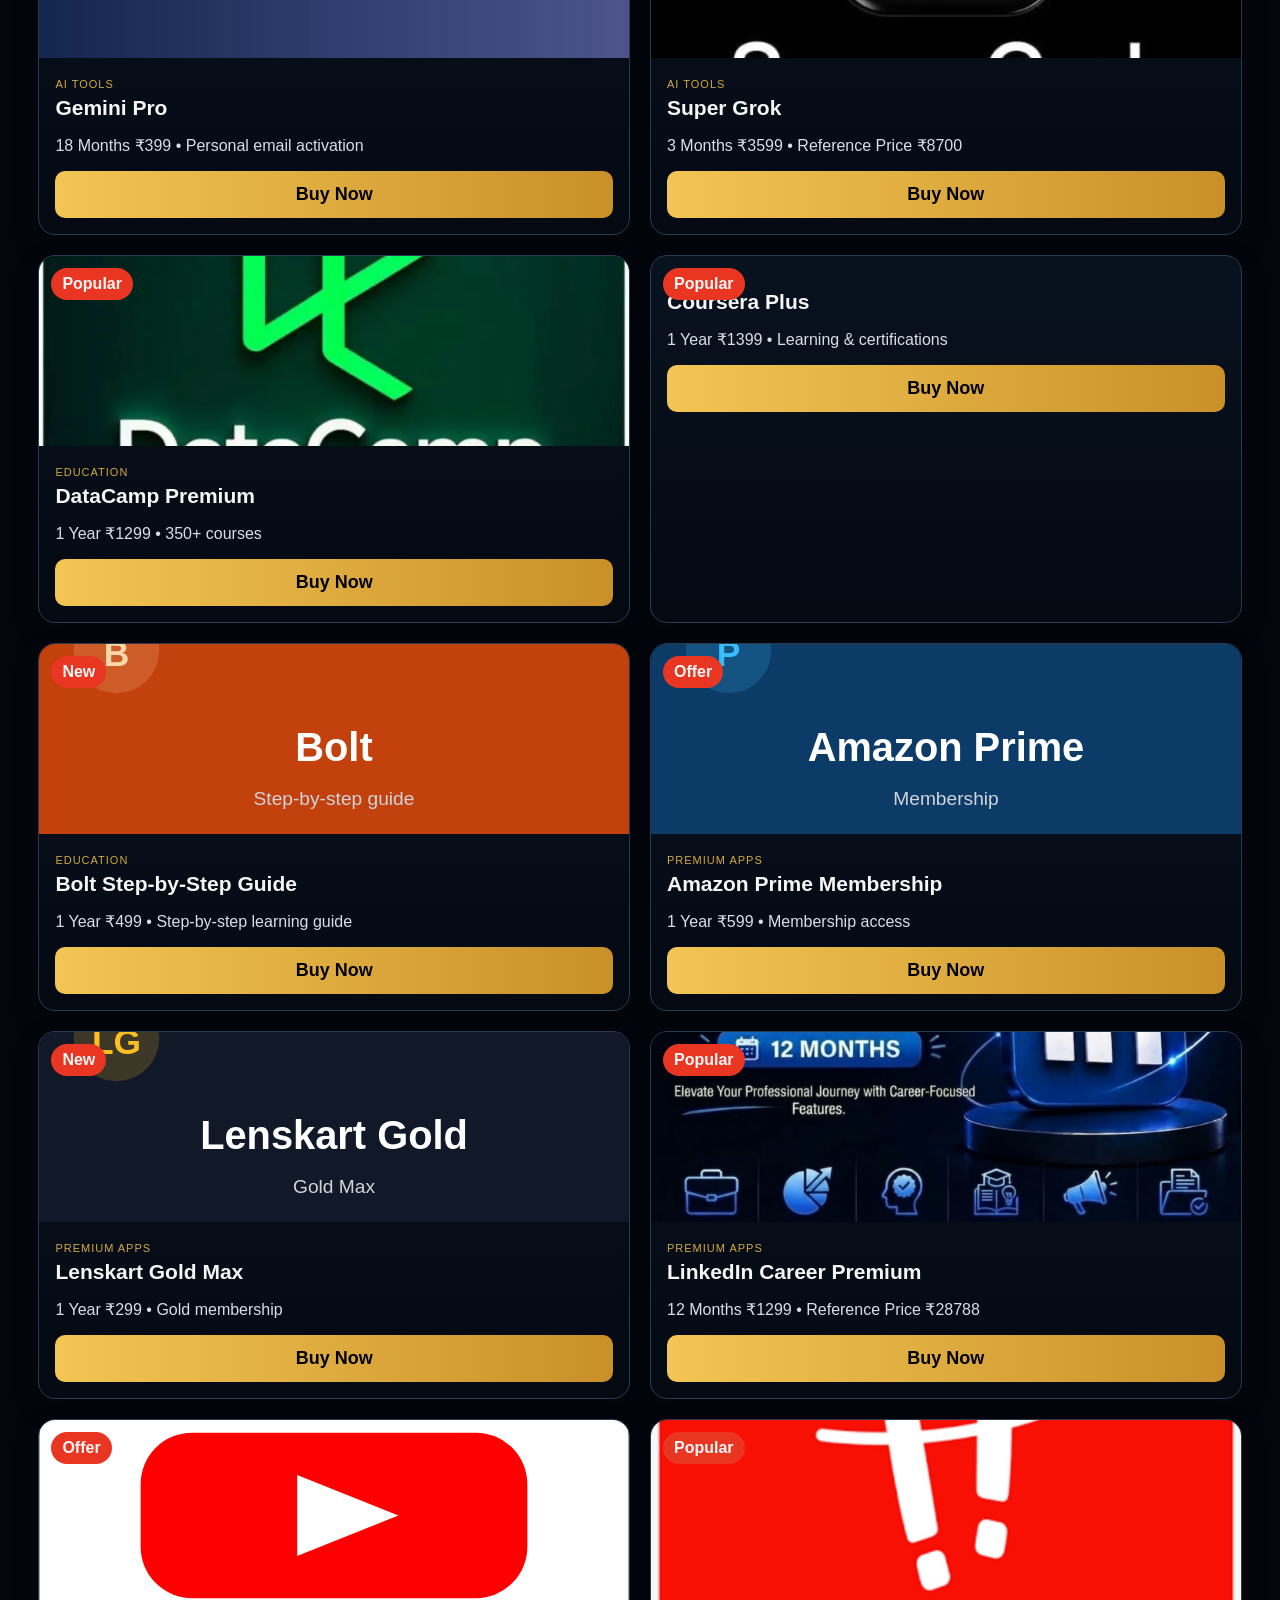
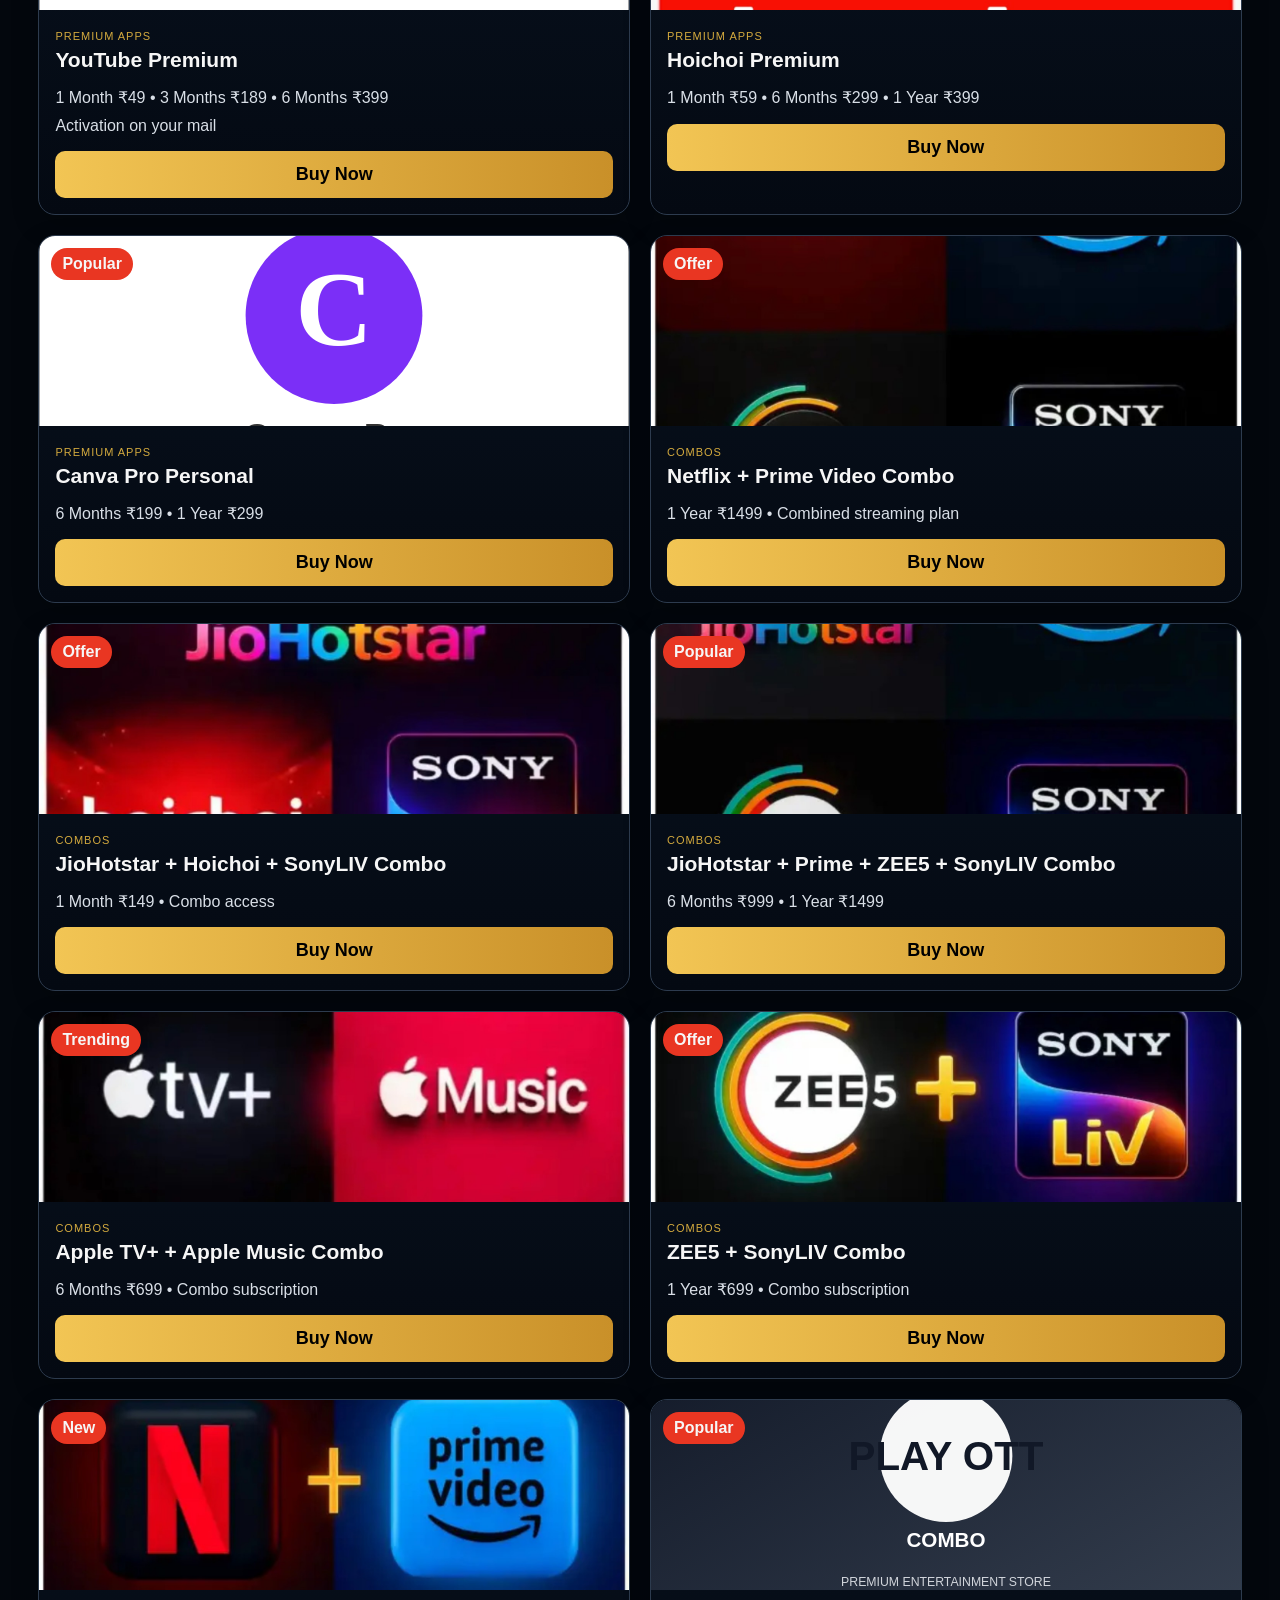
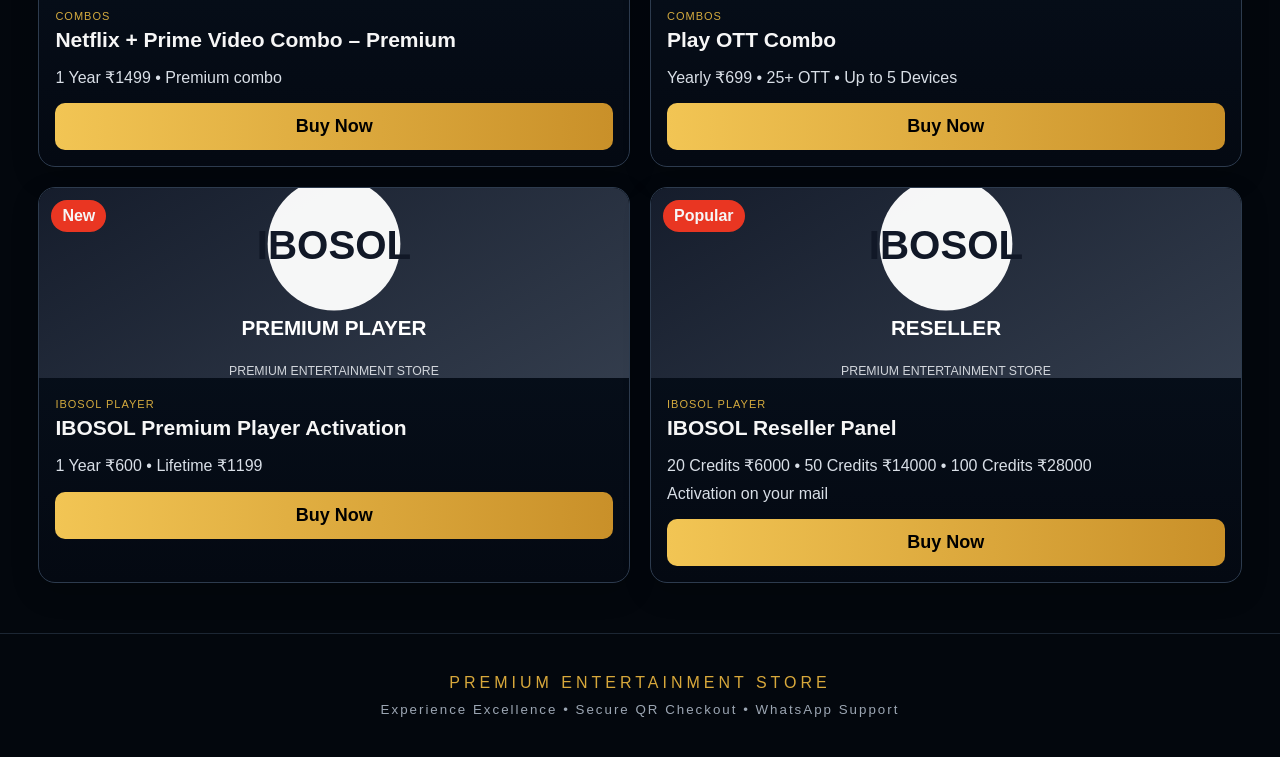
==== commit b5938753: "Add files via upload" ====
--- a/index.html
+++ b/index.html
@@ -8,8 +8,6 @@
 <meta name="description" content="Premium Entertainment Store — OTT subscriptions, IPTV services, AI tools, software, premium apps and digital subscription plans in India. Fast delivery and WhatsApp support.">
 <meta name="keywords" content="OTT subscription India, IPTV subscription India, OTT plans, IPTV services, premium subscriptions, Netflix, JioHotstar, ZEE5, SonyLIV, AI tools, premium apps">
 <meta name="robots" content="index, follow">
-<meta name="theme-color" content="#050911">
-<meta name="author" content="Premium Entertainment Store">
 <link rel="canonical" href="https://premiumentertainment08-dot.github.io/premium-entertainment-store/">
 <meta property="og:title" content="OTT & IPTV Subscriptions India | Premium Entertainment Store">
 <meta property="og:description" content="OTT, IPTV, AI tools, software and premium digital subscriptions in one store.">
@@ -32,8 +30,8 @@
 <body>
 <header class="top">
   <div class="brand"><img src="premium-logo.png" alt="Premium Entertainment Store"><div><b>PREMIUM</b><span>ENTERTAINMENT</span><small>EXPERIENCE EXCELLENCE</small></div></div>
-  <div class="search"><span>⌕</span><input id="search" aria-label="Search products" placeholder="Search apps, OTT, tools..." oninput="filterProducts()"></div>
-  <button class="icon" onclick="showCart()">🛒<i id="cartCount">0</i></button>
+  <div class="search"><span>⌕</span><input id="search" placeholder="Search apps, OTT, tools..." oninput="filterProducts()"></div>
+  <button class="icon cartIcon" onclick="showCart()" aria-label="Cart"><span class="bagIcon" aria-hidden="true"></span><i id="cartCount">0</i></button>
   <button class="icon" onclick="document.body.classList.toggle('menuOpen')">☰</button>
 </header>
 
@@ -67,7 +65,7 @@
     <div class="tagline">STREAM • WORK • CREATE • ENJOY</div>
     <button class="shop" onclick="filterCat('All')">SHOP NOW →</button>
   </div>
-  <div class="heroSliderWrap"><div class="heroApps"><div>NETFLIX</div><div>JioHotstar</div><div>prime<br>video</div><div>ZEE5</div><div>SONY<br>LIV</div><div>AI TOOLS</div></div><div class="heroDots" aria-label="Hero slider navigation"><button data-slide="0" class="active"></button><button data-slide="1"></button><button data-slide="2"></button><button data-slide="3"></button><button data-slide="4"></button><button data-slide="5"></button></div></div>
+  <div class="heroSliderWrap"><div class="heroApps" aria-label="Featured brands"><div><img src="netflix.svg" alt="Netflix"></div><div><img src="jiohotstar.svg" alt="JioHotstar"></div><div><img src="primevideo.svg" alt="Prime Video"></div><div><img src="zee5.svg" alt="ZEE5"></div><div><img src="sonyliv.svg" alt="SonyLIV"></div><div><img src="gemini-pro.jpg" alt="AI Tools"></div></div><div class="heroDots" aria-label="Hero slider navigation"><button data-slide="0" class="active"></button><button data-slide="1"></button><button data-slide="2"></button><button data-slide="3"></button><button data-slide="4"></button><button data-slide="5"></button></div></div>
 </section>
 
 <section class="offerStrip">
@@ -127,7 +125,7 @@
       <img src="payment-qr.jpg" alt="UPI Payment QR" class="paymentQR">
       <div class="paySummary">Amount to pay: <strong id="qrAmount">₹0</strong></div>
       <div class="upiLine"><b>UPI ID:</b> Q00403870@ybl <button onclick="copyUPI()">Copy UPI ID</button></div>
-      <button class="order" onclick="waOrder()">✅ I Have Paid — Send Order Details</button>
+      <button class="directPay" onclick="payDirectUPI()">⚡ Pay Directly via UPI App <span id="directPayAmount">₹0</span></button><button class="order" onclick="waOrder()">✅ I Have Paid — Send Order Details</button>
       <p class="paymentNote">Payment is confirmed manually after your WhatsApp message. Do not share your UPI PIN or OTP.</p>
     </div>
     <small>UPI: Q00403870@ybl<br>Payment name: Universal Telecommunication Service</small>
--- a/style.css
+++ b/style.css
@@ -36,18 +36,76 @@
 @media(max-width:800px){.heroSliderWrap{width:100%;margin-top:28px}.heroApps{display:flex}.heroApps div{height:170px;font-size:25px}}
 @media(max-width:600px){.heroApps{display:flex;width:100%;padding:7px}.heroApps div{height:150px;font-size:22px}.heroDots{margin-top:9px}}
 
-/* Premium storefront visual upgrade */
-:root{--gold:#f3c64d;--gold2:#ffd96a;--ink:#050911;--panel:#0b111b;--line:#263344}
-body{background:radial-gradient(circle at 50% -10%,#18243a 0,#050911 34%,#02060c 72%);background-attachment:fixed}
-.top{height:86px;background:rgba(5,10,16,.94);backdrop-filter:blur(14px);box-shadow:0 8px 30px rgba(0,0,0,.22)}
-.brand{min-width:300px}.brand img{width:64px;height:64px}.brand b{font-size:25px}.brand span{font-size:15px}.brand small{font-size:9px;margin-top:4px}
-.search{height:46px;border-color:#39485b;background:#0c1420;box-shadow:inset 0 0 0 1px rgba(255,255,255,.02)}
-.nav{position:sticky;top:86px;z-index:9;background:rgba(5,10,16,.92);backdrop-filter:blur(12px);overflow-x:auto;justify-content:flex-start;padding-left:2%;scrollbar-width:none}.nav::-webkit-scrollbar{display:none}.nav button{white-space:nowrap;padding:12px 18px;font-size:21px}.nav span{font-size:13px}
-.saleBar{background:linear-gradient(90deg,#8d1521,#c02a2e,#8d1521);box-shadow:0 8px 30px rgba(180,30,40,.18);border-bottom:1px solid rgba(255,255,255,.08)}
-.hero{position:relative;max-width:1400px;margin:auto;min-height:470px;padding:58px 5%;overflow:hidden}.hero:before{content:"";position:absolute;width:520px;height:520px;border-radius:50%;right:3%;top:-160px;background:radial-gradient(circle,rgba(243,198,77,.13),transparent 68%);pointer-events:none}.hero>div:first-child{position:relative;z-index:1}.eyebrow{color:var(--gold2);font-weight:800}.hero h1{font-size:clamp(40px,6vw,72px);line-height:.98;margin:12px 0;text-shadow:0 8px 30px rgba(0,0,0,.35)}.hero h1 em{font-style:normal;color:var(--gold)}.hero h3{color:#c9d0da;font-size:14px;letter-spacing:1.2px}.trust{color:#d7dde5;font-size:13px}.tagline{color:var(--gold);font-weight:900;letter-spacing:3px;margin:18px 0}.shop{border-radius:12px;padding:14px 24px;background:linear-gradient(135deg,#f7cf59,#b88320);box-shadow:0 10px 28px rgba(243,198,77,.22);font-weight:900}
-.heroSliderWrap{filter:drop-shadow(0 18px 40px rgba(0,0,0,.38))}.heroApps{border-color:rgba(243,198,77,.7);background:rgba(6,10,17,.8)}.heroApps div{background:linear-gradient(145deg,#142544,#070e1d 72%);font-size:34px}
-.offerStrip{max-width:1200px;margin:0 auto 18px;border:1px solid #343f4f;background:linear-gradient(90deg,#101a29,#0a111b);border-radius:16px;box-shadow:0 12px 35px rgba(0,0,0,.2)}
-.cats{max-width:1200px;margin:18px auto 30px;gap:12px}.cats button{border:1px solid #263344;background:linear-gradient(145deg,#111b2a,#080e17);border-radius:14px;transition:transform .2s,border-color .2s,box-shadow .2s}.cats button:hover{transform:translateY(-3px);border-color:#b89031;box-shadow:0 10px 25px rgba(0,0,0,.25)}
-main{max-width:1200px;margin:auto;padding:0 14px}.sectionHead{border-bottom:1px solid #202b39;padding-bottom:10px}.sectionHead h2{font-size:23px}.grid{gap:16px}.card{background:linear-gradient(160deg,#111a28,#070c14);border:1px solid #263344;border-radius:16px;overflow:hidden;box-shadow:0 10px 28px rgba(0,0,0,.18);transition:transform .2s,box-shadow .2s,border-color .2s}.card:hover{transform:translateY(-5px);border-color:#a47d29;box-shadow:0 18px 40px rgba(0,0,0,.3)}.card img{background:#fff}.card .buy,.card .planBtn{border-radius:10px;font-weight:900}
-footer{margin-top:45px;background:#050a10;border-top:1px solid #202b39;padding:35px 15px}.wa{box-shadow:0 10px 30px rgba(0,0,0,.35);font-weight:900}
-@media(max-width:800px){.top{height:74px;padding:9px 12px;gap:8px}.brand{min-width:0;flex:1}.brand img{width:50px;height:50px}.brand b{font-size:19px}.brand span{font-size:11px;letter-spacing:2px}.brand small{display:none}.search{max-width:145px;height:40px;padding:0 10px}.search span{font-size:25px}.search input{font-size:13px}.nav{top:74px}.hero{padding:38px 18px 28px;min-height:0}.hero h1{font-size:43px}.hero h3{line-height:1.5}.offerStrip{margin:12px}.cats{display:flex;overflow-x:auto;padding:0 12px;scroll-snap-type:x proximity;scrollbar-width:none}.cats::-webkit-scrollbar{display:none}.cats button{min-width:150px;scroll-snap-align:start}.grid{gap:10px}.card{border-radius:13px}}
+/* FINAL POLISHED PREMIUM LOOK */
+body{background:#03070d;overflow-x:hidden}
+.top{backdrop-filter:blur(14px);background:rgba(4,9,15,.94);box-shadow:0 8px 30px rgba(0,0,0,.25)}
+.brand img{box-shadow:0 0 18px rgba(236,187,65,.22)}
+.search{box-shadow:0 0 0 1px rgba(255,255,255,.02),0 8px 25px rgba(0,0,0,.2)}
+.saleBar{position:relative;overflow:hidden}
+.saleBar:before{content:"";position:absolute;inset:0;background:linear-gradient(110deg,transparent 20%,rgba(255,255,255,.08) 50%,transparent 80%);transform:translateX(-100%);animation:saleShine 5s infinite}
+@keyframes saleShine{0%,55%{transform:translateX(-100%)}75%,100%{transform:translateX(100%)}}
+.hero{position:relative;overflow:hidden;min-height:500px;padding:55px 5%;background:radial-gradient(circle at 78% 42%,rgba(203,151,42,.22),transparent 25%),radial-gradient(circle at 20% 70%,rgba(25,64,110,.18),transparent 30%),linear-gradient(135deg,#02060c,#090d13 55%,#171006)}
+.hero:after{content:"";position:absolute;width:360px;height:360px;right:-150px;top:-130px;border-radius:50%;background:rgba(232,183,63,.07);filter:blur(20px);pointer-events:none}
+.hero h1{font-weight:900;letter-spacing:-1px;text-shadow:0 5px 30px rgba(0,0,0,.35)}
+.hero h3{color:#c5ccd6;letter-spacing:2px}
+.tagline{font-weight:800;text-shadow:0 0 18px rgba(229,183,63,.18)}
+.shop{box-shadow:0 10px 28px rgba(212,157,40,.2);transition:.25s}
+.shop:hover,.offerStrip button:hover,.buy:hover{transform:translateY(-2px);filter:brightness(1.06)}
+.heroSliderWrap{z-index:1}
+.heroApps{box-shadow:0 0 45px rgba(139,100,36,.32),inset 0 0 25px rgba(255,255,255,.02)}
+.heroApps div{position:relative;overflow:hidden}
+.heroApps div:after{content:"";position:absolute;inset:0;background:linear-gradient(120deg,transparent 30%,rgba(255,255,255,.06),transparent 70%);transform:translateX(-100%);animation:cardShine 4.5s infinite}
+.heroApps div:nth-child(2):after{animation-delay:.7s}.heroApps div:nth-child(3):after{animation-delay:1.4s}
+@keyframes cardShine{0%,65%{transform:translateX(-100%)}85%,100%{transform:translateX(100%)}}
+.offerStrip{box-shadow:0 10px 30px rgba(0,0,0,.22);background:linear-gradient(100deg,#15100a,#0b111a 65%,#101723)}
+.cats button{transition:.22s;box-shadow:0 8px 25px rgba(0,0,0,.15)}
+.cats button:hover{transform:translateY(-4px);border-color:#cda33d;box-shadow:0 12px 30px rgba(205,163,61,.12)}
+.card{transition:.22s;box-shadow:0 10px 28px rgba(0,0,0,.18)}
+.card:hover{transform:translateY(-5px);border-color:#c9a13e;box-shadow:0 18px 38px rgba(0,0,0,.32)}
+.wa{box-shadow:0 10px 28px rgba(18,189,99,.25);transition:.2s}.wa:hover{transform:translateY(-2px)}
+@media(max-width:600px){
+ .top{box-shadow:0 5px 20px rgba(0,0,0,.28)}
+ .saleBar{padding:16px 8px}
+ .hero{padding:25px 16px 30px;min-height:0}
+ .hero h1{font-size:34px;line-height:1.02}
+ .hero h3{font-size:14px;line-height:1.8;margin-top:16px}
+ .trust{font-size:13px;line-height:1.8;margin:17px 0}
+ .tagline{font-size:15px;letter-spacing:4px}
+ .shop{width:100%;max-width:295px;font-size:17px;padding:15px 24px}
+ .heroSliderWrap{margin-top:28px}
+ .heroApps{border-radius:20px;padding:7px}
+ .heroApps div{height:170px;border-radius:15px;font-size:24px}
+ .offerStrip{border-radius:18px;margin:12px 12px;padding:15px}
+ .cats button{min-height:112px}
+ .card:hover{transform:none}
+}
+
+/* Original-logo hero + clean cart icon */
+.cartIcon{width:48px;height:48px;display:grid;place-items:center;padding:0}.bagIcon{width:23px;height:20px;border:2px solid currentColor;border-radius:4px;display:block;position:relative}.bagIcon:before{content:"";position:absolute;width:10px;height:7px;border:2px solid currentColor;border-bottom:0;border-radius:7px 7px 0 0;left:4.5px;top:-8px}.cartIcon i{right:0;top:0}
+.heroApps div{padding:22px}.heroApps div img{display:block;width:min(72%,230px);height:82px;object-fit:contain;margin:auto;filter:drop-shadow(0 8px 18px rgba(0,0,0,.28))}.heroApps div:nth-child(3) img{width:min(64%,210px)}.heroApps div:nth-child(5) img{width:min(72%,230px)}
+@media(max-width:600px){.heroApps div{padding:18px}.heroApps div img{width:min(78%,220px);height:76px}.heroApps div:nth-child(3) img{width:min(72%,200px)}}
+
+/* Final header/search layout fix */
+.top{position:sticky;top:0;z-index:100;display:grid;grid-template-columns:minmax(300px,1fr) minmax(300px,510px) auto auto;align-items:center;gap:18px;height:auto;min-height:92px;padding:12px 3%;background:#050a10;isolation:isolate}
+.search{position:static;grid-column:2;grid-row:1;width:100%;max-width:none;margin:0;z-index:101;justify-self:stretch}
+.cartIcon{grid-column:3;grid-row:1}
+.top>.icon:last-child{grid-column:4;grid-row:1}
+.saleBar{position:relative;z-index:1}
+
+@media(max-width:800px){
+  .top{position:sticky;top:0;grid-template-columns:minmax(0,1fr) auto auto;gap:10px;min-height:0;padding:10px 14px}
+  .brand{grid-column:1;grid-row:1;min-width:0}
+  .cartIcon{grid-column:2;grid-row:1}
+  .top>.icon:last-child{grid-column:3;grid-row:1}
+  .search{grid-column:1/4;grid-row:2;position:static;width:100%;max-width:none;margin:0;height:48px;z-index:101}
+  .saleBar{z-index:1}
+}
+@media(max-width:430px){
+  .brand b{font-size:20px}
+  .brand span{font-size:12px}
+  .brand small{font-size:9px}
+  .search input{font-size:15px}
+}
+
+.directPay{width:100%;margin:10px 0 8px;padding:14px 16px;border:0;border-radius:14px;background:linear-gradient(135deg,#ffd45a,#e8a91b);color:#111;font-weight:800;font-size:16px;cursor:pointer;box-shadow:0 8px 24px rgba(245,190,55,.2)}
+.directPay span{margin-left:6px}
